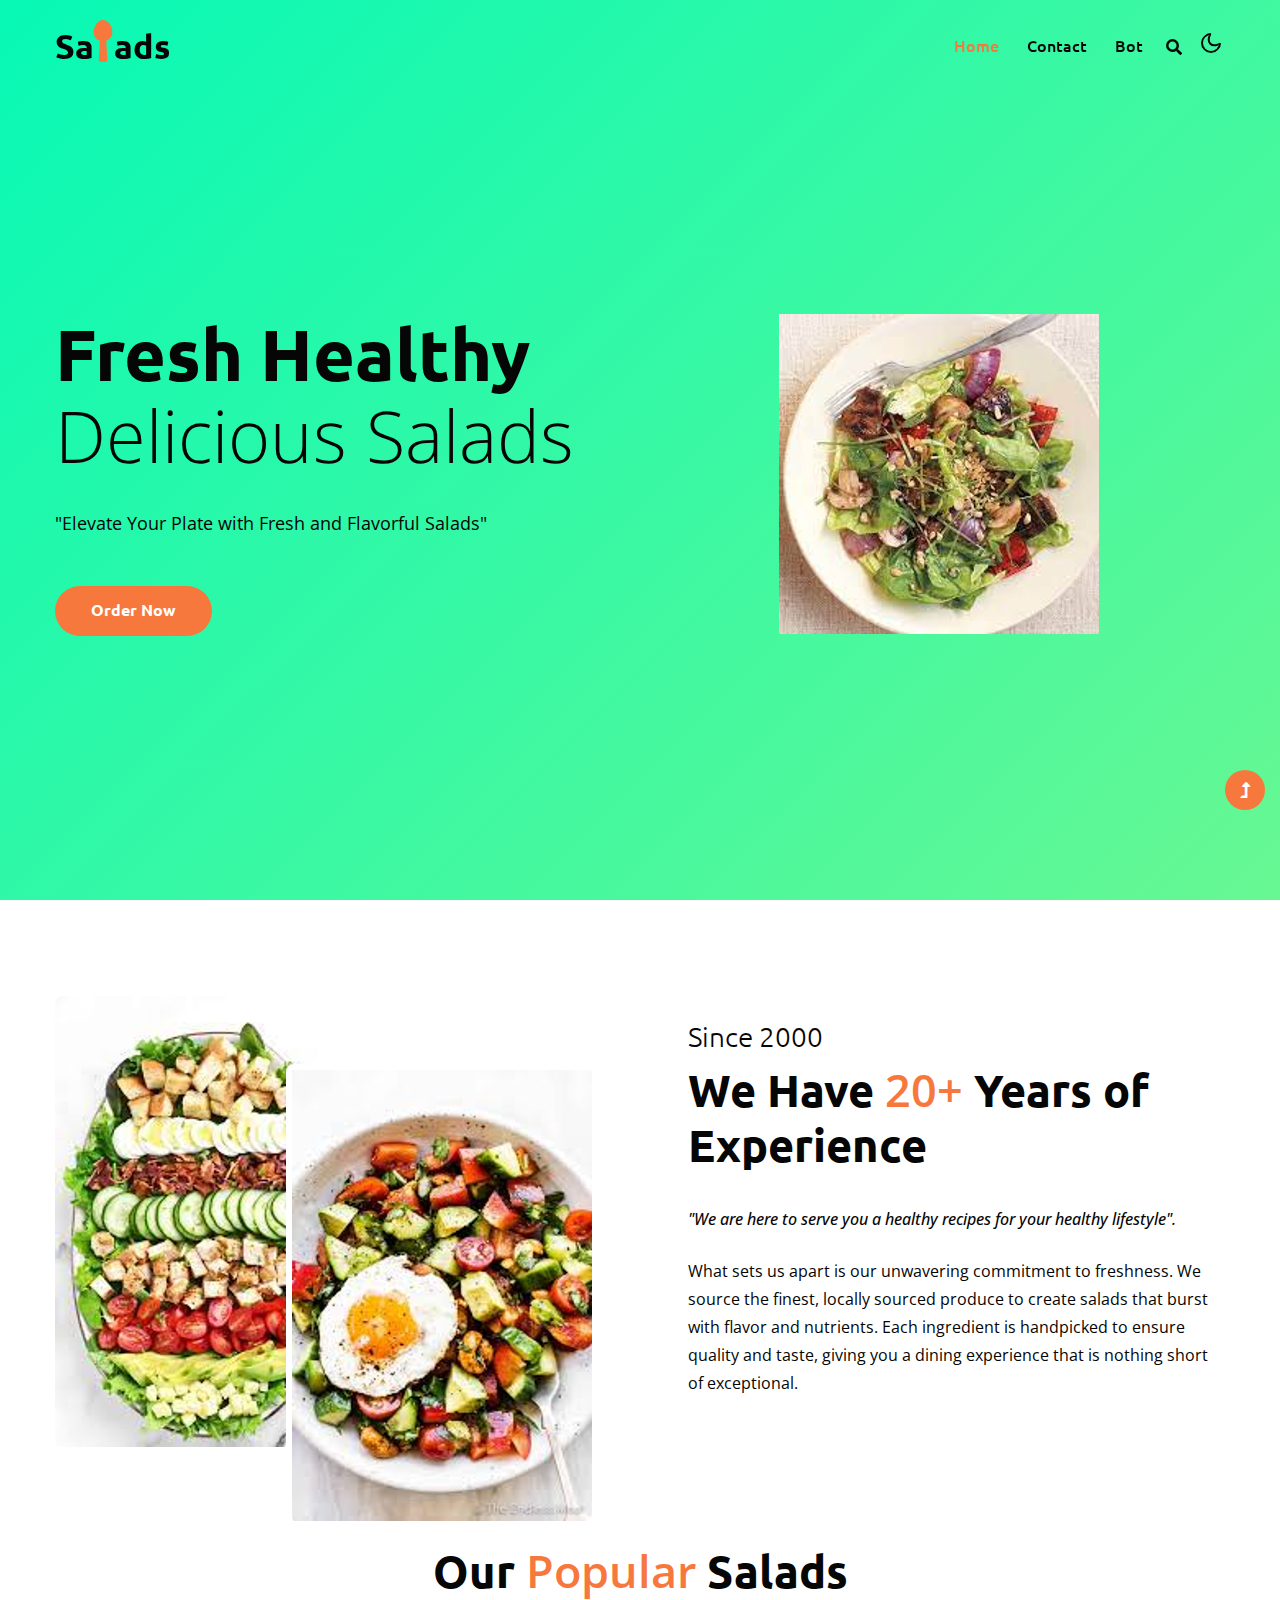
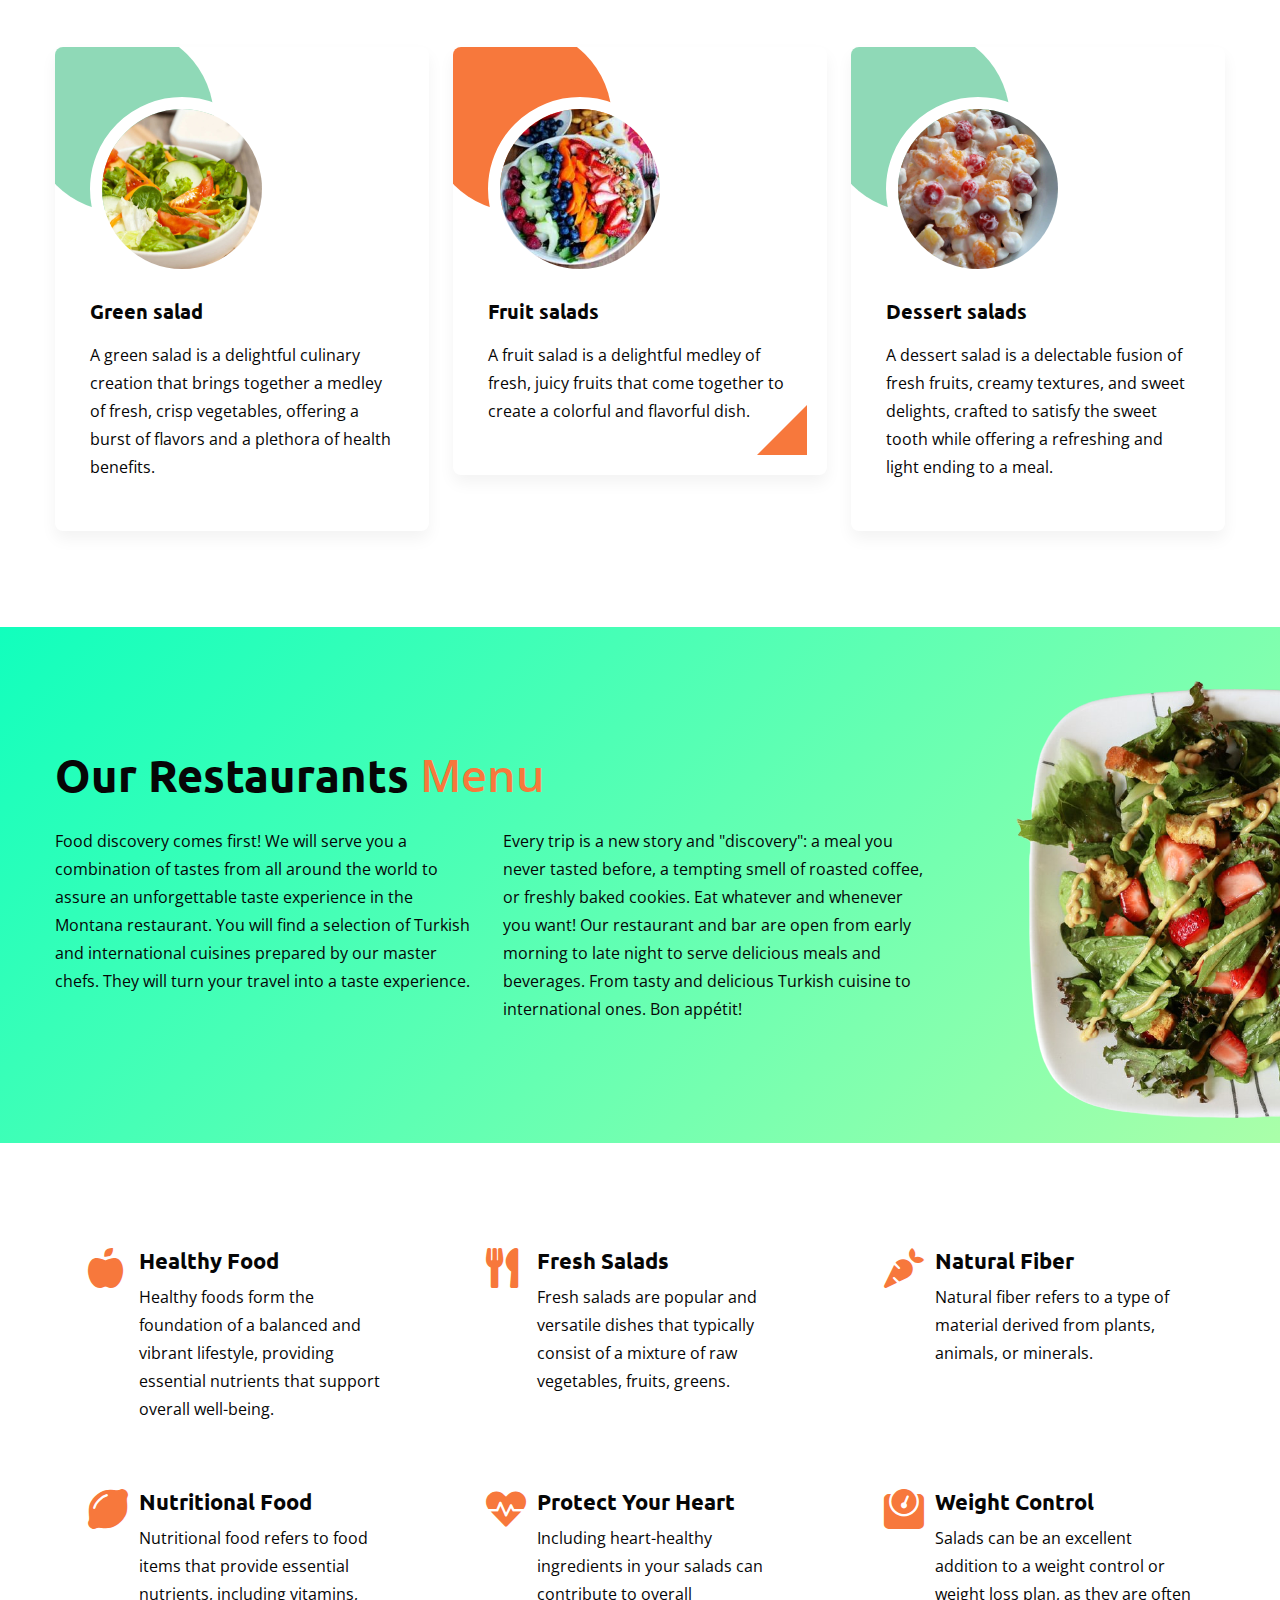
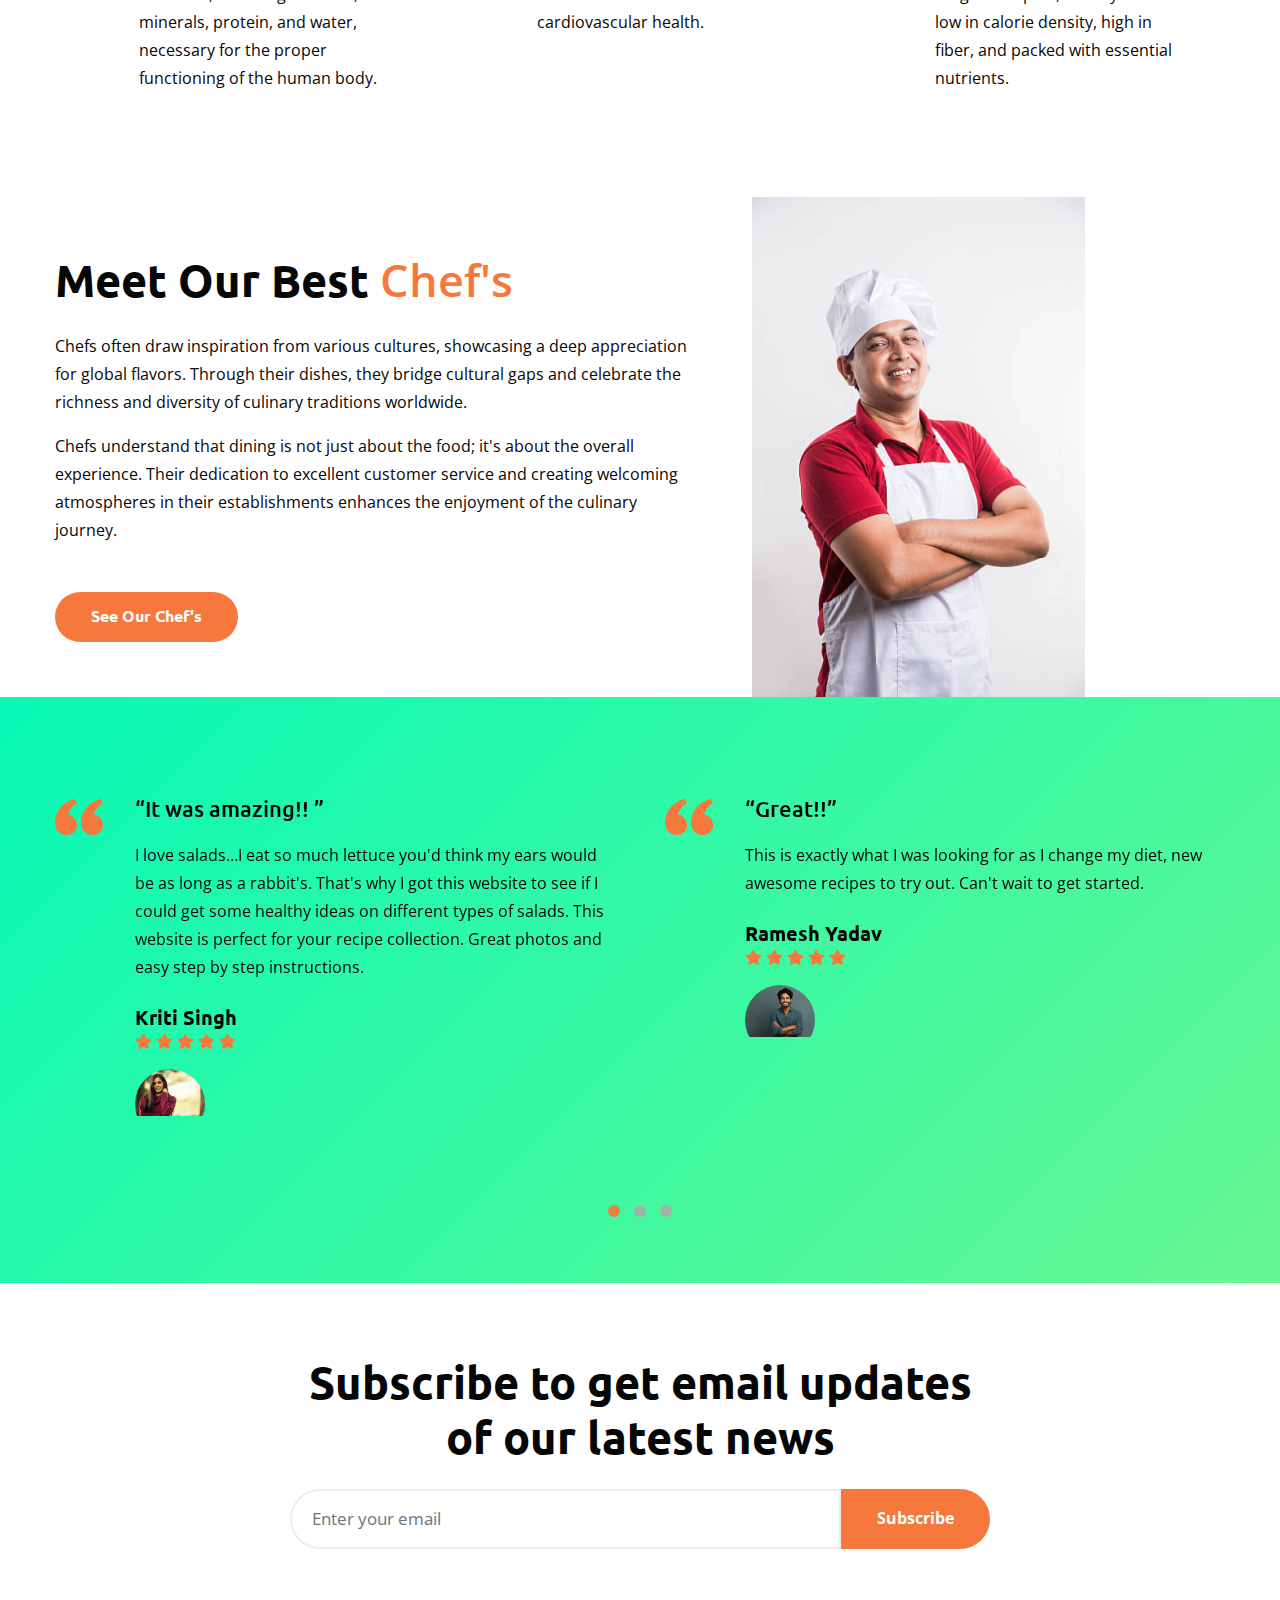
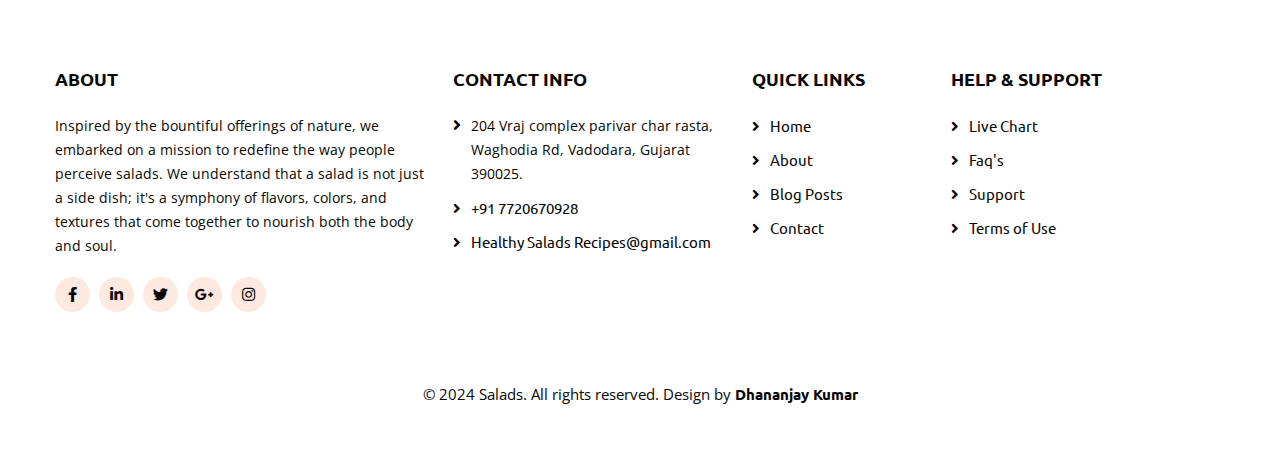
==== index.html @ bfb4d248 "final project" ====
<!doctype html>
<html lang="en">

<head>
    
    <meta charset="utf-8">
    <meta name="viewport" content="width=device-width, initial-scale=1">
    <title>Healthy Salads Recipes</title>
    
    <link href="//fonts.googleapis.com/css2?family=Ubuntu:wght@300;400;500;700&display=swap" rel="stylesheet">
    <link href="//fonts.googleapis.com/css2?family=Open+Sans:wght@300;400;500;600;700;800&display=swap"
        rel="stylesheet">
    
    <link rel="stylesheet" href="assets/css/style-starter.css">
</head>

<body>
   
    <header id="site-header" class="fixed-top">
        <div class="container">
            <nav class="navbar navbar-expand-lg navbar-light">
                <a class="navbar-brand" href="index.html">Sa<i class="fas fa-utensil-spoon"></i>ads
                </a>
                <button class="navbar-toggler collapsed" type="button" data-bs-toggle="collapse"
                    data-bs-target="#navbarScroll" aria-controls="navbarScroll" aria-expanded="false"
                    aria-label="Toggle navigation">
                    <span class="navbar-toggler-icon fa icon-expand fa-bars"></span>
                    <span class="navbar-toggler-icon fa icon-close fa-times"></span>
                </button>
                <div class="collapse navbar-collapse" id="navbarScroll">
                    <ul class="navbar-nav ms-auto my-2 my-lg-0 navbar-nav-scroll">
                        <li class="nav-item">
                            <a class="nav-link active" aria-current="page" href="index.html">Home</a>
                        </li>
                        <li class="nav-item">
                            <a class="nav-link" href="contact.html">Contact</a>
                        </li>
                        <li class="nav-item">
                            <a class="nav-link" href="bot.html">Bot</a></li>
                    </ul>
                   
                    <div class="header-search position-relative">
                        <div class="search-right mx-lg-2">
                            <a href="#search" class="btn search-btn p-0" title="search">
                                <i class="fas fa-search"></i></a>
                            
                            <div id="search" class="pop-overlay">
                                <div class="popup">
                                    <form action="#search" method="GET" class="search-box">
                                        <input type="search" placeholder="Enter Keyword..." name="search"
                                            required="required" autofocus="">
                                        <button type="submit" class="btn"><span class="fas fa-search"
                                                aria-hidden="true"></span></button>
                                    </form>
                                </div>
                                <a class="close" href="#close">×</a>
                            </div>
                           
                        </div>
                    </div>
                   
                </div>
               
                <div class="cont-ser-position">
                    <nav class="navigation">
                        <div class="theme-switch-wrapper">
                            <label class="theme-switch" for="checkbox">
                                <input type="checkbox" id="checkbox">
                                <div class="mode-container">
                                    <i class="gg-sun"></i>
                                    <i class="gg-moon"></i>
                                </div>
                            </label>
                        </div>
                    </nav>
                </div>
               
            </nav>
        </div>
    </header>
   

    <section id="home" class="w3l-banner py-5">
        <div class="banner-content">
            <div class="container py-4">
                <div class="row align-items-center pt-sm-5 pt-4">
                    <div class="col-md-6">
                        <h3 class="mb-lg-4 mb-3 pb-lg-2">Fresh Healthy <span class="d-block">Delicious Salads</span>
                        </h3>
                        <p class="banner-sub">"Elevate Your Plate with Fresh and Flavorful Salads"</p>
                        <div class="d-flex align-items-center buttons-banner">
                            <a class="btn btn-style mt-lg-5 mt-4">Order Now</a>
                        </div>
                    </div>
                    <div class="col-md-6 right-banner-2 text-end position-relative">
                        <div class="sub-banner-image mx-auto">
                            <img src="assets/images/Pic1.png" class="img-fluid position-relative" alt=" ">
                        </div>
                    </div>
                </div>
            </div>
        </div>
    </section>
   

    <section class="w3l-aboutblock py-5">
        <div class="container py-md-5 py-4">
            <div class="row">
                <div class="col-lg-6 left-wthree-img position-relative mb-lg-0 mb-5 pb-lg-0 pb-5">
                    <img src="assets/images/Pic2.png" alt="" class="img-fluid radius-image">
                    <img src="assets/images/Pic3.png" alt=""
                        class="img-fluid img-border position-absolute img-position radius-image me-xl-5">
                </div>
                <div class="col-lg-6 about-right-faq align-self ps-lg-5 mt-xl-4">
                    <h3 class="text-bgs mb-2">Since 2000</h3>
                    <h3 class="title-style">We Have <span>20+</span> Years of Experience</h3>
                    <p class="ab-text mt-4 pt-lg-2">"We are here to serve you a healthy recipes for your healthy lifestyle".</p>
                    <p class="mt-4">What sets us apart is our unwavering commitment to freshness. We source the finest, locally sourced produce to create salads that burst with flavor and nutrients. Each ingredient is handpicked to ensure quality and taste, giving you a dining experience that is nothing short of exceptional.</p>
                    
                </div>
            </div>
        </div>
    </section>
   

    <section class="w3l-bottom-grids-6 pb-5">
        <div class="container pb-md-5 pb-4">
            <h3 class="title-style text-center mb-md-5 mb-4">Our <span>Popular</span> Salads</h3>
            <div class="row justify-content-center">
                <div class="col-lg-4 col-md-6 grids-feature">
                    <div class="area-box">
                        <img class="img-fluid" src="assets/images/Pic4.png" alt=" ">
                        <h4><a  class="title-head">Green salad</a></h4>
                        <p>A green salad is a delightful culinary creation that brings together a medley of fresh, crisp vegetables, offering a burst of flavors and a plethora of health benefits. </p>
                    </div>
                </div>
                <div class="col-lg-4 col-md-6 grids-feature mt-md-0 mt-sm-5 mt-4">
                    <div class="area-box active">
                        <img class="img-fluid" src="assets/images/Pic5.png" alt=" ">
                        <h4><a  class="title-head">Fruit salads</a></h4>
                        <p>A fruit salad is a delightful medley of fresh, juicy fruits that come together to create a colorful and flavorful dish.</p>
                    </div>
                </div>
                <div class="col-lg-4 col-md-6 grids-feature mt-lg-0 mt-sm-5 mt-4">
                    <div class="area-box">
                        <img class="img-fluid" src="assets/images/Pic6.png" alt=" ">
                        <h4><a  class="title-head">Dessert salads</a></h4>
                        <p>A dessert salad is a delectable fusion of fresh fruits, creamy textures, and sweet delights, crafted to satisfy the sweet tooth while offering a refreshing and light ending to a meal. </p>
                    </div>
                </div>
            </div>
        </div>
    </section>
   

    <div class="content-image py-5">
        <div class="container py-md-5 py-4">
            <div class="row py-md-4">
                <div class="col-md-9 col-sm-8 col-6 responsive-content">
                    <h3 class="title-style">Our Restaurants <span>Menu</span></h3>
                    <div class="row mt-4">
                        <div class="col-md-6">
                            <p>Food discovery comes first! We will serve you a combination of tastes from all around the world to assure an unforgettable taste experience in the Montana restaurant. You will find a selection of Turkish and international cuisines prepared by our master chefs. They will turn your travel into a taste experience.</p>
                        </div>
                        <div class="col-md-6 mt-md-0 mt-4">
                            <p>Every trip is a new story and "discovery": a meal you never tasted before, a tempting smell of roasted coffee, or freshly baked cookies. Eat whatever and whenever you want! Our restaurant and bar are open from early morning to late night to serve delicious meals and beverages. From tasty and delicious Turkish cuisine to international ones. Bon appétit!</p>
                        </div>
                    </div>
                    
                </div>
            </div>
        </div>
    </div>
   

    <div class="w3l-index-block4 pt-5">
        <div class="container pt-md-4">
            <div class="row">
                <div class="col-lg-4 col-md-6 features15-col-text">
                    <a class="d-flex feature-unit">
                        <div class="col-2">
                            <div class="features15-info">
                                <i class="fas fa-apple-alt"></i>
                            </div>
                        </div>
                        <div class="col-10">
                            <div class="features15-para">
                                <h4>Healthy Food</h4>
                                <p>Healthy foods form the foundation of a balanced and vibrant lifestyle, providing essential nutrients that support overall well-being.</p>
                            </div>
                        </div>
                    </a>
                </div>
                <div class="col-lg-4 col-md-6 features15-col-text">
                    <a class="d-flex feature-unit">
                        <div class="col-2">
                            <div class="features15-info">
                                <i class="fas fa-utensils"></i>
                            </div>
                        </div>
                        <div class="col-10">
                            <div class="features15-para">
                                <h4>Fresh Salads</h4>
                                <p>Fresh salads are popular and versatile dishes that typically consist of a mixture of raw vegetables, fruits, greens.</p>
                            </div>
                        </div>
                    </a>
                </div>
                <div class="col-lg-4 col-md-6 features15-col-text">
                    <a  class="d-flex feature-unit">
                        <div class="col-2">
                            <div class="features15-info">
                                <i class="fas fa-carrot"></i>
                            </div>
                        </div>
                        <div class="col-10">
                            <div class="features15-para">
                                <h4>Natural Fiber</h4>
                                <p>Natural fiber refers to a type of material derived from plants, animals, or minerals.</p>
                            </div>
                        </div>
                    </a>
                </div>
                <div class="col-lg-4 col-md-6 features15-col-text">
                    <a  class="d-flex feature-unit">
                        <div class="col-2">
                            <div class="features15-info">
                                <i class="fas fa-lemon"></i>
                            </div>
                        </div>
                        <div class="col-10">
                            <div class="features15-para">
                                <h4>Nutritional Food</h4>
                                <p>Nutritional food refers to food items that provide essential nutrients, including vitamins, minerals, protein, and water, necessary for the proper functioning of the human body.</p>
                            </div>
                        </div>
                    </a>
                </div>
                <div class="col-lg-4 col-md-6 features15-col-text">
                    <a  class="d-flex feature-unit">
                        <div class="col-2">
                            <div class="features15-info">
                                <i class="fas fa-heartbeat"></i>
                            </div>
                        </div>
                        <div class="col-10">
                            <div class="features15-para">
                                <h4>Protect Your Heart</h4>
                                <p>Including heart-healthy ingredients in your salads can contribute to overall cardiovascular health. </p>
                            </div>
                        </div>
                    </a>
                </div>
                <div class="col-lg-4 col-md-6 features15-col-text">
                    <a  class="d-flex feature-unit">
                        <div class="col-2">
                            <div class="features15-info">
                                <i class="fas fa-weight"></i>
                            </div>
                        </div>
                        <div class="col-10">
                            <div class="features15-para">
                                <h4>Weight Control</h4>
                                <p>Salads can be an excellent addition to a weight control or weight loss plan, as they are often low in calorie density, high in fiber, and packed with essential nutrients.</p>
                            </div>
                        </div>
                    </a>
                </div>
            </div>
        </div>
    </div>
  

    <div class="w3l-chef pt-5">
        <div class="container pt-4">
            <div class="row align-items-center">
                <div class="col-lg-7 pe-lg-5">
                    <h3 class="title-style mb-4">Meet Our Best <span>Chef's</span></h3>
                    <p>Chefs often draw inspiration from various cultures, showcasing a deep appreciation for global flavors. Through their dishes, they bridge cultural gaps and celebrate the richness and diversity of culinary traditions worldwide.</p>
                    <p class="mt-3">Chefs understand that dining is not just about the food; it's about the overall experience. Their dedication to excellent customer service and creating welcoming atmospheres in their establishments enhances the enjoyment of the culinary journey.</p>
                    <a class="btn btn-style mt-sm-5 mt-4">See Our Chef's</a>
                </div>
                <div class="col-lg-5 img-bg-clr mt-lg-0 mt-4">
                    <img src="assets/images/chef's1.png" alt="" class="img-fluid">
                </div>
            </div>
        </div>
    </div>


    <section class="w3l-clients py-5" id="testimonials">
        <div class="container py-md-5 py-4">
            <div id="owl-demo2" class="owl-carousel owl-theme pb-5">
                <div class="item">
                    <div class="testimonial-content">
                        <div class="testimonial">
                            <blockquote>
                                <q>It was amazing!! </q>
                            </blockquote>
                            <p>I love salads…I eat so much lettuce you'd think my ears would be as long as a rabbit's. That's why I got this website to see if I could get some healthy ideas on different types of salads. This website is perfect for your recipe collection. Great photos and easy step by step instructions.</p>
                        </div>
                        <div class="bottom-info mt-4">
                            <div class="people-info align-self">
                                <h3>Kriti Singh</h3>
                                <ul class="d-flex">
                                    <li><a href="#rating"><i class="fas fa-star"></i></a></li>
                                    <li><a href="#rating"><i class="fas fa-star"></i></a></li>
                                    <li><a href="#rating"><i class="fas fa-star"></i></a></li>
                                    <li><a href="#rating"><i class="fas fa-star"></i></a></li>
                                    <li><a href="#rating"><i class="fas fa-star"></i></a></li>
                                </ul>
                            </div>
                            <a class="comment-img mt-3" href="#url"><img src="assets/images/testi7.jpg"
                                    class="img-responsive" alt="placeholder image"></a>
                        </div>
                    </div>
                </div>
                <div class="item">
                    <div class="testimonial-content">
                        <div class="testimonial">
                            <blockquote>
                                <q>Great!!</q>
                            </blockquote>
                            <p>This is exactly what I was looking for as I change my diet, new awesome recipes to try out. Can't wait to get started.</p>
                        </div>
                        <div class="bottom-info mt-4">
                            <div class="people-info align-self">
                                <h3>Ramesh Yadav</h3>
                                <ul class="d-flex">
                                    <li><a href="#rating"><i class="fas fa-star"></i></a></li>
                                    <li><a href="#rating"><i class="fas fa-star"></i></a></li>
                                    <li><a href="#rating"><i class="fas fa-star"></i></a></li>
                                    <li><a href="#rating"><i class="fas fa-star"></i></a></li>
                                    <li><a href="#rating"><i class="fas fa-star"></i></a></li>
                                </ul>
                            </div>
                            <a class="comment-img mt-3" href="#url"><img src="assets/images/testi2.jpg"
                                    class="img-responsive" alt="placeholder image"></a>
                        </div>
                    </div>
                </div>
                <div class="item">
                    <div class="testimonial-content">
                        <div class="testimonial">
                            <blockquote>
                                <q>Excellent!!</q>
                            </blockquote>
                            <p>I love salad any time of the year and at times actually crave it. I found this website while trying to get new ideas for salads because you can only eat so much lettuce and toppings salads.</p>
                        </div>
                        <div class="bottom-info mt-4">
                            <div class="people-info align-self">
                                <h3>Dhananjay Mahaseth</h3>
                                <ul class="d-flex">
                                    <li><a href="#rating"><i class="fas fa-star"></i></a></li>
                                    <li><a href="#rating"><i class="fas fa-star"></i></a></li>
                                    <li><a href="#rating"><i class="fas fa-star"></i></a></li>
                                    <li><a href="#rating"><i class="fas fa-star"></i></a></li>
                                    <li><a href="#rating"><i class="fas fa-star"></i></a></li>
                                </ul>
                            </div>
                            <a class="comment-img mt-3" href="#url"><img src="assets/images/testi3.jpg"
                                    class="img-responsive" alt="placeholder image"></a>
                        </div>
                    </div>
                </div>
                <div class="item">
                    <div class="testimonial-content">
                        <div class="testimonial">
                            <blockquote>
                                <q>Straight Up Salads Worth Trying!</q>
                            </blockquote>
                            <p>Salad Recipes is a practical recipe guide with great recipes and pictures. Made me hungry just seeing it! I can't wait to try the chickpea salad and seafood chef salad. A little bit of a spin off a classic!
                            </p>
                        </div>
                        <div class="bottom-info mt-4">
                            <div class="people-info align-self">
                                <h3>Aryan Kumar</h3>
                                <ul class="d-flex">
                                    <li><a href="#rating"><i class="fas fa-star"></i></a></li>
                                    <li><a href="#rating"><i class="fas fa-star"></i></a></li>
                                    <li><a href="#rating"><i class="fas fa-star"></i></a></li>
                                    <li><a href="#rating"><i class="fas fa-star"></i></a></li>
                                    <li><a href="#rating"><i class="fas fa-star"></i></a></li>
                                </ul>
                            </div>
                            <a class="comment-img mt-3" href="#url"><img src="assets/images/testi4.jpg"
                                    class="img-responsive" alt="placeholder image"></a>
                        </div>
                    </div>
                </div>
                <div class="item">
                    <div class="testimonial-content">
                        <div class="testimonial">
                            <blockquote>
                                <q>Tasty Salads !
                                </q>
                            </blockquote>
                            <p>Very very tasty salad recipes. Hope you will like these very much. Anybody who likes salads then this website is for them.</p>
                        </div>
                        <div class="bottom-info mt-4">
                            <div class="people-info align-self">
                                <h3>Harsh Singh</h3>
                                <ul class="d-flex">
                                    <li><a href="#rating"><i class="fas fa-star"></i></a></li>
                                    <li><a href="#rating"><i class="fas fa-star"></i></a></li>
                                    <li><a href="#rating"><i class="fas fa-star"></i></a></li>
                                    <li><a href="#rating"><i class="fas fa-star"></i></a></li>
                                    <li><a href="#rating"><i class="fas fa-star"></i></a></li>
                                </ul>
                            </div>
                            <a class="comment-img mt-3" href="#url"><img src="assets/images/testi5.jpg"
                                    class="img-responsive" alt="placeholder image"></a>
                        </div>
                    </div>
                </div>
                <div class="item">
                    <div class="testimonial-content">
                        <div class="testimonial">
                            <blockquote>
                                <q>Great recipes</q>
                            </blockquote>
                            <p>Wonderful recipes, helped me plan for the week.</p>
                        </div>
                        <div class="bottom-info mt-4">
                            <div class="people-info align-self">
                                <h3>Susmita Verma</h3>
                                <ul class="d-flex">
                                    <li><a href="#rating"><i class="fas fa-star"></i></a></li>
                                    <li><a href="#rating"><i class="fas fa-star"></i></a></li>
                                    <li><a href="#rating"><i class="fas fa-star"></i></a></li>
                                    <li><a href="#rating"><i class="fas fa-star"></i></a></li>
                                    <li><a href="#rating"><i class="fas fa-star"></i></a></li>
                                </ul>
                            </div>
                            <a class="comment-img mt-3" href="#url"><img src="assets/images/testi6.jpg"
                                    class="img-responsive" alt="placeholder image"></a>
                        </div>
                    </div>
                </div>
            </div>
        </div>
    </section>
  

    <section class="w3l-forms-9 text-center pt-5 pb-md-4" id="newsletter">
        <div class="container pt-4">
            <div class="from-text-content mx-auto" style="max-width:700px">
                <h3 class="title-style">Subscribe to get email updates of our latest news</h3>
                <div class="main-midd-2 mt-4">
                    <form action="#url" method="GET" class="d-sm-flex rightside-form">
                        <input type="email" class="form-control" name="email" placeholder="Enter your email">
                        <button class="btn btn-style" type="submit">Subscribe</button>
                    </form>
                </div>
            </div>
        </div>
    </section>
  

    <footer class="w3l-footer-22 py-5">
        <div class="container py-md-5 py-4">
            <div class="row sub-columns">
                <div class="col-lg-4 col-sm-6 sub-one-left">
                    <h6>About </h6>
                    <p>Inspired by the bountiful offerings of nature, we embarked on a mission to redefine the way people perceive salads. We understand that a salad is not just a side dish; it's a symphony of flavors, colors, and textures that come together to nourish both the body and soul.</p>
                    <div class="columns-2">
                        <ul class="social">
                            <li><a href="#facebook" title="facebook"><span class="fab fa-facebook-f"
                                        aria-hidden="true"></span></a>
                            </li>
                            <li><a href="#linkedin" title="linkedin"><span class="fab fa-linkedin-in"
                                        aria-hidden="true"></span></a>
                            </li>
                            <li><a href="#twitter" title="twitter"><span class="fab fa-twitter"
                                        aria-hidden="true"></span></a>
                            </li>
                            <li><a href="#google" title="google"><span class="fab fa-google-plus-g"
                                        aria-hidden="true"></span></a>
                            </li>
                            <li><a href="#instagram" title="instagram"><span class="fab fa-instagram"
                                        aria-hidden="true"></span></a>
                            </li>
                        </ul>
                    </div>
                </div>
                <div class="col-lg-3 col-sm-6 sub-two-right pl-lg-5 mt-sm-0 mt-4 pt-sm-0 pt-3">
                    <h6 class="footer-title-29">Contact Info </h6>
                    <ul class="lists-para-two">
                        <li class="para-footer-li">
                            <span class="fas fa-angle-right mr-2"></span>
                            <p>204 Vraj complex parivar char rasta, Waghodia Rd, Vadodara, Gujarat 390025.</p>
                        </li>
                        <li> <a href="tel:+91 7720670928"><span class="fas fa-angle-right mr-2"></span>+91 7720670928</a></li>
                        <li> <a href="mailto:info@example.com"><span
                                    class="fas fa-angle-right mr-2"></span>Healthy Salads Recipes@gmail.com</a></li>
                    </ul>
                </div>
                <div class="col-lg-2 col-sm-6 sub-two-right mt-lg-0 mt-4">
                    <h6>Quick links</h6>
                    <ul>
                        <li><a href="index.html"><span class="fas fa-angle-right mr-2"></span>Home</a></li>
                        <li><a href="#about"><span class="fas fa-angle-right mr-2"></span>About</a>
                        </li>
                        <li><a href="#blog"><span class="fas fa-angle-right mr-2"></span>Blog Posts</a>
                        </li>
                        <li><a href="contact.html"><span class="fas fa-angle-right mr-2"></span>Contact</a></li>
                    </ul>
                </div>
                <div class="col-lg-3 col-sm-6 sub-two-right pl-lg-5 mt-lg-0 mt-4">
                    <h6>Help & Support</h6>
                    <ul>
                        <li><a href="#live"><span class="fas fa-angle-right mr-2"></span>Live
                                Chart</a></li>
                        <li><a href="#faq"><span class="fas fa-angle-right mr-2"></span>Faq's</a>
                        </li>
                        <li><a href="#support"><span class="fas fa-angle-right mr-2"></span>Support</a>
                        </li>
                        <li><a href="#terms"><span class="fas fa-angle-right mr-2"></span>Terms
                                of Use</a></li>
                    </ul>
                </div>
            </div>
        </div>
      

        <div class="copyright-footer text-center mt-4">
            <div class="container">
                <div class="columns">
                    <p>&copy; 2024 Salads. All rights reserved. Design by
                        <a>Dhananjay Kumar</a>
                    </p>
                </div>
            </div>
        </div>
     
    </footer>
   

    <button onclick="topFunction()" id="movetop" title="Go to top">
        <span class="fas fa-level-up-alt" aria-hidden="true"></span>
    </button>
    <script>
       
        window.onscroll = function () {
            scrollFunction()
        };

        function scrollFunction() {
            if (document.body.scrollTop > 20 || document.documentElement.scrollTop > 20) {
                document.getElementById("movetop").style.display = "block";
            } else {
                document.getElementById("movetop").style.display = "none";
            }
        }

        
        function topFunction() {
            document.body.scrollTop = 0;
            document.documentElement.scrollTop = 0;
        }
    </script>
    

    <script src="assets/js/jquery-3.3.1.min.js"></script>
   

    <script src="assets/js/owl.carousel.js"></script>
   

    <script>
        $(document).ready(function () {
            $("#owl-demo2").owlCarousel({
                loop: true,
                nav: false,
                margin: 50,
                responsiveClass: true,
                autoplay: true,
                autoplayTimeout: 5000,
                autoplaySpeed: 1000,
                autoplayHoverPause: false,
                responsive: {
                    0: {
                        items: 1,
                        nav: false
                    },
                    736: {
                        items: 1,
                        nav: false
                    },
                    991: {
                        items: 2,
                        margin: 30,
                        nav: false
                    },
                    1080: {
                        items: 2,
                        nav: false
                    }
                }
            })
        })
    </script>
   

    <script src="assets/js/theme-change.js"></script>


    <script>
        $(window).on("scroll", function () {
            var scroll = $(window).scrollTop();

            if (scroll >= 80) {
                $("#site-header").addClass("nav-fixed");
            } else {
                $("#site-header").removeClass("nav-fixed");
            }
        });

       
        $(".navbar-toggler").on("click", function () {
            $("header").toggleClass("active");
        });
        $(document).on("ready", function () {
            if ($(window).width() > 991) {
                $("header").removeClass("active");
            }
            $(window).on("resize", function () {
                if ($(window).width() > 991) {
                    $("header").removeClass("active");
                }
            });
        });
    </script>
   

    <script>
        $(function () {
            $('.navbar-toggler').click(function () {
                $('body').toggleClass('noscroll');
            })
        });
    </script>
   

    <script src="assets/js/bootstrap.min.js"></script>
   

</body>

</html>
---- assets/css/style-starter.css ----
@charset "UTF-8";

/*--
Author: W3layouts
Author URL: http://w3layouts.com
--*/
/*!
 * Bootstrap v5.0.1 (https://getbootstrap.com/)
 * Copyright 2011-2021 The Bootstrap Authors
 * Copyright 2011-2021 Twitter, Inc.
 * Licensed under MIT (https://github.com/twbs/bootstrap/blob/main/LICENSE)
 */
:root {
  --bs-blue: #0d6efd;
  --bs-indigo: #6610f2;
  --bs-purple: #6f42c1;
  --bs-pink: #d63384;
  --bs-red: #dc3545;
  --bs-orange: #fd7e14;
  --bs-yellow: #ffc107;
  --bs-green: #198754;
  --bs-teal: #20c997;
  --bs-cyan: #0dcaf0;
  --bs-white: #fff;
  --bs-gray: #6c757d;
  --bs-gray-dark: #343a40;
  --bs-primary: #0d6efd;
  --bs-secondary: #6c757d;
  --bs-success: #198754;
  --bs-info: #0dcaf0;
  --bs-warning: #ffc107;
  --bs-danger: #dc3545;
  --bs-light: #f8f9fa;
  --bs-dark: #212529;
  --bs-font-sans-serif: system-ui, -apple-system, "Segoe UI", Roboto, "Helvetica Neue", Arial, "Noto Sans", "Liberation Sans", sans-serif, "Apple Color Emoji", "Segoe UI Emoji", "Segoe UI Symbol", "Noto Color Emoji";
  --bs-font-monospace: SFMono-Regular, Menlo, Monaco, Consolas, "Liberation Mono", "Courier New", monospace;
  --bs-gradient: linear-gradient(180deg, rgba(255, 255, 255, 0.15), rgba(255, 255, 255, 0));
}

*,
*::before,
*::after {
  box-sizing: border-box;
}

@media (prefers-reduced-motion: no-preference) {
  :root {
    scroll-behavior: smooth;
  }
}

body {
  margin: 0;
  font-family: var(--bs-font-sans-serif);
  font-size: 1rem;
  font-weight: 400;
  line-height: 1.5;
  color: #212529;
  background-color: #fff;
  -webkit-text-size-adjust: 100%;
  -webkit-tap-highlight-color: rgba(0, 0, 0, 0);
}

hr {
  margin: 1rem 0;
  color: inherit;
  background-color: currentColor;
  border: 0;
  opacity: 0.25;
}

hr:not([size]) {
  height: 1px;
}

h6,
.h6,
h5,
.h5,
h4,
.h4,
h3,
.h3,
h2,
.h2,
h1,
.h1 {
  margin-top: 0;
  margin-bottom: 0.5rem;
  font-weight: 500;
  line-height: 1.2;
}

h1,
.h1 {
  font-size: calc(1.375rem + 1.5vw);
}

@media (min-width: 1200px) {

  h1,
  .h1 {
    font-size: 2.5rem;
  }
}

h2,
.h2 {
  font-size: calc(1.325rem + 0.9vw);
}

@media (min-width: 1200px) {

  h2,
  .h2 {
    font-size: 2rem;
  }
}

h3,
.h3 {
  font-size: calc(1.3rem + 0.6vw);
}

@media (min-width: 1200px) {

  h3,
  .h3 {
    font-size: 1.75rem;
  }
}

h4,
.h4 {
  font-size: calc(1.275rem + 0.3vw);
}

@media (min-width: 1200px) {

  h4,
  .h4 {
    font-size: 1.5rem;
  }
}

h5,
.h5 {
  font-size: 1.25rem;
}

h6,
.h6 {
  font-size: 1rem;
}

p {
  margin-top: 0;
  margin-bottom: 1rem;
}

abbr[title],
abbr[data-bs-original-title] {
  -webkit-text-decoration: underline dotted;
  text-decoration: underline dotted;
  cursor: help;
  -webkit-text-decoration-skip-ink: none;
  text-decoration-skip-ink: none;
}

address {
  margin-bottom: 1rem;
  font-style: normal;
  line-height: inherit;
}

ol,
ul {
  padding-left: 2rem;
}

ol,
ul,
dl {
  margin-top: 0;
  margin-bottom: 1rem;
}

ol ol,
ul ul,
ol ul,
ul ol {
  margin-bottom: 0;
}

dt {
  font-weight: 700;
}

dd {
  margin-bottom: 0.5rem;
  margin-left: 0;
}

blockquote {
  margin: 0 0 1rem;
}

b,
strong {
  font-weight: bolder;
}

small,
.small {
  font-size: 0.875em;
}

mark,
.mark {
  padding: 0.2em;
  background-color: #fcf8e3;
}

sub,
sup {
  position: relative;
  font-size: 0.75em;
  line-height: 0;
  vertical-align: baseline;
}

sub {
  bottom: -0.25em;
}

sup {
  top: -0.5em;
}

a {
  color: #0d6efd;
  text-decoration: underline;
}

a:hover {
  color: #0a58ca;
}

a:not([href]):not([class]),
a:not([href]):not([class]):hover {
  color: inherit;
  text-decoration: none;
}

pre,
code,
kbd,
samp {
  font-family: var(--bs-font-monospace);
  font-size: 1em;
  direction: ltr
    /* rtl:ignore */
  ;
  unicode-bidi: bidi-override;
}

pre {
  display: block;
  margin-top: 0;
  margin-bottom: 1rem;
  overflow: auto;
  font-size: 0.875em;
}

pre code {
  font-size: inherit;
  color: inherit;
  word-break: normal;
}

code {
  font-size: 0.875em;
  color: #d63384;
  word-wrap: break-word;
}

a>code {
  color: inherit;
}

kbd {
  padding: 0.2rem 0.4rem;
  font-size: 0.875em;
  color: #fff;
  background-color: #212529;
  border-radius: 0.2rem;
}

kbd kbd {
  padding: 0;
  font-size: 1em;
  font-weight: 700;
}

figure {
  margin: 0 0 1rem;
}

img,
svg {
  vertical-align: middle;
}

table {
  caption-side: bottom;
  border-collapse: collapse;
}

caption {
  padding-top: 0.5rem;
  padding-bottom: 0.5rem;
  color: #6c757d;
  text-align: left;
}

th {
  text-align: inherit;
  text-align: -webkit-match-parent;
}

thead,
tbody,
tfoot,
tr,
td,
th {
  border-color: inherit;
  border-style: solid;
  border-width: 0;
}

label {
  display: inline-block;
}

button {
  border-radius: 0;
}

button:focus:not(:focus-visible) {
  outline: 0;
}

input,
button,
select,
optgroup,
textarea {
  margin: 0;
  font-family: inherit;
  font-size: inherit;
  line-height: inherit;
}

button,
select {
  text-transform: none;
}

[role=button] {
  cursor: pointer;
}

select {
  word-wrap: normal;
}

select:disabled {
  opacity: 1;
}

[list]::-webkit-calendar-picker-indicator {
  display: none;
}

button,
[type=button],
[type=reset],
[type=submit] {
  -webkit-appearance: button;
}

button:not(:disabled),
[type=button]:not(:disabled),
[type=reset]:not(:disabled),
[type=submit]:not(:disabled) {
  cursor: pointer;
}

::-moz-focus-inner {
  padding: 0;
  border-style: none;
}

textarea {
  resize: vertical;
}

fieldset {
  min-width: 0;
  padding: 0;
  margin: 0;
  border: 0;
}

legend {
  float: left;
  width: 100%;
  padding: 0;
  margin-bottom: 0.5rem;
  font-size: calc(1.275rem + 0.3vw);
  line-height: inherit;
}

@media (min-width: 1200px) {
  legend {
    font-size: 1.5rem;
  }
}

legend+* {
  clear: left;
}

::-webkit-datetime-edit-fields-wrapper,
::-webkit-datetime-edit-text,
::-webkit-datetime-edit-minute,
::-webkit-datetime-edit-hour-field,
::-webkit-datetime-edit-day-field,
::-webkit-datetime-edit-month-field,
::-webkit-datetime-edit-year-field {
  padding: 0;
}

::-webkit-inner-spin-button {
  height: auto;
}

[type=search] {
  outline-offset: -2px;
  -webkit-appearance: textfield;
}

/* rtl:raw:
[type="tel"],
[type="url"],
[type="email"],
[type="number"] {
  direction: ltr;
}
*/
::-webkit-search-decoration {
  -webkit-appearance: none;
}

::-webkit-color-swatch-wrapper {
  padding: 0;
}

::file-selector-button {
  font: inherit;
}

::-webkit-file-upload-button {
  font: inherit;
  -webkit-appearance: button;
}

output {
  display: inline-block;
}

iframe {
  border: 0;
}

summary {
  display: list-item;
  cursor: pointer;
}

progress {
  vertical-align: baseline;
}

[hidden] {
  display: none !important;
}

.lead {
  font-size: 1.25rem;
  font-weight: 300;
}

.display-1 {
  font-size: calc(1.625rem + 4.5vw);
  font-weight: 300;
  line-height: 1.2;
}

@media (min-width: 1200px) {
  .display-1 {
    font-size: 5rem;
  }
}

.display-2 {
  font-size: calc(1.575rem + 3.9vw);
  font-weight: 300;
  line-height: 1.2;
}

@media (min-width: 1200px) {
  .display-2 {
    font-size: 4.5rem;
  }
}

.display-3 {
  font-size: calc(1.525rem + 3.3vw);
  font-weight: 300;
  line-height: 1.2;
}

@media (min-width: 1200px) {
  .display-3 {
    font-size: 4rem;
  }
}

.display-4 {
  font-size: calc(1.475rem + 2.7vw);
  font-weight: 300;
  line-height: 1.2;
}

@media (min-width: 1200px) {
  .display-4 {
    font-size: 3.5rem;
  }
}

.display-5 {
  font-size: calc(1.425rem + 2.1vw);
  font-weight: 300;
  line-height: 1.2;
}

@media (min-width: 1200px) {
  .display-5 {
    font-size: 3rem;
  }
}

.display-6 {
  font-size: calc(1.375rem + 1.5vw);
  font-weight: 300;
  line-height: 1.2;
}

@media (min-width: 1200px) {
  .display-6 {
    font-size: 2.5rem;
  }
}

.list-unstyled {
  padding-left: 0;
  list-style: none;
}

.list-inline {
  padding-left: 0;
  list-style: none;
}

.list-inline-item {
  display: inline-block;
}

.list-inline-item:not(:last-child) {
  margin-right: 0.5rem;
}

.initialism {
  font-size: 0.875em;
  text-transform: uppercase;
}

.blockquote {
  margin-bottom: 1rem;
  font-size: 1.25rem;
}

.blockquote> :last-child {
  margin-bottom: 0;
}

.blockquote-footer {
  margin-top: -1rem;
  margin-bottom: 1rem;
  font-size: 0.875em;
  color: #6c757d;
}

.blockquote-footer::before {
  content: "— ";
}

.img-fluid {
  max-width: 100%;
  height: auto;
}

.img-thumbnail {
  padding: 0.25rem;
  background-color: #fff;
  border: 1px solid #dee2e6;
  border-radius: 0.25rem;
  max-width: 100%;
  height: auto;
}

.figure {
  display: inline-block;
}

.figure-img {
  margin-bottom: 0.5rem;
  line-height: 1;
}

.figure-caption {
  font-size: 0.875em;
  color: #6c757d;
}

.container,
.container-fluid,
.container-xxl,
.container-xl,
.container-lg,
.container-md,
.container-sm {
  width: 100%;
  padding-right: var(--bs-gutter-x, 0.75rem);
  padding-left: var(--bs-gutter-x, 0.75rem);
  margin-right: auto;
  margin-left: auto;
}

@media (min-width: 576px) {

  .container-sm,
  .container {
    max-width: 540px;
  }
}

@media (min-width: 768px) {

  .container-md,
  .container-sm,
  .container {
    max-width: 720px;
  }
}

@media (min-width: 992px) {

  .container-lg,
  .container-md,
  .container-sm,
  .container {
    max-width: 960px;
  }
}

@media (min-width: 1200px) {

  .container-xl,
  .container-lg,
  .container-md,
  .container-sm,
  .container {
    max-width: 1140px;
  }
}

@media (min-width: 1400px) {

  .container-xxl,
  .container-xl,
  .container-lg,
  .container-md,
  .container-sm,
  .container {
    max-width: 1320px;
  }
}

.row {
  --bs-gutter-x: 1.5rem;
  --bs-gutter-y: 0;
  display: flex;
  flex-wrap: wrap;
  margin-top: calc(var(--bs-gutter-y) * -1);
  margin-right: calc(var(--bs-gutter-x) / -2);
  margin-left: calc(var(--bs-gutter-x) / -2);
}

.row>* {
  flex-shrink: 0;
  width: 100%;
  max-width: 100%;
  padding-right: calc(var(--bs-gutter-x) / 2);
  padding-left: calc(var(--bs-gutter-x) / 2);
  margin-top: var(--bs-gutter-y);
}

.col {
  flex: 1 0 0%;
}

.row-cols-auto>* {
  flex: 0 0 auto;
  width: auto;
}

.row-cols-1>* {
  flex: 0 0 auto;
  width: 100%;
}

.row-cols-2>* {
  flex: 0 0 auto;
  width: 50%;
}

.row-cols-3>* {
  flex: 0 0 auto;
  width: 33.3333333333%;
}

.row-cols-4>* {
  flex: 0 0 auto;
  width: 25%;
}

.row-cols-5>* {
  flex: 0 0 auto;
  width: 20%;
}

.row-cols-6>* {
  flex: 0 0 auto;
  width: 16.6666666667%;
}

.col-auto {
  flex: 0 0 auto;
  width: auto;
}

.col-1 {
  flex: 0 0 auto;
  width: 8.3333333333%;
}

.col-2 {
  flex: 0 0 auto;
  width: 16.6666666667%;
}

.col-3 {
  flex: 0 0 auto;
  width: 25%;
}

.col-4 {
  flex: 0 0 auto;
  width: 33.3333333333%;
}

.col-5 {
  flex: 0 0 auto;
  width: 41.6666666667%;
}

.col-6 {
  flex: 0 0 auto;
  width: 50%;
}

.col-7 {
  flex: 0 0 auto;
  width: 58.3333333333%;
}

.col-8 {
  flex: 0 0 auto;
  width: 66.6666666667%;
}

.col-9 {
  flex: 0 0 auto;
  width: 75%;
}

.col-10 {
  flex: 0 0 auto;
  width: 83.3333333333%;
}

.col-11 {
  flex: 0 0 auto;
  width: 91.6666666667%;
}

.col-12 {
  flex: 0 0 auto;
  width: 100%;
}

.offset-1 {
  margin-left: 8.3333333333%;
}

.offset-2 {
  margin-left: 16.6666666667%;
}

.offset-3 {
  margin-left: 25%;
}

.offset-4 {
  margin-left: 33.3333333333%;
}

.offset-5 {
  margin-left: 41.6666666667%;
}

.offset-6 {
  margin-left: 50%;
}

.offset-7 {
  margin-left: 58.3333333333%;
}

.offset-8 {
  margin-left: 66.6666666667%;
}

.offset-9 {
  margin-left: 75%;
}

.offset-10 {
  margin-left: 83.3333333333%;
}

.offset-11 {
  margin-left: 91.6666666667%;
}

.g-0,
.gx-0 {
  --bs-gutter-x: 0;
}

.g-0,
.gy-0 {
  --bs-gutter-y: 0;
}

.g-1,
.gx-1 {
  --bs-gutter-x: 0.25rem;
}

.g-1,
.gy-1 {
  --bs-gutter-y: 0.25rem;
}

.g-2,
.gx-2 {
  --bs-gutter-x: 0.5rem;
}

.g-2,
.gy-2 {
  --bs-gutter-y: 0.5rem;
}

.g-3,
.gx-3 {
  --bs-gutter-x: 1rem;
}

.g-3,
.gy-3 {
  --bs-gutter-y: 1rem;
}

.g-4,
.gx-4 {
  --bs-gutter-x: 1.5rem;
}

.g-4,
.gy-4 {
  --bs-gutter-y: 1.5rem;
}

.g-5,
.gx-5 {
  --bs-gutter-x: 3rem;
}

.g-5,
.gy-5 {
  --bs-gutter-y: 3rem;
}

@media (min-width: 576px) {
  .col-sm {
    flex: 1 0 0%;
  }

  .row-cols-sm-auto>* {
    flex: 0 0 auto;
    width: auto;
  }

  .row-cols-sm-1>* {
    flex: 0 0 auto;
    width: 100%;
  }

  .row-cols-sm-2>* {
    flex: 0 0 auto;
    width: 50%;
  }

  .row-cols-sm-3>* {
    flex: 0 0 auto;
    width: 33.3333333333%;
  }

  .row-cols-sm-4>* {
    flex: 0 0 auto;
    width: 25%;
  }

  .row-cols-sm-5>* {
    flex: 0 0 auto;
    width: 20%;
  }

  .row-cols-sm-6>* {
    flex: 0 0 auto;
    width: 16.6666666667%;
  }

  .col-sm-auto {
    flex: 0 0 auto;
    width: auto;
  }

  .col-sm-1 {
    flex: 0 0 auto;
    width: 8.3333333333%;
  }

  .col-sm-2 {
    flex: 0 0 auto;
    width: 16.6666666667%;
  }

  .col-sm-3 {
    flex: 0 0 auto;
    width: 25%;
  }

  .col-sm-4 {
    flex: 0 0 auto;
    width: 33.3333333333%;
  }

  .col-sm-5 {
    flex: 0 0 auto;
    width: 41.6666666667%;
  }

  .col-sm-6 {
    flex: 0 0 auto;
    width: 50%;
  }

  .col-sm-7 {
    flex: 0 0 auto;
    width: 58.3333333333%;
  }

  .col-sm-8 {
    flex: 0 0 auto;
    width: 66.6666666667%;
  }

  .col-sm-9 {
    flex: 0 0 auto;
    width: 75%;
  }

  .col-sm-10 {
    flex: 0 0 auto;
    width: 83.3333333333%;
  }

  .col-sm-11 {
    flex: 0 0 auto;
    width: 91.6666666667%;
  }

  .col-sm-12 {
    flex: 0 0 auto;
    width: 100%;
  }

  .offset-sm-0 {
    margin-left: 0;
  }

  .offset-sm-1 {
    margin-left: 8.3333333333%;
  }

  .offset-sm-2 {
    margin-left: 16.6666666667%;
  }

  .offset-sm-3 {
    margin-left: 25%;
  }

  .offset-sm-4 {
    margin-left: 33.3333333333%;
  }

  .offset-sm-5 {
    margin-left: 41.6666666667%;
  }

  .offset-sm-6 {
    margin-left: 50%;
  }

  .offset-sm-7 {
    margin-left: 58.3333333333%;
  }

  .offset-sm-8 {
    margin-left: 66.6666666667%;
  }

  .offset-sm-9 {
    margin-left: 75%;
  }

  .offset-sm-10 {
    margin-left: 83.3333333333%;
  }

  .offset-sm-11 {
    margin-left: 91.6666666667%;
  }

  .g-sm-0,
  .gx-sm-0 {
    --bs-gutter-x: 0;
  }

  .g-sm-0,
  .gy-sm-0 {
    --bs-gutter-y: 0;
  }

  .g-sm-1,
  .gx-sm-1 {
    --bs-gutter-x: 0.25rem;
  }

  .g-sm-1,
  .gy-sm-1 {
    --bs-gutter-y: 0.25rem;
  }

  .g-sm-2,
  .gx-sm-2 {
    --bs-gutter-x: 0.5rem;
  }

  .g-sm-2,
  .gy-sm-2 {
    --bs-gutter-y: 0.5rem;
  }

  .g-sm-3,
  .gx-sm-3 {
    --bs-gutter-x: 1rem;
  }

  .g-sm-3,
  .gy-sm-3 {
    --bs-gutter-y: 1rem;
  }

  .g-sm-4,
  .gx-sm-4 {
    --bs-gutter-x: 1.5rem;
  }

  .g-sm-4,
  .gy-sm-4 {
    --bs-gutter-y: 1.5rem;
  }

  .g-sm-5,
  .gx-sm-5 {
    --bs-gutter-x: 3rem;
  }

  .g-sm-5,
  .gy-sm-5 {
    --bs-gutter-y: 3rem;
  }
}

@media (min-width: 768px) {
  .col-md {
    flex: 1 0 0%;
  }

  .row-cols-md-auto>* {
    flex: 0 0 auto;
    width: auto;
  }

  .row-cols-md-1>* {
    flex: 0 0 auto;
    width: 100%;
  }

  .row-cols-md-2>* {
    flex: 0 0 auto;
    width: 50%;
  }

  .row-cols-md-3>* {
    flex: 0 0 auto;
    width: 33.3333333333%;
  }

  .row-cols-md-4>* {
    flex: 0 0 auto;
    width: 25%;
  }

  .row-cols-md-5>* {
    flex: 0 0 auto;
    width: 20%;
  }

  .row-cols-md-6>* {
    flex: 0 0 auto;
    width: 16.6666666667%;
  }

  .col-md-auto {
    flex: 0 0 auto;
    width: auto;
  }

  .col-md-1 {
    flex: 0 0 auto;
    width: 8.3333333333%;
  }

  .col-md-2 {
    flex: 0 0 auto;
    width: 16.6666666667%;
  }

  .col-md-3 {
    flex: 0 0 auto;
    width: 25%;
  }

  .col-md-4 {
    flex: 0 0 auto;
    width: 33.3333333333%;
  }

  .col-md-5 {
    flex: 0 0 auto;
    width: 41.6666666667%;
  }

  .col-md-6 {
    flex: 0 0 auto;
    width: 50%;
  }

  .col-md-7 {
    flex: 0 0 auto;
    width: 58.3333333333%;
  }

  .col-md-8 {
    flex: 0 0 auto;
    width: 66.6666666667%;
  }

  .col-md-9 {
    flex: 0 0 auto;
    width: 75%;
  }

  .col-md-10 {
    flex: 0 0 auto;
    width: 83.3333333333%;
  }

  .col-md-11 {
    flex: 0 0 auto;
    width: 91.6666666667%;
  }

  .col-md-12 {
    flex: 0 0 auto;
    width: 100%;
  }

  .offset-md-0 {
    margin-left: 0;
  }

  .offset-md-1 {
    margin-left: 8.3333333333%;
  }

  .offset-md-2 {
    margin-left: 16.6666666667%;
  }

  .offset-md-3 {
    margin-left: 25%;
  }

  .offset-md-4 {
    margin-left: 33.3333333333%;
  }

  .offset-md-5 {
    margin-left: 41.6666666667%;
  }

  .offset-md-6 {
    margin-left: 50%;
  }

  .offset-md-7 {
    margin-left: 58.3333333333%;
  }

  .offset-md-8 {
    margin-left: 66.6666666667%;
  }

  .offset-md-9 {
    margin-left: 75%;
  }

  .offset-md-10 {
    margin-left: 83.3333333333%;
  }

  .offset-md-11 {
    margin-left: 91.6666666667%;
  }

  .g-md-0,
  .gx-md-0 {
    --bs-gutter-x: 0;
  }

  .g-md-0,
  .gy-md-0 {
    --bs-gutter-y: 0;
  }

  .g-md-1,
  .gx-md-1 {
    --bs-gutter-x: 0.25rem;
  }

  .g-md-1,
  .gy-md-1 {
    --bs-gutter-y: 0.25rem;
  }

  .g-md-2,
  .gx-md-2 {
    --bs-gutter-x: 0.5rem;
  }

  .g-md-2,
  .gy-md-2 {
    --bs-gutter-y: 0.5rem;
  }

  .g-md-3,
  .gx-md-3 {
    --bs-gutter-x: 1rem;
  }

  .g-md-3,
  .gy-md-3 {
    --bs-gutter-y: 1rem;
  }

  .g-md-4,
  .gx-md-4 {
    --bs-gutter-x: 1.5rem;
  }

  .g-md-4,
  .gy-md-4 {
    --bs-gutter-y: 1.5rem;
  }

  .g-md-5,
  .gx-md-5 {
    --bs-gutter-x: 3rem;
  }

  .g-md-5,
  .gy-md-5 {
    --bs-gutter-y: 3rem;
  }
}

@media (min-width: 992px) {
  .col-lg {
    flex: 1 0 0%;
  }

  .row-cols-lg-auto>* {
    flex: 0 0 auto;
    width: auto;
  }

  .row-cols-lg-1>* {
    flex: 0 0 auto;
    width: 100%;
  }

  .row-cols-lg-2>* {
    flex: 0 0 auto;
    width: 50%;
  }

  .row-cols-lg-3>* {
    flex: 0 0 auto;
    width: 33.3333333333%;
  }

  .row-cols-lg-4>* {
    flex: 0 0 auto;
    width: 25%;
  }

  .row-cols-lg-5>* {
    flex: 0 0 auto;
    width: 20%;
  }

  .row-cols-lg-6>* {
    flex: 0 0 auto;
    width: 16.6666666667%;
  }

  .col-lg-auto {
    flex: 0 0 auto;
    width: auto;
  }

  .col-lg-1 {
    flex: 0 0 auto;
    width: 8.3333333333%;
  }

  .col-lg-2 {
    flex: 0 0 auto;
    width: 16.6666666667%;
  }

  .col-lg-3 {
    flex: 0 0 auto;
    width: 25%;
  }

  .col-lg-4 {
    flex: 0 0 auto;
    width: 33.3333333333%;
  }

  .col-lg-5 {
    flex: 0 0 auto;
    width: 41.6666666667%;
  }

  .col-lg-6 {
    flex: 0 0 auto;
    width: 50%;
  }

  .col-lg-7 {
    flex: 0 0 auto;
    width: 58.3333333333%;
  }

  .col-lg-8 {
    flex: 0 0 auto;
    width: 66.6666666667%;
  }

  .col-lg-9 {
    flex: 0 0 auto;
    width: 75%;
  }

  .col-lg-10 {
    flex: 0 0 auto;
    width: 83.3333333333%;
  }

  .col-lg-11 {
    flex: 0 0 auto;
    width: 91.6666666667%;
  }

  .col-lg-12 {
    flex: 0 0 auto;
    width: 100%;
  }

  .offset-lg-0 {
    margin-left: 0;
  }

  .offset-lg-1 {
    margin-left: 8.3333333333%;
  }

  .offset-lg-2 {
    margin-left: 16.6666666667%;
  }

  .offset-lg-3 {
    margin-left: 25%;
  }

  .offset-lg-4 {
    margin-left: 33.3333333333%;
  }

  .offset-lg-5 {
    margin-left: 41.6666666667%;
  }

  .offset-lg-6 {
    margin-left: 50%;
  }

  .offset-lg-7 {
    margin-left: 58.3333333333%;
  }

  .offset-lg-8 {
    margin-left: 66.6666666667%;
  }

  .offset-lg-9 {
    margin-left: 75%;
  }

  .offset-lg-10 {
    margin-left: 83.3333333333%;
  }

  .offset-lg-11 {
    margin-left: 91.6666666667%;
  }

  .g-lg-0,
  .gx-lg-0 {
    --bs-gutter-x: 0;
  }

  .g-lg-0,
  .gy-lg-0 {
    --bs-gutter-y: 0;
  }

  .g-lg-1,
  .gx-lg-1 {
    --bs-gutter-x: 0.25rem;
  }

  .g-lg-1,
  .gy-lg-1 {
    --bs-gutter-y: 0.25rem;
  }

  .g-lg-2,
  .gx-lg-2 {
    --bs-gutter-x: 0.5rem;
  }

  .g-lg-2,
  .gy-lg-2 {
    --bs-gutter-y: 0.5rem;
  }

  .g-lg-3,
  .gx-lg-3 {
    --bs-gutter-x: 1rem;
  }

  .g-lg-3,
  .gy-lg-3 {
    --bs-gutter-y: 1rem;
  }

  .g-lg-4,
  .gx-lg-4 {
    --bs-gutter-x: 1.5rem;
  }

  .g-lg-4,
  .gy-lg-4 {
    --bs-gutter-y: 1.5rem;
  }

  .g-lg-5,
  .gx-lg-5 {
    --bs-gutter-x: 3rem;
  }

  .g-lg-5,
  .gy-lg-5 {
    --bs-gutter-y: 3rem;
  }
}

@media (min-width: 1200px) {
  .col-xl {
    flex: 1 0 0%;
  }

  .row-cols-xl-auto>* {
    flex: 0 0 auto;
    width: auto;
  }

  .row-cols-xl-1>* {
    flex: 0 0 auto;
    width: 100%;
  }

  .row-cols-xl-2>* {
    flex: 0 0 auto;
    width: 50%;
  }

  .row-cols-xl-3>* {
    flex: 0 0 auto;
    width: 33.3333333333%;
  }

  .row-cols-xl-4>* {
    flex: 0 0 auto;
    width: 25%;
  }

  .row-cols-xl-5>* {
    flex: 0 0 auto;
    width: 20%;
  }

  .row-cols-xl-6>* {
    flex: 0 0 auto;
    width: 16.6666666667%;
  }

  .col-xl-auto {
    flex: 0 0 auto;
    width: auto;
  }

  .col-xl-1 {
    flex: 0 0 auto;
    width: 8.3333333333%;
  }

  .col-xl-2 {
    flex: 0 0 auto;
    width: 16.6666666667%;
  }

  .col-xl-3 {
    flex: 0 0 auto;
    width: 25%;
  }

  .col-xl-4 {
    flex: 0 0 auto;
    width: 33.3333333333%;
  }

  .col-xl-5 {
    flex: 0 0 auto;
    width: 41.6666666667%;
  }

  .col-xl-6 {
    flex: 0 0 auto;
    width: 50%;
  }

  .col-xl-7 {
    flex: 0 0 auto;
    width: 58.3333333333%;
  }

  .col-xl-8 {
    flex: 0 0 auto;
    width: 66.6666666667%;
  }

  .col-xl-9 {
    flex: 0 0 auto;
    width: 75%;
  }

  .col-xl-10 {
    flex: 0 0 auto;
    width: 83.3333333333%;
  }

  .col-xl-11 {
    flex: 0 0 auto;
    width: 91.6666666667%;
  }

  .col-xl-12 {
    flex: 0 0 auto;
    width: 100%;
  }

  .offset-xl-0 {
    margin-left: 0;
  }

  .offset-xl-1 {
    margin-left: 8.3333333333%;
  }

  .offset-xl-2 {
    margin-left: 16.6666666667%;
  }

  .offset-xl-3 {
    margin-left: 25%;
  }

  .offset-xl-4 {
    margin-left: 33.3333333333%;
  }

  .offset-xl-5 {
    margin-left: 41.6666666667%;
  }

  .offset-xl-6 {
    margin-left: 50%;
  }

  .offset-xl-7 {
    margin-left: 58.3333333333%;
  }

  .offset-xl-8 {
    margin-left: 66.6666666667%;
  }

  .offset-xl-9 {
    margin-left: 75%;
  }

  .offset-xl-10 {
    margin-left: 83.3333333333%;
  }

  .offset-xl-11 {
    margin-left: 91.6666666667%;
  }

  .g-xl-0,
  .gx-xl-0 {
    --bs-gutter-x: 0;
  }

  .g-xl-0,
  .gy-xl-0 {
    --bs-gutter-y: 0;
  }

  .g-xl-1,
  .gx-xl-1 {
    --bs-gutter-x: 0.25rem;
  }

  .g-xl-1,
  .gy-xl-1 {
    --bs-gutter-y: 0.25rem;
  }

  .g-xl-2,
  .gx-xl-2 {
    --bs-gutter-x: 0.5rem;
  }

  .g-xl-2,
  .gy-xl-2 {
    --bs-gutter-y: 0.5rem;
  }

  .g-xl-3,
  .gx-xl-3 {
    --bs-gutter-x: 1rem;
  }

  .g-xl-3,
  .gy-xl-3 {
    --bs-gutter-y: 1rem;
  }

  .g-xl-4,
  .gx-xl-4 {
    --bs-gutter-x: 1.5rem;
  }

  .g-xl-4,
  .gy-xl-4 {
    --bs-gutter-y: 1.5rem;
  }

  .g-xl-5,
  .gx-xl-5 {
    --bs-gutter-x: 3rem;
  }

  .g-xl-5,
  .gy-xl-5 {
    --bs-gutter-y: 3rem;
  }
}

@media (min-width: 1400px) {
  .col-xxl {
    flex: 1 0 0%;
  }

  .row-cols-xxl-auto>* {
    flex: 0 0 auto;
    width: auto;
  }

  .row-cols-xxl-1>* {
    flex: 0 0 auto;
    width: 100%;
  }

  .row-cols-xxl-2>* {
    flex: 0 0 auto;
    width: 50%;
  }

  .row-cols-xxl-3>* {
    flex: 0 0 auto;
    width: 33.3333333333%;
  }

  .row-cols-xxl-4>* {
    flex: 0 0 auto;
    width: 25%;
  }

  .row-cols-xxl-5>* {
    flex: 0 0 auto;
    width: 20%;
  }

  .row-cols-xxl-6>* {
    flex: 0 0 auto;
    width: 16.6666666667%;
  }

  .col-xxl-auto {
    flex: 0 0 auto;
    width: auto;
  }

  .col-xxl-1 {
    flex: 0 0 auto;
    width: 8.3333333333%;
  }

  .col-xxl-2 {
    flex: 0 0 auto;
    width: 16.6666666667%;
  }

  .col-xxl-3 {
    flex: 0 0 auto;
    width: 25%;
  }

  .col-xxl-4 {
    flex: 0 0 auto;
    width: 33.3333333333%;
  }

  .col-xxl-5 {
    flex: 0 0 auto;
    width: 41.6666666667%;
  }

  .col-xxl-6 {
    flex: 0 0 auto;
    width: 50%;
  }

  .col-xxl-7 {
    flex: 0 0 auto;
    width: 58.3333333333%;
  }

  .col-xxl-8 {
    flex: 0 0 auto;
    width: 66.6666666667%;
  }

  .col-xxl-9 {
    flex: 0 0 auto;
    width: 75%;
  }

  .col-xxl-10 {
    flex: 0 0 auto;
    width: 83.3333333333%;
  }

  .col-xxl-11 {
    flex: 0 0 auto;
    width: 91.6666666667%;
  }

  .col-xxl-12 {
    flex: 0 0 auto;
    width: 100%;
  }

  .offset-xxl-0 {
    margin-left: 0;
  }

  .offset-xxl-1 {
    margin-left: 8.3333333333%;
  }

  .offset-xxl-2 {
    margin-left: 16.6666666667%;
  }

  .offset-xxl-3 {
    margin-left: 25%;
  }

  .offset-xxl-4 {
    margin-left: 33.3333333333%;
  }

  .offset-xxl-5 {
    margin-left: 41.6666666667%;
  }

  .offset-xxl-6 {
    margin-left: 50%;
  }

  .offset-xxl-7 {
    margin-left: 58.3333333333%;
  }

  .offset-xxl-8 {
    margin-left: 66.6666666667%;
  }

  .offset-xxl-9 {
    margin-left: 75%;
  }

  .offset-xxl-10 {
    margin-left: 83.3333333333%;
  }

  .offset-xxl-11 {
    margin-left: 91.6666666667%;
  }

  .g-xxl-0,
  .gx-xxl-0 {
    --bs-gutter-x: 0;
  }

  .g-xxl-0,
  .gy-xxl-0 {
    --bs-gutter-y: 0;
  }

  .g-xxl-1,
  .gx-xxl-1 {
    --bs-gutter-x: 0.25rem;
  }

  .g-xxl-1,
  .gy-xxl-1 {
    --bs-gutter-y: 0.25rem;
  }

  .g-xxl-2,
  .gx-xxl-2 {
    --bs-gutter-x: 0.5rem;
  }

  .g-xxl-2,
  .gy-xxl-2 {
    --bs-gutter-y: 0.5rem;
  }

  .g-xxl-3,
  .gx-xxl-3 {
    --bs-gutter-x: 1rem;
  }

  .g-xxl-3,
  .gy-xxl-3 {
    --bs-gutter-y: 1rem;
  }

  .g-xxl-4,
  .gx-xxl-4 {
    --bs-gutter-x: 1.5rem;
  }

  .g-xxl-4,
  .gy-xxl-4 {
    --bs-gutter-y: 1.5rem;
  }

  .g-xxl-5,
  .gx-xxl-5 {
    --bs-gutter-x: 3rem;
  }

  .g-xxl-5,
  .gy-xxl-5 {
    --bs-gutter-y: 3rem;
  }
}

.table {
  --bs-table-bg: transparent;
  --bs-table-accent-bg: transparent;
  --bs-table-striped-color: #212529;
  --bs-table-striped-bg: rgba(0, 0, 0, 0.05);
  --bs-table-active-color: #212529;
  --bs-table-active-bg: rgba(0, 0, 0, 0.1);
  --bs-table-hover-color: #212529;
  --bs-table-hover-bg: rgba(0, 0, 0, 0.075);
  width: 100%;
  margin-bottom: 1rem;
  color: #212529;
  vertical-align: top;
  border-color: #dee2e6;
}

.table> :not(caption)>*>* {
  padding: 0.5rem 0.5rem;
  background-color: var(--bs-table-bg);
  border-bottom-width: 1px;
  box-shadow: inset 0 0 0 9999px var(--bs-table-accent-bg);
}

.table>tbody {
  vertical-align: inherit;
}

.table>thead {
  vertical-align: bottom;
}

.table> :not(:last-child)> :last-child>* {
  border-bottom-color: currentColor;
}

.caption-top {
  caption-side: top;
}

.table-sm> :not(caption)>*>* {
  padding: 0.25rem 0.25rem;
}

.table-bordered> :not(caption)>* {
  border-width: 1px 0;
}

.table-bordered> :not(caption)>*>* {
  border-width: 0 1px;
}

.table-borderless> :not(caption)>*>* {
  border-bottom-width: 0;
}

.table-striped>tbody>tr:nth-of-type(odd) {
  --bs-table-accent-bg: var(--bs-table-striped-bg);
  color: var(--bs-table-striped-color);
}

.table-active {
  --bs-table-accent-bg: var(--bs-table-active-bg);
  color: var(--bs-table-active-color);
}

.table-hover>tbody>tr:hover {
  --bs-table-accent-bg: var(--bs-table-hover-bg);
  color: var(--bs-table-hover-color);
}

.table-primary {
  --bs-table-bg: #cfe2ff;
  --bs-table-striped-bg: #c5d7f2;
  --bs-table-striped-color: #000;
  --bs-table-active-bg: #bacbe6;
  --bs-table-active-color: #000;
  --bs-table-hover-bg: #bfd1ec;
  --bs-table-hover-color: #000;
  color: #000;
  border-color: #bacbe6;
}

.table-secondary {
  --bs-table-bg: #e2e3e5;
  --bs-table-striped-bg: #d7d8da;
  --bs-table-striped-color: #000;
  --bs-table-active-bg: #cbccce;
  --bs-table-active-color: #000;
  --bs-table-hover-bg: #d1d2d4;
  --bs-table-hover-color: #000;
  color: #000;
  border-color: #cbccce;
}

.table-success {
  --bs-table-bg: #d1e7dd;
  --bs-table-striped-bg: #c7dbd2;
  --bs-table-striped-color: #000;
  --bs-table-active-bg: #bcd0c7;
  --bs-table-active-color: #000;
  --bs-table-hover-bg: #c1d6cc;
  --bs-table-hover-color: #000;
  color: #000;
  border-color: #bcd0c7;
}

.table-info {
  --bs-table-bg: #cff4fc;
  --bs-table-striped-bg: #c5e8ef;
  --bs-table-striped-color: #000;
  --bs-table-active-bg: #badce3;
  --bs-table-active-color: #000;
  --bs-table-hover-bg: #bfe2e9;
  --bs-table-hover-color: #000;
  color: #000;
  border-color: #badce3;
}

.table-warning {
  --bs-table-bg: #fff3cd;
  --bs-table-striped-bg: #f2e7c3;
  --bs-table-striped-color: #000;
  --bs-table-active-bg: #e6dbb9;
  --bs-table-active-color: #000;
  --bs-table-hover-bg: #ece1be;
  --bs-table-hover-color: #000;
  color: #000;
  border-color: #e6dbb9;
}

.table-danger {
  --bs-table-bg: #f8d7da;
  --bs-table-striped-bg: #eccccf;
  --bs-table-striped-color: #000;
  --bs-table-active-bg: #dfc2c4;
  --bs-table-active-color: #000;
  --bs-table-hover-bg: #e5c7ca;
  --bs-table-hover-color: #000;
  color: #000;
  border-color: #dfc2c4;
}

.table-light {
  --bs-table-bg: #f8f9fa;
  --bs-table-striped-bg: #ecedee;
  --bs-table-striped-color: #000;
  --bs-table-active-bg: #dfe0e1;
  --bs-table-active-color: #000;
  --bs-table-hover-bg: #e5e6e7;
  --bs-table-hover-color: #000;
  color: #000;
  border-color: #dfe0e1;
}

.table-dark {
  --bs-table-bg: #212529;
  --bs-table-striped-bg: #2c3034;
  --bs-table-striped-color: #fff;
  --bs-table-active-bg: #373b3e;
  --bs-table-active-color: #fff;
  --bs-table-hover-bg: #323539;
  --bs-table-hover-color: #fff;
  color: #fff;
  border-color: #373b3e;
}

.table-responsive {
  overflow-x: auto;
  -webkit-overflow-scrolling: touch;
}

@media (max-width: 575.98px) {
  .table-responsive-sm {
    overflow-x: auto;
    -webkit-overflow-scrolling: touch;
  }
}

@media (max-width: 767.98px) {
  .table-responsive-md {
    overflow-x: auto;
    -webkit-overflow-scrolling: touch;
  }
}

@media (max-width: 991.98px) {
  .table-responsive-lg {
    overflow-x: auto;
    -webkit-overflow-scrolling: touch;
  }
}

@media (max-width: 1199.98px) {
  .table-responsive-xl {
    overflow-x: auto;
    -webkit-overflow-scrolling: touch;
  }
}

@media (max-width: 1399.98px) {
  .table-responsive-xxl {
    overflow-x: auto;
    -webkit-overflow-scrolling: touch;
  }
}

.form-label {
  margin-bottom: 0.5rem;
}

.col-form-label {
  padding-top: calc(0.375rem + 1px);
  padding-bottom: calc(0.375rem + 1px);
  margin-bottom: 0;
  font-size: inherit;
  line-height: 1.5;
}

.col-form-label-lg {
  padding-top: calc(0.5rem + 1px);
  padding-bottom: calc(0.5rem + 1px);
  font-size: 1.25rem;
}

.col-form-label-sm {
  padding-top: calc(0.25rem + 1px);
  padding-bottom: calc(0.25rem + 1px);
  font-size: 0.875rem;
}

.form-text {
  margin-top: 0.25rem;
  font-size: 0.875em;
  color: #6c757d;
}

.form-control {
  display: block;
  width: 100%;
  padding: 0.375rem 0.75rem;
  font-size: 1rem;
  font-weight: 400;
  line-height: 1.5;
  color: #212529;
  background-color: #fff;
  background-clip: padding-box;
  border: 1px solid #ced4da;
  -webkit-appearance: none;
  -moz-appearance: none;
  appearance: none;
  border-radius: 0.25rem;
  transition: border-color 0.15s ease-in-out, box-shadow 0.15s ease-in-out;
}

@media (prefers-reduced-motion: reduce) {
  .form-control {
    transition: none;
  }
}

.form-control[type=file] {
  overflow: hidden;
}

.form-control[type=file]:not(:disabled):not([readonly]) {
  cursor: pointer;
}

.form-control:focus {
  color: #212529;
  background-color: #fff;
  border-color: #86b7fe;
  outline: 0;
  box-shadow: 0 0 0 0.25rem rgba(13, 110, 253, 0.25);
}

.form-control::-webkit-date-and-time-value {
  height: 1.5em;
}

.form-control::-moz-placeholder {
  color: #6c757d;
  opacity: 1;
}

.form-control::placeholder {
  color: #6c757d;
  opacity: 1;
}

.form-control:disabled,
.form-control[readonly] {
  background-color: #e9ecef;
  opacity: 1;
}

.form-control::file-selector-button {
  padding: 0.375rem 0.75rem;
  margin: -0.375rem -0.75rem;
  -webkit-margin-end: 0.75rem;
  margin-inline-end: 0.75rem;
  color: #212529;
  background-color: #e9ecef;
  pointer-events: none;
  border-color: inherit;
  border-style: solid;
  border-width: 0;
  border-inline-end-width: 1px;
  border-radius: 0;
  transition: color 0.15s ease-in-out, background-color 0.15s ease-in-out, border-color 0.15s ease-in-out, box-shadow 0.15s ease-in-out;
}

@media (prefers-reduced-motion: reduce) {
  .form-control::file-selector-button {
    transition: none;
  }
}

.form-control:hover:not(:disabled):not([readonly])::file-selector-button {
  background-color: #dde0e3;
}

.form-control::-webkit-file-upload-button {
  padding: 0.375rem 0.75rem;
  margin: -0.375rem -0.75rem;
  -webkit-margin-end: 0.75rem;
  margin-inline-end: 0.75rem;
  color: #212529;
  background-color: #e9ecef;
  pointer-events: none;
  border-color: inherit;
  border-style: solid;
  border-width: 0;
  border-inline-end-width: 1px;
  border-radius: 0;
  -webkit-transition: color 0.15s ease-in-out, background-color 0.15s ease-in-out, border-color 0.15s ease-in-out, box-shadow 0.15s ease-in-out;
  transition: color 0.15s ease-in-out, background-color 0.15s ease-in-out, border-color 0.15s ease-in-out, box-shadow 0.15s ease-in-out;
}

@media (prefers-reduced-motion: reduce) {
  .form-control::-webkit-file-upload-button {
    -webkit-transition: none;
    transition: none;
  }
}

.form-control:hover:not(:disabled):not([readonly])::-webkit-file-upload-button {
  background-color: #dde0e3;
}

.form-control-plaintext {
  display: block;
  width: 100%;
  padding: 0.375rem 0;
  margin-bottom: 0;
  line-height: 1.5;
  color: #212529;
  background-color: transparent;
  border: solid transparent;
  border-width: 1px 0;
}

.form-control-plaintext.form-control-sm,
.form-control-plaintext.form-control-lg {
  padding-right: 0;
  padding-left: 0;
}

.form-control-sm {
  min-height: calc(1.5em + 0.5rem + 2px);
  padding: 0.25rem 0.5rem;
  font-size: 0.875rem;
  border-radius: 0.2rem;
}

.form-control-sm::file-selector-button {
  padding: 0.25rem 0.5rem;
  margin: -0.25rem -0.5rem;
  -webkit-margin-end: 0.5rem;
  margin-inline-end: 0.5rem;
}

.form-control-sm::-webkit-file-upload-button {
  padding: 0.25rem 0.5rem;
  margin: -0.25rem -0.5rem;
  -webkit-margin-end: 0.5rem;
  margin-inline-end: 0.5rem;
}

.form-control-lg {
  min-height: calc(1.5em + 1rem + 2px);
  padding: 0.5rem 1rem;
  font-size: 1.25rem;
  border-radius: 0.3rem;
}

.form-control-lg::file-selector-button {
  padding: 0.5rem 1rem;
  margin: -0.5rem -1rem;
  -webkit-margin-end: 1rem;
  margin-inline-end: 1rem;
}

.form-control-lg::-webkit-file-upload-button {
  padding: 0.5rem 1rem;
  margin: -0.5rem -1rem;
  -webkit-margin-end: 1rem;
  margin-inline-end: 1rem;
}

textarea.form-control {
  min-height: calc(1.5em + 0.75rem + 2px);
}

textarea.form-control-sm {
  min-height: calc(1.5em + 0.5rem + 2px);
}

textarea.form-control-lg {
  min-height: calc(1.5em + 1rem + 2px);
}

.form-control-color {
  max-width: 3rem;
  height: auto;
  padding: 0.375rem;
}

.form-control-color:not(:disabled):not([readonly]) {
  cursor: pointer;
}

.form-control-color::-moz-color-swatch {
  height: 1.5em;
  border-radius: 0.25rem;
}

.form-control-color::-webkit-color-swatch {
  height: 1.5em;
  border-radius: 0.25rem;
}

.form-select {
  display: block;
  width: 100%;
  padding: 0.375rem 2.25rem 0.375rem 0.75rem;
  font-size: 1rem;
  font-weight: 400;
  line-height: 1.5;
  color: #212529;
  background-color: #fff;
  background-image: url("data:image/svg+xml,%3csvg xmlns='http://www.w3.org/2000/svg' viewBox='0 0 16 16'%3e%3cpath fill='none' stroke='%23343a40' stroke-linecap='round' stroke-linejoin='round' stroke-width='2' d='M2 5l6 6 6-6'/%3e%3c/svg%3e");
  background-repeat: no-repeat;
  background-position: right 0.75rem center;
  background-size: 16px 12px;
  border: 1px solid #ced4da;
  border-radius: 0.25rem;
  -webkit-appearance: none;
  -moz-appearance: none;
  appearance: none;
}

.form-select:focus {
  border-color: #86b7fe;
  outline: 0;
  box-shadow: 0 0 0 0.25rem rgba(13, 110, 253, 0.25);
}

.form-select[multiple],
.form-select[size]:not([size="1"]) {
  padding-right: 0.75rem;
  background-image: none;
}

.form-select:disabled {
  background-color: #e9ecef;
}

.form-select:-moz-focusring {
  color: transparent;
  text-shadow: 0 0 0 #212529;
}

.form-select-sm {
  padding-top: 0.25rem;
  padding-bottom: 0.25rem;
  padding-left: 0.5rem;
  font-size: 0.875rem;
}

.form-select-lg {
  padding-top: 0.5rem;
  padding-bottom: 0.5rem;
  padding-left: 1rem;
  font-size: 1.25rem;
}

.form-check {
  display: block;
  min-height: 1.5rem;
  padding-left: 1.5em;
  margin-bottom: 0.125rem;
}

.form-check .form-check-input {
  float: left;
  margin-left: -1.5em;
}

.form-check-input {
  width: 1em;
  height: 1em;
  margin-top: 0.25em;
  vertical-align: top;
  background-color: #fff;
  background-repeat: no-repeat;
  background-position: center;
  background-size: contain;
  border: 1px solid rgba(0, 0, 0, 0.25);
  -webkit-appearance: none;
  -moz-appearance: none;
  appearance: none;
  -webkit-print-color-adjust: exact;
  color-adjust: exact;
}

.form-check-input[type=checkbox] {
  border-radius: 0.25em;
}

.form-check-input[type=radio] {
  border-radius: 50%;
}

.form-check-input:active {
  filter: brightness(90%);
}

.form-check-input:focus {
  border-color: #86b7fe;
  outline: 0;
  box-shadow: 0 0 0 0.25rem rgba(13, 110, 253, 0.25);
}

.form-check-input:checked {
  background-color: #0d6efd;
  border-color: #0d6efd;
}

.form-check-input:checked[type=checkbox] {
  background-image: url("data:image/svg+xml,%3csvg xmlns='http://www.w3.org/2000/svg' viewBox='0 0 20 20'%3e%3cpath fill='none' stroke='%23fff' stroke-linecap='round' stroke-linejoin='round' stroke-width='3' d='M6 10l3 3l6-6'/%3e%3c/svg%3e");
}

.form-check-input:checked[type=radio] {
  background-image: url("data:image/svg+xml,%3csvg xmlns='http://www.w3.org/2000/svg' viewBox='-4 -4 8 8'%3e%3ccircle r='2' fill='%23fff'/%3e%3c/svg%3e");
}

.form-check-input[type=checkbox]:indeterminate {
  background-color: #0d6efd;
  border-color: #0d6efd;
  background-image: url("data:image/svg+xml,%3csvg xmlns='http://www.w3.org/2000/svg' viewBox='0 0 20 20'%3e%3cpath fill='none' stroke='%23fff' stroke-linecap='round' stroke-linejoin='round' stroke-width='3' d='M6 10h8'/%3e%3c/svg%3e");
}

.form-check-input:disabled {
  pointer-events: none;
  filter: none;
  opacity: 0.5;
}

.form-check-input[disabled]~.form-check-label,
.form-check-input:disabled~.form-check-label {
  opacity: 0.5;
}

.form-switch {
  padding-left: 2.5em;
}

.form-switch .form-check-input {
  width: 2em;
  margin-left: -2.5em;
  background-image: url("data:image/svg+xml,%3csvg xmlns='http://www.w3.org/2000/svg' viewBox='-4 -4 8 8'%3e%3ccircle r='3' fill='rgba%280, 0, 0, 0.25%29'/%3e%3c/svg%3e");
  background-position: left center;
  border-radius: 2em;
  transition: background-position 0.15s ease-in-out;
}

@media (prefers-reduced-motion: reduce) {
  .form-switch .form-check-input {
    transition: none;
  }
}

.form-switch .form-check-input:focus {
  background-image: url("data:image/svg+xml,%3csvg xmlns='http://www.w3.org/2000/svg' viewBox='-4 -4 8 8'%3e%3ccircle r='3' fill='%2386b7fe'/%3e%3c/svg%3e");
}

.form-switch .form-check-input:checked {
  background-position: right center;
  background-image: url("data:image/svg+xml,%3csvg xmlns='http://www.w3.org/2000/svg' viewBox='-4 -4 8 8'%3e%3ccircle r='3' fill='%23fff'/%3e%3c/svg%3e");
}

.form-check-inline {
  display: inline-block;
  margin-right: 1rem;
}

.btn-check {
  position: absolute;
  clip: rect(0, 0, 0, 0);
  pointer-events: none;
}

.btn-check[disabled]+.btn,
.btn-check:disabled+.btn {
  pointer-events: none;
  filter: none;
  opacity: 0.65;
}

.form-range {
  width: 100%;
  height: 1.5rem;
  padding: 0;
  background-color: transparent;
  -webkit-appearance: none;
  -moz-appearance: none;
  appearance: none;
}

.form-range:focus {
  outline: 0;
}

.form-range:focus::-webkit-slider-thumb {
  box-shadow: 0 0 0 1px #fff, 0 0 0 0.25rem rgba(13, 110, 253, 0.25);
}

.form-range:focus::-moz-range-thumb {
  box-shadow: 0 0 0 1px #fff, 0 0 0 0.25rem rgba(13, 110, 253, 0.25);
}

.form-range::-moz-focus-outer {
  border: 0;
}

.form-range::-webkit-slider-thumb {
  width: 1rem;
  height: 1rem;
  margin-top: -0.25rem;
  background-color: #0d6efd;
  border: 0;
  border-radius: 1rem;
  -webkit-transition: background-color 0.15s ease-in-out, border-color 0.15s ease-in-out, box-shadow 0.15s ease-in-out;
  transition: background-color 0.15s ease-in-out, border-color 0.15s ease-in-out, box-shadow 0.15s ease-in-out;
  -webkit-appearance: none;
  appearance: none;
}

@media (prefers-reduced-motion: reduce) {
  .form-range::-webkit-slider-thumb {
    -webkit-transition: none;
    transition: none;
  }
}

.form-range::-webkit-slider-thumb:active {
  background-color: #b6d4fe;
}

.form-range::-webkit-slider-runnable-track {
  width: 100%;
  height: 0.5rem;
  color: transparent;
  cursor: pointer;
  background-color: #dee2e6;
  border-color: transparent;
  border-radius: 1rem;
}

.form-range::-moz-range-thumb {
  width: 1rem;
  height: 1rem;
  background-color: #0d6efd;
  border: 0;
  border-radius: 1rem;
  -moz-transition: background-color 0.15s ease-in-out, border-color 0.15s ease-in-out, box-shadow 0.15s ease-in-out;
  transition: background-color 0.15s ease-in-out, border-color 0.15s ease-in-out, box-shadow 0.15s ease-in-out;
  -moz-appearance: none;
  appearance: none;
}

@media (prefers-reduced-motion: reduce) {
  .form-range::-moz-range-thumb {
    -moz-transition: none;
    transition: none;
  }
}

.form-range::-moz-range-thumb:active {
  background-color: #b6d4fe;
}

.form-range::-moz-range-track {
  width: 100%;
  height: 0.5rem;
  color: transparent;
  cursor: pointer;
  background-color: #dee2e6;
  border-color: transparent;
  border-radius: 1rem;
}

.form-range:disabled {
  pointer-events: none;
}

.form-range:disabled::-webkit-slider-thumb {
  background-color: #adb5bd;
}

.form-range:disabled::-moz-range-thumb {
  background-color: #adb5bd;
}

.form-floating {
  position: relative;
}

.form-floating>.form-control,
.form-floating>.form-select {
  height: calc(3.5rem + 2px);
  padding: 1rem 0.75rem;
}

.form-floating>label {
  position: absolute;
  top: 0;
  left: 0;
  height: 100%;
  padding: 1rem 0.75rem;
  pointer-events: none;
  border: 1px solid transparent;
  transform-origin: 0 0;
  transition: opacity 0.1s ease-in-out, transform 0.1s ease-in-out;
}

@media (prefers-reduced-motion: reduce) {
  .form-floating>label {
    transition: none;
  }
}

.form-floating>.form-control::-moz-placeholder {
  color: transparent;
}

.form-floating>.form-control::placeholder {
  color: transparent;
}

.form-floating>.form-control:not(:-moz-placeholder-shown) {
  padding-top: 1.625rem;
  padding-bottom: 0.625rem;
}

.form-floating>.form-control:focus,
.form-floating>.form-control:not(:placeholder-shown) {
  padding-top: 1.625rem;
  padding-bottom: 0.625rem;
}

.form-floating>.form-control:-webkit-autofill {
  padding-top: 1.625rem;
  padding-bottom: 0.625rem;
}

.form-floating>.form-select {
  padding-top: 1.625rem;
  padding-bottom: 0.625rem;
}

.form-floating>.form-control:not(:-moz-placeholder-shown)~label {
  opacity: 0.65;
  transform: scale(0.85) translateY(-0.5rem) translateX(0.15rem);
}

.form-floating>.form-control:focus~label,
.form-floating>.form-control:not(:placeholder-shown)~label,
.form-floating>.form-select~label {
  opacity: 0.65;
  transform: scale(0.85) translateY(-0.5rem) translateX(0.15rem);
}

.form-floating>.form-control:-webkit-autofill~label {
  opacity: 0.65;
  transform: scale(0.85) translateY(-0.5rem) translateX(0.15rem);
}

.input-group {
  position: relative;
  display: flex;
  flex-wrap: wrap;
  align-items: stretch;
  width: 100%;
}

.input-group>.form-control,
.input-group>.form-select {
  position: relative;
  flex: 1 1 auto;
  width: 1%;
  min-width: 0;
}

.input-group>.form-control:focus,
.input-group>.form-select:focus {
  z-index: 3;
}

.input-group .btn {
  position: relative;
  z-index: 2;
}

.input-group .btn:focus {
  z-index: 3;
}

.input-group-text {
  display: flex;
  align-items: center;
  padding: 0.375rem 0.75rem;
  font-size: 1rem;
  font-weight: 400;
  line-height: 1.5;
  color: #212529;
  text-align: center;
  white-space: nowrap;
  background-color: #e9ecef;
  border: 1px solid #ced4da;
  border-radius: 0.25rem;
}

.input-group-lg>.form-control,
.input-group-lg>.form-select,
.input-group-lg>.input-group-text,
.input-group-lg>.btn {
  padding: 0.5rem 1rem;
  font-size: 1.25rem;
  border-radius: 0.3rem;
}

.input-group-sm>.form-control,
.input-group-sm>.form-select,
.input-group-sm>.input-group-text,
.input-group-sm>.btn {
  padding: 0.25rem 0.5rem;
  font-size: 0.875rem;
  border-radius: 0.2rem;
}

.input-group-lg>.form-select,
.input-group-sm>.form-select {
  padding-right: 3rem;
}

.input-group:not(.has-validation)> :not(:last-child):not(.dropdown-toggle):not(.dropdown-menu),
.input-group:not(.has-validation)>.dropdown-toggle:nth-last-child(n+3) {
  border-top-right-radius: 0;
  border-bottom-right-radius: 0;
}

.input-group.has-validation> :nth-last-child(n+3):not(.dropdown-toggle):not(.dropdown-menu),
.input-group.has-validation>.dropdown-toggle:nth-last-child(n+4) {
  border-top-right-radius: 0;
  border-bottom-right-radius: 0;
}

.input-group> :not(:first-child):not(.dropdown-menu):not(.valid-tooltip):not(.valid-feedback):not(.invalid-tooltip):not(.invalid-feedback) {
  margin-left: -1px;
  border-top-left-radius: 0;
  border-bottom-left-radius: 0;
}

.valid-feedback {
  display: none;
  width: 100%;
  margin-top: 0.25rem;
  font-size: 0.875em;
  color: #198754;
}

.valid-tooltip {
  position: absolute;
  top: 100%;
  z-index: 5;
  display: none;
  max-width: 100%;
  padding: 0.25rem 0.5rem;
  margin-top: 0.1rem;
  font-size: 0.875rem;
  color: #fff;
  background-color: rgba(25, 135, 84, 0.9);
  border-radius: 0.25rem;
}

.was-validated :valid~.valid-feedback,
.was-validated :valid~.valid-tooltip,
.is-valid~.valid-feedback,
.is-valid~.valid-tooltip {
  display: block;
}

.was-validated .form-control:valid,
.form-control.is-valid {
  border-color: #198754;
  padding-right: calc(1.5em + 0.75rem);
  background-image: url("data:image/svg+xml,%3csvg xmlns='http://www.w3.org/2000/svg' viewBox='0 0 8 8'%3e%3cpath fill='%23198754' d='M2.3 6.73L.6 4.53c-.4-1.04.46-1.4 1.1-.8l1.1 1.4 3.4-3.8c.6-.63 1.6-.27 1.2.7l-4 4.6c-.43.5-.8.4-1.1.1z'/%3e%3c/svg%3e");
  background-repeat: no-repeat;
  background-position: right calc(0.375em + 0.1875rem) center;
  background-size: calc(0.75em + 0.375rem) calc(0.75em + 0.375rem);
}

.was-validated .form-control:valid:focus,
.form-control.is-valid:focus {
  border-color: #198754;
  box-shadow: 0 0 0 0.25rem rgba(25, 135, 84, 0.25);
}

.was-validated textarea.form-control:valid,
textarea.form-control.is-valid {
  padding-right: calc(1.5em + 0.75rem);
  background-position: top calc(0.375em + 0.1875rem) right calc(0.375em + 0.1875rem);
}

.was-validated .form-select:valid,
.form-select.is-valid {
  border-color: #198754;
}

.was-validated .form-select:valid:not([multiple]):not([size]),
.was-validated .form-select:valid:not([multiple])[size="1"],
.form-select.is-valid:not([multiple]):not([size]),
.form-select.is-valid:not([multiple])[size="1"] {
  padding-right: 4.125rem;
  background-image: url("data:image/svg+xml,%3csvg xmlns='http://www.w3.org/2000/svg' viewBox='0 0 16 16'%3e%3cpath fill='none' stroke='%23343a40' stroke-linecap='round' stroke-linejoin='round' stroke-width='2' d='M2 5l6 6 6-6'/%3e%3c/svg%3e"), url("data:image/svg+xml,%3csvg xmlns='http://www.w3.org/2000/svg' viewBox='0 0 8 8'%3e%3cpath fill='%23198754' d='M2.3 6.73L.6 4.53c-.4-1.04.46-1.4 1.1-.8l1.1 1.4 3.4-3.8c.6-.63 1.6-.27 1.2.7l-4 4.6c-.43.5-.8.4-1.1.1z'/%3e%3c/svg%3e");
  background-position: right 0.75rem center, center right 2.25rem;
  background-size: 16px 12px, calc(0.75em + 0.375rem) calc(0.75em + 0.375rem);
}

.was-validated .form-select:valid:focus,
.form-select.is-valid:focus {
  border-color: #198754;
  box-shadow: 0 0 0 0.25rem rgba(25, 135, 84, 0.25);
}

.was-validated .form-check-input:valid,
.form-check-input.is-valid {
  border-color: #198754;
}

.was-validated .form-check-input:valid:checked,
.form-check-input.is-valid:checked {
  background-color: #198754;
}

.was-validated .form-check-input:valid:focus,
.form-check-input.is-valid:focus {
  box-shadow: 0 0 0 0.25rem rgba(25, 135, 84, 0.25);
}

.was-validated .form-check-input:valid~.form-check-label,
.form-check-input.is-valid~.form-check-label {
  color: #198754;
}

.form-check-inline .form-check-input~.valid-feedback {
  margin-left: 0.5em;
}

.was-validated .input-group .form-control:valid,
.input-group .form-control.is-valid,
.was-validated .input-group .form-select:valid,
.input-group .form-select.is-valid {
  z-index: 1;
}

.was-validated .input-group .form-control:valid:focus,
.input-group .form-control.is-valid:focus,
.was-validated .input-group .form-select:valid:focus,
.input-group .form-select.is-valid:focus {
  z-index: 3;
}

.invalid-feedback {
  display: none;
  width: 100%;
  margin-top: 0.25rem;
  font-size: 0.875em;
  color: #dc3545;
}

.invalid-tooltip {
  position: absolute;
  top: 100%;
  z-index: 5;
  display: none;
  max-width: 100%;
  padding: 0.25rem 0.5rem;
  margin-top: 0.1rem;
  font-size: 0.875rem;
  color: #fff;
  background-color: rgba(220, 53, 69, 0.9);
  border-radius: 0.25rem;
}

.was-validated :invalid~.invalid-feedback,
.was-validated :invalid~.invalid-tooltip,
.is-invalid~.invalid-feedback,
.is-invalid~.invalid-tooltip {
  display: block;
}

.was-validated .form-control:invalid,
.form-control.is-invalid {
  border-color: #dc3545;
  padding-right: calc(1.5em + 0.75rem);
  background-image: url("data:image/svg+xml,%3csvg xmlns='http://www.w3.org/2000/svg' viewBox='0 0 12 12' width='12' height='12' fill='none' stroke='%23dc3545'%3e%3ccircle cx='6' cy='6' r='4.5'/%3e%3cpath stroke-linejoin='round' d='M5.8 3.6h.4L6 6.5z'/%3e%3ccircle cx='6' cy='8.2' r='.6' fill='%23dc3545' stroke='none'/%3e%3c/svg%3e");
  background-repeat: no-repeat;
  background-position: right calc(0.375em + 0.1875rem) center;
  background-size: calc(0.75em + 0.375rem) calc(0.75em + 0.375rem);
}

.was-validated .form-control:invalid:focus,
.form-control.is-invalid:focus {
  border-color: #dc3545;
  box-shadow: 0 0 0 0.25rem rgba(220, 53, 69, 0.25);
}

.was-validated textarea.form-control:invalid,
textarea.form-control.is-invalid {
  padding-right: calc(1.5em + 0.75rem);
  background-position: top calc(0.375em + 0.1875rem) right calc(0.375em + 0.1875rem);
}

.was-validated .form-select:invalid,
.form-select.is-invalid {
  border-color: #dc3545;
}

.was-validated .form-select:invalid:not([multiple]):not([size]),
.was-validated .form-select:invalid:not([multiple])[size="1"],
.form-select.is-invalid:not([multiple]):not([size]),
.form-select.is-invalid:not([multiple])[size="1"] {
  padding-right: 4.125rem;
  background-image: url("data:image/svg+xml,%3csvg xmlns='http://www.w3.org/2000/svg' viewBox='0 0 16 16'%3e%3cpath fill='none' stroke='%23343a40' stroke-linecap='round' stroke-linejoin='round' stroke-width='2' d='M2 5l6 6 6-6'/%3e%3c/svg%3e"), url("data:image/svg+xml,%3csvg xmlns='http://www.w3.org/2000/svg' viewBox='0 0 12 12' width='12' height='12' fill='none' stroke='%23dc3545'%3e%3ccircle cx='6' cy='6' r='4.5'/%3e%3cpath stroke-linejoin='round' d='M5.8 3.6h.4L6 6.5z'/%3e%3ccircle cx='6' cy='8.2' r='.6' fill='%23dc3545' stroke='none'/%3e%3c/svg%3e");
  background-position: right 0.75rem center, center right 2.25rem;
  background-size: 16px 12px, calc(0.75em + 0.375rem) calc(0.75em + 0.375rem);
}

.was-validated .form-select:invalid:focus,
.form-select.is-invalid:focus {
  border-color: #dc3545;
  box-shadow: 0 0 0 0.25rem rgba(220, 53, 69, 0.25);
}

.was-validated .form-check-input:invalid,
.form-check-input.is-invalid {
  border-color: #dc3545;
}

.was-validated .form-check-input:invalid:checked,
.form-check-input.is-invalid:checked {
  background-color: #dc3545;
}

.was-validated .form-check-input:invalid:focus,
.form-check-input.is-invalid:focus {
  box-shadow: 0 0 0 0.25rem rgba(220, 53, 69, 0.25);
}

.was-validated .form-check-input:invalid~.form-check-label,
.form-check-input.is-invalid~.form-check-label {
  color: #dc3545;
}

.form-check-inline .form-check-input~.invalid-feedback {
  margin-left: 0.5em;
}

.was-validated .input-group .form-control:invalid,
.input-group .form-control.is-invalid,
.was-validated .input-group .form-select:invalid,
.input-group .form-select.is-invalid {
  z-index: 2;
}

.was-validated .input-group .form-control:invalid:focus,
.input-group .form-control.is-invalid:focus,
.was-validated .input-group .form-select:invalid:focus,
.input-group .form-select.is-invalid:focus {
  z-index: 3;
}

.btn {
  display: inline-block;
  font-weight: 400;
  line-height: 1.5;
  color: #212529;
  text-align: center;
  text-decoration: none;
  vertical-align: middle;
  cursor: pointer;
  -webkit-user-select: none;
  -moz-user-select: none;
  user-select: none;
  background-color: transparent;
  border: 1px solid transparent;
  padding: 0.375rem 0.75rem;
  font-size: 1rem;
  border-radius: 0.25rem;
  transition: color 0.15s ease-in-out, background-color 0.15s ease-in-out, border-color 0.15s ease-in-out, box-shadow 0.15s ease-in-out;
}

@media (prefers-reduced-motion: reduce) {
  .btn {
    transition: none;
  }
}

.btn:hover {
  color: #212529;
}

.btn-check:focus+.btn,
.btn:focus {
  outline: 0;
  box-shadow: 0 0 0 0.25rem rgba(13, 110, 253, 0.25);
}

.btn:disabled,
.btn.disabled,
fieldset:disabled .btn {
  pointer-events: none;
  opacity: 0.65;
}

.btn-primary {
  color: #fff;
  background-color: #0d6efd;
  border-color: #0d6efd;
}

.btn-primary:hover {
  color: #fff;
  background-color: #0b5ed7;
  border-color: #0a58ca;
}

.btn-check:focus+.btn-primary,
.btn-primary:focus {
  color: #fff;
  background-color: #0b5ed7;
  border-color: #0a58ca;
  box-shadow: 0 0 0 0.25rem rgba(49, 132, 253, 0.5);
}

.btn-check:checked+.btn-primary,
.btn-check:active+.btn-primary,
.btn-primary:active,
.btn-primary.active,
.show>.btn-primary.dropdown-toggle {
  color: #fff;
  background-color: #0a58ca;
  border-color: #0a53be;
}

.btn-check:checked+.btn-primary:focus,
.btn-check:active+.btn-primary:focus,
.btn-primary:active:focus,
.btn-primary.active:focus,
.show>.btn-primary.dropdown-toggle:focus {
  box-shadow: 0 0 0 0.25rem rgba(49, 132, 253, 0.5);
}

.btn-primary:disabled,
.btn-primary.disabled {
  color: #fff;
  background-color: #0d6efd;
  border-color: #0d6efd;
}

.btn-secondary {
  color: #fff;
  background-color: #6c757d;
  border-color: #6c757d;
}

.btn-secondary:hover {
  color: #fff;
  background-color: #5c636a;
  border-color: #565e64;
}

.btn-check:focus+.btn-secondary,
.btn-secondary:focus {
  color: #fff;
  background-color: #5c636a;
  border-color: #565e64;
  box-shadow: 0 0 0 0.25rem rgba(130, 138, 145, 0.5);
}

.btn-check:checked+.btn-secondary,
.btn-check:active+.btn-secondary,
.btn-secondary:active,
.btn-secondary.active,
.show>.btn-secondary.dropdown-toggle {
  color: #fff;
  background-color: #565e64;
  border-color: #51585e;
}

.btn-check:checked+.btn-secondary:focus,
.btn-check:active+.btn-secondary:focus,
.btn-secondary:active:focus,
.btn-secondary.active:focus,
.show>.btn-secondary.dropdown-toggle:focus {
  box-shadow: 0 0 0 0.25rem rgba(130, 138, 145, 0.5);
}

.btn-secondary:disabled,
.btn-secondary.disabled {
  color: #fff;
  background-color: #6c757d;
  border-color: #6c757d;
}

.btn-success {
  color: #fff;
  background-color: #198754;
  border-color: #198754;
}

.btn-success:hover {
  color: #fff;
  background-color: #157347;
  border-color: #146c43;
}

.btn-check:focus+.btn-success,
.btn-success:focus {
  color: #fff;
  background-color: #157347;
  border-color: #146c43;
  box-shadow: 0 0 0 0.25rem rgba(60, 153, 110, 0.5);
}

.btn-check:checked+.btn-success,
.btn-check:active+.btn-success,
.btn-success:active,
.btn-success.active,
.show>.btn-success.dropdown-toggle {
  color: #fff;
  background-color: #146c43;
  border-color: #13653f;
}

.btn-check:checked+.btn-success:focus,
.btn-check:active+.btn-success:focus,
.btn-success:active:focus,
.btn-success.active:focus,
.show>.btn-success.dropdown-toggle:focus {
  box-shadow: 0 0 0 0.25rem rgba(60, 153, 110, 0.5);
}

.btn-success:disabled,
.btn-success.disabled {
  color: #fff;
  background-color: #198754;
  border-color: #198754;
}

.btn-info {
  color: #000;
  background-color: #0dcaf0;
  border-color: #0dcaf0;
}

.btn-info:hover {
  color: #000;
  background-color: #31d2f2;
  border-color: #25cff2;
}

.btn-check:focus+.btn-info,
.btn-info:focus {
  color: #000;
  background-color: #31d2f2;
  border-color: #25cff2;
  box-shadow: 0 0 0 0.25rem rgba(11, 172, 204, 0.5);
}

.btn-check:checked+.btn-info,
.btn-check:active+.btn-info,
.btn-info:active,
.btn-info.active,
.show>.btn-info.dropdown-toggle {
  color: #000;
  background-color: #3dd5f3;
  border-color: #25cff2;
}

.btn-check:checked+.btn-info:focus,
.btn-check:active+.btn-info:focus,
.btn-info:active:focus,
.btn-info.active:focus,
.show>.btn-info.dropdown-toggle:focus {
  box-shadow: 0 0 0 0.25rem rgba(11, 172, 204, 0.5);
}

.btn-info:disabled,
.btn-info.disabled {
  color: #000;
  background-color: #0dcaf0;
  border-color: #0dcaf0;
}

.btn-warning {
  color: #000;
  background-color: #ffc107;
  border-color: #ffc107;
}

.btn-warning:hover {
  color: #000;
  background-color: #ffca2c;
  border-color: #ffc720;
}

.btn-check:focus+.btn-warning,
.btn-warning:focus {
  color: #000;
  background-color: #ffca2c;
  border-color: #ffc720;
  box-shadow: 0 0 0 0.25rem rgba(217, 164, 6, 0.5);
}

.btn-check:checked+.btn-warning,
.btn-check:active+.btn-warning,
.btn-warning:active,
.btn-warning.active,
.show>.btn-warning.dropdown-toggle {
  color: #000;
  background-color: #ffcd39;
  border-color: #ffc720;
}

.btn-check:checked+.btn-warning:focus,
.btn-check:active+.btn-warning:focus,
.btn-warning:active:focus,
.btn-warning.active:focus,
.show>.btn-warning.dropdown-toggle:focus {
  box-shadow: 0 0 0 0.25rem rgba(217, 164, 6, 0.5);
}

.btn-warning:disabled,
.btn-warning.disabled {
  color: #000;
  background-color: #ffc107;
  border-color: #ffc107;
}

.btn-danger {
  color: #fff;
  background-color: #dc3545;
  border-color: #dc3545;
}

.btn-danger:hover {
  color: #fff;
  background-color: #bb2d3b;
  border-color: #b02a37;
}

.btn-check:focus+.btn-danger,
.btn-danger:focus {
  color: #fff;
  background-color: #bb2d3b;
  border-color: #b02a37;
  box-shadow: 0 0 0 0.25rem rgba(225, 83, 97, 0.5);
}

.btn-check:checked+.btn-danger,
.btn-check:active+.btn-danger,
.btn-danger:active,
.btn-danger.active,
.show>.btn-danger.dropdown-toggle {
  color: #fff;
  background-color: #b02a37;
  border-color: #a52834;
}

.btn-check:checked+.btn-danger:focus,
.btn-check:active+.btn-danger:focus,
.btn-danger:active:focus,
.btn-danger.active:focus,
.show>.btn-danger.dropdown-toggle:focus {
  box-shadow: 0 0 0 0.25rem rgba(225, 83, 97, 0.5);
}

.btn-danger:disabled,
.btn-danger.disabled {
  color: #fff;
  background-color: #dc3545;
  border-color: #dc3545;
}

.btn-light {
  color: #000;
  background-color: #f8f9fa;
  border-color: #f8f9fa;
}

.btn-light:hover {
  color: #000;
  background-color: #f9fafb;
  border-color: #f9fafb;
}

.btn-check:focus+.btn-light,
.btn-light:focus {
  color: #000;
  background-color: #f9fafb;
  border-color: #f9fafb;
  box-shadow: 0 0 0 0.25rem rgba(211, 212, 213, 0.5);
}

.btn-check:checked+.btn-light,
.btn-check:active+.btn-light,
.btn-light:active,
.btn-light.active,
.show>.btn-light.dropdown-toggle {
  color: #000;
  background-color: #f9fafb;
  border-color: #f9fafb;
}

.btn-check:checked+.btn-light:focus,
.btn-check:active+.btn-light:focus,
.btn-light:active:focus,
.btn-light.active:focus,
.show>.btn-light.dropdown-toggle:focus {
  box-shadow: 0 0 0 0.25rem rgba(211, 212, 213, 0.5);
}

.btn-light:disabled,
.btn-light.disabled {
  color: #000;
  background-color: #f8f9fa;
  border-color: #f8f9fa;
}

.btn-dark {
  color: #fff;
  background-color: #212529;
  border-color: #212529;
}

.btn-dark:hover {
  color: #fff;
  background-color: #1c1f23;
  border-color: #1a1e21;
}

.btn-check:focus+.btn-dark,
.btn-dark:focus {
  color: #fff;
  background-color: #1c1f23;
  border-color: #1a1e21;
  box-shadow: 0 0 0 0.25rem rgba(66, 70, 73, 0.5);
}

.btn-check:checked+.btn-dark,
.btn-check:active+.btn-dark,
.btn-dark:active,
.btn-dark.active,
.show>.btn-dark.dropdown-toggle {
  color: #fff;
  background-color: #1a1e21;
  border-color: #191c1f;
}

.btn-check:checked+.btn-dark:focus,
.btn-check:active+.btn-dark:focus,
.btn-dark:active:focus,
.btn-dark.active:focus,
.show>.btn-dark.dropdown-toggle:focus {
  box-shadow: 0 0 0 0.25rem rgba(66, 70, 73, 0.5);
}

.btn-dark:disabled,
.btn-dark.disabled {
  color: #fff;
  background-color: #212529;
  border-color: #212529;
}

.btn-outline-primary {
  color: #0d6efd;
  border-color: #0d6efd;
}

.btn-outline-primary:hover {
  color: #fff;
  background-color: #0d6efd;
  border-color: #0d6efd;
}

.btn-check:focus+.btn-outline-primary,
.btn-outline-primary:focus {
  box-shadow: 0 0 0 0.25rem rgba(13, 110, 253, 0.5);
}

.btn-check:checked+.btn-outline-primary,
.btn-check:active+.btn-outline-primary,
.btn-outline-primary:active,
.btn-outline-primary.active,
.btn-outline-primary.dropdown-toggle.show {
  color: #fff;
  background-color: #0d6efd;
  border-color: #0d6efd;
}

.btn-check:checked+.btn-outline-primary:focus,
.btn-check:active+.btn-outline-primary:focus,
.btn-outline-primary:active:focus,
.btn-outline-primary.active:focus,
.btn-outline-primary.dropdown-toggle.show:focus {
  box-shadow: 0 0 0 0.25rem rgba(13, 110, 253, 0.5);
}

.btn-outline-primary:disabled,
.btn-outline-primary.disabled {
  color: #0d6efd;
  background-color: transparent;
}

.btn-outline-secondary {
  color: #6c757d;
  border-color: #6c757d;
}

.btn-outline-secondary:hover {
  color: #fff;
  background-color: #6c757d;
  border-color: #6c757d;
}

.btn-check:focus+.btn-outline-secondary,
.btn-outline-secondary:focus {
  box-shadow: 0 0 0 0.25rem rgba(108, 117, 125, 0.5);
}

.btn-check:checked+.btn-outline-secondary,
.btn-check:active+.btn-outline-secondary,
.btn-outline-secondary:active,
.btn-outline-secondary.active,
.btn-outline-secondary.dropdown-toggle.show {
  color: #fff;
  background-color: #6c757d;
  border-color: #6c757d;
}

.btn-check:checked+.btn-outline-secondary:focus,
.btn-check:active+.btn-outline-secondary:focus,
.btn-outline-secondary:active:focus,
.btn-outline-secondary.active:focus,
.btn-outline-secondary.dropdown-toggle.show:focus {
  box-shadow: 0 0 0 0.25rem rgba(108, 117, 125, 0.5);
}

.btn-outline-secondary:disabled,
.btn-outline-secondary.disabled {
  color: #6c757d;
  background-color: transparent;
}

.btn-outline-success {
  color: #198754;
  border-color: #198754;
}

.btn-outline-success:hover {
  color: #fff;
  background-color: #198754;
  border-color: #198754;
}

.btn-check:focus+.btn-outline-success,
.btn-outline-success:focus {
  box-shadow: 0 0 0 0.25rem rgba(25, 135, 84, 0.5);
}

.btn-check:checked+.btn-outline-success,
.btn-check:active+.btn-outline-success,
.btn-outline-success:active,
.btn-outline-success.active,
.btn-outline-success.dropdown-toggle.show {
  color: #fff;
  background-color: #198754;
  border-color: #198754;
}

.btn-check:checked+.btn-outline-success:focus,
.btn-check:active+.btn-outline-success:focus,
.btn-outline-success:active:focus,
.btn-outline-success.active:focus,
.btn-outline-success.dropdown-toggle.show:focus {
  box-shadow: 0 0 0 0.25rem rgba(25, 135, 84, 0.5);
}

.btn-outline-success:disabled,
.btn-outline-success.disabled {
  color: #198754;
  background-color: transparent;
}

.btn-outline-info {
  color: #0dcaf0;
  border-color: #0dcaf0;
}

.btn-outline-info:hover {
  color: #000;
  background-color: #0dcaf0;
  border-color: #0dcaf0;
}

.btn-check:focus+.btn-outline-info,
.btn-outline-info:focus {
  box-shadow: 0 0 0 0.25rem rgba(13, 202, 240, 0.5);
}

.btn-check:checked+.btn-outline-info,
.btn-check:active+.btn-outline-info,
.btn-outline-info:active,
.btn-outline-info.active,
.btn-outline-info.dropdown-toggle.show {
  color: #000;
  background-color: #0dcaf0;
  border-color: #0dcaf0;
}

.btn-check:checked+.btn-outline-info:focus,
.btn-check:active+.btn-outline-info:focus,
.btn-outline-info:active:focus,
.btn-outline-info.active:focus,
.btn-outline-info.dropdown-toggle.show:focus {
  box-shadow: 0 0 0 0.25rem rgba(13, 202, 240, 0.5);
}

.btn-outline-info:disabled,
.btn-outline-info.disabled {
  color: #0dcaf0;
  background-color: transparent;
}

.btn-outline-warning {
  color: #ffc107;
  border-color: #ffc107;
}

.btn-outline-warning:hover {
  color: #000;
  background-color: #ffc107;
  border-color: #ffc107;
}

.btn-check:focus+.btn-outline-warning,
.btn-outline-warning:focus {
  box-shadow: 0 0 0 0.25rem rgba(255, 193, 7, 0.5);
}

.btn-check:checked+.btn-outline-warning,
.btn-check:active+.btn-outline-warning,
.btn-outline-warning:active,
.btn-outline-warning.active,
.btn-outline-warning.dropdown-toggle.show {
  color: #000;
  background-color: #ffc107;
  border-color: #ffc107;
}

.btn-check:checked+.btn-outline-warning:focus,
.btn-check:active+.btn-outline-warning:focus,
.btn-outline-warning:active:focus,
.btn-outline-warning.active:focus,
.btn-outline-warning.dropdown-toggle.show:focus {
  box-shadow: 0 0 0 0.25rem rgba(255, 193, 7, 0.5);
}

.btn-outline-warning:disabled,
.btn-outline-warning.disabled {
  color: #ffc107;
  background-color: transparent;
}

.btn-outline-danger {
  color: #dc3545;
  border-color: #dc3545;
}

.btn-outline-danger:hover {
  color: #fff;
  background-color: #dc3545;
  border-color: #dc3545;
}

.btn-check:focus+.btn-outline-danger,
.btn-outline-danger:focus {
  box-shadow: 0 0 0 0.25rem rgba(220, 53, 69, 0.5);
}

.btn-check:checked+.btn-outline-danger,
.btn-check:active+.btn-outline-danger,
.btn-outline-danger:active,
.btn-outline-danger.active,
.btn-outline-danger.dropdown-toggle.show {
  color: #fff;
  background-color: #dc3545;
  border-color: #dc3545;
}

.btn-check:checked+.btn-outline-danger:focus,
.btn-check:active+.btn-outline-danger:focus,
.btn-outline-danger:active:focus,
.btn-outline-danger.active:focus,
.btn-outline-danger.dropdown-toggle.show:focus {
  box-shadow: 0 0 0 0.25rem rgba(220, 53, 69, 0.5);
}

.btn-outline-danger:disabled,
.btn-outline-danger.disabled {
  color: #dc3545;
  background-color: transparent;
}

.btn-outline-light {
  color: #f8f9fa;
  border-color: #f8f9fa;
}

.btn-outline-light:hover {
  color: #000;
  background-color: #f8f9fa;
  border-color: #f8f9fa;
}

.btn-check:focus+.btn-outline-light,
.btn-outline-light:focus {
  box-shadow: 0 0 0 0.25rem rgba(248, 249, 250, 0.5);
}

.btn-check:checked+.btn-outline-light,
.btn-check:active+.btn-outline-light,
.btn-outline-light:active,
.btn-outline-light.active,
.btn-outline-light.dropdown-toggle.show {
  color: #000;
  background-color: #f8f9fa;
  border-color: #f8f9fa;
}

.btn-check:checked+.btn-outline-light:focus,
.btn-check:active+.btn-outline-light:focus,
.btn-outline-light:active:focus,
.btn-outline-light.active:focus,
.btn-outline-light.dropdown-toggle.show:focus {
  box-shadow: 0 0 0 0.25rem rgba(248, 249, 250, 0.5);
}

.btn-outline-light:disabled,
.btn-outline-light.disabled {
  color: #f8f9fa;
  background-color: transparent;
}

.btn-outline-dark {
  color: #212529;
  border-color: #212529;
}

.btn-outline-dark:hover {
  color: #fff;
  background-color: #212529;
  border-color: #212529;
}

.btn-check:focus+.btn-outline-dark,
.btn-outline-dark:focus {
  box-shadow: 0 0 0 0.25rem rgba(33, 37, 41, 0.5);
}

.btn-check:checked+.btn-outline-dark,
.btn-check:active+.btn-outline-dark,
.btn-outline-dark:active,
.btn-outline-dark.active,
.btn-outline-dark.dropdown-toggle.show {
  color: #fff;
  background-color: #212529;
  border-color: #212529;
}

.btn-check:checked+.btn-outline-dark:focus,
.btn-check:active+.btn-outline-dark:focus,
.btn-outline-dark:active:focus,
.btn-outline-dark.active:focus,
.btn-outline-dark.dropdown-toggle.show:focus {
  box-shadow: 0 0 0 0.25rem rgba(33, 37, 41, 0.5);
}

.btn-outline-dark:disabled,
.btn-outline-dark.disabled {
  color: #212529;
  background-color: transparent;
}

.btn-link {
  font-weight: 400;
  color: #0d6efd;
  text-decoration: underline;
}

.btn-link:hover {
  color: #0a58ca;
}

.btn-link:disabled,
.btn-link.disabled {
  color: #6c757d;
}

.btn-lg,
.btn-group-lg>.btn {
  padding: 0.5rem 1rem;
  font-size: 1.25rem;
  border-radius: 0.3rem;
}

.btn-sm,
.btn-group-sm>.btn {
  padding: 0.25rem 0.5rem;
  font-size: 0.875rem;
  border-radius: 0.2rem;
}

.fade {
  transition: opacity 0.15s linear;
}

@media (prefers-reduced-motion: reduce) {
  .fade {
    transition: none;
  }
}

.fade:not(.show) {
  opacity: 0;
}

.collapse:not(.show) {
  display: none;
}

.collapsing {
  height: 0;
  overflow: hidden;
  transition: height 0.35s ease;
}

@media (prefers-reduced-motion: reduce) {
  .collapsing {
    transition: none;
  }
}

.dropup,
.dropend,
.dropdown,
.dropstart {
  position: relative;
}

.dropdown-toggle {
  white-space: nowrap;
}

.dropdown-toggle::after {
  display: inline-block;
  margin-left: 0.255em;
  vertical-align: 0.255em;
  content: "";
  border-top: 0.3em solid;
  border-right: 0.3em solid transparent;
  border-bottom: 0;
  border-left: 0.3em solid transparent;
}

.dropdown-toggle:empty::after {
  margin-left: 0;
}

.dropdown-menu {
  position: absolute;
  z-index: 1000;
  display: none;
  min-width: 10rem;
  padding: 0.5rem 0;
  margin: 0;
  font-size: 1rem;
  color: #212529;
  text-align: left;
  list-style: none;
  background-color: #fff;
  background-clip: padding-box;
  border: 1px solid rgba(0, 0, 0, 0.15);
  border-radius: 0.25rem;
}

.dropdown-menu[data-bs-popper] {
  top: 100%;
  left: 0;
  margin-top: 0.125rem;
}

.dropdown-menu-start {
  --bs-position: start;
}

.dropdown-menu-start[data-bs-popper] {
  right: auto
    /* rtl:ignore */
  ;
  left: 0
    /* rtl:ignore */
  ;
}

.dropdown-menu-end {
  --bs-position: end;
}

.dropdown-menu-end[data-bs-popper] {
  right: 0
    /* rtl:ignore */
  ;
  left: auto
    /* rtl:ignore */
  ;
}

@media (min-width: 576px) {
  .dropdown-menu-sm-start {
    --bs-position: start;
  }

  .dropdown-menu-sm-start[data-bs-popper] {
    right: auto
      /* rtl:ignore */
    ;
    left: 0
      /* rtl:ignore */
    ;
  }

  .dropdown-menu-sm-end {
    --bs-position: end;
  }

  .dropdown-menu-sm-end[data-bs-popper] {
    right: 0
      /* rtl:ignore */
    ;
    left: auto
      /* rtl:ignore */
    ;
  }
}

@media (min-width: 768px) {
  .dropdown-menu-md-start {
    --bs-position: start;
  }

  .dropdown-menu-md-start[data-bs-popper] {
    right: auto
      /* rtl:ignore */
    ;
    left: 0
      /* rtl:ignore */
    ;
  }

  .dropdown-menu-md-end {
    --bs-position: end;
  }

  .dropdown-menu-md-end[data-bs-popper] {
    right: 0
      /* rtl:ignore */
    ;
    left: auto
      /* rtl:ignore */
    ;
  }
}

@media (min-width: 992px) {
  .dropdown-menu-lg-start {
    --bs-position: start;
  }

  .dropdown-menu-lg-start[data-bs-popper] {
    right: auto
      /* rtl:ignore */
    ;
    left: 0
      /* rtl:ignore */
    ;
  }

  .dropdown-menu-lg-end {
    --bs-position: end;
  }

  .dropdown-menu-lg-end[data-bs-popper] {
    right: 0
      /* rtl:ignore */
    ;
    left: auto
      /* rtl:ignore */
    ;
  }
}

@media (min-width: 1200px) {
  .dropdown-menu-xl-start {
    --bs-position: start;
  }

  .dropdown-menu-xl-start[data-bs-popper] {
    right: auto
      /* rtl:ignore */
    ;
    left: 0
      /* rtl:ignore */
    ;
  }

  .dropdown-menu-xl-end {
    --bs-position: end;
  }

  .dropdown-menu-xl-end[data-bs-popper] {
    right: 0
      /* rtl:ignore */
    ;
    left: auto
      /* rtl:ignore */
    ;
  }
}

@media (min-width: 1400px) {
  .dropdown-menu-xxl-start {
    --bs-position: start;
  }

  .dropdown-menu-xxl-start[data-bs-popper] {
    right: auto
      /* rtl:ignore */
    ;
    left: 0
      /* rtl:ignore */
    ;
  }

  .dropdown-menu-xxl-end {
    --bs-position: end;
  }

  .dropdown-menu-xxl-end[data-bs-popper] {
    right: 0
      /* rtl:ignore */
    ;
    left: auto
      /* rtl:ignore */
    ;
  }
}

.dropup .dropdown-menu[data-bs-popper] {
  top: auto;
  bottom: 100%;
  margin-top: 0;
  margin-bottom: 0.125rem;
}

.dropup .dropdown-toggle::after {
  display: inline-block;
  margin-left: 0.255em;
  vertical-align: 0.255em;
  content: "";
  border-top: 0;
  border-right: 0.3em solid transparent;
  border-bottom: 0.3em solid;
  border-left: 0.3em solid transparent;
}

.dropup .dropdown-toggle:empty::after {
  margin-left: 0;
}

.dropend .dropdown-menu[data-bs-popper] {
  top: 0;
  right: auto;
  left: 100%;
  margin-top: 0;
  margin-left: 0.125rem;
}

.dropend .dropdown-toggle::after {
  display: inline-block;
  margin-left: 0.255em;
  vertical-align: 0.255em;
  content: "";
  border-top: 0.3em solid transparent;
  border-right: 0;
  border-bottom: 0.3em solid transparent;
  border-left: 0.3em solid;
}

.dropend .dropdown-toggle:empty::after {
  margin-left: 0;
}

.dropend .dropdown-toggle::after {
  vertical-align: 0;
}

.dropstart .dropdown-menu[data-bs-popper] {
  top: 0;
  right: 100%;
  left: auto;
  margin-top: 0;
  margin-right: 0.125rem;
}

.dropstart .dropdown-toggle::after {
  display: inline-block;
  margin-left: 0.255em;
  vertical-align: 0.255em;
  content: "";
}

.dropstart .dropdown-toggle::after {
  display: none;
}

.dropstart .dropdown-toggle::before {
  display: inline-block;
  margin-right: 0.255em;
  vertical-align: 0.255em;
  content: "";
  border-top: 0.3em solid transparent;
  border-right: 0.3em solid;
  border-bottom: 0.3em solid transparent;
}

.dropstart .dropdown-toggle:empty::after {
  margin-left: 0;
}

.dropstart .dropdown-toggle::before {
  vertical-align: 0;
}

.dropdown-divider {
  height: 0;
  margin: 0.5rem 0;
  overflow: hidden;
  border-top: 1px solid rgba(0, 0, 0, 0.15);
}

.dropdown-item {
  display: block;
  width: 100%;
  padding: 0.25rem 1rem;
  clear: both;
  font-weight: 400;
  color: #212529;
  text-align: inherit;
  text-decoration: none;
  white-space: nowrap;
  background-color: transparent;
  border: 0;
}

.dropdown-item:hover,
.dropdown-item:focus {
  color: #1e2125;
  background-color: #e9ecef;
}

.dropdown-item.active,
.dropdown-item:active {
  color: #fff;
  text-decoration: none;
  background-color: #0d6efd;
}

.dropdown-item.disabled,
.dropdown-item:disabled {
  color: #adb5bd;
  pointer-events: none;
  background-color: transparent;
}

.dropdown-menu.show {
  display: block;
}

.dropdown-header {
  display: block;
  padding: 0.5rem 1rem;
  margin-bottom: 0;
  font-size: 0.875rem;
  color: #6c757d;
  white-space: nowrap;
}

.dropdown-item-text {
  display: block;
  padding: 0.25rem 1rem;
  color: #212529;
}

.dropdown-menu-dark {
  color: #dee2e6;
  background-color: #343a40;
  border-color: rgba(0, 0, 0, 0.15);
}

.dropdown-menu-dark .dropdown-item {
  color: #dee2e6;
}

.dropdown-menu-dark .dropdown-item:hover,
.dropdown-menu-dark .dropdown-item:focus {
  color: #fff;
  background-color: rgba(255, 255, 255, 0.15);
}

.dropdown-menu-dark .dropdown-item.active,
.dropdown-menu-dark .dropdown-item:active {
  color: #fff;
  background-color: #0d6efd;
}

.dropdown-menu-dark .dropdown-item.disabled,
.dropdown-menu-dark .dropdown-item:disabled {
  color: #adb5bd;
}

.dropdown-menu-dark .dropdown-divider {
  border-color: rgba(0, 0, 0, 0.15);
}

.dropdown-menu-dark .dropdown-item-text {
  color: #dee2e6;
}

.dropdown-menu-dark .dropdown-header {
  color: #adb5bd;
}

.btn-group,
.btn-group-vertical {
  position: relative;
  display: inline-flex;
  vertical-align: middle;
}

.btn-group>.btn,
.btn-group-vertical>.btn {
  position: relative;
  flex: 1 1 auto;
}

.btn-group>.btn-check:checked+.btn,
.btn-group>.btn-check:focus+.btn,
.btn-group>.btn:hover,
.btn-group>.btn:focus,
.btn-group>.btn:active,
.btn-group>.btn.active,
.btn-group-vertical>.btn-check:checked+.btn,
.btn-group-vertical>.btn-check:focus+.btn,
.btn-group-vertical>.btn:hover,
.btn-group-vertical>.btn:focus,
.btn-group-vertical>.btn:active,
.btn-group-vertical>.btn.active {
  z-index: 1;
}

.btn-toolbar {
  display: flex;
  flex-wrap: wrap;
  justify-content: flex-start;
}

.btn-toolbar .input-group {
  width: auto;
}

.btn-group>.btn:not(:first-child),
.btn-group>.btn-group:not(:first-child) {
  margin-left: -1px;
}

.btn-group>.btn:not(:last-child):not(.dropdown-toggle),
.btn-group>.btn-group:not(:last-child)>.btn {
  border-top-right-radius: 0;
  border-bottom-right-radius: 0;
}

.btn-group>.btn:nth-child(n+3),
.btn-group> :not(.btn-check)+.btn,
.btn-group>.btn-group:not(:first-child)>.btn {
  border-top-left-radius: 0;
  border-bottom-left-radius: 0;
}

.dropdown-toggle-split {
  padding-right: 0.5625rem;
  padding-left: 0.5625rem;
}

.dropdown-toggle-split::after,
.dropup .dropdown-toggle-split::after,
.dropend .dropdown-toggle-split::after {
  margin-left: 0;
}

.dropstart .dropdown-toggle-split::before {
  margin-right: 0;
}

.btn-sm+.dropdown-toggle-split,
.btn-group-sm>.btn+.dropdown-toggle-split {
  padding-right: 0.375rem;
  padding-left: 0.375rem;
}

.btn-lg+.dropdown-toggle-split,
.btn-group-lg>.btn+.dropdown-toggle-split {
  padding-right: 0.75rem;
  padding-left: 0.75rem;
}

.btn-group-vertical {
  flex-direction: column;
  align-items: flex-start;
  justify-content: center;
}

.btn-group-vertical>.btn,
.btn-group-vertical>.btn-group {
  width: 100%;
}

.btn-group-vertical>.btn:not(:first-child),
.btn-group-vertical>.btn-group:not(:first-child) {
  margin-top: -1px;
}

.btn-group-vertical>.btn:not(:last-child):not(.dropdown-toggle),
.btn-group-vertical>.btn-group:not(:last-child)>.btn {
  border-bottom-right-radius: 0;
  border-bottom-left-radius: 0;
}

.btn-group-vertical>.btn~.btn,
.btn-group-vertical>.btn-group:not(:first-child)>.btn {
  border-top-left-radius: 0;
  border-top-right-radius: 0;
}

.nav {
  display: flex;
  flex-wrap: wrap;
  padding-left: 0;
  margin-bottom: 0;
  list-style: none;
}

.nav-link {
  display: block;
  padding: 0.5rem 1rem;
  color: #0d6efd;
  text-decoration: none;
  transition: color 0.15s ease-in-out, background-color 0.15s ease-in-out, border-color 0.15s ease-in-out;
}

@media (prefers-reduced-motion: reduce) {
  .nav-link {
    transition: none;
  }
}

.nav-link:hover,
.nav-link:focus {
  color: #0a58ca;
}

.nav-link.disabled {
  color: #6c757d;
  pointer-events: none;
  cursor: default;
}

.nav-tabs {
  border-bottom: 1px solid #dee2e6;
}

.nav-tabs .nav-link {
  margin-bottom: -1px;
  background: none;
  border: 1px solid transparent;
  border-top-left-radius: 0.25rem;
  border-top-right-radius: 0.25rem;
}

.nav-tabs .nav-link:hover,
.nav-tabs .nav-link:focus {
  border-color: #e9ecef #e9ecef #dee2e6;
  isolation: isolate;
}

.nav-tabs .nav-link.disabled {
  color: #6c757d;
  background-color: transparent;
  border-color: transparent;
}

.nav-tabs .nav-link.active,
.nav-tabs .nav-item.show .nav-link {
  color: #495057;
  background-color: #fff;
  border-color: #dee2e6 #dee2e6 #fff;
}

.nav-tabs .dropdown-menu {
  margin-top: -1px;
  border-top-left-radius: 0;
  border-top-right-radius: 0;
}

.nav-pills .nav-link {
  background: none;
  border: 0;
  border-radius: 0.25rem;
}

.nav-pills .nav-link.active,
.nav-pills .show>.nav-link {
  color: #fff;
  background-color: #0d6efd;
}

.nav-fill>.nav-link,
.nav-fill .nav-item {
  flex: 1 1 auto;
  text-align: center;
}

.nav-justified>.nav-link,
.nav-justified .nav-item {
  flex-basis: 0;
  flex-grow: 1;
  text-align: center;
}

.nav-fill .nav-item .nav-link,
.nav-justified .nav-item .nav-link {
  width: 100%;
}

.tab-content>.tab-pane {
  display: none;
}

.tab-content>.active {
  display: block;
}

.navbar {
  position: relative;
  display: flex;
  flex-wrap: wrap;
  align-items: center;
  justify-content: space-between;
  padding-top: 0.5rem;
  padding-bottom: 0.5rem;
}

.navbar>.container,
.navbar>.container-fluid,
.navbar>.container-sm,
.navbar>.container-md,
.navbar>.container-lg,
.navbar>.container-xl,
.navbar>.container-xxl {
  display: flex;
  flex-wrap: inherit;
  align-items: center;
  justify-content: space-between;
}

.navbar-brand {
  padding-top: 0.3125rem;
  padding-bottom: 0.3125rem;
  margin-right: 1rem;
  font-size: 1.25rem;
  text-decoration: none;
  white-space: nowrap;
}

.navbar-nav {
  display: flex;
  flex-direction: column;
  padding-left: 0;
  margin-bottom: 0;
  list-style: none;
}

.navbar-nav .nav-link {
  padding-right: 0;
  padding-left: 0;
}

.navbar-nav .dropdown-menu {
  position: static;
}

.navbar-text {
  padding-top: 0.5rem;
  padding-bottom: 0.5rem;
}

.navbar-collapse {
  flex-basis: 100%;
  flex-grow: 1;
  align-items: center;
}

.navbar-toggler {
  padding: 0.25rem 0.75rem;
  font-size: 1.25rem;
  line-height: 1;
  background-color: transparent;
  border: 1px solid transparent;
  border-radius: 0.25rem;
  transition: box-shadow 0.15s ease-in-out;
}

@media (prefers-reduced-motion: reduce) {
  .navbar-toggler {
    transition: none;
  }
}

.navbar-toggler:hover {
  text-decoration: none;
}

.navbar-toggler:focus {
  text-decoration: none;
  outline: 0;
  box-shadow: 0 0 0 0.25rem;
}

.navbar-toggler-icon {
  display: inline-block;
  width: 1.5em;
  height: 1.5em;
  vertical-align: middle;
  background-repeat: no-repeat;
  background-position: center;
  background-size: 100%;
}

.navbar-nav-scroll {
  max-height: var(--bs-scroll-height, 75vh);
  overflow-y: auto;
}

@media (min-width: 576px) {
  .navbar-expand-sm {
    flex-wrap: nowrap;
    justify-content: flex-start;
  }

  .navbar-expand-sm .navbar-nav {
    flex-direction: row;
  }

  .navbar-expand-sm .navbar-nav .dropdown-menu {
    position: absolute;
  }

  .navbar-expand-sm .navbar-nav .nav-link {
    padding-right: 0.5rem;
    padding-left: 0.5rem;
  }

  .navbar-expand-sm .navbar-nav-scroll {
    overflow: visible;
  }

  .navbar-expand-sm .navbar-collapse {
    display: flex !important;
    flex-basis: auto;
  }

  .navbar-expand-sm .navbar-toggler {
    display: none;
  }
}

@media (min-width: 768px) {
  .navbar-expand-md {
    flex-wrap: nowrap;
    justify-content: flex-start;
  }

  .navbar-expand-md .navbar-nav {
    flex-direction: row;
  }

  .navbar-expand-md .navbar-nav .dropdown-menu {
    position: absolute;
  }

  .navbar-expand-md .navbar-nav .nav-link {
    padding-right: 0.5rem;
    padding-left: 0.5rem;
  }

  .navbar-expand-md .navbar-nav-scroll {
    overflow: visible;
  }

  .navbar-expand-md .navbar-collapse {
    display: flex !important;
    flex-basis: auto;
  }

  .navbar-expand-md .navbar-toggler {
    display: none;
  }
}

@media (min-width: 992px) {
  .navbar-expand-lg {
    flex-wrap: nowrap;
    justify-content: flex-start;
  }

  .navbar-expand-lg .navbar-nav {
    flex-direction: row;
  }

  .navbar-expand-lg .navbar-nav .dropdown-menu {
    position: absolute;
  }

  .navbar-expand-lg .navbar-nav .nav-link {
    padding-right: 0.5rem;
    padding-left: 0.5rem;
  }

  .navbar-expand-lg .navbar-nav-scroll {
    overflow: visible;
  }

  .navbar-expand-lg .navbar-collapse {
    display: flex !important;
    flex-basis: auto;
  }

  .navbar-expand-lg .navbar-toggler {
    display: none;
  }
}

@media (min-width: 1200px) {
  .navbar-expand-xl {
    flex-wrap: nowrap;
    justify-content: flex-start;
  }

  .navbar-expand-xl .navbar-nav {
    flex-direction: row;
  }

  .navbar-expand-xl .navbar-nav .dropdown-menu {
    position: absolute;
  }

  .navbar-expand-xl .navbar-nav .nav-link {
    padding-right: 0.5rem;
    padding-left: 0.5rem;
  }

  .navbar-expand-xl .navbar-nav-scroll {
    overflow: visible;
  }

  .navbar-expand-xl .navbar-collapse {
    display: flex !important;
    flex-basis: auto;
  }

  .navbar-expand-xl .navbar-toggler {
    display: none;
  }
}

@media (min-width: 1400px) {
  .navbar-expand-xxl {
    flex-wrap: nowrap;
    justify-content: flex-start;
  }

  .navbar-expand-xxl .navbar-nav {
    flex-direction: row;
  }

  .navbar-expand-xxl .navbar-nav .dropdown-menu {
    position: absolute;
  }

  .navbar-expand-xxl .navbar-nav .nav-link {
    padding-right: 0.5rem;
    padding-left: 0.5rem;
  }

  .navbar-expand-xxl .navbar-nav-scroll {
    overflow: visible;
  }

  .navbar-expand-xxl .navbar-collapse {
    display: flex !important;
    flex-basis: auto;
  }

  .navbar-expand-xxl .navbar-toggler {
    display: none;
  }
}

.navbar-expand {
  flex-wrap: nowrap;
  justify-content: flex-start;
}

.navbar-expand .navbar-nav {
  flex-direction: row;
}

.navbar-expand .navbar-nav .dropdown-menu {
  position: absolute;
}

.navbar-expand .navbar-nav .nav-link {
  padding-right: 0.5rem;
  padding-left: 0.5rem;
}

.navbar-expand .navbar-nav-scroll {
  overflow: visible;
}

.navbar-expand .navbar-collapse {
  display: flex !important;
  flex-basis: auto;
}

.navbar-expand .navbar-toggler {
  display: none;
}

.navbar-light .navbar-brand {
  color: rgba(0, 0, 0, 0.9);
}

.navbar-light .navbar-brand:hover,
.navbar-light .navbar-brand:focus {
  color: rgba(0, 0, 0, 0.9);
}

.navbar-light .navbar-nav .nav-link {
  color: rgba(0, 0, 0, 0.55);
}

.navbar-light .navbar-nav .nav-link:hover,
.navbar-light .navbar-nav .nav-link:focus {
  color: rgba(0, 0, 0, 0.7);
}

.navbar-light .navbar-nav .nav-link.disabled {
  color: rgba(0, 0, 0, 0.3);
}

.navbar-light .navbar-nav .show>.nav-link,
.navbar-light .navbar-nav .nav-link.active {
  color: rgba(0, 0, 0, 0.9);
}

.navbar-light .navbar-toggler {
  color: rgba(0, 0, 0, 0.55);
  border-color: rgba(0, 0, 0, 0.1);
}

.navbar-light .navbar-toggler-icon {
  background-image: url("data:image/svg+xml,%3csvg xmlns='http://www.w3.org/2000/svg' viewBox='0 0 30 30'%3e%3cpath stroke='rgba%280, 0, 0, 0.55%29' stroke-linecap='round' stroke-miterlimit='10' stroke-width='2' d='M4 7h22M4 15h22M4 23h22'/%3e%3c/svg%3e");
}

.navbar-light .navbar-text {
  color: rgba(0, 0, 0, 0.55);
}

.navbar-light .navbar-text a,
.navbar-light .navbar-text a:hover,
.navbar-light .navbar-text a:focus {
  color: rgba(0, 0, 0, 0.9);
}

.navbar-dark .navbar-brand {
  color: #fff;
}

.navbar-dark .navbar-brand:hover,
.navbar-dark .navbar-brand:focus {
  color: #fff;
}

.navbar-dark .navbar-nav .nav-link {
  color: rgba(255, 255, 255, 0.55);
}

.navbar-dark .navbar-nav .nav-link:hover,
.navbar-dark .navbar-nav .nav-link:focus {
  color: rgba(255, 255, 255, 0.75);
}

.navbar-dark .navbar-nav .nav-link.disabled {
  color: rgba(255, 255, 255, 0.25);
}

.navbar-dark .navbar-nav .show>.nav-link,
.navbar-dark .navbar-nav .nav-link.active {
  color: #fff;
}

.navbar-dark .navbar-toggler {
  color: rgba(255, 255, 255, 0.55);
  border-color: rgba(255, 255, 255, 0.1);
}

.navbar-dark .navbar-toggler-icon {
  background-image: url("data:image/svg+xml,%3csvg xmlns='http://www.w3.org/2000/svg' viewBox='0 0 30 30'%3e%3cpath stroke='rgba%28255, 255, 255, 0.55%29' stroke-linecap='round' stroke-miterlimit='10' stroke-width='2' d='M4 7h22M4 15h22M4 23h22'/%3e%3c/svg%3e");
}

.navbar-dark .navbar-text {
  color: rgba(255, 255, 255, 0.55);
}

.navbar-dark .navbar-text a,
.navbar-dark .navbar-text a:hover,
.navbar-dark .navbar-text a:focus {
  color: #fff;
}

.card {
  position: relative;
  display: flex;
  flex-direction: column;
  min-width: 0;
  word-wrap: break-word;
  background-color: #fff;
  background-clip: border-box;
  border: 1px solid rgba(0, 0, 0, 0.125);
  border-radius: 0.25rem;
}

.card>hr {
  margin-right: 0;
  margin-left: 0;
}

.card>.list-group {
  border-top: inherit;
  border-bottom: inherit;
}

.card>.list-group:first-child {
  border-top-width: 0;
  border-top-left-radius: calc(0.25rem - 1px);
  border-top-right-radius: calc(0.25rem - 1px);
}

.card>.list-group:last-child {
  border-bottom-width: 0;
  border-bottom-right-radius: calc(0.25rem - 1px);
  border-bottom-left-radius: calc(0.25rem - 1px);
}

.card>.card-header+.list-group,
.card>.list-group+.card-footer {
  border-top: 0;
}

.card-body {
  flex: 1 1 auto;
  padding: 1rem 1rem;
}

.card-title {
  margin-bottom: 0.5rem;
}

.card-subtitle {
  margin-top: -0.25rem;
  margin-bottom: 0;
}

.card-text:last-child {
  margin-bottom: 0;
}

.card-link:hover {
  text-decoration: none;
}

.card-link+.card-link {
  margin-left: 1rem;
}

.card-header {
  padding: 0.5rem 1rem;
  margin-bottom: 0;
  background-color: rgba(0, 0, 0, 0.03);
  border-bottom: 1px solid rgba(0, 0, 0, 0.125);
}

.card-header:first-child {
  border-radius: calc(0.25rem - 1px) calc(0.25rem - 1px) 0 0;
}

.card-footer {
  padding: 0.5rem 1rem;
  background-color: rgba(0, 0, 0, 0.03);
  border-top: 1px solid rgba(0, 0, 0, 0.125);
}

.card-footer:last-child {
  border-radius: 0 0 calc(0.25rem - 1px) calc(0.25rem - 1px);
}

.card-header-tabs {
  margin-right: -0.5rem;
  margin-bottom: -0.5rem;
  margin-left: -0.5rem;
  border-bottom: 0;
}

.card-header-pills {
  margin-right: -0.5rem;
  margin-left: -0.5rem;
}

.card-img-overlay {
  position: absolute;
  top: 0;
  right: 0;
  bottom: 0;
  left: 0;
  padding: 1rem;
  border-radius: calc(0.25rem - 1px);
}

.card-img,
.card-img-top,
.card-img-bottom {
  width: 100%;
}

.card-img,
.card-img-top {
  border-top-left-radius: calc(0.25rem - 1px);
  border-top-right-radius: calc(0.25rem - 1px);
}

.card-img,
.card-img-bottom {
  border-bottom-right-radius: calc(0.25rem - 1px);
  border-bottom-left-radius: calc(0.25rem - 1px);
}

.card-group>.card {
  margin-bottom: 0.75rem;
}

@media (min-width: 576px) {
  .card-group {
    display: flex;
    flex-flow: row wrap;
  }

  .card-group>.card {
    flex: 1 0 0%;
    margin-bottom: 0;
  }

  .card-group>.card+.card {
    margin-left: 0;
    border-left: 0;
  }

  .card-group>.card:not(:last-child) {
    border-top-right-radius: 0;
    border-bottom-right-radius: 0;
  }

  .card-group>.card:not(:last-child) .card-img-top,
  .card-group>.card:not(:last-child) .card-header {
    border-top-right-radius: 0;
  }

  .card-group>.card:not(:last-child) .card-img-bottom,
  .card-group>.card:not(:last-child) .card-footer {
    border-bottom-right-radius: 0;
  }

  .card-group>.card:not(:first-child) {
    border-top-left-radius: 0;
    border-bottom-left-radius: 0;
  }

  .card-group>.card:not(:first-child) .card-img-top,
  .card-group>.card:not(:first-child) .card-header {
    border-top-left-radius: 0;
  }

  .card-group>.card:not(:first-child) .card-img-bottom,
  .card-group>.card:not(:first-child) .card-footer {
    border-bottom-left-radius: 0;
  }
}

.accordion-button {
  position: relative;
  display: flex;
  align-items: center;
  width: 100%;
  padding: 1rem 1.25rem;
  font-size: 1rem;
  color: #212529;
  text-align: left;
  background-color: #fff;
  border: 0;
  border-radius: 0;
  overflow-anchor: none;
  transition: color 0.15s ease-in-out, background-color 0.15s ease-in-out, border-color 0.15s ease-in-out, box-shadow 0.15s ease-in-out, border-radius 0.15s ease;
}

@media (prefers-reduced-motion: reduce) {
  .accordion-button {
    transition: none;
  }
}

.accordion-button:not(.collapsed) {
  color: #0c63e4;
  background-color: #e7f1ff;
  box-shadow: inset 0 -1px 0 rgba(0, 0, 0, 0.125);
}

.accordion-button:not(.collapsed)::after {
  background-image: url("data:image/svg+xml,%3csvg xmlns='http://www.w3.org/2000/svg' viewBox='0 0 16 16' fill='%230c63e4'%3e%3cpath fill-rule='evenodd' d='M1.646 4.646a.5.5 0 0 1 .708 0L8 10.293l5.646-5.647a.5.5 0 0 1 .708.708l-6 6a.5.5 0 0 1-.708 0l-6-6a.5.5 0 0 1 0-.708z'/%3e%3c/svg%3e");
  transform: rotate(-180deg);
}

.accordion-button::after {
  flex-shrink: 0;
  width: 1.25rem;
  height: 1.25rem;
  margin-left: auto;
  content: "";
  background-image: url("data:image/svg+xml,%3csvg xmlns='http://www.w3.org/2000/svg' viewBox='0 0 16 16' fill='%23212529'%3e%3cpath fill-rule='evenodd' d='M1.646 4.646a.5.5 0 0 1 .708 0L8 10.293l5.646-5.647a.5.5 0 0 1 .708.708l-6 6a.5.5 0 0 1-.708 0l-6-6a.5.5 0 0 1 0-.708z'/%3e%3c/svg%3e");
  background-repeat: no-repeat;
  background-size: 1.25rem;
  transition: transform 0.2s ease-in-out;
}

@media (prefers-reduced-motion: reduce) {
  .accordion-button::after {
    transition: none;
  }
}

.accordion-button:hover {
  z-index: 2;
}

.accordion-button:focus {
  z-index: 3;
  border-color: #86b7fe;
  outline: 0;
  box-shadow: 0 0 0 0.25rem rgba(13, 110, 253, 0.25);
}

.accordion-header {
  margin-bottom: 0;
}

.accordion-item {
  background-color: #fff;
  border: 1px solid rgba(0, 0, 0, 0.125);
}

.accordion-item:first-of-type {
  border-top-left-radius: 0.25rem;
  border-top-right-radius: 0.25rem;
}

.accordion-item:first-of-type .accordion-button {
  border-top-left-radius: calc(0.25rem - 1px);
  border-top-right-radius: calc(0.25rem - 1px);
}

.accordion-item:not(:first-of-type) {
  border-top: 0;
}

.accordion-item:last-of-type {
  border-bottom-right-radius: 0.25rem;
  border-bottom-left-radius: 0.25rem;
}

.accordion-item:last-of-type .accordion-button.collapsed {
  border-bottom-right-radius: calc(0.25rem - 1px);
  border-bottom-left-radius: calc(0.25rem - 1px);
}

.accordion-item:last-of-type .accordion-collapse {
  border-bottom-right-radius: 0.25rem;
  border-bottom-left-radius: 0.25rem;
}

.accordion-body {
  padding: 1rem 1.25rem;
}

.accordion-flush .accordion-collapse {
  border-width: 0;
}

.accordion-flush .accordion-item {
  border-right: 0;
  border-left: 0;
  border-radius: 0;
}

.accordion-flush .accordion-item:first-child {
  border-top: 0;
}

.accordion-flush .accordion-item:last-child {
  border-bottom: 0;
}

.accordion-flush .accordion-item .accordion-button {
  border-radius: 0;
}

.breadcrumb {
  display: flex;
  flex-wrap: wrap;
  padding: 0 0;
  margin-bottom: 1rem;
  list-style: none;
}

.breadcrumb-item+.breadcrumb-item {
  padding-left: 0.5rem;
}

.breadcrumb-item+.breadcrumb-item::before {
  float: left;
  padding-right: 0.5rem;
  color: #6c757d;
  content: var(--bs-breadcrumb-divider, "/")
    /* rtl: var(--bs-breadcrumb-divider, "/") */
  ;
}

.breadcrumb-item.active {
  color: #6c757d;
}

.pagination {
  display: flex;
  padding-left: 0;
  list-style: none;
}

.page-link {
  position: relative;
  display: block;
  color: #0d6efd;
  text-decoration: none;
  background-color: #fff;
  border: 1px solid #dee2e6;
  transition: color 0.15s ease-in-out, background-color 0.15s ease-in-out, border-color 0.15s ease-in-out, box-shadow 0.15s ease-in-out;
}

@media (prefers-reduced-motion: reduce) {
  .page-link {
    transition: none;
  }
}

.page-link:hover {
  z-index: 2;
  color: #0a58ca;
  background-color: #e9ecef;
  border-color: #dee2e6;
}

.page-link:focus {
  z-index: 3;
  color: #0a58ca;
  background-color: #e9ecef;
  outline: 0;
  box-shadow: 0 0 0 0.25rem rgba(13, 110, 253, 0.25);
}

.page-item:not(:first-child) .page-link {
  margin-left: -1px;
}

.page-item.active .page-link {
  z-index: 3;
  color: #fff;
  background-color: #0d6efd;
  border-color: #0d6efd;
}

.page-item.disabled .page-link {
  color: #6c757d;
  pointer-events: none;
  background-color: #fff;
  border-color: #dee2e6;
}

.page-link {
  padding: 0.375rem 0.75rem;
}

.page-item:first-child .page-link {
  border-top-left-radius: 0.25rem;
  border-bottom-left-radius: 0.25rem;
}

.page-item:last-child .page-link {
  border-top-right-radius: 0.25rem;
  border-bottom-right-radius: 0.25rem;
}

.pagination-lg .page-link {
  padding: 0.75rem 1.5rem;
  font-size: 1.25rem;
}

.pagination-lg .page-item:first-child .page-link {
  border-top-left-radius: 0.3rem;
  border-bottom-left-radius: 0.3rem;
}

.pagination-lg .page-item:last-child .page-link {
  border-top-right-radius: 0.3rem;
  border-bottom-right-radius: 0.3rem;
}

.pagination-sm .page-link {
  padding: 0.25rem 0.5rem;
  font-size: 0.875rem;
}

.pagination-sm .page-item:first-child .page-link {
  border-top-left-radius: 0.2rem;
  border-bottom-left-radius: 0.2rem;
}

.pagination-sm .page-item:last-child .page-link {
  border-top-right-radius: 0.2rem;
  border-bottom-right-radius: 0.2rem;
}

.badge {
  display: inline-block;
  padding: 0.35em 0.65em;
  font-size: 0.75em;
  font-weight: 700;
  line-height: 1;
  color: #fff;
  text-align: center;
  white-space: nowrap;
  vertical-align: baseline;
  border-radius: 0.25rem;
}

.badge:empty {
  display: none;
}

.btn .badge {
  position: relative;
  top: -1px;
}

.alert {
  position: relative;
  padding: 1rem 1rem;
  margin-bottom: 1rem;
  border: 1px solid transparent;
  border-radius: 0.25rem;
}

.alert-heading {
  color: inherit;
}

.alert-link {
  font-weight: 700;
}

.alert-dismissible {
  padding-right: 3rem;
}

.alert-dismissible .btn-close {
  position: absolute;
  top: 0;
  right: 0;
  z-index: 2;
  padding: 1.25rem 1rem;
}

.alert-primary {
  color: #084298;
  background-color: #cfe2ff;
  border-color: #b6d4fe;
}

.alert-primary .alert-link {
  color: #06357a;
}

.alert-secondary {
  color: #41464b;
  background-color: #e2e3e5;
  border-color: #d3d6d8;
}

.alert-secondary .alert-link {
  color: #34383c;
}

.alert-success {
  color: #0f5132;
  background-color: #d1e7dd;
  border-color: #badbcc;
}

.alert-success .alert-link {
  color: #0c4128;
}

.alert-info {
  color: #055160;
  background-color: #cff4fc;
  border-color: #b6effb;
}

.alert-info .alert-link {
  color: #04414d;
}

.alert-warning {
  color: #664d03;
  background-color: #fff3cd;
  border-color: #ffecb5;
}

.alert-warning .alert-link {
  color: #523e02;
}

.alert-danger {
  color: #842029;
  background-color: #f8d7da;
  border-color: #f5c2c7;
}

.alert-danger .alert-link {
  color: #6a1a21;
}

.alert-light {
  color: #636464;
  background-color: #fefefe;
  border-color: #fdfdfe;
}

.alert-light .alert-link {
  color: #4f5050;
}

.alert-dark {
  color: #141619;
  background-color: #d3d3d4;
  border-color: #bcbebf;
}

.alert-dark .alert-link {
  color: #101214;
}

@-webkit-keyframes progress-bar-stripes {
  0% {
    background-position-x: 1rem;
  }
}

@keyframes progress-bar-stripes {
  0% {
    background-position-x: 1rem;
  }
}

.progress {
  display: flex;
  height: 1rem;
  overflow: hidden;
  font-size: 0.75rem;
  background-color: #e9ecef;
  border-radius: 0.25rem;
}

.progress-bar {
  display: flex;
  flex-direction: column;
  justify-content: center;
  overflow: hidden;
  color: #fff;
  text-align: center;
  white-space: nowrap;
  background-color: #0d6efd;
  transition: width 0.6s ease;
}

@media (prefers-reduced-motion: reduce) {
  .progress-bar {
    transition: none;
  }
}

.progress-bar-striped {
  background-image: linear-gradient(45deg, rgba(255, 255, 255, 0.15) 25%, transparent 25%, transparent 50%, rgba(255, 255, 255, 0.15) 50%, rgba(255, 255, 255, 0.15) 75%, transparent 75%, transparent);
  background-size: 1rem 1rem;
}

.progress-bar-animated {
  -webkit-animation: 1s linear infinite progress-bar-stripes;
  animation: 1s linear infinite progress-bar-stripes;
}

@media (prefers-reduced-motion: reduce) {
  .progress-bar-animated {
    -webkit-animation: none;
    animation: none;
  }
}

.list-group {
  display: flex;
  flex-direction: column;
  padding-left: 0;
  margin-bottom: 0;
  border-radius: 0.25rem;
}

.list-group-numbered {
  list-style-type: none;
  counter-reset: section;
}

.list-group-numbered>li::before {
  content: counters(section, ".") ". ";
  counter-increment: section;
}

.list-group-item-action {
  width: 100%;
  color: #495057;
  text-align: inherit;
}

.list-group-item-action:hover,
.list-group-item-action:focus {
  z-index: 1;
  color: #495057;
  text-decoration: none;
  background-color: #f8f9fa;
}

.list-group-item-action:active {
  color: #212529;
  background-color: #e9ecef;
}

.list-group-item {
  position: relative;
  display: block;
  padding: 0.5rem 1rem;
  color: #212529;
  text-decoration: none;
  background-color: #fff;
  border: 1px solid rgba(0, 0, 0, 0.125);
}

.list-group-item:first-child {
  border-top-left-radius: inherit;
  border-top-right-radius: inherit;
}

.list-group-item:last-child {
  border-bottom-right-radius: inherit;
  border-bottom-left-radius: inherit;
}

.list-group-item.disabled,
.list-group-item:disabled {
  color: #6c757d;
  pointer-events: none;
  background-color: #fff;
}

.list-group-item.active {
  z-index: 2;
  color: #fff;
  background-color: #0d6efd;
  border-color: #0d6efd;
}

.list-group-item+.list-group-item {
  border-top-width: 0;
}

.list-group-item+.list-group-item.active {
  margin-top: -1px;
  border-top-width: 1px;
}

.list-group-horizontal {
  flex-direction: row;
}

.list-group-horizontal>.list-group-item:first-child {
  border-bottom-left-radius: 0.25rem;
  border-top-right-radius: 0;
}

.list-group-horizontal>.list-group-item:last-child {
  border-top-right-radius: 0.25rem;
  border-bottom-left-radius: 0;
}

.list-group-horizontal>.list-group-item.active {
  margin-top: 0;
}

.list-group-horizontal>.list-group-item+.list-group-item {
  border-top-width: 1px;
  border-left-width: 0;
}

.list-group-horizontal>.list-group-item+.list-group-item.active {
  margin-left: -1px;
  border-left-width: 1px;
}

@media (min-width: 576px) {
  .list-group-horizontal-sm {
    flex-direction: row;
  }

  .list-group-horizontal-sm>.list-group-item:first-child {
    border-bottom-left-radius: 0.25rem;
    border-top-right-radius: 0;
  }

  .list-group-horizontal-sm>.list-group-item:last-child {
    border-top-right-radius: 0.25rem;
    border-bottom-left-radius: 0;
  }

  .list-group-horizontal-sm>.list-group-item.active {
    margin-top: 0;
  }

  .list-group-horizontal-sm>.list-group-item+.list-group-item {
    border-top-width: 1px;
    border-left-width: 0;
  }

  .list-group-horizontal-sm>.list-group-item+.list-group-item.active {
    margin-left: -1px;
    border-left-width: 1px;
  }
}

@media (min-width: 768px) {
  .list-group-horizontal-md {
    flex-direction: row;
  }

  .list-group-horizontal-md>.list-group-item:first-child {
    border-bottom-left-radius: 0.25rem;
    border-top-right-radius: 0;
  }

  .list-group-horizontal-md>.list-group-item:last-child {
    border-top-right-radius: 0.25rem;
    border-bottom-left-radius: 0;
  }

  .list-group-horizontal-md>.list-group-item.active {
    margin-top: 0;
  }

  .list-group-horizontal-md>.list-group-item+.list-group-item {
    border-top-width: 1px;
    border-left-width: 0;
  }

  .list-group-horizontal-md>.list-group-item+.list-group-item.active {
    margin-left: -1px;
    border-left-width: 1px;
  }
}

@media (min-width: 992px) {
  .list-group-horizontal-lg {
    flex-direction: row;
  }

  .list-group-horizontal-lg>.list-group-item:first-child {
    border-bottom-left-radius: 0.25rem;
    border-top-right-radius: 0;
  }

  .list-group-horizontal-lg>.list-group-item:last-child {
    border-top-right-radius: 0.25rem;
    border-bottom-left-radius: 0;
  }

  .list-group-horizontal-lg>.list-group-item.active {
    margin-top: 0;
  }

  .list-group-horizontal-lg>.list-group-item+.list-group-item {
    border-top-width: 1px;
    border-left-width: 0;
  }

  .list-group-horizontal-lg>.list-group-item+.list-group-item.active {
    margin-left: -1px;
    border-left-width: 1px;
  }
}

@media (min-width: 1200px) {
  .list-group-horizontal-xl {
    flex-direction: row;
  }

  .list-group-horizontal-xl>.list-group-item:first-child {
    border-bottom-left-radius: 0.25rem;
    border-top-right-radius: 0;
  }

  .list-group-horizontal-xl>.list-group-item:last-child {
    border-top-right-radius: 0.25rem;
    border-bottom-left-radius: 0;
  }

  .list-group-horizontal-xl>.list-group-item.active {
    margin-top: 0;
  }

  .list-group-horizontal-xl>.list-group-item+.list-group-item {
    border-top-width: 1px;
    border-left-width: 0;
  }

  .list-group-horizontal-xl>.list-group-item+.list-group-item.active {
    margin-left: -1px;
    border-left-width: 1px;
  }
}

@media (min-width: 1400px) {
  .list-group-horizontal-xxl {
    flex-direction: row;
  }

  .list-group-horizontal-xxl>.list-group-item:first-child {
    border-bottom-left-radius: 0.25rem;
    border-top-right-radius: 0;
  }

  .list-group-horizontal-xxl>.list-group-item:last-child {
    border-top-right-radius: 0.25rem;
    border-bottom-left-radius: 0;
  }

  .list-group-horizontal-xxl>.list-group-item.active {
    margin-top: 0;
  }

  .list-group-horizontal-xxl>.list-group-item+.list-group-item {
    border-top-width: 1px;
    border-left-width: 0;
  }

  .list-group-horizontal-xxl>.list-group-item+.list-group-item.active {
    margin-left: -1px;
    border-left-width: 1px;
  }
}

.list-group-flush {
  border-radius: 0;
}

.list-group-flush>.list-group-item {
  border-width: 0 0 1px;
}

.list-group-flush>.list-group-item:last-child {
  border-bottom-width: 0;
}

.list-group-item-primary {
  color: #084298;
  background-color: #cfe2ff;
}

.list-group-item-primary.list-group-item-action:hover,
.list-group-item-primary.list-group-item-action:focus {
  color: #084298;
  background-color: #bacbe6;
}

.list-group-item-primary.list-group-item-action.active {
  color: #fff;
  background-color: #084298;
  border-color: #084298;
}

.list-group-item-secondary {
  color: #41464b;
  background-color: #e2e3e5;
}

.list-group-item-secondary.list-group-item-action:hover,
.list-group-item-secondary.list-group-item-action:focus {
  color: #41464b;
  background-color: #cbccce;
}

.list-group-item-secondary.list-group-item-action.active {
  color: #fff;
  background-color: #41464b;
  border-color: #41464b;
}

.list-group-item-success {
  color: #0f5132;
  background-color: #d1e7dd;
}

.list-group-item-success.list-group-item-action:hover,
.list-group-item-success.list-group-item-action:focus {
  color: #0f5132;
  background-color: #bcd0c7;
}

.list-group-item-success.list-group-item-action.active {
  color: #fff;
  background-color: #0f5132;
  border-color: #0f5132;
}

.list-group-item-info {
  color: #055160;
  background-color: #cff4fc;
}

.list-group-item-info.list-group-item-action:hover,
.list-group-item-info.list-group-item-action:focus {
  color: #055160;
  background-color: #badce3;
}

.list-group-item-info.list-group-item-action.active {
  color: #fff;
  background-color: #055160;
  border-color: #055160;
}

.list-group-item-warning {
  color: #664d03;
  background-color: #fff3cd;
}

.list-group-item-warning.list-group-item-action:hover,
.list-group-item-warning.list-group-item-action:focus {
  color: #664d03;
  background-color: #e6dbb9;
}

.list-group-item-warning.list-group-item-action.active {
  color: #fff;
  background-color: #664d03;
  border-color: #664d03;
}

.list-group-item-danger {
  color: #842029;
  background-color: #f8d7da;
}

.list-group-item-danger.list-group-item-action:hover,
.list-group-item-danger.list-group-item-action:focus {
  color: #842029;
  background-color: #dfc2c4;
}

.list-group-item-danger.list-group-item-action.active {
  color: #fff;
  background-color: #842029;
  border-color: #842029;
}

.list-group-item-light {
  color: #636464;
  background-color: #fefefe;
}

.list-group-item-light.list-group-item-action:hover,
.list-group-item-light.list-group-item-action:focus {
  color: #636464;
  background-color: #e5e5e5;
}

.list-group-item-light.list-group-item-action.active {
  color: #fff;
  background-color: #636464;
  border-color: #636464;
}

.list-group-item-dark {
  color: #141619;
  background-color: #d3d3d4;
}

.list-group-item-dark.list-group-item-action:hover,
.list-group-item-dark.list-group-item-action:focus {
  color: #141619;
  background-color: #bebebf;
}

.list-group-item-dark.list-group-item-action.active {
  color: #fff;
  background-color: #141619;
  border-color: #141619;
}

.btn-close {
  box-sizing: content-box;
  width: 1em;
  height: 1em;
  padding: 0.25em 0.25em;
  color: #000;
  background: transparent url("data:image/svg+xml,%3csvg xmlns='http://www.w3.org/2000/svg' viewBox='0 0 16 16' fill='%23000'%3e%3cpath d='M.293.293a1 1 0 011.414 0L8 6.586 14.293.293a1 1 0 111.414 1.414L9.414 8l6.293 6.293a1 1 0 01-1.414 1.414L8 9.414l-6.293 6.293a1 1 0 01-1.414-1.414L6.586 8 .293 1.707a1 1 0 010-1.414z'/%3e%3c/svg%3e") center/1em auto no-repeat;
  border: 0;
  border-radius: 0.25rem;
  opacity: 0.5;
}

.btn-close:hover {
  color: #000;
  text-decoration: none;
  opacity: 0.75;
}

.btn-close:focus {
  outline: 0;
  box-shadow: 0 0 0 0.25rem rgba(13, 110, 253, 0.25);
  opacity: 1;
}

.btn-close:disabled,
.btn-close.disabled {
  pointer-events: none;
  -webkit-user-select: none;
  -moz-user-select: none;
  user-select: none;
  opacity: 0.25;
}

.btn-close-white {
  filter: invert(1) grayscale(100%) brightness(200%);
}

.toast {
  width: 350px;
  max-width: 100%;
  font-size: 0.875rem;
  pointer-events: auto;
  background-color: rgba(255, 255, 255, 0.85);
  background-clip: padding-box;
  border: 1px solid rgba(0, 0, 0, 0.1);
  box-shadow: 0 0.5rem 1rem rgba(0, 0, 0, 0.15);
  border-radius: 0.25rem;
}

.toast:not(.showing):not(.show) {
  opacity: 0;
}

.toast.hide {
  display: none;
}

.toast-container {
  width: -webkit-max-content;
  width: -moz-max-content;
  width: max-content;
  max-width: 100%;
  pointer-events: none;
}

.toast-container> :not(:last-child) {
  margin-bottom: 0.75rem;
}

.toast-header {
  display: flex;
  align-items: center;
  padding: 0.5rem 0.75rem;
  color: #6c757d;
  background-color: rgba(255, 255, 255, 0.85);
  background-clip: padding-box;
  border-bottom: 1px solid rgba(0, 0, 0, 0.05);
  border-top-left-radius: calc(0.25rem - 1px);
  border-top-right-radius: calc(0.25rem - 1px);
}

.toast-header .btn-close {
  margin-right: -0.375rem;
  margin-left: 0.75rem;
}

.toast-body {
  padding: 0.75rem;
  word-wrap: break-word;
}

.modal {
  position: fixed;
  top: 0;
  left: 0;
  z-index: 1060;
  display: none;
  width: 100%;
  height: 100%;
  overflow-x: hidden;
  overflow-y: auto;
  outline: 0;
}

.modal-dialog {
  position: relative;
  width: auto;
  margin: 0.5rem;
  pointer-events: none;
}

.modal.fade .modal-dialog {
  transition: transform 0.3s ease-out;
  transform: translate(0, -50px);
}

@media (prefers-reduced-motion: reduce) {
  .modal.fade .modal-dialog {
    transition: none;
  }
}

.modal.show .modal-dialog {
  transform: none;
}

.modal.modal-static .modal-dialog {
  transform: scale(1.02);
}

.modal-dialog-scrollable {
  height: calc(100% - 1rem);
}

.modal-dialog-scrollable .modal-content {
  max-height: 100%;
  overflow: hidden;
}

.modal-dialog-scrollable .modal-body {
  overflow-y: auto;
}

.modal-dialog-centered {
  display: flex;
  align-items: center;
  min-height: calc(100% - 1rem);
}

.modal-content {
  position: relative;
  display: flex;
  flex-direction: column;
  width: 100%;
  pointer-events: auto;
  background-color: #fff;
  background-clip: padding-box;
  border: 1px solid rgba(0, 0, 0, 0.2);
  border-radius: 0.3rem;
  outline: 0;
}

.modal-backdrop {
  position: fixed;
  top: 0;
  left: 0;
  z-index: 1040;
  width: 100vw;
  height: 100vh;
  background-color: #000;
}

.modal-backdrop.fade {
  opacity: 0;
}

.modal-backdrop.show {
  opacity: 0.5;
}

.modal-header {
  display: flex;
  flex-shrink: 0;
  align-items: center;
  justify-content: space-between;
  padding: 1rem 1rem;
  border-bottom: 1px solid #dee2e6;
  border-top-left-radius: calc(0.3rem - 1px);
  border-top-right-radius: calc(0.3rem - 1px);
}

.modal-header .btn-close {
  padding: 0.5rem 0.5rem;
  margin: -0.5rem -0.5rem -0.5rem auto;
}

.modal-title {
  margin-bottom: 0;
  line-height: 1.5;
}

.modal-body {
  position: relative;
  flex: 1 1 auto;
  padding: 1rem;
}

.modal-footer {
  display: flex;
  flex-wrap: wrap;
  flex-shrink: 0;
  align-items: center;
  justify-content: flex-end;
  padding: 0.75rem;
  border-top: 1px solid #dee2e6;
  border-bottom-right-radius: calc(0.3rem - 1px);
  border-bottom-left-radius: calc(0.3rem - 1px);
}

.modal-footer>* {
  margin: 0.25rem;
}

@media (min-width: 576px) {
  .modal-dialog {
    max-width: 500px;
    margin: 1.75rem auto;
  }

  .modal-dialog-scrollable {
    height: calc(100% - 3.5rem);
  }

  .modal-dialog-centered {
    min-height: calc(100% - 3.5rem);
  }

  .modal-sm {
    max-width: 300px;
  }
}

@media (min-width: 992px) {

  .modal-lg,
  .modal-xl {
    max-width: 800px;
  }
}

@media (min-width: 1200px) {
  .modal-xl {
    max-width: 1140px;
  }
}

.modal-fullscreen {
  width: 100vw;
  max-width: none;
  height: 100%;
  margin: 0;
}

.modal-fullscreen .modal-content {
  height: 100%;
  border: 0;
  border-radius: 0;
}

.modal-fullscreen .modal-header {
  border-radius: 0;
}

.modal-fullscreen .modal-body {
  overflow-y: auto;
}

.modal-fullscreen .modal-footer {
  border-radius: 0;
}

@media (max-width: 575.98px) {
  .modal-fullscreen-sm-down {
    width: 100vw;
    max-width: none;
    height: 100%;
    margin: 0;
  }

  .modal-fullscreen-sm-down .modal-content {
    height: 100%;
    border: 0;
    border-radius: 0;
  }

  .modal-fullscreen-sm-down .modal-header {
    border-radius: 0;
  }

  .modal-fullscreen-sm-down .modal-body {
    overflow-y: auto;
  }

  .modal-fullscreen-sm-down .modal-footer {
    border-radius: 0;
  }
}

@media (max-width: 767.98px) {
  .modal-fullscreen-md-down {
    width: 100vw;
    max-width: none;
    height: 100%;
    margin: 0;
  }

  .modal-fullscreen-md-down .modal-content {
    height: 100%;
    border: 0;
    border-radius: 0;
  }

  .modal-fullscreen-md-down .modal-header {
    border-radius: 0;
  }

  .modal-fullscreen-md-down .modal-body {
    overflow-y: auto;
  }

  .modal-fullscreen-md-down .modal-footer {
    border-radius: 0;
  }
}

@media (max-width: 991.98px) {
  .modal-fullscreen-lg-down {
    width: 100vw;
    max-width: none;
    height: 100%;
    margin: 0;
  }

  .modal-fullscreen-lg-down .modal-content {
    height: 100%;
    border: 0;
    border-radius: 0;
  }

  .modal-fullscreen-lg-down .modal-header {
    border-radius: 0;
  }

  .modal-fullscreen-lg-down .modal-body {
    overflow-y: auto;
  }

  .modal-fullscreen-lg-down .modal-footer {
    border-radius: 0;
  }
}

@media (max-width: 1199.98px) {
  .modal-fullscreen-xl-down {
    width: 100vw;
    max-width: none;
    height: 100%;
    margin: 0;
  }

  .modal-fullscreen-xl-down .modal-content {
    height: 100%;
    border: 0;
    border-radius: 0;
  }

  .modal-fullscreen-xl-down .modal-header {
    border-radius: 0;
  }

  .modal-fullscreen-xl-down .modal-body {
    overflow-y: auto;
  }

  .modal-fullscreen-xl-down .modal-footer {
    border-radius: 0;
  }
}

@media (max-width: 1399.98px) {
  .modal-fullscreen-xxl-down {
    width: 100vw;
    max-width: none;
    height: 100%;
    margin: 0;
  }

  .modal-fullscreen-xxl-down .modal-content {
    height: 100%;
    border: 0;
    border-radius: 0;
  }

  .modal-fullscreen-xxl-down .modal-header {
    border-radius: 0;
  }

  .modal-fullscreen-xxl-down .modal-body {
    overflow-y: auto;
  }

  .modal-fullscreen-xxl-down .modal-footer {
    border-radius: 0;
  }
}

.tooltip {
  position: absolute;
  z-index: 1080;
  display: block;
  margin: 0;
  font-family: var(--bs-font-sans-serif);
  font-style: normal;
  font-weight: 400;
  line-height: 1.5;
  text-align: left;
  text-align: start;
  text-decoration: none;
  text-shadow: none;
  text-transform: none;
  letter-spacing: normal;
  word-break: normal;
  word-spacing: normal;
  white-space: normal;
  line-break: auto;
  font-size: 0.875rem;
  word-wrap: break-word;
  opacity: 0;
}

.tooltip.show {
  opacity: 0.9;
}

.tooltip .tooltip-arrow {
  position: absolute;
  display: block;
  width: 0.8rem;
  height: 0.4rem;
}

.tooltip .tooltip-arrow::before {
  position: absolute;
  content: "";
  border-color: transparent;
  border-style: solid;
}

.bs-tooltip-top,
.bs-tooltip-auto[data-popper-placement^=top] {
  padding: 0.4rem 0;
}

.bs-tooltip-top .tooltip-arrow,
.bs-tooltip-auto[data-popper-placement^=top] .tooltip-arrow {
  bottom: 0;
}

.bs-tooltip-top .tooltip-arrow::before,
.bs-tooltip-auto[data-popper-placement^=top] .tooltip-arrow::before {
  top: -1px;
  border-width: 0.4rem 0.4rem 0;
  border-top-color: #000;
}

.bs-tooltip-end,
.bs-tooltip-auto[data-popper-placement^=right] {
  padding: 0 0.4rem;
}

.bs-tooltip-end .tooltip-arrow,
.bs-tooltip-auto[data-popper-placement^=right] .tooltip-arrow {
  left: 0;
  width: 0.4rem;
  height: 0.8rem;
}

.bs-tooltip-end .tooltip-arrow::before,
.bs-tooltip-auto[data-popper-placement^=right] .tooltip-arrow::before {
  right: -1px;
  border-width: 0.4rem 0.4rem 0.4rem 0;
  border-right-color: #000;
}

.bs-tooltip-bottom,
.bs-tooltip-auto[data-popper-placement^=bottom] {
  padding: 0.4rem 0;
}

.bs-tooltip-bottom .tooltip-arrow,
.bs-tooltip-auto[data-popper-placement^=bottom] .tooltip-arrow {
  top: 0;
}

.bs-tooltip-bottom .tooltip-arrow::before,
.bs-tooltip-auto[data-popper-placement^=bottom] .tooltip-arrow::before {
  bottom: -1px;
  border-width: 0 0.4rem 0.4rem;
  border-bottom-color: #000;
}

.bs-tooltip-start,
.bs-tooltip-auto[data-popper-placement^=left] {
  padding: 0 0.4rem;
}

.bs-tooltip-start .tooltip-arrow,
.bs-tooltip-auto[data-popper-placement^=left] .tooltip-arrow {
  right: 0;
  width: 0.4rem;
  height: 0.8rem;
}

.bs-tooltip-start .tooltip-arrow::before,
.bs-tooltip-auto[data-popper-placement^=left] .tooltip-arrow::before {
  left: -1px;
  border-width: 0.4rem 0 0.4rem 0.4rem;
  border-left-color: #000;
}

.tooltip-inner {
  max-width: 200px;
  padding: 0.25rem 0.5rem;
  color: #fff;
  text-align: center;
  background-color: #000;
  border-radius: 0.25rem;
}

.popover {
  position: absolute;
  top: 0;
  left: 0
    /* rtl:ignore */
  ;
  z-index: 1070;
  display: block;
  max-width: 276px;
  font-family: var(--bs-font-sans-serif);
  font-style: normal;
  font-weight: 400;
  line-height: 1.5;
  text-align: left;
  text-align: start;
  text-decoration: none;
  text-shadow: none;
  text-transform: none;
  letter-spacing: normal;
  word-break: normal;
  word-spacing: normal;
  white-space: normal;
  line-break: auto;
  font-size: 0.875rem;
  word-wrap: break-word;
  background-color: #fff;
  background-clip: padding-box;
  border: 1px solid rgba(0, 0, 0, 0.2);
  border-radius: 0.3rem;
}

.popover .popover-arrow {
  position: absolute;
  display: block;
  width: 1rem;
  height: 0.5rem;
}

.popover .popover-arrow::before,
.popover .popover-arrow::after {
  position: absolute;
  display: block;
  content: "";
  border-color: transparent;
  border-style: solid;
}

.bs-popover-top>.popover-arrow,
.bs-popover-auto[data-popper-placement^=top]>.popover-arrow {
  bottom: calc(-0.5rem - 1px);
}

.bs-popover-top>.popover-arrow::before,
.bs-popover-auto[data-popper-placement^=top]>.popover-arrow::before {
  bottom: 0;
  border-width: 0.5rem 0.5rem 0;
  border-top-color: rgba(0, 0, 0, 0.25);
}

.bs-popover-top>.popover-arrow::after,
.bs-popover-auto[data-popper-placement^=top]>.popover-arrow::after {
  bottom: 1px;
  border-width: 0.5rem 0.5rem 0;
  border-top-color: #fff;
}

.bs-popover-end>.popover-arrow,
.bs-popover-auto[data-popper-placement^=right]>.popover-arrow {
  left: calc(-0.5rem - 1px);
  width: 0.5rem;
  height: 1rem;
}

.bs-popover-end>.popover-arrow::before,
.bs-popover-auto[data-popper-placement^=right]>.popover-arrow::before {
  left: 0;
  border-width: 0.5rem 0.5rem 0.5rem 0;
  border-right-color: rgba(0, 0, 0, 0.25);
}

.bs-popover-end>.popover-arrow::after,
.bs-popover-auto[data-popper-placement^=right]>.popover-arrow::after {
  left: 1px;
  border-width: 0.5rem 0.5rem 0.5rem 0;
  border-right-color: #fff;
}

.bs-popover-bottom>.popover-arrow,
.bs-popover-auto[data-popper-placement^=bottom]>.popover-arrow {
  top: calc(-0.5rem - 1px);
}

.bs-popover-bottom>.popover-arrow::before,
.bs-popover-auto[data-popper-placement^=bottom]>.popover-arrow::before {
  top: 0;
  border-width: 0 0.5rem 0.5rem 0.5rem;
  border-bottom-color: rgba(0, 0, 0, 0.25);
}

.bs-popover-bottom>.popover-arrow::after,
.bs-popover-auto[data-popper-placement^=bottom]>.popover-arrow::after {
  top: 1px;
  border-width: 0 0.5rem 0.5rem 0.5rem;
  border-bottom-color: #fff;
}

.bs-popover-bottom .popover-header::before,
.bs-popover-auto[data-popper-placement^=bottom] .popover-header::before {
  position: absolute;
  top: 0;
  left: 50%;
  display: block;
  width: 1rem;
  margin-left: -0.5rem;
  content: "";
  border-bottom: 1px solid #f0f0f0;
}

.bs-popover-start>.popover-arrow,
.bs-popover-auto[data-popper-placement^=left]>.popover-arrow {
  right: calc(-0.5rem - 1px);
  width: 0.5rem;
  height: 1rem;
}

.bs-popover-start>.popover-arrow::before,
.bs-popover-auto[data-popper-placement^=left]>.popover-arrow::before {
  right: 0;
  border-width: 0.5rem 0 0.5rem 0.5rem;
  border-left-color: rgba(0, 0, 0, 0.25);
}

.bs-popover-start>.popover-arrow::after,
.bs-popover-auto[data-popper-placement^=left]>.popover-arrow::after {
  right: 1px;
  border-width: 0.5rem 0 0.5rem 0.5rem;
  border-left-color: #fff;
}

.popover-header {
  padding: 0.5rem 1rem;
  margin-bottom: 0;
  font-size: 1rem;
  background-color: #f0f0f0;
  border-bottom: 1px solid #d8d8d8;
  border-top-left-radius: calc(0.3rem - 1px);
  border-top-right-radius: calc(0.3rem - 1px);
}

.popover-header:empty {
  display: none;
}

.popover-body {
  padding: 1rem 1rem;
  color: #212529;
}

.carousel {
  position: relative;
}

.carousel.pointer-event {
  touch-action: pan-y;
}

.carousel-inner {
  position: relative;
  width: 100%;
  overflow: hidden;
}

.carousel-inner::after {
  display: block;
  clear: both;
  content: "";
}

.carousel-item {
  position: relative;
  display: none;
  float: left;
  width: 100%;
  margin-right: -100%;
  -webkit-backface-visibility: hidden;
  backface-visibility: hidden;
  transition: transform 0.6s ease-in-out;
}

@media (prefers-reduced-motion: reduce) {
  .carousel-item {
    transition: none;
  }
}

.carousel-item.active,
.carousel-item-next,
.carousel-item-prev {
  display: block;
}

/* rtl:begin:ignore */
.carousel-item-next:not(.carousel-item-start),
.active.carousel-item-end {
  transform: translateX(100%);
}

.carousel-item-prev:not(.carousel-item-end),
.active.carousel-item-start {
  transform: translateX(-100%);
}

/* rtl:end:ignore */
.carousel-fade .carousel-item {
  opacity: 0;
  transition-property: opacity;
  transform: none;
}

.carousel-fade .carousel-item.active,
.carousel-fade .carousel-item-next.carousel-item-start,
.carousel-fade .carousel-item-prev.carousel-item-end {
  z-index: 1;
  opacity: 1;
}

.carousel-fade .active.carousel-item-start,
.carousel-fade .active.carousel-item-end {
  z-index: 0;
  opacity: 0;
  transition: opacity 0s 0.6s;
}

@media (prefers-reduced-motion: reduce) {

  .carousel-fade .active.carousel-item-start,
  .carousel-fade .active.carousel-item-end {
    transition: none;
  }
}

.carousel-control-prev,
.carousel-control-next {
  position: absolute;
  top: 0;
  bottom: 0;
  z-index: 1;
  display: flex;
  align-items: center;
  justify-content: center;
  width: 15%;
  padding: 0;
  color: #fff;
  text-align: center;
  background: none;
  border: 0;
  opacity: 0.5;
  transition: opacity 0.15s ease;
}

@media (prefers-reduced-motion: reduce) {

  .carousel-control-prev,
  .carousel-control-next {
    transition: none;
  }
}

.carousel-control-prev:hover,
.carousel-control-prev:focus,
.carousel-control-next:hover,
.carousel-control-next:focus {
  color: #fff;
  text-decoration: none;
  outline: 0;
  opacity: 0.9;
}

.carousel-control-prev {
  left: 0;
}

.carousel-control-next {
  right: 0;
}

.carousel-control-prev-icon,
.carousel-control-next-icon {
  display: inline-block;
  width: 2rem;
  height: 2rem;
  background-repeat: no-repeat;
  background-position: 50%;
  background-size: 100% 100%;
}

/* rtl:options: {
  "autoRename": true,
  "stringMap":[ {
    "name"    : "prev-next",
    "search"  : "prev",
    "replace" : "next"
  } ]
} */
.carousel-control-prev-icon {
  background-image: url("data:image/svg+xml,%3csvg xmlns='http://www.w3.org/2000/svg' viewBox='0 0 16 16' fill='%23fff'%3e%3cpath d='M11.354 1.646a.5.5 0 0 1 0 .708L5.707 8l5.647 5.646a.5.5 0 0 1-.708.708l-6-6a.5.5 0 0 1 0-.708l6-6a.5.5 0 0 1 .708 0z'/%3e%3c/svg%3e");
}

.carousel-control-next-icon {
  background-image: url("data:image/svg+xml,%3csvg xmlns='http://www.w3.org/2000/svg' viewBox='0 0 16 16' fill='%23fff'%3e%3cpath d='M4.646 1.646a.5.5 0 0 1 .708 0l6 6a.5.5 0 0 1 0 .708l-6 6a.5.5 0 0 1-.708-.708L10.293 8 4.646 2.354a.5.5 0 0 1 0-.708z'/%3e%3c/svg%3e");
}

.carousel-indicators {
  position: absolute;
  right: 0;
  bottom: 0;
  left: 0;
  z-index: 2;
  display: flex;
  justify-content: center;
  padding: 0;
  margin-right: 15%;
  margin-bottom: 1rem;
  margin-left: 15%;
  list-style: none;
}

.carousel-indicators [data-bs-target] {
  box-sizing: content-box;
  flex: 0 1 auto;
  width: 30px;
  height: 3px;
  padding: 0;
  margin-right: 3px;
  margin-left: 3px;
  text-indent: -999px;
  cursor: pointer;
  background-color: #fff;
  background-clip: padding-box;
  border: 0;
  border-top: 10px solid transparent;
  border-bottom: 10px solid transparent;
  opacity: 0.5;
  transition: opacity 0.6s ease;
}

@media (prefers-reduced-motion: reduce) {
  .carousel-indicators [data-bs-target] {
    transition: none;
  }
}

.carousel-indicators .active {
  opacity: 1;
}

.carousel-caption {
  position: absolute;
  right: 15%;
  bottom: 1.25rem;
  left: 15%;
  padding-top: 1.25rem;
  padding-bottom: 1.25rem;
  color: #fff;
  text-align: center;
}

.carousel-dark .carousel-control-prev-icon,
.carousel-dark .carousel-control-next-icon {
  filter: invert(1) grayscale(100);
}

.carousel-dark .carousel-indicators [data-bs-target] {
  background-color: #000;
}

.carousel-dark .carousel-caption {
  color: #000;
}

@-webkit-keyframes spinner-border {
  to {
    transform: rotate(360deg)
      /* rtl:ignore */
    ;
  }
}

@keyframes spinner-border {
  to {
    transform: rotate(360deg)
      /* rtl:ignore */
    ;
  }
}

.spinner-border {
  display: inline-block;
  width: 2rem;
  height: 2rem;
  vertical-align: -0.125em;
  border: 0.25em solid currentColor;
  border-right-color: transparent;
  border-radius: 50%;
  -webkit-animation: 0.75s linear infinite spinner-border;
  animation: 0.75s linear infinite spinner-border;
}

.spinner-border-sm {
  width: 1rem;
  height: 1rem;
  border-width: 0.2em;
}

@-webkit-keyframes spinner-grow {
  0% {
    transform: scale(0);
  }

  50% {
    opacity: 1;
    transform: none;
  }
}

@keyframes spinner-grow {
  0% {
    transform: scale(0);
  }

  50% {
    opacity: 1;
    transform: none;
  }
}

.spinner-grow {
  display: inline-block;
  width: 2rem;
  height: 2rem;
  vertical-align: -0.125em;
  background-color: currentColor;
  border-radius: 50%;
  opacity: 0;
  -webkit-animation: 0.75s linear infinite spinner-grow;
  animation: 0.75s linear infinite spinner-grow;
}

.spinner-grow-sm {
  width: 1rem;
  height: 1rem;
}

@media (prefers-reduced-motion: reduce) {

  .spinner-border,
  .spinner-grow {
    -webkit-animation-duration: 1.5s;
    animation-duration: 1.5s;
  }
}

.offcanvas {
  position: fixed;
  bottom: 0;
  z-index: 1050;
  display: flex;
  flex-direction: column;
  max-width: 100%;
  visibility: hidden;
  background-color: #fff;
  background-clip: padding-box;
  outline: 0;
  transition: transform 0.3s ease-in-out;
}

@media (prefers-reduced-motion: reduce) {
  .offcanvas {
    transition: none;
  }
}

.offcanvas-header {
  display: flex;
  align-items: center;
  justify-content: space-between;
  padding: 1rem 1rem;
}

.offcanvas-header .btn-close {
  padding: 0.5rem 0.5rem;
  margin: -0.5rem -0.5rem -0.5rem auto;
}

.offcanvas-title {
  margin-bottom: 0;
  line-height: 1.5;
}

.offcanvas-body {
  flex-grow: 1;
  padding: 1rem 1rem;
  overflow-y: auto;
}

.offcanvas-start {
  top: 0;
  left: 0;
  width: 400px;
  border-right: 1px solid rgba(0, 0, 0, 0.2);
  transform: translateX(-100%);
}

.offcanvas-end {
  top: 0;
  right: 0;
  width: 400px;
  border-left: 1px solid rgba(0, 0, 0, 0.2);
  transform: translateX(100%);
}

.offcanvas-top {
  top: 0;
  right: 0;
  left: 0;
  height: 30vh;
  max-height: 100%;
  border-bottom: 1px solid rgba(0, 0, 0, 0.2);
  transform: translateY(-100%);
}

.offcanvas-bottom {
  right: 0;
  left: 0;
  height: 30vh;
  max-height: 100%;
  border-top: 1px solid rgba(0, 0, 0, 0.2);
  transform: translateY(100%);
}

.offcanvas.show {
  transform: none;
}

.clearfix::after {
  display: block;
  clear: both;
  content: "";
}

.link-primary {
  color: #0d6efd;
}

.link-primary:hover,
.link-primary:focus {
  color: #0a58ca;
}

.link-secondary {
  color: #6c757d;
}

.link-secondary:hover,
.link-secondary:focus {
  color: #565e64;
}

.link-success {
  color: #198754;
}

.link-success:hover,
.link-success:focus {
  color: #146c43;
}

.link-info {
  color: #0dcaf0;
}

.link-info:hover,
.link-info:focus {
  color: #3dd5f3;
}

.link-warning {
  color: #ffc107;
}

.link-warning:hover,
.link-warning:focus {
  color: #ffcd39;
}

.link-danger {
  color: #dc3545;
}

.link-danger:hover,
.link-danger:focus {
  color: #b02a37;
}

.link-light {
  color: #f8f9fa;
}

.link-light:hover,
.link-light:focus {
  color: #f9fafb;
}

.link-dark {
  color: #212529;
}

.link-dark:hover,
.link-dark:focus {
  color: #1a1e21;
}

.ratio {
  position: relative;
  width: 100%;
}

.ratio::before {
  display: block;
  padding-top: var(--bs-aspect-ratio);
  content: "";
}

.ratio>* {
  position: absolute;
  top: 0;
  left: 0;
  width: 100%;
  height: 100%;
}

.ratio-1x1 {
  --bs-aspect-ratio: 100%;
}

.ratio-4x3 {
  --bs-aspect-ratio: calc(3 / 4 * 100%);
}

.ratio-16x9 {
  --bs-aspect-ratio: calc(9 / 16 * 100%);
}

.ratio-21x9 {
  --bs-aspect-ratio: calc(9 / 21 * 100%);
}

.fixed-top {
  position: fixed;
  top: 0;
  right: 0;
  left: 0;
  z-index: 1030;
}

.fixed-bottom {
  position: fixed;
  right: 0;
  bottom: 0;
  left: 0;
  z-index: 1030;
}

.sticky-top {
  position: -webkit-sticky;
  position: sticky;
  top: 0;
  z-index: 1020;
}

@media (min-width: 576px) {
  .sticky-sm-top {
    position: -webkit-sticky;
    position: sticky;
    top: 0;
    z-index: 1020;
  }
}

@media (min-width: 768px) {
  .sticky-md-top {
    position: -webkit-sticky;
    position: sticky;
    top: 0;
    z-index: 1020;
  }
}

@media (min-width: 992px) {
  .sticky-lg-top {
    position: -webkit-sticky;
    position: sticky;
    top: 0;
    z-index: 1020;
  }
}

@media (min-width: 1200px) {
  .sticky-xl-top {
    position: -webkit-sticky;
    position: sticky;
    top: 0;
    z-index: 1020;
  }
}

@media (min-width: 1400px) {
  .sticky-xxl-top {
    position: -webkit-sticky;
    position: sticky;
    top: 0;
    z-index: 1020;
  }
}

.visually-hidden,
.visually-hidden-focusable:not(:focus):not(:focus-within) {
  position: absolute !important;
  width: 1px !important;
  height: 1px !important;
  padding: 0 !important;
  margin: -1px !important;
  overflow: hidden !important;
  clip: rect(0, 0, 0, 0) !important;
  white-space: nowrap !important;
  border: 0 !important;
}

.stretched-link::after {
  position: absolute;
  top: 0;
  right: 0;
  bottom: 0;
  left: 0;
  z-index: 1;
  content: "";
}

.text-truncate {
  overflow: hidden;
  text-overflow: ellipsis;
  white-space: nowrap;
}

.align-baseline {
  vertical-align: baseline !important;
}

.align-top {
  vertical-align: top !important;
}

.align-middle {
  vertical-align: middle !important;
}

.align-bottom {
  vertical-align: bottom !important;
}

.align-text-bottom {
  vertical-align: text-bottom !important;
}

.align-text-top {
  vertical-align: text-top !important;
}

.float-start {
  float: left !important;
}

.float-end {
  float: right !important;
}

.float-none {
  float: none !important;
}

.overflow-auto {
  overflow: auto !important;
}

.overflow-hidden {
  overflow: hidden !important;
}

.overflow-visible {
  overflow: visible !important;
}

.overflow-scroll {
  overflow: scroll !important;
}

.d-inline {
  display: inline !important;
}

.d-inline-block {
  display: inline-block !important;
}

.d-block {
  display: block !important;
}

.d-grid {
  display: grid !important;
}

.d-table {
  display: table !important;
}

.d-table-row {
  display: table-row !important;
}

.d-table-cell {
  display: table-cell !important;
}

.d-flex {
  display: flex !important;
}

.d-inline-flex {
  display: inline-flex !important;
}

.d-none {
  display: none !important;
}

.shadow {
  box-shadow: 0 0.5rem 1rem rgba(0, 0, 0, 0.15) !important;
}

.shadow-sm {
  box-shadow: 0 0.125rem 0.25rem rgba(0, 0, 0, 0.075) !important;
}

.shadow-lg {
  box-shadow: 0 1rem 3rem rgba(0, 0, 0, 0.175) !important;
}

.shadow-none {
  box-shadow: none !important;
}

.position-static {
  position: static !important;
}

.position-relative {
  position: relative !important;
}

.position-absolute {
  position: absolute !important;
}

.position-fixed {
  position: fixed !important;
}

.position-sticky {
  position: -webkit-sticky !important;
  position: sticky !important;
}

.top-0 {
  top: 0 !important;
}

.top-50 {
  top: 50% !important;
}

.top-100 {
  top: 100% !important;
}

.bottom-0 {
  bottom: 0 !important;
}

.bottom-50 {
  bottom: 50% !important;
}

.bottom-100 {
  bottom: 100% !important;
}

.start-0 {
  left: 0 !important;
}

.start-50 {
  left: 50% !important;
}

.start-100 {
  left: 100% !important;
}

.end-0 {
  right: 0 !important;
}

.end-50 {
  right: 50% !important;
}

.end-100 {
  right: 100% !important;
}

.translate-middle {
  transform: translate(-50%, -50%) !important;
}

.translate-middle-x {
  transform: translateX(-50%) !important;
}

.translate-middle-y {
  transform: translateY(-50%) !important;
}

.border {
  border: 1px solid #dee2e6 !important;
}

.border-0 {
  border: 0 !important;
}

.border-top {
  border-top: 1px solid #dee2e6 !important;
}

.border-top-0 {
  border-top: 0 !important;
}

.border-end {
  border-right: 1px solid #dee2e6 !important;
}

.border-end-0 {
  border-right: 0 !important;
}

.border-bottom {
  border-bottom: 1px solid #dee2e6 !important;
}

.border-bottom-0 {
  border-bottom: 0 !important;
}

.border-start {
  border-left: 1px solid #dee2e6 !important;
}

.border-start-0 {
  border-left: 0 !important;
}

.border-primary {
  border-color: #0d6efd !important;
}

.border-secondary {
  border-color: #6c757d !important;
}

.border-success {
  border-color: #198754 !important;
}

.border-info {
  border-color: #0dcaf0 !important;
}

.border-warning {
  border-color: #ffc107 !important;
}

.border-danger {
  border-color: #dc3545 !important;
}

.border-light {
  border-color: #f8f9fa !important;
}

.border-dark {
  border-color: #212529 !important;
}

.border-white {
  border-color: #fff !important;
}

.border-1 {
  border-width: 1px !important;
}

.border-2 {
  border-width: 2px !important;
}

.border-3 {
  border-width: 3px !important;
}

.border-4 {
  border-width: 4px !important;
}

.border-5 {
  border-width: 5px !important;
}

.w-25 {
  width: 25% !important;
}

.w-50 {
  width: 50% !important;
}

.w-75 {
  width: 75% !important;
}

.w-100 {
  width: 100% !important;
}

.w-auto {
  width: auto !important;
}

.mw-100 {
  max-width: 100% !important;
}

.vw-100 {
  width: 100vw !important;
}

.min-vw-100 {
  min-width: 100vw !important;
}

.h-25 {
  height: 25% !important;
}

.h-50 {
  height: 50% !important;
}

.h-75 {
  height: 75% !important;
}

.h-100 {
  height: 100% !important;
}

.h-auto {
  height: auto !important;
}

.mh-100 {
  max-height: 100% !important;
}

.vh-100 {
  height: 100vh !important;
}

.min-vh-100 {
  min-height: 100vh !important;
}

.flex-fill {
  flex: 1 1 auto !important;
}

.flex-row {
  flex-direction: row !important;
}

.flex-column {
  flex-direction: column !important;
}

.flex-row-reverse {
  flex-direction: row-reverse !important;
}

.flex-column-reverse {
  flex-direction: column-reverse !important;
}

.flex-grow-0 {
  flex-grow: 0 !important;
}

.flex-grow-1 {
  flex-grow: 1 !important;
}

.flex-shrink-0 {
  flex-shrink: 0 !important;
}

.flex-shrink-1 {
  flex-shrink: 1 !important;
}

.flex-wrap {
  flex-wrap: wrap !important;
}

.flex-nowrap {
  flex-wrap: nowrap !important;
}

.flex-wrap-reverse {
  flex-wrap: wrap-reverse !important;
}

.gap-0 {
  gap: 0 !important;
}

.gap-1 {
  gap: 0.25rem !important;
}

.gap-2 {
  gap: 0.5rem !important;
}

.gap-3 {
  gap: 1rem !important;
}

.gap-4 {
  gap: 1.5rem !important;
}

.gap-5 {
  gap: 3rem !important;
}

.justify-content-start {
  justify-content: flex-start !important;
}

.justify-content-end {
  justify-content: flex-end !important;
}

.justify-content-center {
  justify-content: center !important;
}

.justify-content-between {
  justify-content: space-between !important;
}

.justify-content-around {
  justify-content: space-around !important;
}

.justify-content-evenly {
  justify-content: space-evenly !important;
}

.align-items-start {
  align-items: flex-start !important;
}

.align-items-end {
  align-items: flex-end !important;
}

.align-items-center {
  align-items: center !important;
}

.align-items-baseline {
  align-items: baseline !important;
}

.align-items-stretch {
  align-items: stretch !important;
}

.align-content-start {
  align-content: flex-start !important;
}

.align-content-end {
  align-content: flex-end !important;
}

.align-content-center {
  align-content: center !important;
}

.align-content-between {
  align-content: space-between !important;
}

.align-content-around {
  align-content: space-around !important;
}

.align-content-stretch {
  align-content: stretch !important;
}

.align-self-auto {
  align-self: auto !important;
}

.align-self-start {
  align-self: flex-start !important;
}

.align-self-end {
  align-self: flex-end !important;
}

.align-self-center {
  align-self: center !important;
}

.align-self-baseline {
  align-self: baseline !important;
}

.align-self-stretch {
  align-self: stretch !important;
}

.order-first {
  order: -1 !important;
}

.order-0 {
  order: 0 !important;
}

.order-1 {
  order: 1 !important;
}

.order-2 {
  order: 2 !important;
}

.order-3 {
  order: 3 !important;
}

.order-4 {
  order: 4 !important;
}

.order-5 {
  order: 5 !important;
}

.order-last {
  order: 6 !important;
}

.m-0 {
  margin: 0 !important;
}

.m-1 {
  margin: 0.25rem !important;
}

.m-2 {
  margin: 0.5rem !important;
}

.m-3 {
  margin: 1rem !important;
}

.m-4 {
  margin: 1.5rem !important;
}

.m-5 {
  margin: 3rem !important;
}

.m-auto {
  margin: auto !important;
}

.mx-0 {
  margin-right: 0 !important;
  margin-left: 0 !important;
}

.mx-1 {
  margin-right: 0.25rem !important;
  margin-left: 0.25rem !important;
}

.mx-2 {
  margin-right: 0.5rem !important;
  margin-left: 0.5rem !important;
}

.mx-3 {
  margin-right: 1rem !important;
  margin-left: 1rem !important;
}

.mx-4 {
  margin-right: 1.5rem !important;
  margin-left: 1.5rem !important;
}

.mx-5 {
  margin-right: 3rem !important;
  margin-left: 3rem !important;
}

.mx-auto {
  margin-right: auto !important;
  margin-left: auto !important;
}

.my-0 {
  margin-top: 0 !important;
  margin-bottom: 0 !important;
}

.my-1 {
  margin-top: 0.25rem !important;
  margin-bottom: 0.25rem !important;
}

.my-2 {
  margin-top: 0.5rem !important;
  margin-bottom: 0.5rem !important;
}

.my-3 {
  margin-top: 1rem !important;
  margin-bottom: 1rem !important;
}

.my-4 {
  margin-top: 1.5rem !important;
  margin-bottom: 1.5rem !important;
}

.my-5 {
  margin-top: 3rem !important;
  margin-bottom: 3rem !important;
}

.my-auto {
  margin-top: auto !important;
  margin-bottom: auto !important;
}

.mt-0 {
  margin-top: 0 !important;
}

.mt-1 {
  margin-top: 0.25rem !important;
}

.mt-2 {
  margin-top: 0.5rem !important;
}

.mt-3 {
  margin-top: 1rem !important;
}

.mt-4 {
  margin-top: 1.5rem !important;
}

.mt-5 {
  margin-top: 3rem !important;
}

.mt-auto {
  margin-top: auto !important;
}

.me-0 {
  margin-right: 0 !important;
}

.me-1 {
  margin-right: 0.25rem !important;
}

.me-2 {
  margin-right: 0.5rem !important;
}

.me-3 {
  margin-right: 1rem !important;
}

.me-4 {
  margin-right: 1.5rem !important;
}

.me-5 {
  margin-right: 3rem !important;
}

.me-auto {
  margin-right: auto !important;
}

.mb-0 {
  margin-bottom: 0 !important;
}

.mb-1 {
  margin-bottom: 0.25rem !important;
}

.mb-2 {
  margin-bottom: 0.5rem !important;
}

.mb-3 {
  margin-bottom: 1rem !important;
}

.mb-4 {
  margin-bottom: 1.5rem !important;
}

.mb-5 {
  margin-bottom: 3rem !important;
}

.mb-auto {
  margin-bottom: auto !important;
}

.ms-0 {
  margin-left: 0 !important;
}

.ms-1 {
  margin-left: 0.25rem !important;
}

.ms-2 {
  margin-left: 0.5rem !important;
}

.ms-3 {
  margin-left: 1rem !important;
}

.ms-4 {
  margin-left: 1.5rem !important;
}

.ms-5 {
  margin-left: 3rem !important;
}

.ms-auto {
  margin-left: auto !important;
}

.p-0 {
  padding: 0 !important;
}

.p-1 {
  padding: 0.25rem !important;
}

.p-2 {
  padding: 0.5rem !important;
}

.p-3 {
  padding: 1rem !important;
}

.p-4 {
  padding: 1.5rem !important;
}

.p-5 {
  padding: 3rem !important;
}

.px-0 {
  padding-right: 0 !important;
  padding-left: 0 !important;
}

.px-1 {
  padding-right: 0.25rem !important;
  padding-left: 0.25rem !important;
}

.px-2 {
  padding-right: 0.5rem !important;
  padding-left: 0.5rem !important;
}

.px-3 {
  padding-right: 1rem !important;
  padding-left: 1rem !important;
}

.px-4 {
  padding-right: 1.5rem !important;
  padding-left: 1.5rem !important;
}

.px-5 {
  padding-right: 3rem !important;
  padding-left: 3rem !important;
}

.py-0 {
  padding-top: 0 !important;
  padding-bottom: 0 !important;
}

.py-1 {
  padding-top: 0.25rem !important;
  padding-bottom: 0.25rem !important;
}

.py-2 {
  padding-top: 0.5rem !important;
  padding-bottom: 0.5rem !important;
}

.py-3 {
  padding-top: 1rem !important;
  padding-bottom: 1rem !important;
}

.py-4 {
  padding-top: 1.5rem !important;
  padding-bottom: 1.5rem !important;
}

.py-5 {
  padding-top: 3rem !important;
  padding-bottom: 3rem !important;
}

.pt-0 {
  padding-top: 0 !important;
}

.pt-1 {
  padding-top: 0.25rem !important;
}

.pt-2 {
  padding-top: 0.5rem !important;
}

.pt-3 {
  padding-top: 1rem !important;
}

.pt-4 {
  padding-top: 1.5rem !important;
}

.pt-5 {
  padding-top: 3rem !important;
}

.pe-0 {
  padding-right: 0 !important;
}

.pe-1 {
  padding-right: 0.25rem !important;
}

.pe-2 {
  padding-right: 0.5rem !important;
}

.pe-3 {
  padding-right: 1rem !important;
}

.pe-4 {
  padding-right: 1.5rem !important;
}

.pe-5 {
  padding-right: 3rem !important;
}

.pb-0 {
  padding-bottom: 0 !important;
}

.pb-1 {
  padding-bottom: 0.25rem !important;
}

.pb-2 {
  padding-bottom: 0.5rem !important;
}

.pb-3 {
  padding-bottom: 1rem !important;
}

.pb-4 {
  padding-bottom: 1.5rem !important;
}

.pb-5 {
  padding-bottom: 3rem !important;
}

.ps-0 {
  padding-left: 0 !important;
}

.ps-1 {
  padding-left: 0.25rem !important;
}

.ps-2 {
  padding-left: 0.5rem !important;
}

.ps-3 {
  padding-left: 1rem !important;
}

.ps-4 {
  padding-left: 1.5rem !important;
}

.ps-5 {
  padding-left: 3rem !important;
}

.font-monospace {
  font-family: var(--bs-font-monospace) !important;
}

.fs-1 {
  font-size: calc(1.375rem + 1.5vw) !important;
}

.fs-2 {
  font-size: calc(1.325rem + 0.9vw) !important;
}

.fs-3 {
  font-size: calc(1.3rem + 0.6vw) !important;
}

.fs-4 {
  font-size: calc(1.275rem + 0.3vw) !important;
}

.fs-5 {
  font-size: 1.25rem !important;
}

.fs-6 {
  font-size: 1rem !important;
}

.fst-italic {
  font-style: italic !important;
}

.fst-normal {
  font-style: normal !important;
}

.fw-light {
  font-weight: 300 !important;
}

.fw-lighter {
  font-weight: lighter !important;
}

.fw-normal {
  font-weight: 400 !important;
}

.fw-bold {
  font-weight: 700 !important;
}

.fw-bolder {
  font-weight: bolder !important;
}

.lh-1 {
  line-height: 1 !important;
}

.lh-sm {
  line-height: 1.25 !important;
}

.lh-base {
  line-height: 1.5 !important;
}

.lh-lg {
  line-height: 2 !important;
}

.text-start {
  text-align: left !important;
}

.text-end {
  text-align: right !important;
}

.text-center {
  text-align: center !important;
}

.text-decoration-none {
  text-decoration: none !important;
}

.text-decoration-underline {
  text-decoration: underline !important;
}

.text-decoration-line-through {
  text-decoration: line-through !important;
}

.text-lowercase {
  text-transform: lowercase !important;
}

.text-uppercase {
  text-transform: uppercase !important;
}

.text-capitalize {
  text-transform: capitalize !important;
}

.text-wrap {
  white-space: normal !important;
}

.text-nowrap {
  white-space: nowrap !important;
}

/* rtl:begin:remove */
.text-break {
  word-wrap: break-word !important;
  word-break: break-word !important;
}

/* rtl:end:remove */
.text-primary {
  color: #0d6efd !important;
}

.text-secondary {
  color: #6c757d !important;
}

.text-success {
  color: #198754 !important;
}

.text-info {
  color: #0dcaf0 !important;
}

.text-warning {
  color: #ffc107 !important;
}

.text-danger {
  color: #dc3545 !important;
}

.text-light {
  color: #f8f9fa !important;
}

.text-dark {
  color: #212529 !important;
}

.text-white {
  color: #fff !important;
}

.text-body {
  color: #212529 !important;
}

.text-muted {
  color: #6c757d !important;
}

.text-black-50 {
  color: rgba(0, 0, 0, 0.5) !important;
}

.text-white-50 {
  color: rgba(255, 255, 255, 0.5) !important;
}

.text-reset {
  color: inherit !important;
}

.bg-primary {
  background-color: #0d6efd !important;
}

.bg-secondary {
  background-color: #6c757d !important;
}

.bg-success {
  background-color: #198754 !important;
}

.bg-info {
  background-color: #0dcaf0 !important;
}

.bg-warning {
  background-color: #ffc107 !important;
}

.bg-danger {
  background-color: #dc3545 !important;
}

.bg-light {
  background-color: #f8f9fa !important;
}

.bg-dark {
  background-color: #212529 !important;
}

.bg-body {
  background-color: #fff !important;
}

.bg-white {
  background-color: #fff !important;
}

.bg-transparent {
  background-color: transparent !important;
}

.bg-gradient {
  background-image: var(--bs-gradient) !important;
}

.user-select-all {
  -webkit-user-select: all !important;
  -moz-user-select: all !important;
  user-select: all !important;
}

.user-select-auto {
  -webkit-user-select: auto !important;
  -moz-user-select: auto !important;
  user-select: auto !important;
}

.user-select-none {
  -webkit-user-select: none !important;
  -moz-user-select: none !important;
  user-select: none !important;
}

.pe-none {
  pointer-events: none !important;
}

.pe-auto {
  pointer-events: auto !important;
}

.rounded {
  border-radius: 0.25rem !important;
}

.rounded-0 {
  border-radius: 0 !important;
}

.rounded-1 {
  border-radius: 0.2rem !important;
}

.rounded-2 {
  border-radius: 0.25rem !important;
}

.rounded-3 {
  border-radius: 0.3rem !important;
}

.rounded-circle {
  border-radius: 50% !important;
}

.rounded-pill {
  border-radius: 50rem !important;
}

.rounded-top {
  border-top-left-radius: 0.25rem !important;
  border-top-right-radius: 0.25rem !important;
}

.rounded-end {
  border-top-right-radius: 0.25rem !important;
  border-bottom-right-radius: 0.25rem !important;
}

.rounded-bottom {
  border-bottom-right-radius: 0.25rem !important;
  border-bottom-left-radius: 0.25rem !important;
}

.rounded-start {
  border-bottom-left-radius: 0.25rem !important;
  border-top-left-radius: 0.25rem !important;
}

.visible {
  visibility: visible !important;
}

.invisible {
  visibility: hidden !important;
}

@media (min-width: 576px) {
  .float-sm-start {
    float: left !important;
  }

  .float-sm-end {
    float: right !important;
  }

  .float-sm-none {
    float: none !important;
  }

  .d-sm-inline {
    display: inline !important;
  }

  .d-sm-inline-block {
    display: inline-block !important;
  }

  .d-sm-block {
    display: block !important;
  }

  .d-sm-grid {
    display: grid !important;
  }

  .d-sm-table {
    display: table !important;
  }

  .d-sm-table-row {
    display: table-row !important;
  }

  .d-sm-table-cell {
    display: table-cell !important;
  }

  .d-sm-flex {
    display: flex !important;
  }

  .d-sm-inline-flex {
    display: inline-flex !important;
  }

  .d-sm-none {
    display: none !important;
  }

  .flex-sm-fill {
    flex: 1 1 auto !important;
  }

  .flex-sm-row {
    flex-direction: row !important;
  }

  .flex-sm-column {
    flex-direction: column !important;
  }

  .flex-sm-row-reverse {
    flex-direction: row-reverse !important;
  }

  .flex-sm-column-reverse {
    flex-direction: column-reverse !important;
  }

  .flex-sm-grow-0 {
    flex-grow: 0 !important;
  }

  .flex-sm-grow-1 {
    flex-grow: 1 !important;
  }

  .flex-sm-shrink-0 {
    flex-shrink: 0 !important;
  }

  .flex-sm-shrink-1 {
    flex-shrink: 1 !important;
  }

  .flex-sm-wrap {
    flex-wrap: wrap !important;
  }

  .flex-sm-nowrap {
    flex-wrap: nowrap !important;
  }

  .flex-sm-wrap-reverse {
    flex-wrap: wrap-reverse !important;
  }

  .gap-sm-0 {
    gap: 0 !important;
  }

  .gap-sm-1 {
    gap: 0.25rem !important;
  }

  .gap-sm-2 {
    gap: 0.5rem !important;
  }

  .gap-sm-3 {
    gap: 1rem !important;
  }

  .gap-sm-4 {
    gap: 1.5rem !important;
  }

  .gap-sm-5 {
    gap: 3rem !important;
  }

  .justify-content-sm-start {
    justify-content: flex-start !important;
  }

  .justify-content-sm-end {
    justify-content: flex-end !important;
  }

  .justify-content-sm-center {
    justify-content: center !important;
  }

  .justify-content-sm-between {
    justify-content: space-between !important;
  }

  .justify-content-sm-around {
    justify-content: space-around !important;
  }

  .justify-content-sm-evenly {
    justify-content: space-evenly !important;
  }

  .align-items-sm-start {
    align-items: flex-start !important;
  }

  .align-items-sm-end {
    align-items: flex-end !important;
  }

  .align-items-sm-center {
    align-items: center !important;
  }

  .align-items-sm-baseline {
    align-items: baseline !important;
  }

  .align-items-sm-stretch {
    align-items: stretch !important;
  }

  .align-content-sm-start {
    align-content: flex-start !important;
  }

  .align-content-sm-end {
    align-content: flex-end !important;
  }

  .align-content-sm-center {
    align-content: center !important;
  }

  .align-content-sm-between {
    align-content: space-between !important;
  }

  .align-content-sm-around {
    align-content: space-around !important;
  }

  .align-content-sm-stretch {
    align-content: stretch !important;
  }

  .align-self-sm-auto {
    align-self: auto !important;
  }

  .align-self-sm-start {
    align-self: flex-start !important;
  }

  .align-self-sm-end {
    align-self: flex-end !important;
  }

  .align-self-sm-center {
    align-self: center !important;
  }

  .align-self-sm-baseline {
    align-self: baseline !important;
  }

  .align-self-sm-stretch {
    align-self: stretch !important;
  }

  .order-sm-first {
    order: -1 !important;
  }

  .order-sm-0 {
    order: 0 !important;
  }

  .order-sm-1 {
    order: 1 !important;
  }

  .order-sm-2 {
    order: 2 !important;
  }

  .order-sm-3 {
    order: 3 !important;
  }

  .order-sm-4 {
    order: 4 !important;
  }

  .order-sm-5 {
    order: 5 !important;
  }

  .order-sm-last {
    order: 6 !important;
  }

  .m-sm-0 {
    margin: 0 !important;
  }

  .m-sm-1 {
    margin: 0.25rem !important;
  }

  .m-sm-2 {
    margin: 0.5rem !important;
  }

  .m-sm-3 {
    margin: 1rem !important;
  }

  .m-sm-4 {
    margin: 1.5rem !important;
  }

  .m-sm-5 {
    margin: 3rem !important;
  }

  .m-sm-auto {
    margin: auto !important;
  }

  .mx-sm-0 {
    margin-right: 0 !important;
    margin-left: 0 !important;
  }

  .mx-sm-1 {
    margin-right: 0.25rem !important;
    margin-left: 0.25rem !important;
  }

  .mx-sm-2 {
    margin-right: 0.5rem !important;
    margin-left: 0.5rem !important;
  }

  .mx-sm-3 {
    margin-right: 1rem !important;
    margin-left: 1rem !important;
  }

  .mx-sm-4 {
    margin-right: 1.5rem !important;
    margin-left: 1.5rem !important;
  }

  .mx-sm-5 {
    margin-right: 3rem !important;
    margin-left: 3rem !important;
  }

  .mx-sm-auto {
    margin-right: auto !important;
    margin-left: auto !important;
  }

  .my-sm-0 {
    margin-top: 0 !important;
    margin-bottom: 0 !important;
  }

  .my-sm-1 {
    margin-top: 0.25rem !important;
    margin-bottom: 0.25rem !important;
  }

  .my-sm-2 {
    margin-top: 0.5rem !important;
    margin-bottom: 0.5rem !important;
  }

  .my-sm-3 {
    margin-top: 1rem !important;
    margin-bottom: 1rem !important;
  }

  .my-sm-4 {
    margin-top: 1.5rem !important;
    margin-bottom: 1.5rem !important;
  }

  .my-sm-5 {
    margin-top: 3rem !important;
    margin-bottom: 3rem !important;
  }

  .my-sm-auto {
    margin-top: auto !important;
    margin-bottom: auto !important;
  }

  .mt-sm-0 {
    margin-top: 0 !important;
  }

  .mt-sm-1 {
    margin-top: 0.25rem !important;
  }

  .mt-sm-2 {
    margin-top: 0.5rem !important;
  }

  .mt-sm-3 {
    margin-top: 1rem !important;
  }

  .mt-sm-4 {
    margin-top: 1.5rem !important;
  }

  .mt-sm-5 {
    margin-top: 3rem !important;
  }

  .mt-sm-auto {
    margin-top: auto !important;
  }

  .me-sm-0 {
    margin-right: 0 !important;
  }

  .me-sm-1 {
    margin-right: 0.25rem !important;
  }

  .me-sm-2 {
    margin-right: 0.5rem !important;
  }

  .me-sm-3 {
    margin-right: 1rem !important;
  }

  .me-sm-4 {
    margin-right: 1.5rem !important;
  }

  .me-sm-5 {
    margin-right: 3rem !important;
  }

  .me-sm-auto {
    margin-right: auto !important;
  }

  .mb-sm-0 {
    margin-bottom: 0 !important;
  }

  .mb-sm-1 {
    margin-bottom: 0.25rem !important;
  }

  .mb-sm-2 {
    margin-bottom: 0.5rem !important;
  }

  .mb-sm-3 {
    margin-bottom: 1rem !important;
  }

  .mb-sm-4 {
    margin-bottom: 1.5rem !important;
  }

  .mb-sm-5 {
    margin-bottom: 3rem !important;
  }

  .mb-sm-auto {
    margin-bottom: auto !important;
  }

  .ms-sm-0 {
    margin-left: 0 !important;
  }

  .ms-sm-1 {
    margin-left: 0.25rem !important;
  }

  .ms-sm-2 {
    margin-left: 0.5rem !important;
  }

  .ms-sm-3 {
    margin-left: 1rem !important;
  }

  .ms-sm-4 {
    margin-left: 1.5rem !important;
  }

  .ms-sm-5 {
    margin-left: 3rem !important;
  }

  .ms-sm-auto {
    margin-left: auto !important;
  }

  .p-sm-0 {
    padding: 0 !important;
  }

  .p-sm-1 {
    padding: 0.25rem !important;
  }

  .p-sm-2 {
    padding: 0.5rem !important;
  }

  .p-sm-3 {
    padding: 1rem !important;
  }

  .p-sm-4 {
    padding: 1.5rem !important;
  }

  .p-sm-5 {
    padding: 3rem !important;
  }

  .px-sm-0 {
    padding-right: 0 !important;
    padding-left: 0 !important;
  }

  .px-sm-1 {
    padding-right: 0.25rem !important;
    padding-left: 0.25rem !important;
  }

  .px-sm-2 {
    padding-right: 0.5rem !important;
    padding-left: 0.5rem !important;
  }

  .px-sm-3 {
    padding-right: 1rem !important;
    padding-left: 1rem !important;
  }

  .px-sm-4 {
    padding-right: 1.5rem !important;
    padding-left: 1.5rem !important;
  }

  .px-sm-5 {
    padding-right: 3rem !important;
    padding-left: 3rem !important;
  }

  .py-sm-0 {
    padding-top: 0 !important;
    padding-bottom: 0 !important;
  }

  .py-sm-1 {
    padding-top: 0.25rem !important;
    padding-bottom: 0.25rem !important;
  }

  .py-sm-2 {
    padding-top: 0.5rem !important;
    padding-bottom: 0.5rem !important;
  }

  .py-sm-3 {
    padding-top: 1rem !important;
    padding-bottom: 1rem !important;
  }

  .py-sm-4 {
    padding-top: 1.5rem !important;
    padding-bottom: 1.5rem !important;
  }

  .py-sm-5 {
    padding-top: 3rem !important;
    padding-bottom: 3rem !important;
  }

  .pt-sm-0 {
    padding-top: 0 !important;
  }

  .pt-sm-1 {
    padding-top: 0.25rem !important;
  }

  .pt-sm-2 {
    padding-top: 0.5rem !important;
  }

  .pt-sm-3 {
    padding-top: 1rem !important;
  }

  .pt-sm-4 {
    padding-top: 1.5rem !important;
  }

  .pt-sm-5 {
    padding-top: 3rem !important;
  }

  .pe-sm-0 {
    padding-right: 0 !important;
  }

  .pe-sm-1 {
    padding-right: 0.25rem !important;
  }

  .pe-sm-2 {
    padding-right: 0.5rem !important;
  }

  .pe-sm-3 {
    padding-right: 1rem !important;
  }

  .pe-sm-4 {
    padding-right: 1.5rem !important;
  }

  .pe-sm-5 {
    padding-right: 3rem !important;
  }

  .pb-sm-0 {
    padding-bottom: 0 !important;
  }

  .pb-sm-1 {
    padding-bottom: 0.25rem !important;
  }

  .pb-sm-2 {
    padding-bottom: 0.5rem !important;
  }

  .pb-sm-3 {
    padding-bottom: 1rem !important;
  }

  .pb-sm-4 {
    padding-bottom: 1.5rem !important;
  }

  .pb-sm-5 {
    padding-bottom: 3rem !important;
  }

  .ps-sm-0 {
    padding-left: 0 !important;
  }

  .ps-sm-1 {
    padding-left: 0.25rem !important;
  }

  .ps-sm-2 {
    padding-left: 0.5rem !important;
  }

  .ps-sm-3 {
    padding-left: 1rem !important;
  }

  .ps-sm-4 {
    padding-left: 1.5rem !important;
  }

  .ps-sm-5 {
    padding-left: 3rem !important;
  }

  .text-sm-start {
    text-align: left !important;
  }

  .text-sm-end {
    text-align: right !important;
  }

  .text-sm-center {
    text-align: center !important;
  }
}

@media (min-width: 768px) {
  .float-md-start {
    float: left !important;
  }

  .float-md-end {
    float: right !important;
  }

  .float-md-none {
    float: none !important;
  }

  .d-md-inline {
    display: inline !important;
  }

  .d-md-inline-block {
    display: inline-block !important;
  }

  .d-md-block {
    display: block !important;
  }

  .d-md-grid {
    display: grid !important;
  }

  .d-md-table {
    display: table !important;
  }

  .d-md-table-row {
    display: table-row !important;
  }

  .d-md-table-cell {
    display: table-cell !important;
  }

  .d-md-flex {
    display: flex !important;
  }

  .d-md-inline-flex {
    display: inline-flex !important;
  }

  .d-md-none {
    display: none !important;
  }

  .flex-md-fill {
    flex: 1 1 auto !important;
  }

  .flex-md-row {
    flex-direction: row !important;
  }

  .flex-md-column {
    flex-direction: column !important;
  }

  .flex-md-row-reverse {
    flex-direction: row-reverse !important;
  }

  .flex-md-column-reverse {
    flex-direction: column-reverse !important;
  }

  .flex-md-grow-0 {
    flex-grow: 0 !important;
  }

  .flex-md-grow-1 {
    flex-grow: 1 !important;
  }

  .flex-md-shrink-0 {
    flex-shrink: 0 !important;
  }

  .flex-md-shrink-1 {
    flex-shrink: 1 !important;
  }

  .flex-md-wrap {
    flex-wrap: wrap !important;
  }

  .flex-md-nowrap {
    flex-wrap: nowrap !important;
  }

  .flex-md-wrap-reverse {
    flex-wrap: wrap-reverse !important;
  }

  .gap-md-0 {
    gap: 0 !important;
  }

  .gap-md-1 {
    gap: 0.25rem !important;
  }

  .gap-md-2 {
    gap: 0.5rem !important;
  }

  .gap-md-3 {
    gap: 1rem !important;
  }

  .gap-md-4 {
    gap: 1.5rem !important;
  }

  .gap-md-5 {
    gap: 3rem !important;
  }

  .justify-content-md-start {
    justify-content: flex-start !important;
  }

  .justify-content-md-end {
    justify-content: flex-end !important;
  }

  .justify-content-md-center {
    justify-content: center !important;
  }

  .justify-content-md-between {
    justify-content: space-between !important;
  }

  .justify-content-md-around {
    justify-content: space-around !important;
  }

  .justify-content-md-evenly {
    justify-content: space-evenly !important;
  }

  .align-items-md-start {
    align-items: flex-start !important;
  }

  .align-items-md-end {
    align-items: flex-end !important;
  }

  .align-items-md-center {
    align-items: center !important;
  }

  .align-items-md-baseline {
    align-items: baseline !important;
  }

  .align-items-md-stretch {
    align-items: stretch !important;
  }

  .align-content-md-start {
    align-content: flex-start !important;
  }

  .align-content-md-end {
    align-content: flex-end !important;
  }

  .align-content-md-center {
    align-content: center !important;
  }

  .align-content-md-between {
    align-content: space-between !important;
  }

  .align-content-md-around {
    align-content: space-around !important;
  }

  .align-content-md-stretch {
    align-content: stretch !important;
  }

  .align-self-md-auto {
    align-self: auto !important;
  }

  .align-self-md-start {
    align-self: flex-start !important;
  }

  .align-self-md-end {
    align-self: flex-end !important;
  }

  .align-self-md-center {
    align-self: center !important;
  }

  .align-self-md-baseline {
    align-self: baseline !important;
  }

  .align-self-md-stretch {
    align-self: stretch !important;
  }

  .order-md-first {
    order: -1 !important;
  }

  .order-md-0 {
    order: 0 !important;
  }

  .order-md-1 {
    order: 1 !important;
  }

  .order-md-2 {
    order: 2 !important;
  }

  .order-md-3 {
    order: 3 !important;
  }

  .order-md-4 {
    order: 4 !important;
  }

  .order-md-5 {
    order: 5 !important;
  }

  .order-md-last {
    order: 6 !important;
  }

  .m-md-0 {
    margin: 0 !important;
  }

  .m-md-1 {
    margin: 0.25rem !important;
  }

  .m-md-2 {
    margin: 0.5rem !important;
  }

  .m-md-3 {
    margin: 1rem !important;
  }

  .m-md-4 {
    margin: 1.5rem !important;
  }

  .m-md-5 {
    margin: 3rem !important;
  }

  .m-md-auto {
    margin: auto !important;
  }

  .mx-md-0 {
    margin-right: 0 !important;
    margin-left: 0 !important;
  }

  .mx-md-1 {
    margin-right: 0.25rem !important;
    margin-left: 0.25rem !important;
  }

  .mx-md-2 {
    margin-right: 0.5rem !important;
    margin-left: 0.5rem !important;
  }

  .mx-md-3 {
    margin-right: 1rem !important;
    margin-left: 1rem !important;
  }

  .mx-md-4 {
    margin-right: 1.5rem !important;
    margin-left: 1.5rem !important;
  }

  .mx-md-5 {
    margin-right: 3rem !important;
    margin-left: 3rem !important;
  }

  .mx-md-auto {
    margin-right: auto !important;
    margin-left: auto !important;
  }

  .my-md-0 {
    margin-top: 0 !important;
    margin-bottom: 0 !important;
  }

  .my-md-1 {
    margin-top: 0.25rem !important;
    margin-bottom: 0.25rem !important;
  }

  .my-md-2 {
    margin-top: 0.5rem !important;
    margin-bottom: 0.5rem !important;
  }

  .my-md-3 {
    margin-top: 1rem !important;
    margin-bottom: 1rem !important;
  }

  .my-md-4 {
    margin-top: 1.5rem !important;
    margin-bottom: 1.5rem !important;
  }

  .my-md-5 {
    margin-top: 3rem !important;
    margin-bottom: 3rem !important;
  }

  .my-md-auto {
    margin-top: auto !important;
    margin-bottom: auto !important;
  }

  .mt-md-0 {
    margin-top: 0 !important;
  }

  .mt-md-1 {
    margin-top: 0.25rem !important;
  }

  .mt-md-2 {
    margin-top: 0.5rem !important;
  }

  .mt-md-3 {
    margin-top: 1rem !important;
  }

  .mt-md-4 {
    margin-top: 1.5rem !important;
  }

  .mt-md-5 {
    margin-top: 3rem !important;
  }

  .mt-md-auto {
    margin-top: auto !important;
  }

  .me-md-0 {
    margin-right: 0 !important;
  }

  .me-md-1 {
    margin-right: 0.25rem !important;
  }

  .me-md-2 {
    margin-right: 0.5rem !important;
  }

  .me-md-3 {
    margin-right: 1rem !important;
  }

  .me-md-4 {
    margin-right: 1.5rem !important;
  }

  .me-md-5 {
    margin-right: 3rem !important;
  }

  .me-md-auto {
    margin-right: auto !important;
  }

  .mb-md-0 {
    margin-bottom: 0 !important;
  }

  .mb-md-1 {
    margin-bottom: 0.25rem !important;
  }

  .mb-md-2 {
    margin-bottom: 0.5rem !important;
  }

  .mb-md-3 {
    margin-bottom: 1rem !important;
  }

  .mb-md-4 {
    margin-bottom: 1.5rem !important;
  }

  .mb-md-5 {
    margin-bottom: 3rem !important;
  }

  .mb-md-auto {
    margin-bottom: auto !important;
  }

  .ms-md-0 {
    margin-left: 0 !important;
  }

  .ms-md-1 {
    margin-left: 0.25rem !important;
  }

  .ms-md-2 {
    margin-left: 0.5rem !important;
  }

  .ms-md-3 {
    margin-left: 1rem !important;
  }

  .ms-md-4 {
    margin-left: 1.5rem !important;
  }

  .ms-md-5 {
    margin-left: 3rem !important;
  }

  .ms-md-auto {
    margin-left: auto !important;
  }

  .p-md-0 {
    padding: 0 !important;
  }

  .p-md-1 {
    padding: 0.25rem !important;
  }

  .p-md-2 {
    padding: 0.5rem !important;
  }

  .p-md-3 {
    padding: 1rem !important;
  }

  .p-md-4 {
    padding: 1.5rem !important;
  }

  .p-md-5 {
    padding: 3rem !important;
  }

  .px-md-0 {
    padding-right: 0 !important;
    padding-left: 0 !important;
  }

  .px-md-1 {
    padding-right: 0.25rem !important;
    padding-left: 0.25rem !important;
  }

  .px-md-2 {
    padding-right: 0.5rem !important;
    padding-left: 0.5rem !important;
  }

  .px-md-3 {
    padding-right: 1rem !important;
    padding-left: 1rem !important;
  }

  .px-md-4 {
    padding-right: 1.5rem !important;
    padding-left: 1.5rem !important;
  }

  .px-md-5 {
    padding-right: 3rem !important;
    padding-left: 3rem !important;
  }

  .py-md-0 {
    padding-top: 0 !important;
    padding-bottom: 0 !important;
  }

  .py-md-1 {
    padding-top: 0.25rem !important;
    padding-bottom: 0.25rem !important;
  }

  .py-md-2 {
    padding-top: 0.5rem !important;
    padding-bottom: 0.5rem !important;
  }

  .py-md-3 {
    padding-top: 1rem !important;
    padding-bottom: 1rem !important;
  }

  .py-md-4 {
    padding-top: 1.5rem !important;
    padding-bottom: 1.5rem !important;
  }

  .py-md-5 {
    padding-top: 3rem !important;
    padding-bottom: 3rem !important;
  }

  .pt-md-0 {
    padding-top: 0 !important;
  }

  .pt-md-1 {
    padding-top: 0.25rem !important;
  }

  .pt-md-2 {
    padding-top: 0.5rem !important;
  }

  .pt-md-3 {
    padding-top: 1rem !important;
  }

  .pt-md-4 {
    padding-top: 1.5rem !important;
  }

  .pt-md-5 {
    padding-top: 3rem !important;
  }

  .pe-md-0 {
    padding-right: 0 !important;
  }

  .pe-md-1 {
    padding-right: 0.25rem !important;
  }

  .pe-md-2 {
    padding-right: 0.5rem !important;
  }

  .pe-md-3 {
    padding-right: 1rem !important;
  }

  .pe-md-4 {
    padding-right: 1.5rem !important;
  }

  .pe-md-5 {
    padding-right: 3rem !important;
  }

  .pb-md-0 {
    padding-bottom: 0 !important;
  }

  .pb-md-1 {
    padding-bottom: 0.25rem !important;
  }

  .pb-md-2 {
    padding-bottom: 0.5rem !important;
  }

  .pb-md-3 {
    padding-bottom: 1rem !important;
  }

  .pb-md-4 {
    padding-bottom: 1.5rem !important;
  }

  .pb-md-5 {
    padding-bottom: 3rem !important;
  }

  .ps-md-0 {
    padding-left: 0 !important;
  }

  .ps-md-1 {
    padding-left: 0.25rem !important;
  }

  .ps-md-2 {
    padding-left: 0.5rem !important;
  }

  .ps-md-3 {
    padding-left: 1rem !important;
  }

  .ps-md-4 {
    padding-left: 1.5rem !important;
  }

  .ps-md-5 {
    padding-left: 3rem !important;
  }

  .text-md-start {
    text-align: left !important;
  }

  .text-md-end {
    text-align: right !important;
  }

  .text-md-center {
    text-align: center !important;
  }
}

@media (min-width: 992px) {
  .float-lg-start {
    float: left !important;
  }

  .float-lg-end {
    float: right !important;
  }

  .float-lg-none {
    float: none !important;
  }

  .d-lg-inline {
    display: inline !important;
  }

  .d-lg-inline-block {
    display: inline-block !important;
  }

  .d-lg-block {
    display: block !important;
  }

  .d-lg-grid {
    display: grid !important;
  }

  .d-lg-table {
    display: table !important;
  }

  .d-lg-table-row {
    display: table-row !important;
  }

  .d-lg-table-cell {
    display: table-cell !important;
  }

  .d-lg-flex {
    display: flex !important;
  }

  .d-lg-inline-flex {
    display: inline-flex !important;
  }

  .d-lg-none {
    display: none !important;
  }

  .flex-lg-fill {
    flex: 1 1 auto !important;
  }

  .flex-lg-row {
    flex-direction: row !important;
  }

  .flex-lg-column {
    flex-direction: column !important;
  }

  .flex-lg-row-reverse {
    flex-direction: row-reverse !important;
  }

  .flex-lg-column-reverse {
    flex-direction: column-reverse !important;
  }

  .flex-lg-grow-0 {
    flex-grow: 0 !important;
  }

  .flex-lg-grow-1 {
    flex-grow: 1 !important;
  }

  .flex-lg-shrink-0 {
    flex-shrink: 0 !important;
  }

  .flex-lg-shrink-1 {
    flex-shrink: 1 !important;
  }

  .flex-lg-wrap {
    flex-wrap: wrap !important;
  }

  .flex-lg-nowrap {
    flex-wrap: nowrap !important;
  }

  .flex-lg-wrap-reverse {
    flex-wrap: wrap-reverse !important;
  }

  .gap-lg-0 {
    gap: 0 !important;
  }

  .gap-lg-1 {
    gap: 0.25rem !important;
  }

  .gap-lg-2 {
    gap: 0.5rem !important;
  }

  .gap-lg-3 {
    gap: 1rem !important;
  }

  .gap-lg-4 {
    gap: 1.5rem !important;
  }

  .gap-lg-5 {
    gap: 3rem !important;
  }

  .justify-content-lg-start {
    justify-content: flex-start !important;
  }

  .justify-content-lg-end {
    justify-content: flex-end !important;
  }

  .justify-content-lg-center {
    justify-content: center !important;
  }

  .justify-content-lg-between {
    justify-content: space-between !important;
  }

  .justify-content-lg-around {
    justify-content: space-around !important;
  }

  .justify-content-lg-evenly {
    justify-content: space-evenly !important;
  }

  .align-items-lg-start {
    align-items: flex-start !important;
  }

  .align-items-lg-end {
    align-items: flex-end !important;
  }

  .align-items-lg-center {
    align-items: center !important;
  }

  .align-items-lg-baseline {
    align-items: baseline !important;
  }

  .align-items-lg-stretch {
    align-items: stretch !important;
  }

  .align-content-lg-start {
    align-content: flex-start !important;
  }

  .align-content-lg-end {
    align-content: flex-end !important;
  }

  .align-content-lg-center {
    align-content: center !important;
  }

  .align-content-lg-between {
    align-content: space-between !important;
  }

  .align-content-lg-around {
    align-content: space-around !important;
  }

  .align-content-lg-stretch {
    align-content: stretch !important;
  }

  .align-self-lg-auto {
    align-self: auto !important;
  }

  .align-self-lg-start {
    align-self: flex-start !important;
  }

  .align-self-lg-end {
    align-self: flex-end !important;
  }

  .align-self-lg-center {
    align-self: center !important;
  }

  .align-self-lg-baseline {
    align-self: baseline !important;
  }

  .align-self-lg-stretch {
    align-self: stretch !important;
  }

  .order-lg-first {
    order: -1 !important;
  }

  .order-lg-0 {
    order: 0 !important;
  }

  .order-lg-1 {
    order: 1 !important;
  }

  .order-lg-2 {
    order: 2 !important;
  }

  .order-lg-3 {
    order: 3 !important;
  }

  .order-lg-4 {
    order: 4 !important;
  }

  .order-lg-5 {
    order: 5 !important;
  }

  .order-lg-last {
    order: 6 !important;
  }

  .m-lg-0 {
    margin: 0 !important;
  }

  .m-lg-1 {
    margin: 0.25rem !important;
  }

  .m-lg-2 {
    margin: 0.5rem !important;
  }

  .m-lg-3 {
    margin: 1rem !important;
  }

  .m-lg-4 {
    margin: 1.5rem !important;
  }

  .m-lg-5 {
    margin: 3rem !important;
  }

  .m-lg-auto {
    margin: auto !important;
  }

  .mx-lg-0 {
    margin-right: 0 !important;
    margin-left: 0 !important;
  }

  .mx-lg-1 {
    margin-right: 0.25rem !important;
    margin-left: 0.25rem !important;
  }

  .mx-lg-2 {
    margin-right: 0.5rem !important;
    margin-left: 0.5rem !important;
  }

  .mx-lg-3 {
    margin-right: 1rem !important;
    margin-left: 1rem !important;
  }

  .mx-lg-4 {
    margin-right: 1.5rem !important;
    margin-left: 1.5rem !important;
  }

  .mx-lg-5 {
    margin-right: 3rem !important;
    margin-left: 3rem !important;
  }

  .mx-lg-auto {
    margin-right: auto !important;
    margin-left: auto !important;
  }

  .my-lg-0 {
    margin-top: 0 !important;
    margin-bottom: 0 !important;
  }

  .my-lg-1 {
    margin-top: 0.25rem !important;
    margin-bottom: 0.25rem !important;
  }

  .my-lg-2 {
    margin-top: 0.5rem !important;
    margin-bottom: 0.5rem !important;
  }

  .my-lg-3 {
    margin-top: 1rem !important;
    margin-bottom: 1rem !important;
  }

  .my-lg-4 {
    margin-top: 1.5rem !important;
    margin-bottom: 1.5rem !important;
  }

  .my-lg-5 {
    margin-top: 3rem !important;
    margin-bottom: 3rem !important;
  }

  .my-lg-auto {
    margin-top: auto !important;
    margin-bottom: auto !important;
  }

  .mt-lg-0 {
    margin-top: 0 !important;
  }

  .mt-lg-1 {
    margin-top: 0.25rem !important;
  }

  .mt-lg-2 {
    margin-top: 0.5rem !important;
  }

  .mt-lg-3 {
    margin-top: 1rem !important;
  }

  .mt-lg-4 {
    margin-top: 1.5rem !important;
  }

  .mt-lg-5 {
    margin-top: 3rem !important;
  }

  .mt-lg-auto {
    margin-top: auto !important;
  }

  .me-lg-0 {
    margin-right: 0 !important;
  }

  .me-lg-1 {
    margin-right: 0.25rem !important;
  }

  .me-lg-2 {
    margin-right: 0.5rem !important;
  }

  .me-lg-3 {
    margin-right: 1rem !important;
  }

  .me-lg-4 {
    margin-right: 1.5rem !important;
  }

  .me-lg-5 {
    margin-right: 3rem !important;
  }

  .me-lg-auto {
    margin-right: auto !important;
  }

  .mb-lg-0 {
    margin-bottom: 0 !important;
  }

  .mb-lg-1 {
    margin-bottom: 0.25rem !important;
  }

  .mb-lg-2 {
    margin-bottom: 0.5rem !important;
  }

  .mb-lg-3 {
    margin-bottom: 1rem !important;
  }

  .mb-lg-4 {
    margin-bottom: 1.5rem !important;
  }

  .mb-lg-5 {
    margin-bottom: 3rem !important;
  }

  .mb-lg-auto {
    margin-bottom: auto !important;
  }

  .ms-lg-0 {
    margin-left: 0 !important;
  }

  .ms-lg-1 {
    margin-left: 0.25rem !important;
  }

  .ms-lg-2 {
    margin-left: 0.5rem !important;
  }

  .ms-lg-3 {
    margin-left: 1rem !important;
  }

  .ms-lg-4 {
    margin-left: 1.5rem !important;
  }

  .ms-lg-5 {
    margin-left: 3rem !important;
  }

  .ms-lg-auto {
    margin-left: auto !important;
  }

  .p-lg-0 {
    padding: 0 !important;
  }

  .p-lg-1 {
    padding: 0.25rem !important;
  }

  .p-lg-2 {
    padding: 0.5rem !important;
  }

  .p-lg-3 {
    padding: 1rem !important;
  }

  .p-lg-4 {
    padding: 1.5rem !important;
  }

  .p-lg-5 {
    padding: 3rem !important;
  }

  .px-lg-0 {
    padding-right: 0 !important;
    padding-left: 0 !important;
  }

  .px-lg-1 {
    padding-right: 0.25rem !important;
    padding-left: 0.25rem !important;
  }

  .px-lg-2 {
    padding-right: 0.5rem !important;
    padding-left: 0.5rem !important;
  }

  .px-lg-3 {
    padding-right: 1rem !important;
    padding-left: 1rem !important;
  }

  .px-lg-4 {
    padding-right: 1.5rem !important;
    padding-left: 1.5rem !important;
  }

  .px-lg-5 {
    padding-right: 3rem !important;
    padding-left: 3rem !important;
  }

  .py-lg-0 {
    padding-top: 0 !important;
    padding-bottom: 0 !important;
  }

  .py-lg-1 {
    padding-top: 0.25rem !important;
    padding-bottom: 0.25rem !important;
  }

  .py-lg-2 {
    padding-top: 0.5rem !important;
    padding-bottom: 0.5rem !important;
  }

  .py-lg-3 {
    padding-top: 1rem !important;
    padding-bottom: 1rem !important;
  }

  .py-lg-4 {
    padding-top: 1.5rem !important;
    padding-bottom: 1.5rem !important;
  }

  .py-lg-5 {
    padding-top: 3rem !important;
    padding-bottom: 3rem !important;
  }

  .pt-lg-0 {
    padding-top: 0 !important;
  }

  .pt-lg-1 {
    padding-top: 0.25rem !important;
  }

  .pt-lg-2 {
    padding-top: 0.5rem !important;
  }

  .pt-lg-3 {
    padding-top: 1rem !important;
  }

  .pt-lg-4 {
    padding-top: 1.5rem !important;
  }

  .pt-lg-5 {
    padding-top: 3rem !important;
  }

  .pe-lg-0 {
    padding-right: 0 !important;
  }

  .pe-lg-1 {
    padding-right: 0.25rem !important;
  }

  .pe-lg-2 {
    padding-right: 0.5rem !important;
  }

  .pe-lg-3 {
    padding-right: 1rem !important;
  }

  .pe-lg-4 {
    padding-right: 1.5rem !important;
  }

  .pe-lg-5 {
    padding-right: 3rem !important;
  }

  .pb-lg-0 {
    padding-bottom: 0 !important;
  }

  .pb-lg-1 {
    padding-bottom: 0.25rem !important;
  }

  .pb-lg-2 {
    padding-bottom: 0.5rem !important;
  }

  .pb-lg-3 {
    padding-bottom: 1rem !important;
  }

  .pb-lg-4 {
    padding-bottom: 1.5rem !important;
  }

  .pb-lg-5 {
    padding-bottom: 3rem !important;
  }

  .ps-lg-0 {
    padding-left: 0 !important;
  }

  .ps-lg-1 {
    padding-left: 0.25rem !important;
  }

  .ps-lg-2 {
    padding-left: 0.5rem !important;
  }

  .ps-lg-3 {
    padding-left: 1rem !important;
  }

  .ps-lg-4 {
    padding-left: 1.5rem !important;
  }

  .ps-lg-5 {
    padding-left: 3rem !important;
  }

  .text-lg-start {
    text-align: left !important;
  }

  .text-lg-end {
    text-align: right !important;
  }

  .text-lg-center {
    text-align: center !important;
  }
}

@media (min-width: 1200px) {
  .float-xl-start {
    float: left !important;
  }

  .float-xl-end {
    float: right !important;
  }

  .float-xl-none {
    float: none !important;
  }

  .d-xl-inline {
    display: inline !important;
  }

  .d-xl-inline-block {
    display: inline-block !important;
  }

  .d-xl-block {
    display: block !important;
  }

  .d-xl-grid {
    display: grid !important;
  }

  .d-xl-table {
    display: table !important;
  }

  .d-xl-table-row {
    display: table-row !important;
  }

  .d-xl-table-cell {
    display: table-cell !important;
  }

  .d-xl-flex {
    display: flex !important;
  }

  .d-xl-inline-flex {
    display: inline-flex !important;
  }

  .d-xl-none {
    display: none !important;
  }

  .flex-xl-fill {
    flex: 1 1 auto !important;
  }

  .flex-xl-row {
    flex-direction: row !important;
  }

  .flex-xl-column {
    flex-direction: column !important;
  }

  .flex-xl-row-reverse {
    flex-direction: row-reverse !important;
  }

  .flex-xl-column-reverse {
    flex-direction: column-reverse !important;
  }

  .flex-xl-grow-0 {
    flex-grow: 0 !important;
  }

  .flex-xl-grow-1 {
    flex-grow: 1 !important;
  }

  .flex-xl-shrink-0 {
    flex-shrink: 0 !important;
  }

  .flex-xl-shrink-1 {
    flex-shrink: 1 !important;
  }

  .flex-xl-wrap {
    flex-wrap: wrap !important;
  }

  .flex-xl-nowrap {
    flex-wrap: nowrap !important;
  }

  .flex-xl-wrap-reverse {
    flex-wrap: wrap-reverse !important;
  }

  .gap-xl-0 {
    gap: 0 !important;
  }

  .gap-xl-1 {
    gap: 0.25rem !important;
  }

  .gap-xl-2 {
    gap: 0.5rem !important;
  }

  .gap-xl-3 {
    gap: 1rem !important;
  }

  .gap-xl-4 {
    gap: 1.5rem !important;
  }

  .gap-xl-5 {
    gap: 3rem !important;
  }

  .justify-content-xl-start {
    justify-content: flex-start !important;
  }

  .justify-content-xl-end {
    justify-content: flex-end !important;
  }

  .justify-content-xl-center {
    justify-content: center !important;
  }

  .justify-content-xl-between {
    justify-content: space-between !important;
  }

  .justify-content-xl-around {
    justify-content: space-around !important;
  }

  .justify-content-xl-evenly {
    justify-content: space-evenly !important;
  }

  .align-items-xl-start {
    align-items: flex-start !important;
  }

  .align-items-xl-end {
    align-items: flex-end !important;
  }

  .align-items-xl-center {
    align-items: center !important;
  }

  .align-items-xl-baseline {
    align-items: baseline !important;
  }

  .align-items-xl-stretch {
    align-items: stretch !important;
  }

  .align-content-xl-start {
    align-content: flex-start !important;
  }

  .align-content-xl-end {
    align-content: flex-end !important;
  }

  .align-content-xl-center {
    align-content: center !important;
  }

  .align-content-xl-between {
    align-content: space-between !important;
  }

  .align-content-xl-around {
    align-content: space-around !important;
  }

  .align-content-xl-stretch {
    align-content: stretch !important;
  }

  .align-self-xl-auto {
    align-self: auto !important;
  }

  .align-self-xl-start {
    align-self: flex-start !important;
  }

  .align-self-xl-end {
    align-self: flex-end !important;
  }

  .align-self-xl-center {
    align-self: center !important;
  }

  .align-self-xl-baseline {
    align-self: baseline !important;
  }

  .align-self-xl-stretch {
    align-self: stretch !important;
  }

  .order-xl-first {
    order: -1 !important;
  }

  .order-xl-0 {
    order: 0 !important;
  }

  .order-xl-1 {
    order: 1 !important;
  }

  .order-xl-2 {
    order: 2 !important;
  }

  .order-xl-3 {
    order: 3 !important;
  }

  .order-xl-4 {
    order: 4 !important;
  }

  .order-xl-5 {
    order: 5 !important;
  }

  .order-xl-last {
    order: 6 !important;
  }

  .m-xl-0 {
    margin: 0 !important;
  }

  .m-xl-1 {
    margin: 0.25rem !important;
  }

  .m-xl-2 {
    margin: 0.5rem !important;
  }

  .m-xl-3 {
    margin: 1rem !important;
  }

  .m-xl-4 {
    margin: 1.5rem !important;
  }

  .m-xl-5 {
    margin: 3rem !important;
  }

  .m-xl-auto {
    margin: auto !important;
  }

  .mx-xl-0 {
    margin-right: 0 !important;
    margin-left: 0 !important;
  }

  .mx-xl-1 {
    margin-right: 0.25rem !important;
    margin-left: 0.25rem !important;
  }

  .mx-xl-2 {
    margin-right: 0.5rem !important;
    margin-left: 0.5rem !important;
  }

  .mx-xl-3 {
    margin-right: 1rem !important;
    margin-left: 1rem !important;
  }

  .mx-xl-4 {
    margin-right: 1.5rem !important;
    margin-left: 1.5rem !important;
  }

  .mx-xl-5 {
    margin-right: 3rem !important;
    margin-left: 3rem !important;
  }

  .mx-xl-auto {
    margin-right: auto !important;
    margin-left: auto !important;
  }

  .my-xl-0 {
    margin-top: 0 !important;
    margin-bottom: 0 !important;
  }

  .my-xl-1 {
    margin-top: 0.25rem !important;
    margin-bottom: 0.25rem !important;
  }

  .my-xl-2 {
    margin-top: 0.5rem !important;
    margin-bottom: 0.5rem !important;
  }

  .my-xl-3 {
    margin-top: 1rem !important;
    margin-bottom: 1rem !important;
  }

  .my-xl-4 {
    margin-top: 1.5rem !important;
    margin-bottom: 1.5rem !important;
  }

  .my-xl-5 {
    margin-top: 3rem !important;
    margin-bottom: 3rem !important;
  }

  .my-xl-auto {
    margin-top: auto !important;
    margin-bottom: auto !important;
  }

  .mt-xl-0 {
    margin-top: 0 !important;
  }

  .mt-xl-1 {
    margin-top: 0.25rem !important;
  }

  .mt-xl-2 {
    margin-top: 0.5rem !important;
  }

  .mt-xl-3 {
    margin-top: 1rem !important;
  }

  .mt-xl-4 {
    margin-top: 1.5rem !important;
  }

  .mt-xl-5 {
    margin-top: 3rem !important;
  }

  .mt-xl-auto {
    margin-top: auto !important;
  }

  .me-xl-0 {
    margin-right: 0 !important;
  }

  .me-xl-1 {
    margin-right: 0.25rem !important;
  }

  .me-xl-2 {
    margin-right: 0.5rem !important;
  }

  .me-xl-3 {
    margin-right: 1rem !important;
  }

  .me-xl-4 {
    margin-right: 1.5rem !important;
  }

  .me-xl-5 {
    margin-right: 3rem !important;
  }

  .me-xl-auto {
    margin-right: auto !important;
  }

  .mb-xl-0 {
    margin-bottom: 0 !important;
  }

  .mb-xl-1 {
    margin-bottom: 0.25rem !important;
  }

  .mb-xl-2 {
    margin-bottom: 0.5rem !important;
  }

  .mb-xl-3 {
    margin-bottom: 1rem !important;
  }

  .mb-xl-4 {
    margin-bottom: 1.5rem !important;
  }

  .mb-xl-5 {
    margin-bottom: 3rem !important;
  }

  .mb-xl-auto {
    margin-bottom: auto !important;
  }

  .ms-xl-0 {
    margin-left: 0 !important;
  }

  .ms-xl-1 {
    margin-left: 0.25rem !important;
  }

  .ms-xl-2 {
    margin-left: 0.5rem !important;
  }

  .ms-xl-3 {
    margin-left: 1rem !important;
  }

  .ms-xl-4 {
    margin-left: 1.5rem !important;
  }

  .ms-xl-5 {
    margin-left: 3rem !important;
  }

  .ms-xl-auto {
    margin-left: auto !important;
  }

  .p-xl-0 {
    padding: 0 !important;
  }

  .p-xl-1 {
    padding: 0.25rem !important;
  }

  .p-xl-2 {
    padding: 0.5rem !important;
  }

  .p-xl-3 {
    padding: 1rem !important;
  }

  .p-xl-4 {
    padding: 1.5rem !important;
  }

  .p-xl-5 {
    padding: 3rem !important;
  }

  .px-xl-0 {
    padding-right: 0 !important;
    padding-left: 0 !important;
  }

  .px-xl-1 {
    padding-right: 0.25rem !important;
    padding-left: 0.25rem !important;
  }

  .px-xl-2 {
    padding-right: 0.5rem !important;
    padding-left: 0.5rem !important;
  }

  .px-xl-3 {
    padding-right: 1rem !important;
    padding-left: 1rem !important;
  }

  .px-xl-4 {
    padding-right: 1.5rem !important;
    padding-left: 1.5rem !important;
  }

  .px-xl-5 {
    padding-right: 3rem !important;
    padding-left: 3rem !important;
  }

  .py-xl-0 {
    padding-top: 0 !important;
    padding-bottom: 0 !important;
  }

  .py-xl-1 {
    padding-top: 0.25rem !important;
    padding-bottom: 0.25rem !important;
  }

  .py-xl-2 {
    padding-top: 0.5rem !important;
    padding-bottom: 0.5rem !important;
  }

  .py-xl-3 {
    padding-top: 1rem !important;
    padding-bottom: 1rem !important;
  }

  .py-xl-4 {
    padding-top: 1.5rem !important;
    padding-bottom: 1.5rem !important;
  }

  .py-xl-5 {
    padding-top: 3rem !important;
    padding-bottom: 3rem !important;
  }

  .pt-xl-0 {
    padding-top: 0 !important;
  }

  .pt-xl-1 {
    padding-top: 0.25rem !important;
  }

  .pt-xl-2 {
    padding-top: 0.5rem !important;
  }

  .pt-xl-3 {
    padding-top: 1rem !important;
  }

  .pt-xl-4 {
    padding-top: 1.5rem !important;
  }

  .pt-xl-5 {
    padding-top: 3rem !important;
  }

  .pe-xl-0 {
    padding-right: 0 !important;
  }

  .pe-xl-1 {
    padding-right: 0.25rem !important;
  }

  .pe-xl-2 {
    padding-right: 0.5rem !important;
  }

  .pe-xl-3 {
    padding-right: 1rem !important;
  }

  .pe-xl-4 {
    padding-right: 1.5rem !important;
  }

  .pe-xl-5 {
    padding-right: 3rem !important;
  }

  .pb-xl-0 {
    padding-bottom: 0 !important;
  }

  .pb-xl-1 {
    padding-bottom: 0.25rem !important;
  }

  .pb-xl-2 {
    padding-bottom: 0.5rem !important;
  }

  .pb-xl-3 {
    padding-bottom: 1rem !important;
  }

  .pb-xl-4 {
    padding-bottom: 1.5rem !important;
  }

  .pb-xl-5 {
    padding-bottom: 3rem !important;
  }

  .ps-xl-0 {
    padding-left: 0 !important;
  }

  .ps-xl-1 {
    padding-left: 0.25rem !important;
  }

  .ps-xl-2 {
    padding-left: 0.5rem !important;
  }

  .ps-xl-3 {
    padding-left: 1rem !important;
  }

  .ps-xl-4 {
    padding-left: 1.5rem !important;
  }

  .ps-xl-5 {
    padding-left: 3rem !important;
  }

  .text-xl-start {
    text-align: left !important;
  }

  .text-xl-end {
    text-align: right !important;
  }

  .text-xl-center {
    text-align: center !important;
  }
}

@media (min-width: 1400px) {
  .float-xxl-start {
    float: left !important;
  }

  .float-xxl-end {
    float: right !important;
  }

  .float-xxl-none {
    float: none !important;
  }

  .d-xxl-inline {
    display: inline !important;
  }

  .d-xxl-inline-block {
    display: inline-block !important;
  }

  .d-xxl-block {
    display: block !important;
  }

  .d-xxl-grid {
    display: grid !important;
  }

  .d-xxl-table {
    display: table !important;
  }

  .d-xxl-table-row {
    display: table-row !important;
  }

  .d-xxl-table-cell {
    display: table-cell !important;
  }

  .d-xxl-flex {
    display: flex !important;
  }

  .d-xxl-inline-flex {
    display: inline-flex !important;
  }

  .d-xxl-none {
    display: none !important;
  }

  .flex-xxl-fill {
    flex: 1 1 auto !important;
  }

  .flex-xxl-row {
    flex-direction: row !important;
  }

  .flex-xxl-column {
    flex-direction: column !important;
  }

  .flex-xxl-row-reverse {
    flex-direction: row-reverse !important;
  }

  .flex-xxl-column-reverse {
    flex-direction: column-reverse !important;
  }

  .flex-xxl-grow-0 {
    flex-grow: 0 !important;
  }

  .flex-xxl-grow-1 {
    flex-grow: 1 !important;
  }

  .flex-xxl-shrink-0 {
    flex-shrink: 0 !important;
  }

  .flex-xxl-shrink-1 {
    flex-shrink: 1 !important;
  }

  .flex-xxl-wrap {
    flex-wrap: wrap !important;
  }

  .flex-xxl-nowrap {
    flex-wrap: nowrap !important;
  }

  .flex-xxl-wrap-reverse {
    flex-wrap: wrap-reverse !important;
  }

  .gap-xxl-0 {
    gap: 0 !important;
  }

  .gap-xxl-1 {
    gap: 0.25rem !important;
  }

  .gap-xxl-2 {
    gap: 0.5rem !important;
  }

  .gap-xxl-3 {
    gap: 1rem !important;
  }

  .gap-xxl-4 {
    gap: 1.5rem !important;
  }

  .gap-xxl-5 {
    gap: 3rem !important;
  }

  .justify-content-xxl-start {
    justify-content: flex-start !important;
  }

  .justify-content-xxl-end {
    justify-content: flex-end !important;
  }

  .justify-content-xxl-center {
    justify-content: center !important;
  }

  .justify-content-xxl-between {
    justify-content: space-between !important;
  }

  .justify-content-xxl-around {
    justify-content: space-around !important;
  }

  .justify-content-xxl-evenly {
    justify-content: space-evenly !important;
  }

  .align-items-xxl-start {
    align-items: flex-start !important;
  }

  .align-items-xxl-end {
    align-items: flex-end !important;
  }

  .align-items-xxl-center {
    align-items: center !important;
  }

  .align-items-xxl-baseline {
    align-items: baseline !important;
  }

  .align-items-xxl-stretch {
    align-items: stretch !important;
  }

  .align-content-xxl-start {
    align-content: flex-start !important;
  }

  .align-content-xxl-end {
    align-content: flex-end !important;
  }

  .align-content-xxl-center {
    align-content: center !important;
  }

  .align-content-xxl-between {
    align-content: space-between !important;
  }

  .align-content-xxl-around {
    align-content: space-around !important;
  }

  .align-content-xxl-stretch {
    align-content: stretch !important;
  }

  .align-self-xxl-auto {
    align-self: auto !important;
  }

  .align-self-xxl-start {
    align-self: flex-start !important;
  }

  .align-self-xxl-end {
    align-self: flex-end !important;
  }

  .align-self-xxl-center {
    align-self: center !important;
  }

  .align-self-xxl-baseline {
    align-self: baseline !important;
  }

  .align-self-xxl-stretch {
    align-self: stretch !important;
  }

  .order-xxl-first {
    order: -1 !important;
  }

  .order-xxl-0 {
    order: 0 !important;
  }

  .order-xxl-1 {
    order: 1 !important;
  }

  .order-xxl-2 {
    order: 2 !important;
  }

  .order-xxl-3 {
    order: 3 !important;
  }

  .order-xxl-4 {
    order: 4 !important;
  }

  .order-xxl-5 {
    order: 5 !important;
  }

  .order-xxl-last {
    order: 6 !important;
  }

  .m-xxl-0 {
    margin: 0 !important;
  }

  .m-xxl-1 {
    margin: 0.25rem !important;
  }

  .m-xxl-2 {
    margin: 0.5rem !important;
  }

  .m-xxl-3 {
    margin: 1rem !important;
  }

  .m-xxl-4 {
    margin: 1.5rem !important;
  }

  .m-xxl-5 {
    margin: 3rem !important;
  }

  .m-xxl-auto {
    margin: auto !important;
  }

  .mx-xxl-0 {
    margin-right: 0 !important;
    margin-left: 0 !important;
  }

  .mx-xxl-1 {
    margin-right: 0.25rem !important;
    margin-left: 0.25rem !important;
  }

  .mx-xxl-2 {
    margin-right: 0.5rem !important;
    margin-left: 0.5rem !important;
  }

  .mx-xxl-3 {
    margin-right: 1rem !important;
    margin-left: 1rem !important;
  }

  .mx-xxl-4 {
    margin-right: 1.5rem !important;
    margin-left: 1.5rem !important;
  }

  .mx-xxl-5 {
    margin-right: 3rem !important;
    margin-left: 3rem !important;
  }

  .mx-xxl-auto {
    margin-right: auto !important;
    margin-left: auto !important;
  }

  .my-xxl-0 {
    margin-top: 0 !important;
    margin-bottom: 0 !important;
  }

  .my-xxl-1 {
    margin-top: 0.25rem !important;
    margin-bottom: 0.25rem !important;
  }

  .my-xxl-2 {
    margin-top: 0.5rem !important;
    margin-bottom: 0.5rem !important;
  }

  .my-xxl-3 {
    margin-top: 1rem !important;
    margin-bottom: 1rem !important;
  }

  .my-xxl-4 {
    margin-top: 1.5rem !important;
    margin-bottom: 1.5rem !important;
  }

  .my-xxl-5 {
    margin-top: 3rem !important;
    margin-bottom: 3rem !important;
  }

  .my-xxl-auto {
    margin-top: auto !important;
    margin-bottom: auto !important;
  }

  .mt-xxl-0 {
    margin-top: 0 !important;
  }

  .mt-xxl-1 {
    margin-top: 0.25rem !important;
  }

  .mt-xxl-2 {
    margin-top: 0.5rem !important;
  }

  .mt-xxl-3 {
    margin-top: 1rem !important;
  }

  .mt-xxl-4 {
    margin-top: 1.5rem !important;
  }

  .mt-xxl-5 {
    margin-top: 3rem !important;
  }

  .mt-xxl-auto {
    margin-top: auto !important;
  }

  .me-xxl-0 {
    margin-right: 0 !important;
  }

  .me-xxl-1 {
    margin-right: 0.25rem !important;
  }

  .me-xxl-2 {
    margin-right: 0.5rem !important;
  }

  .me-xxl-3 {
    margin-right: 1rem !important;
  }

  .me-xxl-4 {
    margin-right: 1.5rem !important;
  }

  .me-xxl-5 {
    margin-right: 3rem !important;
  }

  .me-xxl-auto {
    margin-right: auto !important;
  }

  .mb-xxl-0 {
    margin-bottom: 0 !important;
  }

  .mb-xxl-1 {
    margin-bottom: 0.25rem !important;
  }

  .mb-xxl-2 {
    margin-bottom: 0.5rem !important;
  }

  .mb-xxl-3 {
    margin-bottom: 1rem !important;
  }

  .mb-xxl-4 {
    margin-bottom: 1.5rem !important;
  }

  .mb-xxl-5 {
    margin-bottom: 3rem !important;
  }

  .mb-xxl-auto {
    margin-bottom: auto !important;
  }

  .ms-xxl-0 {
    margin-left: 0 !important;
  }

  .ms-xxl-1 {
    margin-left: 0.25rem !important;
  }

  .ms-xxl-2 {
    margin-left: 0.5rem !important;
  }

  .ms-xxl-3 {
    margin-left: 1rem !important;
  }

  .ms-xxl-4 {
    margin-left: 1.5rem !important;
  }

  .ms-xxl-5 {
    margin-left: 3rem !important;
  }

  .ms-xxl-auto {
    margin-left: auto !important;
  }

  .p-xxl-0 {
    padding: 0 !important;
  }

  .p-xxl-1 {
    padding: 0.25rem !important;
  }

  .p-xxl-2 {
    padding: 0.5rem !important;
  }

  .p-xxl-3 {
    padding: 1rem !important;
  }

  .p-xxl-4 {
    padding: 1.5rem !important;
  }

  .p-xxl-5 {
    padding: 3rem !important;
  }

  .px-xxl-0 {
    padding-right: 0 !important;
    padding-left: 0 !important;
  }

  .px-xxl-1 {
    padding-right: 0.25rem !important;
    padding-left: 0.25rem !important;
  }

  .px-xxl-2 {
    padding-right: 0.5rem !important;
    padding-left: 0.5rem !important;
  }

  .px-xxl-3 {
    padding-right: 1rem !important;
    padding-left: 1rem !important;
  }

  .px-xxl-4 {
    padding-right: 1.5rem !important;
    padding-left: 1.5rem !important;
  }

  .px-xxl-5 {
    padding-right: 3rem !important;
    padding-left: 3rem !important;
  }

  .py-xxl-0 {
    padding-top: 0 !important;
    padding-bottom: 0 !important;
  }

  .py-xxl-1 {
    padding-top: 0.25rem !important;
    padding-bottom: 0.25rem !important;
  }

  .py-xxl-2 {
    padding-top: 0.5rem !important;
    padding-bottom: 0.5rem !important;
  }

  .py-xxl-3 {
    padding-top: 1rem !important;
    padding-bottom: 1rem !important;
  }

  .py-xxl-4 {
    padding-top: 1.5rem !important;
    padding-bottom: 1.5rem !important;
  }

  .py-xxl-5 {
    padding-top: 3rem !important;
    padding-bottom: 3rem !important;
  }

  .pt-xxl-0 {
    padding-top: 0 !important;
  }

  .pt-xxl-1 {
    padding-top: 0.25rem !important;
  }

  .pt-xxl-2 {
    padding-top: 0.5rem !important;
  }

  .pt-xxl-3 {
    padding-top: 1rem !important;
  }

  .pt-xxl-4 {
    padding-top: 1.5rem !important;
  }

  .pt-xxl-5 {
    padding-top: 3rem !important;
  }

  .pe-xxl-0 {
    padding-right: 0 !important;
  }

  .pe-xxl-1 {
    padding-right: 0.25rem !important;
  }

  .pe-xxl-2 {
    padding-right: 0.5rem !important;
  }

  .pe-xxl-3 {
    padding-right: 1rem !important;
  }

  .pe-xxl-4 {
    padding-right: 1.5rem !important;
  }

  .pe-xxl-5 {
    padding-right: 3rem !important;
  }

  .pb-xxl-0 {
    padding-bottom: 0 !important;
  }

  .pb-xxl-1 {
    padding-bottom: 0.25rem !important;
  }

  .pb-xxl-2 {
    padding-bottom: 0.5rem !important;
  }

  .pb-xxl-3 {
    padding-bottom: 1rem !important;
  }

  .pb-xxl-4 {
    padding-bottom: 1.5rem !important;
  }

  .pb-xxl-5 {
    padding-bottom: 3rem !important;
  }

  .ps-xxl-0 {
    padding-left: 0 !important;
  }

  .ps-xxl-1 {
    padding-left: 0.25rem !important;
  }

  .ps-xxl-2 {
    padding-left: 0.5rem !important;
  }

  .ps-xxl-3 {
    padding-left: 1rem !important;
  }

  .ps-xxl-4 {
    padding-left: 1.5rem !important;
  }

  .ps-xxl-5 {
    padding-left: 3rem !important;
  }

  .text-xxl-start {
    text-align: left !important;
  }

  .text-xxl-end {
    text-align: right !important;
  }

  .text-xxl-center {
    text-align: center !important;
  }
}

@media (min-width: 1200px) {
  .fs-1 {
    font-size: 2.5rem !important;
  }

  .fs-2 {
    font-size: 2rem !important;
  }

  .fs-3 {
    font-size: 1.75rem !important;
  }

  .fs-4 {
    font-size: 1.5rem !important;
  }
}

@media print {
  .d-print-inline {
    display: inline !important;
  }

  .d-print-inline-block {
    display: inline-block !important;
  }

  .d-print-block {
    display: block !important;
  }

  .d-print-grid {
    display: grid !important;
  }

  .d-print-table {
    display: table !important;
  }

  .d-print-table-row {
    display: table-row !important;
  }

  .d-print-table-cell {
    display: table-cell !important;
  }

  .d-print-flex {
    display: flex !important;
  }

  .d-print-inline-flex {
    display: inline-flex !important;
  }

  .d-print-none {
    display: none !important;
  }
}

/*# sourceMappingURL=bootstrap.css.map */
/* //bootstrap */

/* css style */
:root {
  --primary-color: #f7783c;
  --secondary-color: #0abf53;
  --bg-color: #fff;
  --heading-color: #060606;
  --font-color: #191a1c;
  --border-radius: 8px;
  --border-radius-full: 30px;
  --border-color-light: #eee;
  --iframe-filter: grayscale(0%);
  --bg-grey: #f4f4f4;
  --bg-light: #fbfbfb;
  --box-shadow: 0 0.5rem 1rem rgb(12 12 12 / 5%);
  --box-shadow-2: 0px 15px 30px rgb(29 23 77 / 8%);
  --banner-layer: transparent;
  --gradient-animation: linear-gradient(-45deg, #aaffa9, #11ffbd, #87f786, #07f9b6);
  --gradient-color: linear-gradient(-45deg, #aaffa9, #11ffbd);
}

[data-theme="dark"] {
  --primary-color: #f7783c;
  --secondary-color: #0abf53;
  --bg-color: #19211e;
  --heading-color: #fdfffc;
  --font-color: #25253e;
  --border-color-light: rgba(255, 255, 255, 0.2);
  --iframe-filter: grayscale(100%);
  --bg-grey: #0b0c0c;
  --bg-light: #131917;
  --box-shadow: 0 0.5rem 1rem rgb(18 25 22);
  --box-shadow-2: 0px 15px 30px rgb(16 21 18);
  --banner-layer: rgb(0 0 0 / 62%);
}

* {
  box-sizing: border-box;
  font-family: -apple-system, BlinkMacSystemFont, "Segoe UI", Roboto, Oxygen-Sans, Ubuntu, Cantarell, "Helvetica Neue", sans-serif;
  font-family: 'Ubuntu', sans-serif;
}

.noscroll {
  min-height: 100vh;
  overflow: hidden;
}

html {
  scroll-behavior: smooth;
}

body,
html {
  margin: 0;
  padding: 0;
  background: var(--bg-color);
  color: var(--heading-color);
}

body a,
button,
.btn {
  cursor: pointer !important;
}

a {
  color: var(--heading-color);
  text-decoration: none;
  background-color: transparent;
}

a:hover {
  color: var(--primary-color);
  text-decoration: underline;
}

a,
a:hover,
button,
button:hover {
  text-decoration: none;
  transition: .5s all;
  -moz-transition: .5s all;
}

.clear {
  clear: both;
}

.img-responsive {
  max-width: 100%;
  display: block;
  width: 100%;
}

.d-grid {
  display: grid;
}

button,
input,
select,
label,
li,
span {
  -webkit-appearance: none;
  outline: none;
  font-family: 'Open Sans', sans-serif;
}

a,
a:hover,
button,
button:hover {
  text-decoration: none;
  transition: .5s all;
  -moz-transition: .5s all;
}

iframe {
  border: none;
  display: block;
}

ul {
  margin: 0;
  padding: 0;
}

h1,
h2,
h3,
h4,
h5,
h6 {
  margin: 0;
  padding: 0;
  color: var(--heading-color);
}

p {
  margin: 0;
  padding: 0;
  font-size: 16px;
  line-height: 28px;
  color: var(--heading-color);
  font-family: 'Open Sans', sans-serif;
}

li {
  list-style-type: none;
}

.radius-image {
  border-radius: var(--border-radius);
}

.radius-image-full {
  border-radius: var(--border-radius-full);
}

/* container */
.container {
  width: 100%;
  padding-right: 15px;
  padding-left: 15px;
  margin-right: auto;
  margin-left: auto;
}

@media (min-width: 992px) {
  .container {
    max-width: 960px;
    margin-right: auto;
    margin-left: auto;
  }
}

@media (min-width: 1200px) {
  .container {
    max-width: 1140px;
    margin-right: auto;
    margin-left: auto;
  }
}

@media (min-width: 1280px) {
  .container {
    max-width: 1200px;
  }
}

/* //container */

/* toggle switch */
.theme-switch-wrapper {
  display: flex;
  align-items: center;
}

.theme-switch-wrapper em {
  margin-left: 10px;
  font-size: 1rem;
}

.theme-switch {
  display: inline-block;
  position: relative;
  margin: 0;
}

.theme-switch input {
  display: none;
}

/* //toggle switch */
/* //css style */

/* font awesome css */
/*!
 * Font Awesome Free 5.15.2 by @fontawesome - https://fontawesome.com
 * License - https://fontawesome.com/license/free (Icons: CC BY 4.0, Fonts: SIL OFL 1.1, Code: MIT License)
 */
.fa,
.fas,
.far,
.fal,
.fad,
.fab {
  -moz-osx-font-smoothing: grayscale;
  -webkit-font-smoothing: antialiased;
  display: inline-block;
  font-style: normal;
  font-variant: normal;
  text-rendering: auto;
  line-height: 1;
}

.fa-lg {
  font-size: 1.33333em;
  line-height: 0.75em;
  vertical-align: -.0667em;
}

.fa-xs {
  font-size: .75em;
}

.fa-sm {
  font-size: .875em;
}

.fa-1x {
  font-size: 1em;
}

.fa-2x {
  font-size: 2em;
}

.fa-3x {
  font-size: 3em;
}

.fa-4x {
  font-size: 4em;
}

.fa-5x {
  font-size: 5em;
}

.fa-6x {
  font-size: 6em;
}

.fa-7x {
  font-size: 7em;
}

.fa-8x {
  font-size: 8em;
}

.fa-9x {
  font-size: 9em;
}

.fa-10x {
  font-size: 10em;
}

.fa-fw {
  text-align: center;
  width: 1.25em;
}

.fa-ul {
  list-style-type: none;
  margin-left: 2.5em;
  padding-left: 0;
}

.fa-ul>li {
  position: relative;
}

.fa-li {
  left: -2em;
  position: absolute;
  text-align: center;
  width: 2em;
  line-height: inherit;
}

.fa-border {
  border: solid 0.08em #eee;
  border-radius: .1em;
  padding: .2em .25em .15em;
}

.fa-pull-left {
  float: left;
}

.fa-pull-right {
  float: right;
}

.fa.fa-pull-left,
.fas.fa-pull-left,
.far.fa-pull-left,
.fal.fa-pull-left,
.fab.fa-pull-left {
  margin-right: .3em;
}

.fa.fa-pull-right,
.fas.fa-pull-right,
.far.fa-pull-right,
.fal.fa-pull-right,
.fab.fa-pull-right {
  margin-left: .3em;
}

.fa-spin {
  -webkit-animation: fa-spin 2s infinite linear;
  animation: fa-spin 2s infinite linear;
}

.fa-pulse {
  -webkit-animation: fa-spin 1s infinite steps(8);
  animation: fa-spin 1s infinite steps(8);
}

@-webkit-keyframes fa-spin {
  0% {
    -webkit-transform: rotate(0deg);
    transform: rotate(0deg);
  }

  100% {
    -webkit-transform: rotate(360deg);
    transform: rotate(360deg);
  }
}

@keyframes fa-spin {
  0% {
    -webkit-transform: rotate(0deg);
    transform: rotate(0deg);
  }

  100% {
    -webkit-transform: rotate(360deg);
    transform: rotate(360deg);
  }
}

.fa-rotate-90 {
  -ms-filter: "progid:DXImageTransform.Microsoft.BasicImage(rotation=1)";
  -webkit-transform: rotate(90deg);
  transform: rotate(90deg);
}

.fa-rotate-180 {
  -ms-filter: "progid:DXImageTransform.Microsoft.BasicImage(rotation=2)";
  -webkit-transform: rotate(180deg);
  transform: rotate(180deg);
}

.fa-rotate-270 {
  -ms-filter: "progid:DXImageTransform.Microsoft.BasicImage(rotation=3)";
  -webkit-transform: rotate(270deg);
  transform: rotate(270deg);
}

.fa-flip-horizontal {
  -ms-filter: "progid:DXImageTransform.Microsoft.BasicImage(rotation=0, mirror=1)";
  -webkit-transform: scale(-1, 1);
  transform: scale(-1, 1);
}

.fa-flip-vertical {
  -ms-filter: "progid:DXImageTransform.Microsoft.BasicImage(rotation=2, mirror=1)";
  -webkit-transform: scale(1, -1);
  transform: scale(1, -1);
}

.fa-flip-both,
.fa-flip-horizontal.fa-flip-vertical {
  -ms-filter: "progid:DXImageTransform.Microsoft.BasicImage(rotation=2, mirror=1)";
  -webkit-transform: scale(-1, -1);
  transform: scale(-1, -1);
}

:root .fa-rotate-90,
:root .fa-rotate-180,
:root .fa-rotate-270,
:root .fa-flip-horizontal,
:root .fa-flip-vertical,
:root .fa-flip-both {
  -webkit-filter: none;
  filter: none;
}

.fa-stack {
  display: inline-block;
  height: 2em;
  line-height: 2em;
  position: relative;
  vertical-align: middle;
  width: 2.5em;
}

.fa-stack-1x,
.fa-stack-2x {
  left: 0;
  position: absolute;
  text-align: center;
  width: 100%;
}

.fa-stack-1x {
  line-height: inherit;
}

.fa-stack-2x {
  font-size: 2em;
}

.fa-inverse {
  color: #fff;
}

/* Font Awesome uses the Unicode Private Use Area (PUA) to ensure screen
  readers do not read off random characters that represent icons */
.fa-500px:before {
  content: "\f26e";
}

.fa-accessible-icon:before {
  content: "\f368";
}

.fa-accusoft:before {
  content: "\f369";
}

.fa-acquisitions-incorporated:before {
  content: "\f6af";
}

.fa-ad:before {
  content: "\f641";
}

.fa-address-book:before {
  content: "\f2b9";
}

.fa-address-card:before {
  content: "\f2bb";
}

.fa-adjust:before {
  content: "\f042";
}

.fa-adn:before {
  content: "\f170";
}

.fa-adversal:before {
  content: "\f36a";
}

.fa-affiliatetheme:before {
  content: "\f36b";
}

.fa-air-freshener:before {
  content: "\f5d0";
}

.fa-airbnb:before {
  content: "\f834";
}

.fa-algolia:before {
  content: "\f36c";
}

.fa-align-center:before {
  content: "\f037";
}

.fa-align-justify:before {
  content: "\f039";
}

.fa-align-left:before {
  content: "\f036";
}

.fa-align-right:before {
  content: "\f038";
}

.fa-alipay:before {
  content: "\f642";
}

.fa-allergies:before {
  content: "\f461";
}

.fa-amazon:before {
  content: "\f270";
}

.fa-amazon-pay:before {
  content: "\f42c";
}

.fa-ambulance:before {
  content: "\f0f9";
}

.fa-american-sign-language-interpreting:before {
  content: "\f2a3";
}

.fa-amilia:before {
  content: "\f36d";
}

.fa-anchor:before {
  content: "\f13d";
}

.fa-android:before {
  content: "\f17b";
}

.fa-angellist:before {
  content: "\f209";
}

.fa-angle-double-down:before {
  content: "\f103";
}

.fa-angle-double-left:before {
  content: "\f100";
}

.fa-angle-double-right:before {
  content: "\f101";
}

.fa-angle-double-up:before {
  content: "\f102";
}

.fa-angle-down:before {
  content: "\f107";
}

.fa-angle-left:before {
  content: "\f104";
}

.fa-angle-right:before {
  content: "\f105";
}

.fa-angle-up:before {
  content: "\f106";
}

.fa-angry:before {
  content: "\f556";
}

.fa-angrycreative:before {
  content: "\f36e";
}

.fa-angular:before {
  content: "\f420";
}

.fa-ankh:before {
  content: "\f644";
}

.fa-app-store:before {
  content: "\f36f";
}

.fa-app-store-ios:before {
  content: "\f370";
}

.fa-apper:before {
  content: "\f371";
}

.fa-apple:before {
  content: "\f179";
}

.fa-apple-alt:before {
  content: "\f5d1";
}

.fa-apple-pay:before {
  content: "\f415";
}

.fa-archive:before {
  content: "\f187";
}

.fa-archway:before {
  content: "\f557";
}

.fa-arrow-alt-circle-down:before {
  content: "\f358";
}

.fa-arrow-alt-circle-left:before {
  content: "\f359";
}

.fa-arrow-alt-circle-right:before {
  content: "\f35a";
}

.fa-arrow-alt-circle-up:before {
  content: "\f35b";
}

.fa-arrow-circle-down:before {
  content: "\f0ab";
}

.fa-arrow-circle-left:before {
  content: "\f0a8";
}

.fa-arrow-circle-right:before {
  content: "\f0a9";
}

.fa-arrow-circle-up:before {
  content: "\f0aa";
}

.fa-arrow-down:before {
  content: "\f063";
}

.fa-arrow-left:before {
  content: "\f060";
}

.fa-arrow-right:before {
  content: "\f061";
}

.fa-arrow-up:before {
  content: "\f062";
}

.fa-arrows-alt:before {
  content: "\f0b2";
}

.fa-arrows-alt-h:before {
  content: "\f337";
}

.fa-arrows-alt-v:before {
  content: "\f338";
}

.fa-artstation:before {
  content: "\f77a";
}

.fa-assistive-listening-systems:before {
  content: "\f2a2";
}

.fa-asterisk:before {
  content: "\f069";
}

.fa-asymmetrik:before {
  content: "\f372";
}

.fa-at:before {
  content: "\f1fa";
}

.fa-atlas:before {
  content: "\f558";
}

.fa-atlassian:before {
  content: "\f77b";
}

.fa-atom:before {
  content: "\f5d2";
}

.fa-audible:before {
  content: "\f373";
}

.fa-audio-description:before {
  content: "\f29e";
}

.fa-autoprefixer:before {
  content: "\f41c";
}

.fa-avianex:before {
  content: "\f374";
}

.fa-aviato:before {
  content: "\f421";
}

.fa-award:before {
  content: "\f559";
}

.fa-aws:before {
  content: "\f375";
}

.fa-baby:before {
  content: "\f77c";
}

.fa-baby-carriage:before {
  content: "\f77d";
}

.fa-backspace:before {
  content: "\f55a";
}

.fa-backward:before {
  content: "\f04a";
}

.fa-bacon:before {
  content: "\f7e5";
}

.fa-bacteria:before {
  content: "\e059";
}

.fa-bacterium:before {
  content: "\e05a";
}

.fa-bahai:before {
  content: "\f666";
}

.fa-balance-scale:before {
  content: "\f24e";
}

.fa-balance-scale-left:before {
  content: "\f515";
}

.fa-balance-scale-right:before {
  content: "\f516";
}

.fa-ban:before {
  content: "\f05e";
}

.fa-band-aid:before {
  content: "\f462";
}

.fa-bandcamp:before {
  content: "\f2d5";
}

.fa-barcode:before {
  content: "\f02a";
}

.fa-bars:before {
  content: "\f0c9";
}

.fa-baseball-ball:before {
  content: "\f433";
}

.fa-basketball-ball:before {
  content: "\f434";
}

.fa-bath:before {
  content: "\f2cd";
}

.fa-battery-empty:before {
  content: "\f244";
}

.fa-battery-full:before {
  content: "\f240";
}

.fa-battery-half:before {
  content: "\f242";
}

.fa-battery-quarter:before {
  content: "\f243";
}

.fa-battery-three-quarters:before {
  content: "\f241";
}

.fa-battle-net:before {
  content: "\f835";
}

.fa-bed:before {
  content: "\f236";
}

.fa-beer:before {
  content: "\f0fc";
}

.fa-behance:before {
  content: "\f1b4";
}

.fa-behance-square:before {
  content: "\f1b5";
}

.fa-bell:before {
  content: "\f0f3";
}

.fa-bell-slash:before {
  content: "\f1f6";
}

.fa-bezier-curve:before {
  content: "\f55b";
}

.fa-bible:before {
  content: "\f647";
}

.fa-bicycle:before {
  content: "\f206";
}

.fa-biking:before {
  content: "\f84a";
}

.fa-bimobject:before {
  content: "\f378";
}

.fa-binoculars:before {
  content: "\f1e5";
}

.fa-biohazard:before {
  content: "\f780";
}

.fa-birthday-cake:before {
  content: "\f1fd";
}

.fa-bitbucket:before {
  content: "\f171";
}

.fa-bitcoin:before {
  content: "\f379";
}

.fa-bity:before {
  content: "\f37a";
}

.fa-black-tie:before {
  content: "\f27e";
}

.fa-blackberry:before {
  content: "\f37b";
}

.fa-blender:before {
  content: "\f517";
}

.fa-blender-phone:before {
  content: "\f6b6";
}

.fa-blind:before {
  content: "\f29d";
}

.fa-blog:before {
  content: "\f781";
}

.fa-blogger:before {
  content: "\f37c";
}

.fa-blogger-b:before {
  content: "\f37d";
}

.fa-bluetooth:before {
  content: "\f293";
}

.fa-bluetooth-b:before {
  content: "\f294";
}

.fa-bold:before {
  content: "\f032";
}

.fa-bolt:before {
  content: "\f0e7";
}

.fa-bomb:before {
  content: "\f1e2";
}

.fa-bone:before {
  content: "\f5d7";
}

.fa-bong:before {
  content: "\f55c";
}

.fa-book:before {
  content: "\f02d";
}

.fa-book-dead:before {
  content: "\f6b7";
}

.fa-book-medical:before {
  content: "\f7e6";
}

.fa-book-open:before {
  content: "\f518";
}

.fa-book-reader:before {
  content: "\f5da";
}

.fa-bookmark:before {
  content: "\f02e";
}

.fa-bootstrap:before {
  content: "\f836";
}

.fa-border-all:before {
  content: "\f84c";
}

.fa-border-none:before {
  content: "\f850";
}

.fa-border-style:before {
  content: "\f853";
}

.fa-bowling-ball:before {
  content: "\f436";
}

.fa-box:before {
  content: "\f466";
}

.fa-box-open:before {
  content: "\f49e";
}

.fa-box-tissue:before {
  content: "\e05b";
}

.fa-boxes:before {
  content: "\f468";
}

.fa-braille:before {
  content: "\f2a1";
}

.fa-brain:before {
  content: "\f5dc";
}

.fa-bread-slice:before {
  content: "\f7ec";
}

.fa-briefcase:before {
  content: "\f0b1";
}

.fa-briefcase-medical:before {
  content: "\f469";
}

.fa-broadcast-tower:before {
  content: "\f519";
}

.fa-broom:before {
  content: "\f51a";
}

.fa-brush:before {
  content: "\f55d";
}

.fa-btc:before {
  content: "\f15a";
}

.fa-buffer:before {
  content: "\f837";
}

.fa-bug:before {
  content: "\f188";
}

.fa-building:before {
  content: "\f1ad";
}

.fa-bullhorn:before {
  content: "\f0a1";
}

.fa-bullseye:before {
  content: "\f140";
}

.fa-burn:before {
  content: "\f46a";
}

.fa-buromobelexperte:before {
  content: "\f37f";
}

.fa-bus:before {
  content: "\f207";
}

.fa-bus-alt:before {
  content: "\f55e";
}

.fa-business-time:before {
  content: "\f64a";
}

.fa-buy-n-large:before {
  content: "\f8a6";
}

.fa-buysellads:before {
  content: "\f20d";
}

.fa-calculator:before {
  content: "\f1ec";
}

.fa-calendar:before {
  content: "\f133";
}

.fa-calendar-alt:before {
  content: "\f073";
}

.fa-calendar-check:before {
  content: "\f274";
}

.fa-calendar-day:before {
  content: "\f783";
}

.fa-calendar-minus:before {
  content: "\f272";
}

.fa-calendar-plus:before {
  content: "\f271";
}

.fa-calendar-times:before {
  content: "\f273";
}

.fa-calendar-week:before {
  content: "\f784";
}

.fa-camera:before {
  content: "\f030";
}

.fa-camera-retro:before {
  content: "\f083";
}

.fa-campground:before {
  content: "\f6bb";
}

.fa-canadian-maple-leaf:before {
  content: "\f785";
}

.fa-candy-cane:before {
  content: "\f786";
}

.fa-cannabis:before {
  content: "\f55f";
}

.fa-capsules:before {
  content: "\f46b";
}

.fa-car:before {
  content: "\f1b9";
}

.fa-car-alt:before {
  content: "\f5de";
}

.fa-car-battery:before {
  content: "\f5df";
}

.fa-car-crash:before {
  content: "\f5e1";
}

.fa-car-side:before {
  content: "\f5e4";
}

.fa-caravan:before {
  content: "\f8ff";
}

.fa-caret-down:before {
  content: "\f0d7";
}

.fa-caret-left:before {
  content: "\f0d9";
}

.fa-caret-right:before {
  content: "\f0da";
}

.fa-caret-square-down:before {
  content: "\f150";
}

.fa-caret-square-left:before {
  content: "\f191";
}

.fa-caret-square-right:before {
  content: "\f152";
}

.fa-caret-square-up:before {
  content: "\f151";
}

.fa-caret-up:before {
  content: "\f0d8";
}

.fa-carrot:before {
  content: "\f787";
}

.fa-cart-arrow-down:before {
  content: "\f218";
}

.fa-cart-plus:before {
  content: "\f217";
}

.fa-cash-register:before {
  content: "\f788";
}

.fa-cat:before {
  content: "\f6be";
}

.fa-cc-amazon-pay:before {
  content: "\f42d";
}

.fa-cc-amex:before {
  content: "\f1f3";
}

.fa-cc-apple-pay:before {
  content: "\f416";
}

.fa-cc-diners-club:before {
  content: "\f24c";
}

.fa-cc-discover:before {
  content: "\f1f2";
}

.fa-cc-jcb:before {
  content: "\f24b";
}

.fa-cc-mastercard:before {
  content: "\f1f1";
}

.fa-cc-paypal:before {
  content: "\f1f4";
}

.fa-cc-stripe:before {
  content: "\f1f5";
}

.fa-cc-visa:before {
  content: "\f1f0";
}

.fa-centercode:before {
  content: "\f380";
}

.fa-centos:before {
  content: "\f789";
}

.fa-certificate:before {
  content: "\f0a3";
}

.fa-chair:before {
  content: "\f6c0";
}

.fa-chalkboard:before {
  content: "\f51b";
}

.fa-chalkboard-teacher:before {
  content: "\f51c";
}

.fa-charging-station:before {
  content: "\f5e7";
}

.fa-chart-area:before {
  content: "\f1fe";
}

.fa-chart-bar:before {
  content: "\f080";
}

.fa-chart-line:before {
  content: "\f201";
}

.fa-chart-pie:before {
  content: "\f200";
}

.fa-check:before {
  content: "\f00c";
}

.fa-check-circle:before {
  content: "\f058";
}

.fa-check-double:before {
  content: "\f560";
}

.fa-check-square:before {
  content: "\f14a";
}

.fa-cheese:before {
  content: "\f7ef";
}

.fa-chess:before {
  content: "\f439";
}

.fa-chess-bishop:before {
  content: "\f43a";
}

.fa-chess-board:before {
  content: "\f43c";
}

.fa-chess-king:before {
  content: "\f43f";
}

.fa-chess-knight:before {
  content: "\f441";
}

.fa-chess-pawn:before {
  content: "\f443";
}

.fa-chess-queen:before {
  content: "\f445";
}

.fa-chess-rook:before {
  content: "\f447";
}

.fa-chevron-circle-down:before {
  content: "\f13a";
}

.fa-chevron-circle-left:before {
  content: "\f137";
}

.fa-chevron-circle-right:before {
  content: "\f138";
}

.fa-chevron-circle-up:before {
  content: "\f139";
}

.fa-chevron-down:before {
  content: "\f078";
}

.fa-chevron-left:before {
  content: "\f053";
}

.fa-chevron-right:before {
  content: "\f054";
}

.fa-chevron-up:before {
  content: "\f077";
}

.fa-child:before {
  content: "\f1ae";
}

.fa-chrome:before {
  content: "\f268";
}

.fa-chromecast:before {
  content: "\f838";
}

.fa-church:before {
  content: "\f51d";
}

.fa-circle:before {
  content: "\f111";
}

.fa-circle-notch:before {
  content: "\f1ce";
}

.fa-city:before {
  content: "\f64f";
}

.fa-clinic-medical:before {
  content: "\f7f2";
}

.fa-clipboard:before {
  content: "\f328";
}

.fa-clipboard-check:before {
  content: "\f46c";
}

.fa-clipboard-list:before {
  content: "\f46d";
}

.fa-clock:before {
  content: "\f017";
}

.fa-clone:before {
  content: "\f24d";
}

.fa-closed-captioning:before {
  content: "\f20a";
}

.fa-cloud:before {
  content: "\f0c2";
}

.fa-cloud-download-alt:before {
  content: "\f381";
}

.fa-cloud-meatball:before {
  content: "\f73b";
}

.fa-cloud-moon:before {
  content: "\f6c3";
}

.fa-cloud-moon-rain:before {
  content: "\f73c";
}

.fa-cloud-rain:before {
  content: "\f73d";
}

.fa-cloud-showers-heavy:before {
  content: "\f740";
}

.fa-cloud-sun:before {
  content: "\f6c4";
}

.fa-cloud-sun-rain:before {
  content: "\f743";
}

.fa-cloud-upload-alt:before {
  content: "\f382";
}

.fa-cloudflare:before {
  content: "\e07d";
}

.fa-cloudscale:before {
  content: "\f383";
}

.fa-cloudsmith:before {
  content: "\f384";
}

.fa-cloudversify:before {
  content: "\f385";
}

.fa-cocktail:before {
  content: "\f561";
}

.fa-code:before {
  content: "\f121";
}

.fa-code-branch:before {
  content: "\f126";
}

.fa-codepen:before {
  content: "\f1cb";
}

.fa-codiepie:before {
  content: "\f284";
}

.fa-coffee:before {
  content: "\f0f4";
}

.fa-cog:before {
  content: "\f013";
}

.fa-cogs:before {
  content: "\f085";
}

.fa-coins:before {
  content: "\f51e";
}

.fa-columns:before {
  content: "\f0db";
}

.fa-comment:before {
  content: "\f075";
}

.fa-comment-alt:before {
  content: "\f27a";
}

.fa-comment-dollar:before {
  content: "\f651";
}

.fa-comment-dots:before {
  content: "\f4ad";
}

.fa-comment-medical:before {
  content: "\f7f5";
}

.fa-comment-slash:before {
  content: "\f4b3";
}

.fa-comments:before {
  content: "\f086";
}

.fa-comments-dollar:before {
  content: "\f653";
}

.fa-compact-disc:before {
  content: "\f51f";
}

.fa-compass:before {
  content: "\f14e";
}

.fa-compress:before {
  content: "\f066";
}

.fa-compress-alt:before {
  content: "\f422";
}

.fa-compress-arrows-alt:before {
  content: "\f78c";
}

.fa-concierge-bell:before {
  content: "\f562";
}

.fa-confluence:before {
  content: "\f78d";
}

.fa-connectdevelop:before {
  content: "\f20e";
}

.fa-contao:before {
  content: "\f26d";
}

.fa-cookie:before {
  content: "\f563";
}

.fa-cookie-bite:before {
  content: "\f564";
}

.fa-copy:before {
  content: "\f0c5";
}

.fa-copyright:before {
  content: "\f1f9";
}

.fa-cotton-bureau:before {
  content: "\f89e";
}

.fa-couch:before {
  content: "\f4b8";
}

.fa-cpanel:before {
  content: "\f388";
}

.fa-creative-commons:before {
  content: "\f25e";
}

.fa-creative-commons-by:before {
  content: "\f4e7";
}

.fa-creative-commons-nc:before {
  content: "\f4e8";
}

.fa-creative-commons-nc-eu:before {
  content: "\f4e9";
}

.fa-creative-commons-nc-jp:before {
  content: "\f4ea";
}

.fa-creative-commons-nd:before {
  content: "\f4eb";
}

.fa-creative-commons-pd:before {
  content: "\f4ec";
}

.fa-creative-commons-pd-alt:before {
  content: "\f4ed";
}

.fa-creative-commons-remix:before {
  content: "\f4ee";
}

.fa-creative-commons-sa:before {
  content: "\f4ef";
}

.fa-creative-commons-sampling:before {
  content: "\f4f0";
}

.fa-creative-commons-sampling-plus:before {
  content: "\f4f1";
}

.fa-creative-commons-share:before {
  content: "\f4f2";
}

.fa-creative-commons-zero:before {
  content: "\f4f3";
}

.fa-credit-card:before {
  content: "\f09d";
}

.fa-critical-role:before {
  content: "\f6c9";
}

.fa-crop:before {
  content: "\f125";
}

.fa-crop-alt:before {
  content: "\f565";
}

.fa-cross:before {
  content: "\f654";
}

.fa-crosshairs:before {
  content: "\f05b";
}

.fa-crow:before {
  content: "\f520";
}

.fa-crown:before {
  content: "\f521";
}

.fa-crutch:before {
  content: "\f7f7";
}

.fa-css3:before {
  content: "\f13c";
}

.fa-css3-alt:before {
  content: "\f38b";
}

.fa-cube:before {
  content: "\f1b2";
}

.fa-cubes:before {
  content: "\f1b3";
}

.fa-cut:before {
  content: "\f0c4";
}

.fa-cuttlefish:before {
  content: "\f38c";
}

.fa-d-and-d:before {
  content: "\f38d";
}

.fa-d-and-d-beyond:before {
  content: "\f6ca";
}

.fa-dailymotion:before {
  content: "\e052";
}

.fa-dashcube:before {
  content: "\f210";
}

.fa-database:before {
  content: "\f1c0";
}

.fa-deaf:before {
  content: "\f2a4";
}

.fa-deezer:before {
  content: "\e077";
}

.fa-delicious:before {
  content: "\f1a5";
}

.fa-democrat:before {
  content: "\f747";
}

.fa-deploydog:before {
  content: "\f38e";
}

.fa-deskpro:before {
  content: "\f38f";
}

.fa-desktop:before {
  content: "\f108";
}

.fa-dev:before {
  content: "\f6cc";
}

.fa-deviantart:before {
  content: "\f1bd";
}

.fa-dharmachakra:before {
  content: "\f655";
}

.fa-dhl:before {
  content: "\f790";
}

.fa-diagnoses:before {
  content: "\f470";
}

.fa-diaspora:before {
  content: "\f791";
}

.fa-dice:before {
  content: "\f522";
}

.fa-dice-d20:before {
  content: "\f6cf";
}

.fa-dice-d6:before {
  content: "\f6d1";
}

.fa-dice-five:before {
  content: "\f523";
}

.fa-dice-four:before {
  content: "\f524";
}

.fa-dice-one:before {
  content: "\f525";
}

.fa-dice-six:before {
  content: "\f526";
}

.fa-dice-three:before {
  content: "\f527";
}

.fa-dice-two:before {
  content: "\f528";
}

.fa-digg:before {
  content: "\f1a6";
}

.fa-digital-ocean:before {
  content: "\f391";
}

.fa-digital-tachograph:before {
  content: "\f566";
}

.fa-directions:before {
  content: "\f5eb";
}

.fa-discord:before {
  content: "\f392";
}

.fa-discourse:before {
  content: "\f393";
}

.fa-disease:before {
  content: "\f7fa";
}

.fa-divide:before {
  content: "\f529";
}

.fa-dizzy:before {
  content: "\f567";
}

.fa-dna:before {
  content: "\f471";
}

.fa-dochub:before {
  content: "\f394";
}

.fa-docker:before {
  content: "\f395";
}

.fa-dog:before {
  content: "\f6d3";
}

.fa-dollar-sign:before {
  content: "\f155";
}

.fa-dolly:before {
  content: "\f472";
}

.fa-dolly-flatbed:before {
  content: "\f474";
}

.fa-donate:before {
  content: "\f4b9";
}

.fa-door-closed:before {
  content: "\f52a";
}

.fa-door-open:before {
  content: "\f52b";
}

.fa-dot-circle:before {
  content: "\f192";
}

.fa-dove:before {
  content: "\f4ba";
}

.fa-download:before {
  content: "\f019";
}

.fa-draft2digital:before {
  content: "\f396";
}

.fa-drafting-compass:before {
  content: "\f568";
}

.fa-dragon:before {
  content: "\f6d5";
}

.fa-draw-polygon:before {
  content: "\f5ee";
}

.fa-dribbble:before {
  content: "\f17d";
}

.fa-dribbble-square:before {
  content: "\f397";
}

.fa-dropbox:before {
  content: "\f16b";
}

.fa-drum:before {
  content: "\f569";
}

.fa-drum-steelpan:before {
  content: "\f56a";
}

.fa-drumstick-bite:before {
  content: "\f6d7";
}

.fa-drupal:before {
  content: "\f1a9";
}

.fa-dumbbell:before {
  content: "\f44b";
}

.fa-dumpster:before {
  content: "\f793";
}

.fa-dumpster-fire:before {
  content: "\f794";
}

.fa-dungeon:before {
  content: "\f6d9";
}

.fa-dyalog:before {
  content: "\f399";
}

.fa-earlybirds:before {
  content: "\f39a";
}

.fa-ebay:before {
  content: "\f4f4";
}

.fa-edge:before {
  content: "\f282";
}

.fa-edge-legacy:before {
  content: "\e078";
}

.fa-edit:before {
  content: "\f044";
}

.fa-egg:before {
  content: "\f7fb";
}

.fa-eject:before {
  content: "\f052";
}

.fa-elementor:before {
  content: "\f430";
}

.fa-ellipsis-h:before {
  content: "\f141";
}

.fa-ellipsis-v:before {
  content: "\f142";
}

.fa-ello:before {
  content: "\f5f1";
}

.fa-ember:before {
  content: "\f423";
}

.fa-empire:before {
  content: "\f1d1";
}

.fa-envelope:before {
  content: "\f0e0";
}

.fa-envelope-open:before {
  content: "\f2b6";
}

.fa-envelope-open-text:before {
  content: "\f658";
}

.fa-envelope-square:before {
  content: "\f199";
}

.fa-envira:before {
  content: "\f299";
}

.fa-equals:before {
  content: "\f52c";
}

.fa-eraser:before {
  content: "\f12d";
}

.fa-erlang:before {
  content: "\f39d";
}

.fa-ethereum:before {
  content: "\f42e";
}

.fa-ethernet:before {
  content: "\f796";
}

.fa-etsy:before {
  content: "\f2d7";
}

.fa-euro-sign:before {
  content: "\f153";
}

.fa-evernote:before {
  content: "\f839";
}

.fa-exchange-alt:before {
  content: "\f362";
}

.fa-exclamation:before {
  content: "\f12a";
}

.fa-exclamation-circle:before {
  content: "\f06a";
}

.fa-exclamation-triangle:before {
  content: "\f071";
}

.fa-expand:before {
  content: "\f065";
}

.fa-expand-alt:before {
  content: "\f424";
}

.fa-expand-arrows-alt:before {
  content: "\f31e";
}

.fa-expeditedssl:before {
  content: "\f23e";
}

.fa-external-link-alt:before {
  content: "\f35d";
}

.fa-external-link-square-alt:before {
  content: "\f360";
}

.fa-eye:before {
  content: "\f06e";
}

.fa-eye-dropper:before {
  content: "\f1fb";
}

.fa-eye-slash:before {
  content: "\f070";
}

.fa-facebook:before {
  content: "\f09a";
}

.fa-facebook-f:before {
  content: "\f39e";
}

.fa-facebook-messenger:before {
  content: "\f39f";
}

.fa-facebook-square:before {
  content: "\f082";
}

.fa-fan:before {
  content: "\f863";
}

.fa-fantasy-flight-games:before {
  content: "\f6dc";
}

.fa-fast-backward:before {
  content: "\f049";
}

.fa-fast-forward:before {
  content: "\f050";
}

.fa-faucet:before {
  content: "\e005";
}

.fa-fax:before {
  content: "\f1ac";
}

.fa-feather:before {
  content: "\f52d";
}

.fa-feather-alt:before {
  content: "\f56b";
}

.fa-fedex:before {
  content: "\f797";
}

.fa-fedora:before {
  content: "\f798";
}

.fa-female:before {
  content: "\f182";
}

.fa-fighter-jet:before {
  content: "\f0fb";
}

.fa-figma:before {
  content: "\f799";
}

.fa-file:before {
  content: "\f15b";
}

.fa-file-alt:before {
  content: "\f15c";
}

.fa-file-archive:before {
  content: "\f1c6";
}

.fa-file-audio:before {
  content: "\f1c7";
}

.fa-file-code:before {
  content: "\f1c9";
}

.fa-file-contract:before {
  content: "\f56c";
}

.fa-file-csv:before {
  content: "\f6dd";
}

.fa-file-download:before {
  content: "\f56d";
}

.fa-file-excel:before {
  content: "\f1c3";
}

.fa-file-export:before {
  content: "\f56e";
}

.fa-file-image:before {
  content: "\f1c5";
}

.fa-file-import:before {
  content: "\f56f";
}

.fa-file-invoice:before {
  content: "\f570";
}

.fa-file-invoice-dollar:before {
  content: "\f571";
}

.fa-file-medical:before {
  content: "\f477";
}

.fa-file-medical-alt:before {
  content: "\f478";
}

.fa-file-pdf:before {
  content: "\f1c1";
}

.fa-file-powerpoint:before {
  content: "\f1c4";
}

.fa-file-prescription:before {
  content: "\f572";
}

.fa-file-signature:before {
  content: "\f573";
}

.fa-file-upload:before {
  content: "\f574";
}

.fa-file-video:before {
  content: "\f1c8";
}

.fa-file-word:before {
  content: "\f1c2";
}

.fa-fill:before {
  content: "\f575";
}

.fa-fill-drip:before {
  content: "\f576";
}

.fa-film:before {
  content: "\f008";
}

.fa-filter:before {
  content: "\f0b0";
}

.fa-fingerprint:before {
  content: "\f577";
}

.fa-fire:before {
  content: "\f06d";
}

.fa-fire-alt:before {
  content: "\f7e4";
}

.fa-fire-extinguisher:before {
  content: "\f134";
}

.fa-firefox:before {
  content: "\f269";
}

.fa-firefox-browser:before {
  content: "\e007";
}

.fa-first-aid:before {
  content: "\f479";
}

.fa-first-order:before {
  content: "\f2b0";
}

.fa-first-order-alt:before {
  content: "\f50a";
}

.fa-firstdraft:before {
  content: "\f3a1";
}

.fa-fish:before {
  content: "\f578";
}

.fa-fist-raised:before {
  content: "\f6de";
}

.fa-flag:before {
  content: "\f024";
}

.fa-flag-checkered:before {
  content: "\f11e";
}

.fa-flag-usa:before {
  content: "\f74d";
}

.fa-flask:before {
  content: "\f0c3";
}

.fa-flickr:before {
  content: "\f16e";
}

.fa-flipboard:before {
  content: "\f44d";
}

.fa-flushed:before {
  content: "\f579";
}

.fa-fly:before {
  content: "\f417";
}

.fa-folder:before {
  content: "\f07b";
}

.fa-folder-minus:before {
  content: "\f65d";
}

.fa-folder-open:before {
  content: "\f07c";
}

.fa-folder-plus:before {
  content: "\f65e";
}

.fa-font:before {
  content: "\f031";
}

.fa-font-awesome:before {
  content: "\f2b4";
}

.fa-font-awesome-alt:before {
  content: "\f35c";
}

.fa-font-awesome-flag:before {
  content: "\f425";
}

.fa-font-awesome-logo-full:before {
  content: "\f4e6";
}

.fa-fonticons:before {
  content: "\f280";
}

.fa-fonticons-fi:before {
  content: "\f3a2";
}

.fa-football-ball:before {
  content: "\f44e";
}

.fa-fort-awesome:before {
  content: "\f286";
}

.fa-fort-awesome-alt:before {
  content: "\f3a3";
}

.fa-forumbee:before {
  content: "\f211";
}

.fa-forward:before {
  content: "\f04e";
}

.fa-foursquare:before {
  content: "\f180";
}

.fa-free-code-camp:before {
  content: "\f2c5";
}

.fa-freebsd:before {
  content: "\f3a4";
}

.fa-frog:before {
  content: "\f52e";
}

.fa-frown:before {
  content: "\f119";
}

.fa-frown-open:before {
  content: "\f57a";
}

.fa-fulcrum:before {
  content: "\f50b";
}

.fa-funnel-dollar:before {
  content: "\f662";
}

.fa-futbol:before {
  content: "\f1e3";
}

.fa-galactic-republic:before {
  content: "\f50c";
}

.fa-galactic-senate:before {
  content: "\f50d";
}

.fa-gamepad:before {
  content: "\f11b";
}

.fa-gas-pump:before {
  content: "\f52f";
}

.fa-gavel:before {
  content: "\f0e3";
}

.fa-gem:before {
  content: "\f3a5";
}

.fa-genderless:before {
  content: "\f22d";
}

.fa-get-pocket:before {
  content: "\f265";
}

.fa-gg:before {
  content: "\f260";
}

.fa-gg-circle:before {
  content: "\f261";
}

.fa-ghost:before {
  content: "\f6e2";
}

.fa-gift:before {
  content: "\f06b";
}

.fa-gifts:before {
  content: "\f79c";
}

.fa-git:before {
  content: "\f1d3";
}

.fa-git-alt:before {
  content: "\f841";
}

.fa-git-square:before {
  content: "\f1d2";
}

.fa-github:before {
  content: "\f09b";
}

.fa-github-alt:before {
  content: "\f113";
}

.fa-github-square:before {
  content: "\f092";
}

.fa-gitkraken:before {
  content: "\f3a6";
}

.fa-gitlab:before {
  content: "\f296";
}

.fa-gitter:before {
  content: "\f426";
}

.fa-glass-cheers:before {
  content: "\f79f";
}

.fa-glass-martini:before {
  content: "\f000";
}

.fa-glass-martini-alt:before {
  content: "\f57b";
}

.fa-glass-whiskey:before {
  content: "\f7a0";
}

.fa-glasses:before {
  content: "\f530";
}

.fa-glide:before {
  content: "\f2a5";
}

.fa-glide-g:before {
  content: "\f2a6";
}

.fa-globe:before {
  content: "\f0ac";
}

.fa-globe-africa:before {
  content: "\f57c";
}

.fa-globe-americas:before {
  content: "\f57d";
}

.fa-globe-asia:before {
  content: "\f57e";
}

.fa-globe-europe:before {
  content: "\f7a2";
}

.fa-gofore:before {
  content: "\f3a7";
}

.fa-golf-ball:before {
  content: "\f450";
}

.fa-goodreads:before {
  content: "\f3a8";
}

.fa-goodreads-g:before {
  content: "\f3a9";
}

.fa-google:before {
  content: "\f1a0";
}

.fa-google-drive:before {
  content: "\f3aa";
}

.fa-google-pay:before {
  content: "\e079";
}

.fa-google-play:before {
  content: "\f3ab";
}

.fa-google-plus:before {
  content: "\f2b3";
}

.fa-google-plus-g:before {
  content: "\f0d5";
}

.fa-google-plus-square:before {
  content: "\f0d4";
}

.fa-google-wallet:before {
  content: "\f1ee";
}

.fa-gopuram:before {
  content: "\f664";
}

.fa-graduation-cap:before {
  content: "\f19d";
}

.fa-gratipay:before {
  content: "\f184";
}

.fa-grav:before {
  content: "\f2d6";
}

.fa-greater-than:before {
  content: "\f531";
}

.fa-greater-than-equal:before {
  content: "\f532";
}

.fa-grimace:before {
  content: "\f57f";
}

.fa-grin:before {
  content: "\f580";
}

.fa-grin-alt:before {
  content: "\f581";
}

.fa-grin-beam:before {
  content: "\f582";
}

.fa-grin-beam-sweat:before {
  content: "\f583";
}

.fa-grin-hearts:before {
  content: "\f584";
}

.fa-grin-squint:before {
  content: "\f585";
}

.fa-grin-squint-tears:before {
  content: "\f586";
}

.fa-grin-stars:before {
  content: "\f587";
}

.fa-grin-tears:before {
  content: "\f588";
}

.fa-grin-tongue:before {
  content: "\f589";
}

.fa-grin-tongue-squint:before {
  content: "\f58a";
}

.fa-grin-tongue-wink:before {
  content: "\f58b";
}

.fa-grin-wink:before {
  content: "\f58c";
}

.fa-grip-horizontal:before {
  content: "\f58d";
}

.fa-grip-lines:before {
  content: "\f7a4";
}

.fa-grip-lines-vertical:before {
  content: "\f7a5";
}

.fa-grip-vertical:before {
  content: "\f58e";
}

.fa-gripfire:before {
  content: "\f3ac";
}

.fa-grunt:before {
  content: "\f3ad";
}

.fa-guilded:before {
  content: "\e07e";
}

.fa-guitar:before {
  content: "\f7a6";
}

.fa-gulp:before {
  content: "\f3ae";
}

.fa-h-square:before {
  content: "\f0fd";
}

.fa-hacker-news:before {
  content: "\f1d4";
}

.fa-hacker-news-square:before {
  content: "\f3af";
}

.fa-hackerrank:before {
  content: "\f5f7";
}

.fa-hamburger:before {
  content: "\f805";
}

.fa-hammer:before {
  content: "\f6e3";
}

.fa-hamsa:before {
  content: "\f665";
}

.fa-hand-holding:before {
  content: "\f4bd";
}

.fa-hand-holding-heart:before {
  content: "\f4be";
}

.fa-hand-holding-medical:before {
  content: "\e05c";
}

.fa-hand-holding-usd:before {
  content: "\f4c0";
}

.fa-hand-holding-water:before {
  content: "\f4c1";
}

.fa-hand-lizard:before {
  content: "\f258";
}

.fa-hand-middle-finger:before {
  content: "\f806";
}

.fa-hand-paper:before {
  content: "\f256";
}

.fa-hand-peace:before {
  content: "\f25b";
}

.fa-hand-point-down:before {
  content: "\f0a7";
}

.fa-hand-point-left:before {
  content: "\f0a5";
}

.fa-hand-point-right:before {
  content: "\f0a4";
}

.fa-hand-point-up:before {
  content: "\f0a6";
}

.fa-hand-pointer:before {
  content: "\f25a";
}

.fa-hand-rock:before {
  content: "\f255";
}

.fa-hand-scissors:before {
  content: "\f257";
}

.fa-hand-sparkles:before {
  content: "\e05d";
}

.fa-hand-spock:before {
  content: "\f259";
}

.fa-hands:before {
  content: "\f4c2";
}

.fa-hands-helping:before {
  content: "\f4c4";
}

.fa-hands-wash:before {
  content: "\e05e";
}

.fa-handshake:before {
  content: "\f2b5";
}

.fa-handshake-alt-slash:before {
  content: "\e05f";
}

.fa-handshake-slash:before {
  content: "\e060";
}

.fa-hanukiah:before {
  content: "\f6e6";
}

.fa-hard-hat:before {
  content: "\f807";
}

.fa-hashtag:before {
  content: "\f292";
}

.fa-hat-cowboy:before {
  content: "\f8c0";
}

.fa-hat-cowboy-side:before {
  content: "\f8c1";
}

.fa-hat-wizard:before {
  content: "\f6e8";
}

.fa-hdd:before {
  content: "\f0a0";
}

.fa-head-side-cough:before {
  content: "\e061";
}

.fa-head-side-cough-slash:before {
  content: "\e062";
}

.fa-head-side-mask:before {
  content: "\e063";
}

.fa-head-side-virus:before {
  content: "\e064";
}

.fa-heading:before {
  content: "\f1dc";
}

.fa-headphones:before {
  content: "\f025";
}

.fa-headphones-alt:before {
  content: "\f58f";
}

.fa-headset:before {
  content: "\f590";
}

.fa-heart:before {
  content: "\f004";
}

.fa-heart-broken:before {
  content: "\f7a9";
}

.fa-heartbeat:before {
  content: "\f21e";
}

.fa-helicopter:before {
  content: "\f533";
}

.fa-highlighter:before {
  content: "\f591";
}

.fa-hiking:before {
  content: "\f6ec";
}

.fa-hippo:before {
  content: "\f6ed";
}

.fa-hips:before {
  content: "\f452";
}

.fa-hire-a-helper:before {
  content: "\f3b0";
}

.fa-history:before {
  content: "\f1da";
}

.fa-hive:before {
  content: "\e07f";
}

.fa-hockey-puck:before {
  content: "\f453";
}

.fa-holly-berry:before {
  content: "\f7aa";
}

.fa-home:before {
  content: "\f015";
}

.fa-hooli:before {
  content: "\f427";
}

.fa-hornbill:before {
  content: "\f592";
}

.fa-horse:before {
  content: "\f6f0";
}

.fa-horse-head:before {
  content: "\f7ab";
}

.fa-hospital:before {
  content: "\f0f8";
}

.fa-hospital-alt:before {
  content: "\f47d";
}

.fa-hospital-symbol:before {
  content: "\f47e";
}

.fa-hospital-user:before {
  content: "\f80d";
}

.fa-hot-tub:before {
  content: "\f593";
}

.fa-hotdog:before {
  content: "\f80f";
}

.fa-hotel:before {
  content: "\f594";
}

.fa-hotjar:before {
  content: "\f3b1";
}

.fa-hourglass:before {
  content: "\f254";
}

.fa-hourglass-end:before {
  content: "\f253";
}

.fa-hourglass-half:before {
  content: "\f252";
}

.fa-hourglass-start:before {
  content: "\f251";
}

.fa-house-damage:before {
  content: "\f6f1";
}

.fa-house-user:before {
  content: "\e065";
}

.fa-houzz:before {
  content: "\f27c";
}

.fa-hryvnia:before {
  content: "\f6f2";
}

.fa-html5:before {
  content: "\f13b";
}

.fa-hubspot:before {
  content: "\f3b2";
}

.fa-i-cursor:before {
  content: "\f246";
}

.fa-ice-cream:before {
  content: "\f810";
}

.fa-icicles:before {
  content: "\f7ad";
}

.fa-icons:before {
  content: "\f86d";
}

.fa-id-badge:before {
  content: "\f2c1";
}

.fa-id-card:before {
  content: "\f2c2";
}

.fa-id-card-alt:before {
  content: "\f47f";
}

.fa-ideal:before {
  content: "\e013";
}

.fa-igloo:before {
  content: "\f7ae";
}

.fa-image:before {
  content: "\f03e";
}

.fa-images:before {
  content: "\f302";
}

.fa-imdb:before {
  content: "\f2d8";
}

.fa-inbox:before {
  content: "\f01c";
}

.fa-indent:before {
  content: "\f03c";
}

.fa-industry:before {
  content: "\f275";
}

.fa-infinity:before {
  content: "\f534";
}

.fa-info:before {
  content: "\f129";
}

.fa-info-circle:before {
  content: "\f05a";
}

.fa-innosoft:before {
  content: "\e080";
}

.fa-instagram:before {
  content: "\f16d";
}

.fa-instagram-square:before {
  content: "\e055";
}

.fa-instalod:before {
  content: "\e081";
}

.fa-intercom:before {
  content: "\f7af";
}

.fa-internet-explorer:before {
  content: "\f26b";
}

.fa-invision:before {
  content: "\f7b0";
}

.fa-ioxhost:before {
  content: "\f208";
}

.fa-italic:before {
  content: "\f033";
}

.fa-itch-io:before {
  content: "\f83a";
}

.fa-itunes:before {
  content: "\f3b4";
}

.fa-itunes-note:before {
  content: "\f3b5";
}

.fa-java:before {
  content: "\f4e4";
}

.fa-jedi:before {
  content: "\f669";
}

.fa-jedi-order:before {
  content: "\f50e";
}

.fa-jenkins:before {
  content: "\f3b6";
}

.fa-jira:before {
  content: "\f7b1";
}

.fa-joget:before {
  content: "\f3b7";
}

.fa-joint:before {
  content: "\f595";
}

.fa-joomla:before {
  content: "\f1aa";
}

.fa-journal-whills:before {
  content: "\f66a";
}

.fa-js:before {
  content: "\f3b8";
}

.fa-js-square:before {
  content: "\f3b9";
}

.fa-jsfiddle:before {
  content: "\f1cc";
}

.fa-kaaba:before {
  content: "\f66b";
}

.fa-kaggle:before {
  content: "\f5fa";
}

.fa-key:before {
  content: "\f084";
}

.fa-keybase:before {
  content: "\f4f5";
}

.fa-keyboard:before {
  content: "\f11c";
}

.fa-keycdn:before {
  content: "\f3ba";
}

.fa-khanda:before {
  content: "\f66d";
}

.fa-kickstarter:before {
  content: "\f3bb";
}

.fa-kickstarter-k:before {
  content: "\f3bc";
}

.fa-kiss:before {
  content: "\f596";
}

.fa-kiss-beam:before {
  content: "\f597";
}

.fa-kiss-wink-heart:before {
  content: "\f598";
}

.fa-kiwi-bird:before {
  content: "\f535";
}

.fa-korvue:before {
  content: "\f42f";
}

.fa-landmark:before {
  content: "\f66f";
}

.fa-language:before {
  content: "\f1ab";
}

.fa-laptop:before {
  content: "\f109";
}

.fa-laptop-code:before {
  content: "\f5fc";
}

.fa-laptop-house:before {
  content: "\e066";
}

.fa-laptop-medical:before {
  content: "\f812";
}

.fa-laravel:before {
  content: "\f3bd";
}

.fa-lastfm:before {
  content: "\f202";
}

.fa-lastfm-square:before {
  content: "\f203";
}

.fa-laugh:before {
  content: "\f599";
}

.fa-laugh-beam:before {
  content: "\f59a";
}

.fa-laugh-squint:before {
  content: "\f59b";
}

.fa-laugh-wink:before {
  content: "\f59c";
}

.fa-layer-group:before {
  content: "\f5fd";
}

.fa-leaf:before {
  content: "\f06c";
}

.fa-leanpub:before {
  content: "\f212";
}

.fa-lemon:before {
  content: "\f094";
}

.fa-less:before {
  content: "\f41d";
}

.fa-less-than:before {
  content: "\f536";
}

.fa-less-than-equal:before {
  content: "\f537";
}

.fa-level-down-alt:before {
  content: "\f3be";
}

.fa-level-up-alt:before {
  content: "\f3bf";
}

.fa-life-ring:before {
  content: "\f1cd";
}

.fa-lightbulb:before {
  content: "\f0eb";
}

.fa-line:before {
  content: "\f3c0";
}

.fa-link:before {
  content: "\f0c1";
}

.fa-linkedin:before {
  content: "\f08c";
}

.fa-linkedin-in:before {
  content: "\f0e1";
}

.fa-linode:before {
  content: "\f2b8";
}

.fa-linux:before {
  content: "\f17c";
}

.fa-lira-sign:before {
  content: "\f195";
}

.fa-list:before {
  content: "\f03a";
}

.fa-list-alt:before {
  content: "\f022";
}

.fa-list-ol:before {
  content: "\f0cb";
}

.fa-list-ul:before {
  content: "\f0ca";
}

.fa-location-arrow:before {
  content: "\f124";
}

.fa-lock:before {
  content: "\f023";
}

.fa-lock-open:before {
  content: "\f3c1";
}

.fa-long-arrow-alt-down:before {
  content: "\f309";
}

.fa-long-arrow-alt-left:before {
  content: "\f30a";
}

.fa-long-arrow-alt-right:before {
  content: "\f30b";
}

.fa-long-arrow-alt-up:before {
  content: "\f30c";
}

.fa-low-vision:before {
  content: "\f2a8";
}

.fa-luggage-cart:before {
  content: "\f59d";
}

.fa-lungs:before {
  content: "\f604";
}

.fa-lungs-virus:before {
  content: "\e067";
}

.fa-lyft:before {
  content: "\f3c3";
}

.fa-magento:before {
  content: "\f3c4";
}

.fa-magic:before {
  content: "\f0d0";
}

.fa-magnet:before {
  content: "\f076";
}

.fa-mail-bulk:before {
  content: "\f674";
}

.fa-mailchimp:before {
  content: "\f59e";
}

.fa-male:before {
  content: "\f183";
}

.fa-mandalorian:before {
  content: "\f50f";
}

.fa-map:before {
  content: "\f279";
}

.fa-map-marked:before {
  content: "\f59f";
}

.fa-map-marked-alt:before {
  content: "\f5a0";
}

.fa-map-marker:before {
  content: "\f041";
}

.fa-map-marker-alt:before {
  content: "\f3c5";
}

.fa-map-pin:before {
  content: "\f276";
}

.fa-map-signs:before {
  content: "\f277";
}

.fa-markdown:before {
  content: "\f60f";
}

.fa-marker:before {
  content: "\f5a1";
}

.fa-mars:before {
  content: "\f222";
}

.fa-mars-double:before {
  content: "\f227";
}

.fa-mars-stroke:before {
  content: "\f229";
}

.fa-mars-stroke-h:before {
  content: "\f22b";
}

.fa-mars-stroke-v:before {
  content: "\f22a";
}

.fa-mask:before {
  content: "\f6fa";
}

.fa-mastodon:before {
  content: "\f4f6";
}

.fa-maxcdn:before {
  content: "\f136";
}

.fa-mdb:before {
  content: "\f8ca";
}

.fa-medal:before {
  content: "\f5a2";
}

.fa-medapps:before {
  content: "\f3c6";
}

.fa-medium:before {
  content: "\f23a";
}

.fa-medium-m:before {
  content: "\f3c7";
}

.fa-medkit:before {
  content: "\f0fa";
}

.fa-medrt:before {
  content: "\f3c8";
}

.fa-meetup:before {
  content: "\f2e0";
}

.fa-megaport:before {
  content: "\f5a3";
}

.fa-meh:before {
  content: "\f11a";
}

.fa-meh-blank:before {
  content: "\f5a4";
}

.fa-meh-rolling-eyes:before {
  content: "\f5a5";
}

.fa-memory:before {
  content: "\f538";
}

.fa-mendeley:before {
  content: "\f7b3";
}

.fa-menorah:before {
  content: "\f676";
}

.fa-mercury:before {
  content: "\f223";
}

.fa-meteor:before {
  content: "\f753";
}

.fa-microblog:before {
  content: "\e01a";
}

.fa-microchip:before {
  content: "\f2db";
}

.fa-microphone:before {
  content: "\f130";
}

.fa-microphone-alt:before {
  content: "\f3c9";
}

.fa-microphone-alt-slash:before {
  content: "\f539";
}

.fa-microphone-slash:before {
  content: "\f131";
}

.fa-microscope:before {
  content: "\f610";
}

.fa-microsoft:before {
  content: "\f3ca";
}

.fa-minus:before {
  content: "\f068";
}

.fa-minus-circle:before {
  content: "\f056";
}

.fa-minus-square:before {
  content: "\f146";
}

.fa-mitten:before {
  content: "\f7b5";
}

.fa-mix:before {
  content: "\f3cb";
}

.fa-mixcloud:before {
  content: "\f289";
}

.fa-mixer:before {
  content: "\e056";
}

.fa-mizuni:before {
  content: "\f3cc";
}

.fa-mobile:before {
  content: "\f10b";
}

.fa-mobile-alt:before {
  content: "\f3cd";
}

.fa-modx:before {
  content: "\f285";
}

.fa-monero:before {
  content: "\f3d0";
}

.fa-money-bill:before {
  content: "\f0d6";
}

.fa-money-bill-alt:before {
  content: "\f3d1";
}

.fa-money-bill-wave:before {
  content: "\f53a";
}

.fa-money-bill-wave-alt:before {
  content: "\f53b";
}

.fa-money-check:before {
  content: "\f53c";
}

.fa-money-check-alt:before {
  content: "\f53d";
}

.fa-monument:before {
  content: "\f5a6";
}

.fa-moon:before {
  content: "\f186";
}

.fa-mortar-pestle:before {
  content: "\f5a7";
}

.fa-mosque:before {
  content: "\f678";
}

.fa-motorcycle:before {
  content: "\f21c";
}

.fa-mountain:before {
  content: "\f6fc";
}

.fa-mouse:before {
  content: "\f8cc";
}

.fa-mouse-pointer:before {
  content: "\f245";
}

.fa-mug-hot:before {
  content: "\f7b6";
}

.fa-music:before {
  content: "\f001";
}

.fa-napster:before {
  content: "\f3d2";
}

.fa-neos:before {
  content: "\f612";
}

.fa-network-wired:before {
  content: "\f6ff";
}

.fa-neuter:before {
  content: "\f22c";
}

.fa-newspaper:before {
  content: "\f1ea";
}

.fa-nimblr:before {
  content: "\f5a8";
}

.fa-node:before {
  content: "\f419";
}

.fa-node-js:before {
  content: "\f3d3";
}

.fa-not-equal:before {
  content: "\f53e";
}

.fa-notes-medical:before {
  content: "\f481";
}

.fa-npm:before {
  content: "\f3d4";
}

.fa-ns8:before {
  content: "\f3d5";
}

.fa-nutritionix:before {
  content: "\f3d6";
}

.fa-object-group:before {
  content: "\f247";
}

.fa-object-ungroup:before {
  content: "\f248";
}

.fa-octopus-deploy:before {
  content: "\e082";
}

.fa-odnoklassniki:before {
  content: "\f263";
}

.fa-odnoklassniki-square:before {
  content: "\f264";
}

.fa-oil-can:before {
  content: "\f613";
}

.fa-old-republic:before {
  content: "\f510";
}

.fa-om:before {
  content: "\f679";
}

.fa-opencart:before {
  content: "\f23d";
}

.fa-openid:before {
  content: "\f19b";
}

.fa-opera:before {
  content: "\f26a";
}

.fa-optin-monster:before {
  content: "\f23c";
}

.fa-orcid:before {
  content: "\f8d2";
}

.fa-osi:before {
  content: "\f41a";
}

.fa-otter:before {
  content: "\f700";
}

.fa-outdent:before {
  content: "\f03b";
}

.fa-page4:before {
  content: "\f3d7";
}

.fa-pagelines:before {
  content: "\f18c";
}

.fa-pager:before {
  content: "\f815";
}

.fa-paint-brush:before {
  content: "\f1fc";
}

.fa-paint-roller:before {
  content: "\f5aa";
}

.fa-palette:before {
  content: "\f53f";
}

.fa-palfed:before {
  content: "\f3d8";
}

.fa-pallet:before {
  content: "\f482";
}

.fa-paper-plane:before {
  content: "\f1d8";
}

.fa-paperclip:before {
  content: "\f0c6";
}

.fa-parachute-box:before {
  content: "\f4cd";
}

.fa-paragraph:before {
  content: "\f1dd";
}

.fa-parking:before {
  content: "\f540";
}

.fa-passport:before {
  content: "\f5ab";
}

.fa-pastafarianism:before {
  content: "\f67b";
}

.fa-paste:before {
  content: "\f0ea";
}

.fa-patreon:before {
  content: "\f3d9";
}

.fa-pause:before {
  content: "\f04c";
}

.fa-pause-circle:before {
  content: "\f28b";
}

.fa-paw:before {
  content: "\f1b0";
}

.fa-paypal:before {
  content: "\f1ed";
}

.fa-peace:before {
  content: "\f67c";
}

.fa-pen:before {
  content: "\f304";
}

.fa-pen-alt:before {
  content: "\f305";
}

.fa-pen-fancy:before {
  content: "\f5ac";
}

.fa-pen-nib:before {
  content: "\f5ad";
}

.fa-pen-square:before {
  content: "\f14b";
}

.fa-pencil-alt:before {
  content: "\f303";
}

.fa-pencil-ruler:before {
  content: "\f5ae";
}

.fa-penny-arcade:before {
  content: "\f704";
}

.fa-people-arrows:before {
  content: "\e068";
}

.fa-people-carry:before {
  content: "\f4ce";
}

.fa-pepper-hot:before {
  content: "\f816";
}

.fa-perbyte:before {
  content: "\e083";
}

.fa-percent:before {
  content: "\f295";
}

.fa-percentage:before {
  content: "\f541";
}

.fa-periscope:before {
  content: "\f3da";
}

.fa-person-booth:before {
  content: "\f756";
}

.fa-phabricator:before {
  content: "\f3db";
}

.fa-phoenix-framework:before {
  content: "\f3dc";
}

.fa-phoenix-squadron:before {
  content: "\f511";
}

.fa-phone:before {
  content: "\f095";
}

.fa-phone-alt:before {
  content: "\f879";
}

.fa-phone-slash:before {
  content: "\f3dd";
}

.fa-phone-square:before {
  content: "\f098";
}

.fa-phone-square-alt:before {
  content: "\f87b";
}

.fa-phone-volume:before {
  content: "\f2a0";
}

.fa-photo-video:before {
  content: "\f87c";
}

.fa-php:before {
  content: "\f457";
}

.fa-pied-piper:before {
  content: "\f2ae";
}

.fa-pied-piper-alt:before {
  content: "\f1a8";
}

.fa-pied-piper-hat:before {
  content: "\f4e5";
}

.fa-pied-piper-pp:before {
  content: "\f1a7";
}

.fa-pied-piper-square:before {
  content: "\e01e";
}

.fa-piggy-bank:before {
  content: "\f4d3";
}

.fa-pills:before {
  content: "\f484";
}

.fa-pinterest:before {
  content: "\f0d2";
}

.fa-pinterest-p:before {
  content: "\f231";
}

.fa-pinterest-square:before {
  content: "\f0d3";
}

.fa-pizza-slice:before {
  content: "\f818";
}

.fa-place-of-worship:before {
  content: "\f67f";
}

.fa-plane:before {
  content: "\f072";
}

.fa-plane-arrival:before {
  content: "\f5af";
}

.fa-plane-departure:before {
  content: "\f5b0";
}

.fa-plane-slash:before {
  content: "\e069";
}

.fa-play:before {
  content: "\f04b";
}

.fa-play-circle:before {
  content: "\f144";
}

.fa-playstation:before {
  content: "\f3df";
}

.fa-plug:before {
  content: "\f1e6";
}

.fa-plus:before {
  content: "\f067";
}

.fa-plus-circle:before {
  content: "\f055";
}

.fa-plus-square:before {
  content: "\f0fe";
}

.fa-podcast:before {
  content: "\f2ce";
}

.fa-poll:before {
  content: "\f681";
}

.fa-poll-h:before {
  content: "\f682";
}

.fa-poo:before {
  content: "\f2fe";
}

.fa-poo-storm:before {
  content: "\f75a";
}

.fa-poop:before {
  content: "\f619";
}

.fa-portrait:before {
  content: "\f3e0";
}

.fa-pound-sign:before {
  content: "\f154";
}

.fa-power-off:before {
  content: "\f011";
}

.fa-pray:before {
  content: "\f683";
}

.fa-praying-hands:before {
  content: "\f684";
}

.fa-prescription:before {
  content: "\f5b1";
}

.fa-prescription-bottle:before {
  content: "\f485";
}

.fa-prescription-bottle-alt:before {
  content: "\f486";
}

.fa-print:before {
  content: "\f02f";
}

.fa-procedures:before {
  content: "\f487";
}

.fa-product-hunt:before {
  content: "\f288";
}

.fa-project-diagram:before {
  content: "\f542";
}

.fa-pump-medical:before {
  content: "\e06a";
}

.fa-pump-soap:before {
  content: "\e06b";
}

.fa-pushed:before {
  content: "\f3e1";
}

.fa-puzzle-piece:before {
  content: "\f12e";
}

.fa-python:before {
  content: "\f3e2";
}

.fa-qq:before {
  content: "\f1d6";
}

.fa-qrcode:before {
  content: "\f029";
}

.fa-question:before {
  content: "\f128";
}

.fa-question-circle:before {
  content: "\f059";
}

.fa-quidditch:before {
  content: "\f458";
}

.fa-quinscape:before {
  content: "\f459";
}

.fa-quora:before {
  content: "\f2c4";
}

.fa-quote-left:before {
  content: "\f10d";
}

.fa-quote-right:before {
  content: "\f10e";
}

.fa-quran:before {
  content: "\f687";
}

.fa-r-project:before {
  content: "\f4f7";
}

.fa-radiation:before {
  content: "\f7b9";
}

.fa-radiation-alt:before {
  content: "\f7ba";
}

.fa-rainbow:before {
  content: "\f75b";
}

.fa-random:before {
  content: "\f074";
}

.fa-raspberry-pi:before {
  content: "\f7bb";
}

.fa-ravelry:before {
  content: "\f2d9";
}

.fa-react:before {
  content: "\f41b";
}

.fa-reacteurope:before {
  content: "\f75d";
}

.fa-readme:before {
  content: "\f4d5";
}

.fa-rebel:before {
  content: "\f1d0";
}

.fa-receipt:before {
  content: "\f543";
}

.fa-record-vinyl:before {
  content: "\f8d9";
}

.fa-recycle:before {
  content: "\f1b8";
}

.fa-red-river:before {
  content: "\f3e3";
}

.fa-reddit:before {
  content: "\f1a1";
}

.fa-reddit-alien:before {
  content: "\f281";
}

.fa-reddit-square:before {
  content: "\f1a2";
}

.fa-redhat:before {
  content: "\f7bc";
}

.fa-redo:before {
  content: "\f01e";
}

.fa-redo-alt:before {
  content: "\f2f9";
}

.fa-registered:before {
  content: "\f25d";
}

.fa-remove-format:before {
  content: "\f87d";
}

.fa-renren:before {
  content: "\f18b";
}

.fa-reply:before {
  content: "\f3e5";
}

.fa-reply-all:before {
  content: "\f122";
}

.fa-replyd:before {
  content: "\f3e6";
}

.fa-republican:before {
  content: "\f75e";
}

.fa-researchgate:before {
  content: "\f4f8";
}

.fa-resolving:before {
  content: "\f3e7";
}

.fa-restroom:before {
  content: "\f7bd";
}

.fa-retweet:before {
  content: "\f079";
}

.fa-rev:before {
  content: "\f5b2";
}

.fa-ribbon:before {
  content: "\f4d6";
}

.fa-ring:before {
  content: "\f70b";
}

.fa-road:before {
  content: "\f018";
}

.fa-robot:before {
  content: "\f544";
}

.fa-rocket:before {
  content: "\f135";
}

.fa-rocketchat:before {
  content: "\f3e8";
}

.fa-rockrms:before {
  content: "\f3e9";
}

.fa-route:before {
  content: "\f4d7";
}

.fa-rss:before {
  content: "\f09e";
}

.fa-rss-square:before {
  content: "\f143";
}

.fa-ruble-sign:before {
  content: "\f158";
}

.fa-ruler:before {
  content: "\f545";
}

.fa-ruler-combined:before {
  content: "\f546";
}

.fa-ruler-horizontal:before {
  content: "\f547";
}

.fa-ruler-vertical:before {
  content: "\f548";
}

.fa-running:before {
  content: "\f70c";
}

.fa-rupee-sign:before {
  content: "\f156";
}

.fa-rust:before {
  content: "\e07a";
}

.fa-sad-cry:before {
  content: "\f5b3";
}

.fa-sad-tear:before {
  content: "\f5b4";
}

.fa-safari:before {
  content: "\f267";
}

.fa-salesforce:before {
  content: "\f83b";
}

.fa-sass:before {
  content: "\f41e";
}

.fa-satellite:before {
  content: "\f7bf";
}

.fa-satellite-dish:before {
  content: "\f7c0";
}

.fa-save:before {
  content: "\f0c7";
}

.fa-schlix:before {
  content: "\f3ea";
}

.fa-school:before {
  content: "\f549";
}

.fa-screwdriver:before {
  content: "\f54a";
}

.fa-scribd:before {
  content: "\f28a";
}

.fa-scroll:before {
  content: "\f70e";
}

.fa-sd-card:before {
  content: "\f7c2";
}

.fa-search:before {
  content: "\f002";
}

.fa-search-dollar:before {
  content: "\f688";
}

.fa-search-location:before {
  content: "\f689";
}

.fa-search-minus:before {
  content: "\f010";
}

.fa-search-plus:before {
  content: "\f00e";
}

.fa-searchengin:before {
  content: "\f3eb";
}

.fa-seedling:before {
  content: "\f4d8";
}

.fa-sellcast:before {
  content: "\f2da";
}

.fa-sellsy:before {
  content: "\f213";
}

.fa-server:before {
  content: "\f233";
}

.fa-servicestack:before {
  content: "\f3ec";
}

.fa-shapes:before {
  content: "\f61f";
}

.fa-share:before {
  content: "\f064";
}

.fa-share-alt:before {
  content: "\f1e0";
}

.fa-share-alt-square:before {
  content: "\f1e1";
}

.fa-share-square:before {
  content: "\f14d";
}

.fa-shekel-sign:before {
  content: "\f20b";
}

.fa-shield-alt:before {
  content: "\f3ed";
}

.fa-shield-virus:before {
  content: "\e06c";
}

.fa-ship:before {
  content: "\f21a";
}

.fa-shipping-fast:before {
  content: "\f48b";
}

.fa-shirtsinbulk:before {
  content: "\f214";
}

.fa-shoe-prints:before {
  content: "\f54b";
}

.fa-shopify:before {
  content: "\e057";
}

.fa-shopping-bag:before {
  content: "\f290";
}

.fa-shopping-basket:before {
  content: "\f291";
}

.fa-shopping-cart:before {
  content: "\f07a";
}

.fa-shopware:before {
  content: "\f5b5";
}

.fa-shower:before {
  content: "\f2cc";
}

.fa-shuttle-van:before {
  content: "\f5b6";
}

.fa-sign:before {
  content: "\f4d9";
}

.fa-sign-in-alt:before {
  content: "\f2f6";
}

.fa-sign-language:before {
  content: "\f2a7";
}

.fa-sign-out-alt:before {
  content: "\f2f5";
}

.fa-signal:before {
  content: "\f012";
}

.fa-signature:before {
  content: "\f5b7";
}

.fa-sim-card:before {
  content: "\f7c4";
}

.fa-simplybuilt:before {
  content: "\f215";
}

.fa-sink:before {
  content: "\e06d";
}

.fa-sistrix:before {
  content: "\f3ee";
}

.fa-sitemap:before {
  content: "\f0e8";
}

.fa-sith:before {
  content: "\f512";
}

.fa-skating:before {
  content: "\f7c5";
}

.fa-sketch:before {
  content: "\f7c6";
}

.fa-skiing:before {
  content: "\f7c9";
}

.fa-skiing-nordic:before {
  content: "\f7ca";
}

.fa-skull:before {
  content: "\f54c";
}

.fa-skull-crossbones:before {
  content: "\f714";
}

.fa-skyatlas:before {
  content: "\f216";
}

.fa-skype:before {
  content: "\f17e";
}

.fa-slack:before {
  content: "\f198";
}

.fa-slack-hash:before {
  content: "\f3ef";
}

.fa-slash:before {
  content: "\f715";
}

.fa-sleigh:before {
  content: "\f7cc";
}

.fa-sliders-h:before {
  content: "\f1de";
}

.fa-slideshare:before {
  content: "\f1e7";
}

.fa-smile:before {
  content: "\f118";
}

.fa-smile-beam:before {
  content: "\f5b8";
}

.fa-smile-wink:before {
  content: "\f4da";
}

.fa-smog:before {
  content: "\f75f";
}

.fa-smoking:before {
  content: "\f48d";
}

.fa-smoking-ban:before {
  content: "\f54d";
}

.fa-sms:before {
  content: "\f7cd";
}

.fa-snapchat:before {
  content: "\f2ab";
}

.fa-snapchat-ghost:before {
  content: "\f2ac";
}

.fa-snapchat-square:before {
  content: "\f2ad";
}

.fa-snowboarding:before {
  content: "\f7ce";
}

.fa-snowflake:before {
  content: "\f2dc";
}

.fa-snowman:before {
  content: "\f7d0";
}

.fa-snowplow:before {
  content: "\f7d2";
}

.fa-soap:before {
  content: "\e06e";
}

.fa-socks:before {
  content: "\f696";
}

.fa-solar-panel:before {
  content: "\f5ba";
}

.fa-sort:before {
  content: "\f0dc";
}

.fa-sort-alpha-down:before {
  content: "\f15d";
}

.fa-sort-alpha-down-alt:before {
  content: "\f881";
}

.fa-sort-alpha-up:before {
  content: "\f15e";
}

.fa-sort-alpha-up-alt:before {
  content: "\f882";
}

.fa-sort-amount-down:before {
  content: "\f160";
}

.fa-sort-amount-down-alt:before {
  content: "\f884";
}

.fa-sort-amount-up:before {
  content: "\f161";
}

.fa-sort-amount-up-alt:before {
  content: "\f885";
}

.fa-sort-down:before {
  content: "\f0dd";
}

.fa-sort-numeric-down:before {
  content: "\f162";
}

.fa-sort-numeric-down-alt:before {
  content: "\f886";
}

.fa-sort-numeric-up:before {
  content: "\f163";
}

.fa-sort-numeric-up-alt:before {
  content: "\f887";
}

.fa-sort-up:before {
  content: "\f0de";
}

.fa-soundcloud:before {
  content: "\f1be";
}

.fa-sourcetree:before {
  content: "\f7d3";
}

.fa-spa:before {
  content: "\f5bb";
}

.fa-space-shuttle:before {
  content: "\f197";
}

.fa-speakap:before {
  content: "\f3f3";
}

.fa-speaker-deck:before {
  content: "\f83c";
}

.fa-spell-check:before {
  content: "\f891";
}

.fa-spider:before {
  content: "\f717";
}

.fa-spinner:before {
  content: "\f110";
}

.fa-splotch:before {
  content: "\f5bc";
}

.fa-spotify:before {
  content: "\f1bc";
}

.fa-spray-can:before {
  content: "\f5bd";
}

.fa-square:before {
  content: "\f0c8";
}

.fa-square-full:before {
  content: "\f45c";
}

.fa-square-root-alt:before {
  content: "\f698";
}

.fa-squarespace:before {
  content: "\f5be";
}

.fa-stack-exchange:before {
  content: "\f18d";
}

.fa-stack-overflow:before {
  content: "\f16c";
}

.fa-stackpath:before {
  content: "\f842";
}

.fa-stamp:before {
  content: "\f5bf";
}

.fa-star:before {
  content: "\f005";
}

.fa-star-and-crescent:before {
  content: "\f699";
}

.fa-star-half:before {
  content: "\f089";
}

.fa-star-half-alt:before {
  content: "\f5c0";
}

.fa-star-of-david:before {
  content: "\f69a";
}

.fa-star-of-life:before {
  content: "\f621";
}

.fa-staylinked:before {
  content: "\f3f5";
}

.fa-steam:before {
  content: "\f1b6";
}

.fa-steam-square:before {
  content: "\f1b7";
}

.fa-steam-symbol:before {
  content: "\f3f6";
}

.fa-step-backward:before {
  content: "\f048";
}

.fa-step-forward:before {
  content: "\f051";
}

.fa-stethoscope:before {
  content: "\f0f1";
}

.fa-sticker-mule:before {
  content: "\f3f7";
}

.fa-sticky-note:before {
  content: "\f249";
}

.fa-stop:before {
  content: "\f04d";
}

.fa-stop-circle:before {
  content: "\f28d";
}

.fa-stopwatch:before {
  content: "\f2f2";
}

.fa-stopwatch-20:before {
  content: "\e06f";
}

.fa-store:before {
  content: "\f54e";
}

.fa-store-alt:before {
  content: "\f54f";
}

.fa-store-alt-slash:before {
  content: "\e070";
}

.fa-store-slash:before {
  content: "\e071";
}

.fa-strava:before {
  content: "\f428";
}

.fa-stream:before {
  content: "\f550";
}

.fa-street-view:before {
  content: "\f21d";
}

.fa-strikethrough:before {
  content: "\f0cc";
}

.fa-stripe:before {
  content: "\f429";
}

.fa-stripe-s:before {
  content: "\f42a";
}

.fa-stroopwafel:before {
  content: "\f551";
}

.fa-studiovinari:before {
  content: "\f3f8";
}

.fa-stumbleupon:before {
  content: "\f1a4";
}

.fa-stumbleupon-circle:before {
  content: "\f1a3";
}

.fa-subscript:before {
  content: "\f12c";
}

.fa-subway:before {
  content: "\f239";
}

.fa-suitcase:before {
  content: "\f0f2";
}

.fa-suitcase-rolling:before {
  content: "\f5c1";
}

.fa-sun:before {
  content: "\f185";
}

.fa-superpowers:before {
  content: "\f2dd";
}

.fa-superscript:before {
  content: "\f12b";
}

.fa-supple:before {
  content: "\f3f9";
}

.fa-surprise:before {
  content: "\f5c2";
}

.fa-suse:before {
  content: "\f7d6";
}

.fa-swatchbook:before {
  content: "\f5c3";
}

.fa-swift:before {
  content: "\f8e1";
}

.fa-swimmer:before {
  content: "\f5c4";
}

.fa-swimming-pool:before {
  content: "\f5c5";
}

.fa-symfony:before {
  content: "\f83d";
}

.fa-synagogue:before {
  content: "\f69b";
}

.fa-sync:before {
  content: "\f021";
}

.fa-sync-alt:before {
  content: "\f2f1";
}

.fa-syringe:before {
  content: "\f48e";
}

.fa-table:before {
  content: "\f0ce";
}

.fa-table-tennis:before {
  content: "\f45d";
}

.fa-tablet:before {
  content: "\f10a";
}

.fa-tablet-alt:before {
  content: "\f3fa";
}

.fa-tablets:before {
  content: "\f490";
}

.fa-tachometer-alt:before {
  content: "\f3fd";
}

.fa-tag:before {
  content: "\f02b";
}

.fa-tags:before {
  content: "\f02c";
}

.fa-tape:before {
  content: "\f4db";
}

.fa-tasks:before {
  content: "\f0ae";
}

.fa-taxi:before {
  content: "\f1ba";
}

.fa-teamspeak:before {
  content: "\f4f9";
}

.fa-teeth:before {
  content: "\f62e";
}

.fa-teeth-open:before {
  content: "\f62f";
}

.fa-telegram:before {
  content: "\f2c6";
}

.fa-telegram-plane:before {
  content: "\f3fe";
}

.fa-temperature-high:before {
  content: "\f769";
}

.fa-temperature-low:before {
  content: "\f76b";
}

.fa-tencent-weibo:before {
  content: "\f1d5";
}

.fa-tenge:before {
  content: "\f7d7";
}

.fa-terminal:before {
  content: "\f120";
}

.fa-text-height:before {
  content: "\f034";
}

.fa-text-width:before {
  content: "\f035";
}

.fa-th:before {
  content: "\f00a";
}

.fa-th-large:before {
  content: "\f009";
}

.fa-th-list:before {
  content: "\f00b";
}

.fa-the-red-yeti:before {
  content: "\f69d";
}

.fa-theater-masks:before {
  content: "\f630";
}

.fa-themeco:before {
  content: "\f5c6";
}

.fa-themeisle:before {
  content: "\f2b2";
}

.fa-thermometer:before {
  content: "\f491";
}

.fa-thermometer-empty:before {
  content: "\f2cb";
}

.fa-thermometer-full:before {
  content: "\f2c7";
}

.fa-thermometer-half:before {
  content: "\f2c9";
}

.fa-thermometer-quarter:before {
  content: "\f2ca";
}

.fa-thermometer-three-quarters:before {
  content: "\f2c8";
}

.fa-think-peaks:before {
  content: "\f731";
}

.fa-thumbs-down:before {
  content: "\f165";
}

.fa-thumbs-up:before {
  content: "\f164";
}

.fa-thumbtack:before {
  content: "\f08d";
}

.fa-ticket-alt:before {
  content: "\f3ff";
}

.fa-tiktok:before {
  content: "\e07b";
}

.fa-times:before {
  content: "\f00d";
}

.fa-times-circle:before {
  content: "\f057";
}

.fa-tint:before {
  content: "\f043";
}

.fa-tint-slash:before {
  content: "\f5c7";
}

.fa-tired:before {
  content: "\f5c8";
}

.fa-toggle-off:before {
  content: "\f204";
}

.fa-toggle-on:before {
  content: "\f205";
}

.fa-toilet:before {
  content: "\f7d8";
}

.fa-toilet-paper:before {
  content: "\f71e";
}

.fa-toilet-paper-slash:before {
  content: "\e072";
}

.fa-toolbox:before {
  content: "\f552";
}

.fa-tools:before {
  content: "\f7d9";
}

.fa-tooth:before {
  content: "\f5c9";
}

.fa-torah:before {
  content: "\f6a0";
}

.fa-torii-gate:before {
  content: "\f6a1";
}

.fa-tractor:before {
  content: "\f722";
}

.fa-trade-federation:before {
  content: "\f513";
}

.fa-trademark:before {
  content: "\f25c";
}

.fa-traffic-light:before {
  content: "\f637";
}

.fa-trailer:before {
  content: "\e041";
}

.fa-train:before {
  content: "\f238";
}

.fa-tram:before {
  content: "\f7da";
}

.fa-transgender:before {
  content: "\f224";
}

.fa-transgender-alt:before {
  content: "\f225";
}

.fa-trash:before {
  content: "\f1f8";
}

.fa-trash-alt:before {
  content: "\f2ed";
}

.fa-trash-restore:before {
  content: "\f829";
}

.fa-trash-restore-alt:before {
  content: "\f82a";
}

.fa-tree:before {
  content: "\f1bb";
}

.fa-trello:before {
  content: "\f181";
}

.fa-tripadvisor:before {
  content: "\f262";
}

.fa-trophy:before {
  content: "\f091";
}

.fa-truck:before {
  content: "\f0d1";
}

.fa-truck-loading:before {
  content: "\f4de";
}

.fa-truck-monster:before {
  content: "\f63b";
}

.fa-truck-moving:before {
  content: "\f4df";
}

.fa-truck-pickup:before {
  content: "\f63c";
}

.fa-tshirt:before {
  content: "\f553";
}

.fa-tty:before {
  content: "\f1e4";
}

.fa-tumblr:before {
  content: "\f173";
}

.fa-tumblr-square:before {
  content: "\f174";
}

.fa-tv:before {
  content: "\f26c";
}

.fa-twitch:before {
  content: "\f1e8";
}

.fa-twitter:before {
  content: "\f099";
}

.fa-twitter-square:before {
  content: "\f081";
}

.fa-typo3:before {
  content: "\f42b";
}

.fa-uber:before {
  content: "\f402";
}

.fa-ubuntu:before {
  content: "\f7df";
}

.fa-uikit:before {
  content: "\f403";
}

.fa-umbraco:before {
  content: "\f8e8";
}

.fa-umbrella:before {
  content: "\f0e9";
}

.fa-umbrella-beach:before {
  content: "\f5ca";
}

.fa-uncharted:before {
  content: "\e084";
}

.fa-underline:before {
  content: "\f0cd";
}

.fa-undo:before {
  content: "\f0e2";
}

.fa-undo-alt:before {
  content: "\f2ea";
}

.fa-uniregistry:before {
  content: "\f404";
}

.fa-unity:before {
  content: "\e049";
}

.fa-universal-access:before {
  content: "\f29a";
}

.fa-university:before {
  content: "\f19c";
}

.fa-unlink:before {
  content: "\f127";
}

.fa-unlock:before {
  content: "\f09c";
}

.fa-unlock-alt:before {
  content: "\f13e";
}

.fa-unsplash:before {
  content: "\e07c";
}

.fa-untappd:before {
  content: "\f405";
}

.fa-upload:before {
  content: "\f093";
}

.fa-ups:before {
  content: "\f7e0";
}

.fa-usb:before {
  content: "\f287";
}

.fa-user:before {
  content: "\f007";
}

.fa-user-alt:before {
  content: "\f406";
}

.fa-user-alt-slash:before {
  content: "\f4fa";
}

.fa-user-astronaut:before {
  content: "\f4fb";
}

.fa-user-check:before {
  content: "\f4fc";
}

.fa-user-circle:before {
  content: "\f2bd";
}

.fa-user-clock:before {
  content: "\f4fd";
}

.fa-user-cog:before {
  content: "\f4fe";
}

.fa-user-edit:before {
  content: "\f4ff";
}

.fa-user-friends:before {
  content: "\f500";
}

.fa-user-graduate:before {
  content: "\f501";
}

.fa-user-injured:before {
  content: "\f728";
}

.fa-user-lock:before {
  content: "\f502";
}

.fa-user-md:before {
  content: "\f0f0";
}

.fa-user-minus:before {
  content: "\f503";
}

.fa-user-ninja:before {
  content: "\f504";
}

.fa-user-nurse:before {
  content: "\f82f";
}

.fa-user-plus:before {
  content: "\f234";
}

.fa-user-secret:before {
  content: "\f21b";
}

.fa-user-shield:before {
  content: "\f505";
}

.fa-user-slash:before {
  content: "\f506";
}

.fa-user-tag:before {
  content: "\f507";
}

.fa-user-tie:before {
  content: "\f508";
}

.fa-user-times:before {
  content: "\f235";
}

.fa-users:before {
  content: "\f0c0";
}

.fa-users-cog:before {
  content: "\f509";
}

.fa-users-slash:before {
  content: "\e073";
}

.fa-usps:before {
  content: "\f7e1";
}

.fa-ussunnah:before {
  content: "\f407";
}

.fa-utensil-spoon:before {
  content: "\f2e5";
}

.fa-utensils:before {
  content: "\f2e7";
}

.fa-vaadin:before {
  content: "\f408";
}

.fa-vector-square:before {
  content: "\f5cb";
}

.fa-venus:before {
  content: "\f221";
}

.fa-venus-double:before {
  content: "\f226";
}

.fa-venus-mars:before {
  content: "\f228";
}

.fa-vest:before {
  content: "\e085";
}

.fa-vest-patches:before {
  content: "\e086";
}

.fa-viacoin:before {
  content: "\f237";
}

.fa-viadeo:before {
  content: "\f2a9";
}

.fa-viadeo-square:before {
  content: "\f2aa";
}

.fa-vial:before {
  content: "\f492";
}

.fa-vials:before {
  content: "\f493";
}

.fa-viber:before {
  content: "\f409";
}

.fa-video:before {
  content: "\f03d";
}

.fa-video-slash:before {
  content: "\f4e2";
}

.fa-vihara:before {
  content: "\f6a7";
}

.fa-vimeo:before {
  content: "\f40a";
}

.fa-vimeo-square:before {
  content: "\f194";
}

.fa-vimeo-v:before {
  content: "\f27d";
}

.fa-vine:before {
  content: "\f1ca";
}

.fa-virus:before {
  content: "\e074";
}

.fa-virus-slash:before {
  content: "\e075";
}

.fa-viruses:before {
  content: "\e076";
}

.fa-vk:before {
  content: "\f189";
}

.fa-vnv:before {
  content: "\f40b";
}

.fa-voicemail:before {
  content: "\f897";
}

.fa-volleyball-ball:before {
  content: "\f45f";
}

.fa-volume-down:before {
  content: "\f027";
}

.fa-volume-mute:before {
  content: "\f6a9";
}

.fa-volume-off:before {
  content: "\f026";
}

.fa-volume-up:before {
  content: "\f028";
}

.fa-vote-yea:before {
  content: "\f772";
}

.fa-vr-cardboard:before {
  content: "\f729";
}

.fa-vuejs:before {
  content: "\f41f";
}

.fa-walking:before {
  content: "\f554";
}

.fa-wallet:before {
  content: "\f555";
}

.fa-warehouse:before {
  content: "\f494";
}

.fa-watchman-monitoring:before {
  content: "\e087";
}

.fa-water:before {
  content: "\f773";
}

.fa-wave-square:before {
  content: "\f83e";
}

.fa-waze:before {
  content: "\f83f";
}

.fa-weebly:before {
  content: "\f5cc";
}

.fa-weibo:before {
  content: "\f18a";
}

.fa-weight:before {
  content: "\f496";
}

.fa-weight-hanging:before {
  content: "\f5cd";
}

.fa-weixin:before {
  content: "\f1d7";
}

.fa-whatsapp:before {
  content: "\f232";
}

.fa-whatsapp-square:before {
  content: "\f40c";
}

.fa-wheelchair:before {
  content: "\f193";
}

.fa-whmcs:before {
  content: "\f40d";
}

.fa-wifi:before {
  content: "\f1eb";
}

.fa-wikipedia-w:before {
  content: "\f266";
}

.fa-wind:before {
  content: "\f72e";
}

.fa-window-close:before {
  content: "\f410";
}

.fa-window-maximize:before {
  content: "\f2d0";
}

.fa-window-minimize:before {
  content: "\f2d1";
}

.fa-window-restore:before {
  content: "\f2d2";
}

.fa-windows:before {
  content: "\f17a";
}

.fa-wine-bottle:before {
  content: "\f72f";
}

.fa-wine-glass:before {
  content: "\f4e3";
}

.fa-wine-glass-alt:before {
  content: "\f5ce";
}

.fa-wix:before {
  content: "\f5cf";
}

.fa-wizards-of-the-coast:before {
  content: "\f730";
}

.fa-wodu:before {
  content: "\e088";
}

.fa-wolf-pack-battalion:before {
  content: "\f514";
}

.fa-won-sign:before {
  content: "\f159";
}

.fa-wordpress:before {
  content: "\f19a";
}

.fa-wordpress-simple:before {
  content: "\f411";
}

.fa-wpbeginner:before {
  content: "\f297";
}

.fa-wpexplorer:before {
  content: "\f2de";
}

.fa-wpforms:before {
  content: "\f298";
}

.fa-wpressr:before {
  content: "\f3e4";
}

.fa-wrench:before {
  content: "\f0ad";
}

.fa-x-ray:before {
  content: "\f497";
}

.fa-xbox:before {
  content: "\f412";
}

.fa-xing:before {
  content: "\f168";
}

.fa-xing-square:before {
  content: "\f169";
}

.fa-y-combinator:before {
  content: "\f23b";
}

.fa-yahoo:before {
  content: "\f19e";
}

.fa-yammer:before {
  content: "\f840";
}

.fa-yandex:before {
  content: "\f413";
}

.fa-yandex-international:before {
  content: "\f414";
}

.fa-yarn:before {
  content: "\f7e3";
}

.fa-yelp:before {
  content: "\f1e9";
}

.fa-yen-sign:before {
  content: "\f157";
}

.fa-yin-yang:before {
  content: "\f6ad";
}

.fa-yoast:before {
  content: "\f2b1";
}

.fa-youtube:before {
  content: "\f167";
}

.fa-youtube-square:before {
  content: "\f431";
}

.fa-zhihu:before {
  content: "\f63f";
}

.sr-only {
  border: 0;
  clip: rect(0, 0, 0, 0);
  height: 1px;
  margin: -1px;
  overflow: hidden;
  padding: 0;
  position: absolute;
  width: 1px;
}

.sr-only-focusable:active,
.sr-only-focusable:focus {
  clip: auto;
  height: auto;
  margin: 0;
  overflow: visible;
  position: static;
  width: auto;
}

@font-face {
  font-family: 'Font Awesome 5 Brands';
  font-style: normal;
  font-weight: 400;
  font-display: block;
  src: url("../webfonts/fa-brands-400.eot");
  src: url("../webfonts/fa-brands-400.eot?#iefix") format("embedded-opentype"), url("../webfonts/fa-brands-400.woff2") format("woff2"), url("../webfonts/fa-brands-400.woff") format("woff"), url("../webfonts/fa-brands-400.ttf") format("truetype"), url("../webfonts/fa-brands-400.svg#fontawesome") format("svg");
}

.fab {
  font-family: 'Font Awesome 5 Brands';
  font-weight: 400;
}

@font-face {
  font-family: 'Font Awesome 5 Free';
  font-style: normal;
  font-weight: 400;
  font-display: block;
  src: url("../webfonts/fa-regular-400.eot");
  src: url("../webfonts/fa-regular-400.eot?#iefix") format("embedded-opentype"), url("../webfonts/fa-regular-400.woff2") format("woff2"), url("../webfonts/fa-regular-400.woff") format("woff"), url("../webfonts/fa-regular-400.ttf") format("truetype"), url("../webfonts/fa-regular-400.svg#fontawesome") format("svg");
}

.far {
  font-family: 'Font Awesome 5 Free';
  font-weight: 400;
}

@font-face {
  font-family: 'Font Awesome 5 Free';
  font-style: normal;
  font-weight: 900;
  font-display: block;
  src: url("../webfonts/fa-solid-900.eot");
  src: url("../webfonts/fa-solid-900.eot?#iefix") format("embedded-opentype"), url("../webfonts/fa-solid-900.woff2") format("woff2"), url("../webfonts/fa-solid-900.woff") format("woff"), url("../webfonts/fa-solid-900.ttf") format("truetype"), url("../webfonts/fa-solid-900.svg#fontawesome") format("svg");
}

.fa,
.fas {
  font-family: 'Font Awesome 5 Free';
  font-weight: 900;
}

/* //font awesome css */

/* dark and light mode styling */
.mode-container {
  width: 24px;
  height: 24px;
  padding: 0px 0;
  margin-left: 10px;
  color: var(--heading-color);
}

.mode-container:hover {
  color: var(--primary-color);
}

.gg-sun {
  position: relative;
  transform: scale(var(--ggs, 1));
  height: 24px;
  background: linear-gradient(180deg, currentColor 4px, transparent 0) no-repeat 5px -6px/2px 6px, linear-gradient(180deg, currentColor 4px, transparent 0) no-repeat 5px 14px/2px 6px, linear-gradient(180deg, currentColor 4px, transparent 0) no-repeat -8px 5px/6px 2px, linear-gradient(180deg, currentColor 4px, transparent 0) no-repeat 14px 5px/6px 2px;
  border-radius: 100px;
  box-shadow: inset 0 0 0 2px;
  border: 6px solid transparent;
}

.gg-moon {
  overflow: hidden;
  position: relative;
  transform: rotate(-135deg) scale(var(--ggs, 1));
  width: 20px;
  height: 20px;
  border: 2px solid;
  border-bottom: 2px solid transparent;
}

.gg-moon,
.gg-moon:after {
  display: block;
  box-sizing: border-box;
  border-radius: 50%;
}

.nav-fixed .gg-moon,
.nav-fixed .gg-moon:after {
  color: var(--heading-color);
}

.gg-moon:after {
  content: "";
  position: absolute;
  width: 12px;
  height: 18px;
  border: 2px solid transparent;
  box-shadow: 0 0 0 2px;
  top: 8px;
  left: 2px;
}

.gg-sun,
.gg-sun:after,
.gg-sun:before {
  box-sizing: border-box;
  display: block;
  width: 24px;
}

.gg-sun:after,
.gg-sun:before {
  content: "";
  position: absolute;
  height: 2px;
  border-right: 4px solid;
  border-left: 4px solid;
  left: -6px;
  top: 5px;
}

.gg-sun:before {
  transform: rotate(-45deg);
}

.gg-sun:after {
  transform: rotate(45deg);
}

.mode-container i.gg-sun {
  display: none;
}

.mode-container i.gg-moon {
  display: block;
  cursor: pointer;
}

input:checked+.mode-container i.gg-sun {
  display: block;
  cursor: pointer;
}

input:checked+.mode-container i.gg-moon {
  display: none;
}

.nav-fixed .navbar .navbar-brand {
  color: var(--heading-color);
}

.nav-fixed .navbar-expand-lg .navbar-nav .nav-link {
  color: var(--heading-color);
}

.nav-fixed .navbar .navbar-brand:hover {
  color: var(--heading-color);
}

.nav-fixed .navbar-expand-lg .navbar-nav .show>.nav-link,
.nav-fixed .navbar-expand-lg .navbar-nav .active>.nav-link,
.nav-fixed .navbar-expand-lg .navbar-nav .nav-link.show,
.nav-fixed .navbar-expand-lg .navbar-nav .nav-link.active,
.nav-fixed .navbar-expand-lg .navbar-nav .nav-link:hover {
  color: var(--primary-color);
}

/* //dark and light mode styling */

/* Magnific Popup CSS */
.mfp-bg {
  top: 0;
  left: 0;
  width: 100%;
  height: 100%;
  z-index: 1042;
  overflow: hidden;
  position: fixed;
  background: #0b0b0b;
  opacity: 0.8;
}

.mfp-wrap {
  top: 0;
  left: 0;
  width: 100%;
  height: 100%;
  z-index: 1043;
  position: fixed;
  outline: none !important;
  -webkit-backface-visibility: hidden;
}

.mfp-container {
  text-align: center;
  position: absolute;
  width: 100%;
  height: 100%;
  left: 0;
  top: 0;
  padding: 0 8px;
  box-sizing: border-box;
}

.mfp-container:before {
  content: '';
  display: inline-block;
  height: 100%;
  vertical-align: middle;
}

.mfp-align-top .mfp-container:before {
  display: none;
}

.mfp-content {
  position: relative;
  display: inline-block;
  vertical-align: middle;
  margin: 0 auto;
  text-align: left;
  z-index: 1045;
}

.mfp-inline-holder .mfp-content,
.mfp-ajax-holder .mfp-content {
  width: 100%;
  cursor: auto;
}

.mfp-ajax-cur {
  cursor: progress;
}

.mfp-zoom-out-cur,
.mfp-zoom-out-cur .mfp-image-holder .mfp-close {
  cursor: zoom-out;
}

.mfp-zoom {
  cursor: pointer;
  cursor: zoom-in;
}

.mfp-auto-cursor .mfp-content {
  cursor: auto;
}

.mfp-close,
.mfp-arrow,
.mfp-preloader,
.mfp-counter {
  -webkit-user-select: none;
  -moz-user-select: none;
  -ms-user-select: none;
  user-select: none;
}

.mfp-loading.mfp-figure {
  display: none;
}

.mfp-hide {
  display: none !important;
}

.mfp-preloader {
  color: #CCC;
  position: absolute;
  top: 50%;
  width: auto;
  text-align: center;
  margin-top: -0.8em;
  left: 8px;
  right: 8px;
  z-index: 1044;
}

.mfp-preloader a {
  color: #CCC;
}

.mfp-preloader a:hover {
  color: #FFF;
}

.mfp-s-ready .mfp-preloader {
  display: none;
}

.mfp-s-error .mfp-content {
  display: none;
}

button.mfp-close,
button.mfp-arrow {
  overflow: visible;
  cursor: pointer;
  border: 0;
  -webkit-appearance: none;
  display: block;
  outline: none;
  padding: 0;
  z-index: 1046;
  box-shadow: none;
  touch-action: manipulation;
}

button::-moz-focus-inner {
  padding: 0;
  border: 0;
}

.mfp-close {
  line-height: 40px;
  position: absolute;
  right: 0px;
  top: -40px;
  text-decoration: none;
  text-align: center;
  padding: 0 0 18px 10px;
  color: #FFF;
  font-style: normal;
  font-size: 28px;
  background: transparent;
}

.mfp-close-btn-in .mfp-close {
  color: #fff;
}

.mfp-image-holder .mfp-close,
.mfp-iframe-holder .mfp-close {
  color: #FFF;
  right: -6px;
  text-align: right;
  padding-right: 6px;
  width: 100%;
}

.mfp-counter {
  position: absolute;
  top: 0;
  right: 0;
  color: #CCC;
  font-size: 12px;
  line-height: 18px;
  white-space: nowrap;
}

.mfp-arrow {
  position: absolute;
  opacity: 0.65;
  margin: 0;
  top: 50%;
  margin-top: -55px;
  padding: 0;
  width: 90px;
  height: 110px;
  -webkit-tap-highlight-color: transparent;
}

.mfp-arrow:active {
  margin-top: -54px;
}

.mfp-arrow:hover,
.mfp-arrow:focus {
  opacity: 1;
}

.mfp-arrow:before,
.mfp-arrow:after {
  content: '';
  display: block;
  width: 0;
  height: 0;
  position: absolute;
  left: 0;
  top: 0;
  margin-top: 35px;
  margin-left: 35px;
  border: medium inset transparent;
}

.mfp-arrow:after {
  border-top-width: 13px;
  border-bottom-width: 13px;
  top: 8px;
}

.mfp-arrow:before {
  border-top-width: 21px;
  border-bottom-width: 21px;
  opacity: 0.7;
}

.mfp-arrow-left {
  left: 0;
}

.mfp-arrow-left:after {
  border-right: 17px solid #FFF;
  margin-left: 31px;
}

.mfp-arrow-left:before {
  margin-left: 25px;
  border-right: 27px solid #3F3F3F;
}

.mfp-arrow-right {
  right: 0;
}

.mfp-arrow-right:after {
  border-left: 17px solid #FFF;
  margin-left: 39px;
}

.mfp-arrow-right:before {
  border-left: 27px solid #3F3F3F;
}

.mfp-iframe-holder {
  padding-top: 40px;
  padding-bottom: 40px;
}

.mfp-iframe-holder .mfp-content {
  line-height: 0;
  width: 100%;
  max-width: 900px;
}

.mfp-iframe-holder .mfp-close {
  top: -40px;
}

.mfp-iframe-scaler {
  width: 100%;
  height: 0;
  overflow: hidden;
  padding-top: 56.25%;
}

.mfp-iframe-scaler iframe {
  position: absolute;
  display: block;
  top: 0;
  left: 0;
  width: 100%;
  height: 100%;
  box-shadow: 0 0 8px rgba(0, 0, 0, 0.6);
  background: #000;
}

/* Main image in popup */
img.mfp-img {
  width: auto;
  max-width: 100%;
  height: auto;
  display: block;
  line-height: 0;
  box-sizing: border-box;
  padding: 40px 0 40px;
  margin: 0 auto;
}

/* The shadow behind the image */
.mfp-figure {
  line-height: 0;
}

.mfp-figure:after {
  content: '';
  position: absolute;
  left: 0;
  top: 40px;
  bottom: 40px;
  display: block;
  right: 0;
  width: auto;
  height: auto;
  z-index: -1;
  box-shadow: 0 0 8px rgba(0, 0, 0, 0.6);
  background: #444;
}

.mfp-figure small {
  color: #BDBDBD;
  display: block;
  font-size: 12px;
  line-height: 14px;
}

.mfp-figure figure {
  margin: 0;
}

.mfp-bottom-bar {
  margin-top: -36px;
  position: absolute;
  top: 100%;
  left: 0;
  width: 100%;
  cursor: auto;
}

.mfp-title {
  text-align: left;
  line-height: 18px;
  color: #F3F3F3;
  word-wrap: break-word;
  padding-right: 36px;
}

.mfp-image-holder .mfp-content {
  max-width: 100%;
}

.mfp-gallery .mfp-image-holder .mfp-figure {
  cursor: pointer;
}

@media screen and (max-width: 800px) and (orientation: landscape),
screen and (max-height: 300px) {

  /**
       * Remove all paddings around the image on small screen
       */
  .mfp-img-cont-ser .mfp-image-holder {
    padding-left: 0;
    padding-right: 0;
  }

  .mfp-img-cont-ser img.mfp-img {
    padding: 0;
  }

  .mfp-img-cont-ser .mfp-figure:after {
    top: 0;
    bottom: 0;
  }

  .mfp-img-cont-ser .mfp-figure small {
    display: inline;
    margin-left: 5px;
  }

  .mfp-img-cont-ser .mfp-bottom-bar {
    background: rgba(0, 0, 0, 0.6);
    bottom: 0;
    margin: 0;
    top: auto;
    padding: 3px 5px;
    position: fixed;
    box-sizing: border-box;
  }

  .mfp-img-cont-ser .mfp-bottom-bar:empty {
    padding: 0;
  }

  .mfp-img-cont-ser .mfp-counter {
    right: 5px;
    top: 3px;
  }

  .mfp-img-cont-ser .mfp-close {
    top: 0;
    right: 0;
    width: 35px;
    height: 35px;
    line-height: 35px;
    background: rgba(0, 0, 0, 0.6);
    position: fixed;
    text-align: center;
    padding: 0;
  }
}

@media all and (max-width: 900px) {
  .mfp-arrow {
    transform: scale(0.75);
  }

  .mfp-arrow-left {
    transform-origin: 0;
  }

  .mfp-arrow-right {
    transform-origin: 100%;
  }

  .mfp-container {
    padding-left: 6px;
    padding-right: 6px;
  }
}

/* Styles for dialog window */
#small-dialog {
  max-width: 750px;
  margin: 40px auto;
  position: relative;
}

div#small-dialog iframe {
  width: 100%;
  height: 420px;
  display: block;
  border-radius: 10px;
}

/**
   * Fade-zoom animation for first dialog
   */
/* start state */
.my-mfp-zoom-in .zoom-anim-dialog {
  opacity: 0;
  transition: all 0.2s ease-in-out;
  transform: scale(0.8);
}

/* animate in */
.my-mfp-zoom-in.mfp-ready .zoom-anim-dialog {
  opacity: 1;
  transform: scale(1);
}

/* animate out */
.my-mfp-zoom-in.mfp-removing .zoom-anim-dialog {
  transform: scale(0.8);
  opacity: 0;
}

/* Dark overlay, start state */
.my-mfp-zoom-in.mfp-bg {
  opacity: 0;
  transition: opacity 0.3s ease-out;
}

/* animate in */
.my-mfp-zoom-in.mfp-ready.mfp-bg {
  opacity: 0.95;
}

/* animate out */
.my-mfp-zoom-in.mfp-removing.mfp-bg {
  opacity: 0;
}

/**
   * Fade-move animation for second dialog
   */
/* at start */
.my-mfp-slide-bottom .zoom-anim-dialog {
  opacity: 0;
  transition: all 0.2s ease-out;
  transform: translateY(-20px) perspective(600px) rotateX(10deg);
}

/* animate in */
.my-mfp-slide-bottom.mfp-ready .zoom-anim-dialog {
  opacity: 1;
  transform: translateY(0) perspective(600px) rotateX(0);
}

/* animate out */
.my-mfp-slide-bottom.mfp-removing .zoom-anim-dialog {
  opacity: 0;
  transform: translateY(-10px) perspective(600px) rotateX(10deg);
}

/* Dark overlay, start state */
.my-mfp-slide-bottom.mfp-bg {
  opacity: 0;
  transition: opacity 0.3s ease-out;
}

/* animate in */
.my-mfp-slide-bottom.mfp-ready.mfp-bg {
  opacity: 0.8;
}

/* animate out */
.my-mfp-slide-bottom.mfp-removing.mfp-bg {
  opacity: 0;
}

/* //Magnific Popup CSS */

/* movetop styling */
#movetop {
  position: fixed;
  bottom: 90px;
  right: 15px;
  z-index: 9;
  font-size: 16px;
  border: none;
  outline: none;
  cursor: pointer;
  color: #fff;
  width: 40px;
  height: 40px;
  background: var(--primary-color);
  border-radius: 50%;
  -webkit-border-radius: 50%;
  -o-border-radius: 50%;
  -moz-border-radius: 50%;
  -ms-border-radius: 50%;
  padding: 0;
}

#movetop:hover {
  opacity: .8;
}

/* //movetop styling */

/* header */
/* navigation styling */
.navbar .navbar-brand {
  margin: 0;
  padding: 0;
  font-size: 34px;
  font-weight: 600;
  color: var(--heading-color);
}

.navbar .navbar-brand i {
  color: var(--primary-color);
  transform: rotate(-45deg);
  letter-spacing: -14px;
  left: 0;
  position: relative;
  left: -6px;
}

.navbar-expand-lg .navbar-nav .nav-item {
  padding: 0 14px;
}

.navbar-nav .nav-link:focus {
  color: var(--primary-color);
}

.navbar-expand-lg .navbar-nav .show>.nav-link,
.navbar-expand-lg .navbar-nav .active>.nav-link,
.navbar-expand-lg .navbar-nav .nav-link.show,
.navbar-expand-lg .navbar-nav .nav-link.active,
.navbar-expand-lg .navbar-nav .nav-link:hover {
  color: var(--primary-color);
}

.navbar-expand-lg .navbar-nav .nav-link {
  padding: 0;
  font-size: 16px;
  color: var(--heading-color);
  font-weight: 500;
  padding: 0px;
}

.navbar-nav .dropdown-menu li {
  width: 100%;
}

a.dropdown-item {
  font-size: 16px;
  color: var(--heading-color);
  padding: 5px 24px;
  font-weight: 600;
}

a.dropdown-item:hover {
  color: var(--primary-color);
  background: none;
}

a.dropdown-item.active {
  background: transparent;
  color: var(--primary-color);
}

.navbar-expand-lg .navbar-nav .dropdown-menu {
  transform: translateX(-30px);
  background: var(--bg-color);
  border: 1px solid var(--border-color);
  box-shadow: rgb(12 12 12 / 6%) 0px 1px 20px 0px;
}

.navbar-expand-lg .navbar-nav .dropdown-menu:before {
  content: '';
  width: 14px;
  height: 14px;
  background: var(--bg-color);
  border: 1px solid var(--border-color);
  display: block;
  border-right: none;
  border-bottom: none;
  transform: translateX(-50%) rotateZ(45deg);
  position: absolute;
  top: -7px;
  left: 49%;
  z-index: 1001;
}

header {
  background-color: transparent;
  padding: 0;
  transition: all 0.4s ease 0s;
  height: 90px;
  display: grid;
  align-items: center;
  /* box-shadow: 0 3px 9px rgba(0, 0, 0, 0.05); */
}

header.nav-fixed {
  padding: 0;
  background-color: var(--bg-color);
  height: 80px;
  border-bottom: none;
  box-shadow: 0 3px 6px 0 rgba(0, 0, 0, 0.05);
  z-index: 10 !important;
  /* for z-index:10 to display gallery popup */
}

.dropdown-toggle::after {
  display: none;
}

/*-- search --*/
.navbar .search-btn i {
  color: var(--heading-color);
}

.nav-fixed .navbar .search-btn i {
  color: var(--heading-color);
}

.nav-fixed .search-right a {
  color: var(--heading-color);
}

.navbar .search-right a:hover {
  color: #fff;
  opacity: 1;
}

.navbar form.search-box {
  display: flex;
}

.navbar .search-right .popup form input[type="search"] {
  font-style: normal;
  font-weight: normal;
  font-size: 30px;
  line-height: 20px;
  color: var(--heading-color);
  border: none;
  height: 60px;
  background: var(--bg-color);
  padding: 45px 30px;
  width: 100%;
  border-radius: 0;
}

.navbar .search-right .popup form button {
  border: none;
  cursor: pointer;
  font-size: 28px;
  text-align: center;
  color: #fff;
  width: 90px;
  background: var(--primary-color);
  line-height: 35px;
  display: inline-block;
  transition: 0.5s ease-out;
  font-weight: 700;
  display: block;
  height: 90px;
  line-height: 70px;
  margin: 0 auto;
  border-radius: 0;
}

.navbar .search-right .popup form button:hover {
  background: var(--secondary-color);
  color: #fff;
  outline: none;
  border: none;
}

.navbar .search-right .popup form input:focus {
  outline: none;
  border: none;
}

.navbar .search-right .pop-overlay {
  position: fixed;
  top: 0px;
  left: 0;
  right: 0;
  transition: opacity 0ms;
  visibility: hidden;
  opacity: 0;
  z-index: 99;
  background: rgba(25, 23, 23, 0.81);
  box-shadow: 1px 1px 4px 0 rgba(0, 0, 0, 0.85);
  height: 100vh;
}

.navbar .search-right .pop-overlay:target {
  visibility: visible;
  opacity: 1;
}

.navbar .search-right .popup {
  margin: 0rem auto;
  padding: 40px 50px;
  max-width: 700px;
  border-radius: 3px;
  position: relative;
  top: 50%;
  transform: translateY(-50%);
}

.navbar .search-right .search-top {
  display: grid;
  grid-template-columns: auto 1fr 1fr;
  grid-gap: 30px;
  margin-top: 24px;
}

.navbar .search-right .search-top h4 {
  font-size: 20px;
  color: #fff;
  margin-bottom: 16px;
}

.navbar .search-right .search-top span.fa {
  padding-right: 10px;
}

.navbar .search-right .search-top li {
  display: block;
}

.navbar .search-right .search-top li a {
  font-size: 16px;
  color: #fff;
  line-height: 28px;
}

.navbar .search-right .search-top li a:hover {
  color: #fff;
}

.navbar .search-right .close {
  position: absolute;
  top: 14px;
  right: 0;
  font-size: 40px;
  color: #fff;
  margin-right: 4.3em;
}

.navbar .search-right .close:hover {
  opacity: 0.8;
  background: none;
}

/*--//search--*/
/* serach */
.search-header input {
  font-size: 15px;
  border-radius: 30px 0 0 30px;
  background: var(--bg-color);
  padding: 8px 15px;
  color: var(--heading-color);
  border: 2px solid var(--border-color-light);
  border-right: none;
}

.search-header input:focus {
  box-shadow: none;
  border-color: var(--border-color-light);
  background: var(--bg-color);
  color: var(--heading-color);
}

.search-header button.btn-style {
  border-radius: 0 30px 30px 0;
  box-shadow: none;
  padding: 6px 16px;
  font-size: 15px;
}

.search-header button.btn-style:hover {
  color: var(--secondary-color);
  color: #fff;
}

.nav-fixed .navbar .navbar-brand {
  color: var(--heading-color);
}

/* //serach */
@media only screen and (max-width: 991px) {
  header.nav-fixed {
    height: auto;
    padding: 14px 0;
  }

  header {
    height: auto;
    padding: 17px 0;
  }

  nav.navbar.navbar-expand-lg.navbar-light {
    padding: 0;
  }

  .navbar-collapse {
    max-height: calc(100vh - 80px);
    overflow-y: scroll;
  }

  .navbar-toggler {
    padding: 0rem !important;
    border: none;
  }

  .navbar-toggler:focus {
    box-shadow: none;
  }

  .navbar-collapse {
    float: left;
    text-align: center;
    width: 100%;
    background: var(--bg-color);
    padding: 20px;
    box-shadow: 0 6px 19px rgba(0, 0, 0, 0.05);
  }

  .navbar-expand-lg .navbar-nav .nav-item {
    padding: 6px 0px;
  }

  .navbar-nav .dropdown-menu {
    text-align: center;
  }

  .navbar-expand-lg .navbar-nav .nav-link {
    display: inline-block;
    text-align: center;
  }

  .navbar-expand-lg .navbar-nav .dropdown-menu {
    transform: translateX(0px);
    border: 1px solid var(--border-color-light);
  }

  .navbar-expand-lg .navbar-nav .dropdown-menu:before {
    border: 1px solid var(--border-color-light);
    border-right: none;
    border-bottom: none;
  }

  .navbar-toggler-icon {
    background-image: none;
    padding: 0;
    width: 34px;
    height: 34px;
    display: inline-block;
    background: #272121;
    border-radius: 4px;
    text-align: center;
  }

  .navbar-toggler-icon.fa {
    font-size: 20px;
    line-height: 1.2em;
    background: var(--primary-color);
    line-height: 34px;
    color: #fff;
  }

  .nav-fixed .navbar-expand-lg .navbar-nav .nav-link {
    color: var(--heading-color);
  }

  button.navbar-toggler .icon-close {
    display: block;
  }

  button.navbar-toggler .icon-expand {
    display: none;
  }

  button.navbar-toggler.collapsed .icon-close {
    display: none;
  }

  button.navbar-toggler.collapsed .icon-expand {
    display: block;
  }

  .cont-ser-position {
    position: absolute;
    right: 50px;
    top: 17px;
  }

  .navbar .search-right .close {
    margin-right: 3em;
  }
}

@media only screen and (max-width: 768px) {
  .navbar .search-right .close {
    margin-right: 2em;
  }
}

@media only screen and (max-width: 568px) {
  .navbar .search-right .close {
    margin-right: 1.5em;
  }
}

@media only screen and (max-width: 480px) {
  .cont-ser-position {
    top: 14px;
  }

  .navbar .search-right .popup form input[type="search"] {
    font-size: 22px;
    padding: 35px 20px;
  }

  .navbar .search-right .popup form button {
    font-size: 20px;
    height: 70px;
    line-height: 60px;
  }

  .navbar .search-right .popup {
    padding: 40px 20px;
  }

  .navbar .search-right .close {
    margin-right: 1em;
  }
}

/* //navigation styling */
/* //header  */

/* button style */
.btn-style {
  padding: 12px 36px 14px;
  font-size: 16px;
  color: #fff;
  border-radius: var(--border-radius-full);
  font-weight: bold;
  outline: none;
  border: none;
  background: var(--primary-color);
  transition: all 1.8s ease-in-out;
}

.btn-style:hover {
  color: #fff;
  background: var(--secondary-color);
}

/* //button style */

/* title style */
h3.title-style {
  font-size: 45px;
  line-height: 55px;
  font-weight: bold;
}

@media (max-width:991px) {
  h3.title-style {
    font-size: 40px;
    line-height: 50px;
  }
}

@media (max-width:568px) {
  h3.title-style {
    font-size: 35px;
    line-height: 45px;
  }
}

@media (max-width:320px) {
  h3.title-style {
    font-size: 30px;
    line-height: 40px;
  }
}

/* //title style */

/* banner section */
.w3l-banner {
  background: var(--gradient-animation);
  background-size: 400% 400%;
  animation: gradient 15s ease infinite;
  height: 100vh;
  overflow: hidden;
  position: relative;
  z-index: 1;
}

.w3l-banner:before {
  content: "";
  position: absolute;
  width: 100%;
  height: 100%;
  background: var(--banner-layer);
  z-index: -1;
  top: 0;
}

@keyframes gradient {
  0% {
    background-position: 0% 50%;
  }

  50% {
    background-position: 100% 50%;
  }

  100% {
    background-position: 0% 50%;
  }
}

.sub-banner-image img {
  animation: rotation 2s;
  animation-timing-function: linear;
  animation-iteration-count: infinite;
  animation: rotation 10s linear infinite;
  overflow: hidden;
}

@keyframes rotation {
  from {
    transform: rotate(0deg);
  }

  to {
    transform: rotate(359deg);
  }
}

.w3l-banner {
  display: grid;
  align-items: center;
  min-height: 100vh;
}

h4.small-text-banner {
  font-size: 22px;
  font-weight: 400;
  margin-bottom: 5px;
}

.w3l-banner h3 {
  font-size: 72px;
  line-height: 82px;
  font-weight: 700;
}

.w3l-banner h3 span {
  font-weight: 100;
}

p.banner-sub {
  font-size: 18px;
  line-height: 30px;
}

@media (max-width: 1350px) {
  .sub-banner-image img {
    max-width: 400px;
  }

  .sub-banner-image {
    text-align: center;
  }
}

@media (max-width: 1050px) {
  .sub-banner-image img {
    max-width: 350px;
  }
}

@media (max-width: 1199px) {
  .w3l-banner h3 {
    font-size: 55px;
    line-height: 65px;
  }

  p.banner-sub {
    font-size: 16px;
    line-height: 28px;
  }
}

@media (max-width:991px) {
  .w3l-banner h3 {
    font-size: 45px;
    line-height: 55px;
  }
}

@media (max-width: 900px) {
  .sub-banner-image img {
    max-width: 300px;
  }
}

@media (max-width: 480px) {
  .w3l-banner h3 {
    font-size: 40px;
    line-height: 45px;
  }

  p.banner-sub {
    font-size: 15px;
    line-height: 26px;
  }
}

@media (max-width: 430px) {
  .sub-banner-image img {
    max-width: 250px;
  }

  @media (max-width: 350px) {
    .sub-banner-image img {
      max-width: 220px;
    }

    .sub-banner-image {
      margin-top: 1em;
    }
  }
}

@media (max-width: 330px) {
  .w3l-banner h3 {
    font-size: 35px;
    line-height: 40px;
  }
}

/* //banner section */

/* about section */
.img-border {
  border-left: 6px solid var(--bg-color);
  border-top: 6px solid var(--bg-color);
}

.img-position {
  position: absolute;
  right: 0;
  top: 15%;
  z-index: 1;
}

h3.title-style span {
  color: var(--primary-color);
  font-weight: 600;
}

h3.text-bgs {
  font-size: 28px;
  font-weight: 100;
}

p.ab-text {
  font-style: italic;
  font-weight: 500;
  color: var(--heading-color);
}

img.img-fluid.img-dark-color {
  background: #fff;
  padding: 0 10px;
}

.title-main p {
  font-size: 16px;
  text-transform: uppercase;
  font-weight: 300;
  line-height: 10px;
}

@media (max-width: 991px) {
  h3.text-bgs {
    font-size: 26px;
  }

  .img-position {
    right: 25%;
  }
}

@media (max-width: 768px) {
  .title-main p {
    font-size: 14px;
  }

  h3.text-bgs {
    font-size: 24px;
  }

  .img-position {
    right: 3%;
  }
}

@media (max-width: 568px) {
  .left-wthree-img img {
    width: 60%;
  }
}

/* //about section */

/* popular section */
.w3l-bottom-grids-6 {
  background: url(../images/bg2.jpg) no-repeat center fixed;
  background-size: cover;
  -webkit-background-size: cover;
  -moz-background-size: cover;
  -o-background-size: cover;
  -ms-background-size: cover;
  position: relative;
  z-index: 1;
}

.w3l-bottom-grids-6:before {
  content: "";
  position: absolute;
  width: 100%;
  height: 100%;
  background: var(--layer);
  z-index: -1;
  top: 0;
}

.w3l-bottom-grids-6 .area-box {
  padding: 50px 35px;
  position: relative;
  z-index: 1;
  border-radius: 8px;
  box-shadow: var(--box-shadow);
  background-color: var(--bg-color);
  overflow: hidden;
  transition: all 0.3s ease-out 0s;
}

.w3l-bottom-grids-6 .area-box img {
  border-radius: 50%;
  border: 12px solid var(--bg-color);
}

.w3l-bottom-grids-6 .area-box:hover {
  transition: .3s;
  box-shadow: var(--box-shadow-2);
}

.w3l-bottom-grids-6 h4 a.title-head {
  display: block;
  color: var(--heading-color);
  font-weight: bold;
  margin: 15px 0 15px;
  font-size: 26px;
}

.w3l-bottom-grids-6 h4 a.title-head:hover {
  color: var(--primary-color);
}

.w3l-bottom-grids-6 .area-box:before {
  position: absolute;
  content: "";
  top: -20px;
  left: -26px;
  width: 185px;
  height: 185px;
  background-color: rgb(0 169 90 / 44%);
  border-radius: 0 50%;
  z-index: -1;
  transition: all 0.2s ease-out 0s;
}

.w3l-bottom-grids-6 .area-box:hover:before,
.w3l-bottom-grids-6 .area-box.active:before {
  background-color: var(--primary-color);
}

.w3l-bottom-grids-6 .area-box:after {
  position: absolute;
  content: "";
  height: 0;
  width: 0;
  border-right: 25px solid var(--bg-color);
  border-left: 25px solid transparent;
  border-top: 25px solid transparent;
  border-bottom: 25px solid var(--bg-color);
  bottom: 20px;
  right: 20px;
  z-index: -1;
  transition: all 0.2s ease-out 0s;
}

.w3l-bottom-grids-6 .area-box:hover:after,
.w3l-bottom-grids-6 .area-box.active:after {
  border-right: 25px solid var(--primary-color);
  border-bottom: 25px solid var(--primary-color);
}

@media (max-width: 1280px) {
  .w3l-bottom-grids-6 h4 a.title-head {
    font-size: 20px;
    line-height: 30px;
  }
}

@media (max-width: 991px) {
  .w3l-bottom-grids-6 h4 a.title-head {
    font-size: 22px;
    line-height: 32px;
  }
}

@media (max-width: 415px) {
  .w3l-bottom-grids-6 .area-box {
    padding: 40px 30px;
  }
}

/* //popular section */

/* testimonials section */
/**
 * Owl Carousel v2.3.4
 * Copyright 2013-2018 David Deutsch
 * Licensed under: SEE LICENSE IN https://github.com/OwlCarousel2/OwlCarousel2/blob/master/LICENSE
 */
.owl-carousel,
.owl-carousel .owl-item {
  -webkit-tap-highlight-color: transparent;
  position: relative;
}

.owl-carousel {
  display: none;
  width: 100%;
}

.owl-carousel .owl-stage {
  position: relative;
  touch-action: manipulation;
  -moz-backface-visibility: hidden;
}

.owl-carousel .owl-stage:after {
  content: ".";
  display: block;
  clear: both;
  visibility: hidden;
  line-height: 0;
  height: 0;
}

.owl-carousel .owl-stage-outer {
  position: relative;
  overflow: hidden;
  -webkit-transform: translate3d(0, 0, 0);
}

.owl-carousel .owl-item,
.owl-carousel .owl-wrapper {
  -webkit-backface-visibility: hidden;
  -webkit-transform: translate3d(0, 0, 0);
}

.owl-carousel .owl-item {
  min-height: 1px;
  float: left;
  -webkit-backface-visibility: hidden;
  -webkit-touch-callout: none;
}

.owl-carousel .owl-dots.disabled,
.owl-carousel .owl-nav.disabled {
  display: none;
}

.no-js .owl-carousel,
.owl-carousel.owl-loaded {
  display: block;
}

.owl-carousel .owl-dot,
.owl-carousel .owl-nav .owl-next,
.owl-carousel .owl-nav .owl-prev {
  cursor: pointer;
  -webkit-user-select: none;
  -moz-user-select: none;
  -ms-user-select: none;
  user-select: none;
}

.owl-carousel .owl-nav button.owl-next,
.owl-carousel .owl-nav button.owl-prev,
.owl-carousel button.owl-dot {
  border: none;
}

.owl-carousel.owl-loading {
  opacity: 0;
  display: block;
}

.owl-carousel.owl-hidden {
  opacity: 0;
}

.owl-carousel.owl-refresh .owl-item {
  visibility: hidden;
}

.owl-carousel.owl-drag .owl-item {
  touch-action: pan-y;
  -webkit-user-select: none;
  -moz-user-select: none;
  -ms-user-select: none;
  user-select: none;
}

.owl-carousel.owl-grab {
  cursor: move;
  cursor: -webkit-grab;
  cursor: grab;
}

.owl-carousel.owl-rtl {
  direction: rtl;
}

.owl-carousel.owl-rtl .owl-item {
  float: right;
}

.owl-carousel .animated {
  -webkit-animation-duration: 1s;
  animation-duration: 1s;
  -webkit-animation-fill-mode: both;
  animation-fill-mode: both;
}

.owl-carousel .owl-animated-in {
  z-index: 0;
}

.owl-carousel .owl-animated-out {
  z-index: 1;
}

.owl-carousel .fadeOut {
  -webkit-animation-name: fadeOut;
  animation-name: fadeOut;
}

@-webkit-keyframes fadeOut {
  0% {
    opacity: 1;
  }

  100% {
    opacity: 0;
  }
}

@keyframes fadeOut {
  0% {
    opacity: 1;
  }

  100% {
    opacity: 0;
  }
}

.owl-height {
  transition: height .5s ease-in-out;
}

.owl-carousel .owl-item .owl-lazy {
  opacity: 0;
  transition: opacity .4s ease;
}

.owl-carousel .owl-item .owl-lazy:not([src]),
.owl-carousel .owl-item .owl-lazy[src^=""] {
  max-height: 0;
}

.owl-carousel .owl-item img.owl-lazy {
  transform-style: preserve-3d;
}

.owl-carousel .owl-video-wrapper {
  position: relative;
  height: 100%;
  background: #000;
}

.owl-carousel .owl-video-play-icon {
  position: absolute;
  height: 80px;
  width: 80px;
  left: 50%;
  top: 50%;
  margin-left: -40px;
  margin-top: -40px;
  background: url(owl.video.play.png) no-repeat;
  cursor: pointer;
  z-index: 1;
  -webkit-backface-visibility: hidden;
  transition: transform .1s ease;
}

.owl-carousel .owl-video-play-icon:hover {
  transform: scale(1.3, 1.3);
}

.owl-carousel .owl-video-playing .owl-video-play-icon,
.owl-carousel .owl-video-playing .owl-video-tn {
  display: none;
}

.owl-carousel .owl-video-tn {
  opacity: 0;
  height: 100%;
  background-position: center center;
  background-repeat: no-repeat;
  background-size: contain;
  transition: opacity .4s ease;
}

.owl-carousel .owl-video-frame {
  position: relative;
  z-index: 1;
  height: 100%;
  width: 100%;
}

@media (max-width: 992px) {
  .owl-theme .owl-nav {
    display: none !important;
  }
}

@media (max-width: 568px) {

  .owl-carousel .owl-dots.disabled,
  .owl-carousel .owl-nav.disabled {
    display: none;
  }

}

/**
      * Owl Carousel v2.3.4
      * Copyright 2013-2018 David Deutsch
      * Licensed under: SEE LICENSE IN https://github.com/OwlCarousel2/OwlCarousel2/blob/master/LICENSE
      */
.owl-theme .owl-dots,
.owl-theme .owl-nav {
  text-align: center;
  -webkit-tap-highlight-color: transparent;
}

.owl-theme .owl-nav {
  display: block;
}

.owl-dots {
  margin-top: 0px;
  position: absolute;
  left: 0px;
  right: 0;
  bottom: 75px;
  background: none;
}

.w3l-testimonials .owl-dots {
  margin-top: 0;
  position: absolute;
  left: 0;
  right: 0;
  bottom: -30px;
  background: none;
  display: block;
}

.owl-theme .owl-nav [class*=owl-] {
  color: #fff;
  font-size: 20px;
  margin: 0px;
  width: 46px;
  background: rgba(255, 255, 255, 0.21);
  display: inline-block;
  cursor: pointer;
  transition: 0.3s ease-in-out;
  height: 46px;
  line-height: 15px;
  border-radius: 50%;
}

.owl-theme .owl-nav [class*=owl-]:hover {
  background: #fff;
  opacity: 1;
  color: #fe5a0e;
  text-decoration: none;
  outline: none;
  box-shadow: none;
  transition: 0.3s ease-in-out;
}

.owl-theme .owl-nav [class*=owl-]:focus,
.owl-theme:focus,
.owl-dots:focus,
.owl-dot:focus {
  outline: none;
  box-shadow: none;
}

.owl-theme .owl-nav .disabled {
  opacity: .5;
  cursor: default;
}

.owl-theme .owl-nav.disabled+.owl-dots {
  margin-top: 30px;
}

.owl-theme .owl-dots .owl-dot {
  display: inline-block;
  zoom: 1;
  background: transparent;
}

.owl-theme .owl-dots .owl-dot span {
  width: 12px;
  height: 12px;
  margin: 5px 1px;
  background: #aaa;
  display: block;
  -webkit-backface-visibility: visible;
  transition: opacity .2s ease;
  position: relative;
  opacity: 0.9;
  border-radius: 50%;
}

button.owl-next,
button.owl-prev {
  position: absolute;
  bottom: 50%;
}

button.owl-prev {
  left: 10px;
}

button.owl-next {
  right: 10px;
}

.owl-theme .owl-dots .owl-dot.active span,
.owl-theme .owl-dots .owl-dot:hover span {
  background: var(--primary-color);
}

@media (max-width:668px) {
  .owl-dots {
    margin-top: 0px;
    position: absolute;
    left: 0px;
    right: 0;
    bottom: 35px;
    background: none;
  }
}

/* testimonials */
.w3l-clients {
  background: var(--gradient-animation);
  background-size: 400% 400%;
  animation: gradient 15s ease infinite;
  position: relative;
  z-index: 1;
}

.w3l-clients:before {
  content: "";
  position: absolute;
  width: 100%;
  height: 100%;
  background: var(--banner-layer);
  z-index: -1;
  top: 0;
}

@keyframes gradient {
  0% {
    background-position: 0% 50%;
  }

  50% {
    background-position: 100% 50%;
  }

  100% {
    background-position: 0% 50%;
  }
}

.w3l-clients .testi-des {
  display: flex;
  text-align: center;
  padding-top: 10px;
  padding-bottom: 10px;
}

.w3l-clients blockquote q {
  font-size: 22px;
  line-height: 32px;
  color: var(--heading-color);
  font-weight: 500;
  white-space: nowrap;
  overflow: hidden;
  text-overflow: ellipsis;
  display: block;
}

.w3l-clients a.comment-img {
  left: 0px;
  top: 0px;
  width: 70px;
  height: 70px;
  overflow: hidden;
  border-radius: 50%;
  display: block;
}

.w3l-clients .test-img {
  width: 70px;
  height: 70px;
  display: inline-block;
  overflow: hidden;
  background: var(--bg-color);
  border-radius: 50%;
}

.w3l-clients .testimonial img {
  width: 100%;
  min-height: 100%;
  -o-object-fit: cover;
  object-fit: cover;
  -o-object-position: center;
  object-position: center;
}

.w3l-clients .testimonial .peopl {
  margin: 0;
  text-align: left;
  display: grid;
  grid-auto-flow: column;
  grid-gap: 20px;
  align-items: center;
}

.w3l-clients .testimonial .peopl h3,
.w3l-clients .people-info h3 {
  margin: 0;
  font-weight: 600;
  font-size: 20px;
}

.testimonial-content {
  padding-left: 5em;
  position: relative;
}

.w3l-clients p.identity {
  font-size: 18px;
  font-style: normal;
  margin-bottom: 0;
  text-align: left;
  opacity: 0.8;
  margin-top: 4px;
}

div#owl-demo2 .owl-dots {
  margin-top: 0px;
  position: absolute;
  left: 0px;
  right: 0;
  bottom: -40px;
  background: none;
}

.w3l-grids-3.w3l-align ul {
  display: grid;
  grid-template-columns: auto 1fr;
  grid-gap: 0px 20px;
}

.people-info.align-self ul li a {
  font-size: 15px;
  color: var(--primary-color);
}

.people-info.align-self ul li {
  margin-right: 4px;
}

.w3l-clients .item {
  background: url(../images/quote.png) no-repeat left top;
}

.customer-single blockquote {
  line-height: 28px;
  font-size: 16px;
}

.customer-img img {
  border-radius: 50%;
}

.customer-info h6 {
  font-weight: bold;
  line-height: 20px;
}

@media (max-width: 1080px) {
  .w3l-clients blockquote q {
    font-size: 22px;
  }
}

@media (max-width: 991px) {
  .blog-bottom-info .btn-style {
    padding: 14px 24px;
  }
}

@media (max-width: 375px) {
  .w3l-clients blockquote q {
    font-size: 22px;
    line-height: 32px;
  }

  .w3l-clients p.identity {
    font-size: 17px;
  }
}

@media (max-width: 1080px) {
  .w3l-grids-3.w3l-align ul {
    grid-template-columns: auto;
  }
}

/* //testimonials section */

/* content image section */
.content-image {
  background: url(../images/img1.png), var(--gradient-color);
  background-repeat: no-repeat;
  background-position: right;
  position: relative;
  z-index: 1;
}

.content-image:before {
  content: "";
  position: absolute;
  width: 100%;
  height: 100%;
  background: var(--banner-layer);
  z-index: -1;
  top: 0;
}

@media (max-width: 500px) {
  .responsive-content {
    width: 100% !important;
    background: rgb(255 255 255 / 72%);
    padding: 2em 1em;
  }
}

/* //content image section */

/* 3 grids section */
.w3l-index-block4 .feature-unit {
  border-radius: 10px;
  border: 1px solid transparent;
  padding: 2rem 2rem;
  transition: 0.3s ease-in;
}

.w3l-index-block4 .feature-unit:hover,
.w3l-index-block4 .feature-unit.active {
  border: 1px solid var(--border-color-light);
  transition: 0.3s ease-in;
  background: var(--bg-color);
}

.features15-para h6 {
  font-weight: 600;
  color: var(--secondary-color);
}

.w3l-index-block4 .features15-para h4 {
  font-size: 22px;
  line-height: 25px;
  font-weight: 600;
}

.w3l-index-block4 .features15-para p {
  margin-top: 10px;
}

.w3l-index-block4 .features15-col-text:hover div.features15-para h4,
.w3l-index-block4 .features15-col-text:hover .features15-info i {
  transition: 0.3s ease-in-out;
  color: var(--secondary-color);
}

.w3l-index-block4 .features15-para h4:hover {
  transition: 0.3s ease-in-out;
  color: var(--secondary-color);
}

.features15-info i {
  color: var(--primary-color);
  font-size: 40px;
}

@media screen and (max-width: 1200px) {
  .w3l-index-block4 .feature-unit {
    padding: 1rem 1rem;
  }
  .w3l-index-block4 .features15-para p {
    font-size: 14px;
}
.features15-info i {
    font-size: 35px;
}
}

@media screen and (max-width: 991px) {
  .w3l-index-block4 .features15-para h4 {
    font-size: 20px;
  }

  .w3l-index-block4 .feature-unit {
    padding: 1.2rem 1.2rem;
  }
  .w3l-index-block4 .features15-para p {
    font-size: 15px;
}
}

/* //3 grids section */

/* subscribe form section */
.bg-color-theme {
  background: var(--bg-gradient-color);
}

.w3l-forms-9 form.rightside-form input {
  background: var(--bg-color);
  border: none;
  padding: 15px 20px;
  font-size: 17px;
  color: var(--heading-color);
  width: 100%;
  border-radius: 30px 0 0 30px;
  border: 2px solid var(--border-color-light);
}

.w3l-forms-9 .rightside-form button {
  border-radius: 0 30px 30px 0;
}

@media (max-width: 567px) {
  .w3l-forms-9 form.rightside-form input {
    border-radius: 30px;
    margin-right: 0px;
  }

  .w3l-forms-9 .rightside-form button {
    border-radius: 30px;
    margin-top: 10px;
    width: 100%;
  }
}

/* //subscribe form section */

/* footer */
.right-side {
  padding: 50px;
  max-width: 1000px;
  margin: 0 auto;
  border-radius: 10px;
  background: var(--bg-color);
  position: absolute;
  left: 0;
  right: 0;
  top: -60px;
  box-shadow: 0px -1px 41px 0px rgb(21 22 23 / 8%);
}

.w3l-footer-22 .sub-one-left h6,
.w3l-footer-22 .sub-two-right h6 {
  font-size: 18px;
  line-height: 20px;
  text-transform: uppercase;
  margin-bottom: 25px;
  font-weight: bold;
}

.w3l-footer-22 .sub-two-right ul li {
  list-style: none;
}

.w3l-footer-22 .sub-two-right ul li span {
  margin-right: 10px;
}

.w3l-footer-22 .sub-one-left p,
.w3l-footer-22 .sub-two-right p {
  font-size: 14px;
  line-height: 24px;
}

.w3l-footer-22 ul.social li,
.w3l-footer-22 ul.jst-link li {
  display: inline-block;
  margin-right: 5px;
}

.w3l-footer-22 ul.social li a {
  color: var(--heading-color);
  width: 35px;
  height: 35px;
  background: rgb(247 120 60 / 16%);
  display: inline-block;
  border-radius: 50%;
  text-align: center;
}

.w3l-footer-22 ul.social li a:hover {
  background: var(--primary-color);
  transition: 0.3s ease;
}

.w3l-footer-22 ul.social li a span {
  font-size: 15px;
  line-height: 35px;
}

.w3l-footer-22 .columns-2 {
  margin-top: 1.2em;
}

.w3l-footer-22 .columns p,
.w3l-footer-22 .columns p a {
  font-size: 15px;
  line-height: 20px;
}

.w3l-footer-22 .sub-two-right ul.lists-para-two li.para-footer-li {
  display: flex;
  align-items: baseline;
  margin: 0 0 10px 0;
}

.w3l-footer-22 .sub-two-right ul li a {
  font-size: 15px;
  line-height: 24px;
  color: var(--heading-color);
  margin: 0 0 10px 0;
  display: block;
}

.w3l-footer-22 .sub-two-right ul li a:hover {
  color: var(--secondary-color);
}

.w3l-footer-22 .columns p a {
  color: var(--heading-color);
  font-weight: bold;
}

.w3l-footer-22 .columns p a:hover {
  color: var(--secondary-color);
  text-decoration: underline;
}

.w3l-footer-22 .column2 span {
  font-size: 18px;
  color: #fff;
  vertical-align: middle;
  margin-right: 10px;
  width: 25px;
  text-align: center;
}

.w3l-footer-22 .column2 a {
  text-decoration: none;
  color: #cecece;
  line-height: 25px;
  font-size: 15px;
  font-weight: normal;
  font-style: normal;
}

.w3l-footer-22 .ab-right-cont {
  border-left: 1px solid rgb(64 73 82 / 51%);
}

.w3l-footer-22 .column2 a:hover {
  color: #fff;
}

.w3l-footer-22 .href2 {
  margin-top: 10px;
  padding: 10px 0;
}

.w3l-footer-22 .contact-para {
  color: #cecece;
  line-height: 25px;
  font-size: 17px;
  margin-top: 10px;
}

@media (max-width: 1080px) {
  .w3l-footer-22 .text-txt {
    grid-gap: 50px;
  }
}

@media (max-width: 991px) {
  .w3l-footer-22 .text-txt {
    grid-template-columns: 1fr;
  }

  .w3l-footer-22 .footer {
    padding: 60px 0;
  }

  .w3l-footer-22 .href2 {
    padding: 6px 0;
  }

  .right-side {
    margin: 0 2em;
  }

  .w3l-footer-22 .ab-right-cont {
    border-left: none;
  }

  .w3l-footer-22 .columns-2 {
    margin-top: .8em;
  }
}

@media (max-width: 800px) {
  .w3l-footer-22 .subscride-link h4 {
    margin-top: 60px;
  }
}

@media (max-width: 768px) {
  .w3l-footer-22 .columns.text-right {
    text-align: center !important;
  }
}

@media (max-width: 736px) {

  .w3l-footer-22 .sub-one-left h6,
  .w3l-footer-22 .sub-two-right h6 {
    margin-bottom: 10px;
    padding-bottom: 7px;
  }
}

@media (max-width: 736px) {
  .right-side {
    margin: 0 1em;
  }

  .footer-sub {
    margin-top: 2em;
  }
}

@media (max-width: 568px) {
  .w3l-footer-22 .subscride-link h4 {
    margin-top: 50px;
  }

  .w3l-footer-22 .text-txt {
    grid-gap: 40px;
  }

  .footer-sub {
    margin-top: 1em;
  }
}

@media (max-width: 520px) {
  .w3l-footer-22 .href2 {
    padding: 4px 0;
  }
}

@media (max-width: 375px) {
  .right-side {
    padding: 35px 20px;
  }

  .footer-sub {
    margin-top: 0em;
  }
}

/* //footer */

/* inner banner */
.inner-banner {
  background: var(--gradient-animation);
  background-size: 400% 400%;
  animation: gradient 15s ease infinite;
  overflow: hidden;
  position: relative;
  z-index: 0;
}

.inner-banner:before {
  content: "";
  position: absolute;
  top: 0;
  min-height: 100%;
  left: 0;
  right: 0;
  z-index: -1;
  background: var(--banner-layer);
}

@keyframes gradient {
  0% {
    background-position: 0% 50%;
  }

  50% {
    background-position: 100% 50%;
  }

  100% {
    background-position: 0% 50%;
  }
}

.inner-banner-right img {
  position: absolute;
  bottom: -50px;
  left: 0;
  right: 0;
  margin: 0 auto;
}

.w3l-breadcrumb {
  display: block;
  margin: 0 auto;
  z-index: 100;
  z-index: 99;
}

.breadcrumbs-custom-path {
  text-align: center;
  display: inline-block;
}

h4.inner-text-title {
  font-size: 30px;
  line-height: 40px;
  margin-bottom: 4px;
  font-weight: bold;
}

.breadcrumbs-custom-path li {
  position: relative;
  display: inline-block;
  vertical-align: middle;
  font-size: 15px;
  text-transform: capitalize;
}

.breadcrumbs-custom-path li span.fa {
  font-size: 12px;
}

.breadcrumbs-custom-path a,
.breadcrumbs-custom-path a:active {
  font-weight: bold;
}

.breadcrumbs-custom-path a:hover {
  color: var(--primary-color);
}

@media (max-width: 800px) {
  .inner-banner {
    background-position: center;
  }

  .breadcrumbs-custom-path li {
    font-size: 16px;
  }

  h4.inner-text-title {
    font-size: 25px;
    margin-bottom: 2px;
  }
}

@media (max-width: 590px) {
  .inner-banner-right img {
    margin: auto 0 0 0;
    margin-left: auto;
    bottom: -120px;
  }
}

@media (max-width: 568px) {
  .breadcrumbs-custom-path li {
    font-size: 15px;
  }
}

/* //inner banner */

/* team section */
.w3l-team .column {
  overflow: hidden;
  border-radius: var(--border-radius);
}

.w3l-team .column a img {
  display: block;
  transition: transform 0.3s linear;
  border-radius: var(--border-radius);
}

.w3l-team .team-info:hover img {
  transform: scale(1.1);
  transition: transform 0.3s linear;
  border-radius: var(--border-radius);
}

.w3l-team .team-info:hover h4 a {
  color: var(--secondary-color);
}

.w3l-team h4 a {
  margin-top: 15px;
  font-size: 22px;
  color: var(--heading-color);
  display: inline-block;
  font-weight: 600;
  transition: 0.3s ease-in;
}
.w3l-team p {
  font-size:14px;
}
.w3l-team .social-icons-section {
  margin-top: 6px;
}

.w3l-team .social-icons-section a {
  font-size: 16px;
  text-align: center;
  display: inline-block;
  margin: 0 6px;
}

.w3l-team .social-icons-section a:hover {
  color: var(--secondary-color);
}

@media screen and (max-width: 375px) {
  .w3l-team .row .col-6 {
    padding: 0 8px;
  }

  .w3l-team .row {
    padding: 0 10px;
  }
}

@media screen and (max-width: 375px) {
  .w3l-team h4 a {
    font-size: 20px;
  }
}

/* //team section */

/* about popular section */
.w3l-recipes {
  background: var(--gradient-color);
  position: relative;
  z-index: 1;
}

.w3l-recipes:before {
  content: "";
  position: absolute;
  width: 100%;
  height: 100%;
  background: var(--banner-layer);
  z-index: -1;
  top: 0;
}

.border-dot {
  padding-bottom: 10px;
  border-bottom: 1px solid var(--heading-color);
}

.menu-item-name-home h6 {
  font-size: 24px;
  font-weight: 600;
}

.menu-item-price-home h6 {
  font-weight: bold;
  font-size: 26px;
}

@media (max-width: 458px) {
  .menu-item-name-home h6 {
    font-size: 22px;
    font-weight: 600;
  }

  .menu-item-price-home h6 {
    font-size: 24px;
  }
}

@media (max-width: 350px) {
  .menu-item-name-home h6 {
    font-size: 20px;
    font-weight: 600;
  }

  .menu-item-price-home h6 {
    font-size: 22px;
  }
}

/* //about popular section */

/* menu section */
.w3l-menu-2 .price-box {
  box-sizing: border-box;
  background: var(--bg-color);
  padding: 40px 30px;
  border-radius: var(--border-radius);
  box-shadow: var(--box-shadow-2);
  border-left: 2px solid var(--primary-color);
  margin-bottom: 20px;
  transition: 0.3s;
}

.w3l-menu-2 .price-box:hover {
  box-shadow: var(--box-shadow);
  transition: 0.3s;
}

.w3l-menu-2 .price-box p strong {
  color: var(--primary-color);
  display: inline-block;
  font-size: 28px;
}

.w3l-menu-2 .grid-column-2 {
  display: flex;
  flex-wrap: wrap;
  align-items: center;
  justify-content: space-between;
}

.w3l-menu-2 .pricehead a {
  color: var(--heading-color);
  font-size: 23px;
  font-weight: bold;
  text-transform: capitalize;
}

.w3l-menu-2 img {
  max-width: 100%;
  width: 80px;
  margin-right: 14px;
  border-radius: 50%;
}

/* pagination */
.pagination-style {
  display: block;
}

.pagination-style ul li {
  display: inline-block;
}

.pagination-style ul li span.fa {
  color: var(--heading-color);
}

.pagination-style ul li a:hover span.fa {
  color: #fff;
}

.pagination-style a {
  display: inline-block;
  color: var(--heading-color);
  width: 40px;
  height: 40px;
  text-align: center;
  line-height: 40px;
  border-radius: 50%;
  font-weight: 600;
}

.pagination-style a span {
  margin: 0;
}

.pagination-style a.active,
.pagination-style a:hover {
  background-color: var(--primary-color);
  color: #fff;
}

.pagination-style ul li a.not-allowed span.fa {
  cursor: not-allowed;
  color: #c3c2c2;
}

.pagination-style .not-allowed:hover {
  opacity: 1;
  background: transparent;
  color: #c3c2c2;
}

/* //pagination */
@media (max-width: 520px) {
  .w3l-menu-2 img {
    margin-right: 30px;
  }
}

@media (max-width: 450px) {
  .w3l-menu-2 img {
    margin-right: 55px;
  }
}

@media (max-width: 415px) {
  .w3l-menu-2 .price-box {
    padding: 30px 15px;
  }
}

/* //menu section */

/* contact  */
.w3l-contact-11 .col-lg-3.col-sm-6 {
  display: grid;
  align-items: stretch;
}

.contact-info h4 {
  font-size: 20px;
  color: var(--heading-color);
  margin: 20px 0 10px 0;
  font-weight: 600;
}

.contact-info {
  padding: 2rem;
  border-radius: var(--border-radius);
  box-shadow: var(--box-shadow);
}

.contact-info-left a:hover {
  display: block;
  color: var(--primary-color);
}

.contact-info-left i {
  font-size: 28px;
  color: var(--primary-color);
}

.form-inner-cont label {
  font-size: 18px;
  line-height: 20px;
  margin-bottom: 10px;
  display: block;
  font-weight: 600;
  color: var(--heading-color);
}

.form-inner-cont input,
.form-inner-cont textarea {
  outline: none;
  width: 100%;
  font-size: 16px;
  padding: 0px 15px;
  font-weight: 500;
  margin-bottom: 25px;
  color: var(--heading-color);
  height: 50px;
  text-align: left;
  -webkit-appearance: none;
  background: var(--bg-color);
  display: grid;
  grid-template-columns: .1fr 1fr;
  align-items: center;
  padding-left: 15px;
  border: 2px solid var(--border-color-light);
  border-radius: 30px;
}

.form-inner-cont input:focus,
.form-inner-cont textarea:focus {
  border: 1px solid var(--primary-color);
}

.form-inner-cont textarea {
  height: 130px;
  resize: none;
  padding: 15px 15px;
}

.map-iframe iframe {
  border: none;
  width: 100%;
  -webkit-filter: var(--iframe-filter);
  -moz-filter: var(--iframe-filter);
  -ms-filter: var(--iframe-filter);
  -o-filter: var(--iframe-filter);
  filter: var(--iframe-filter);
}

/* //contact */
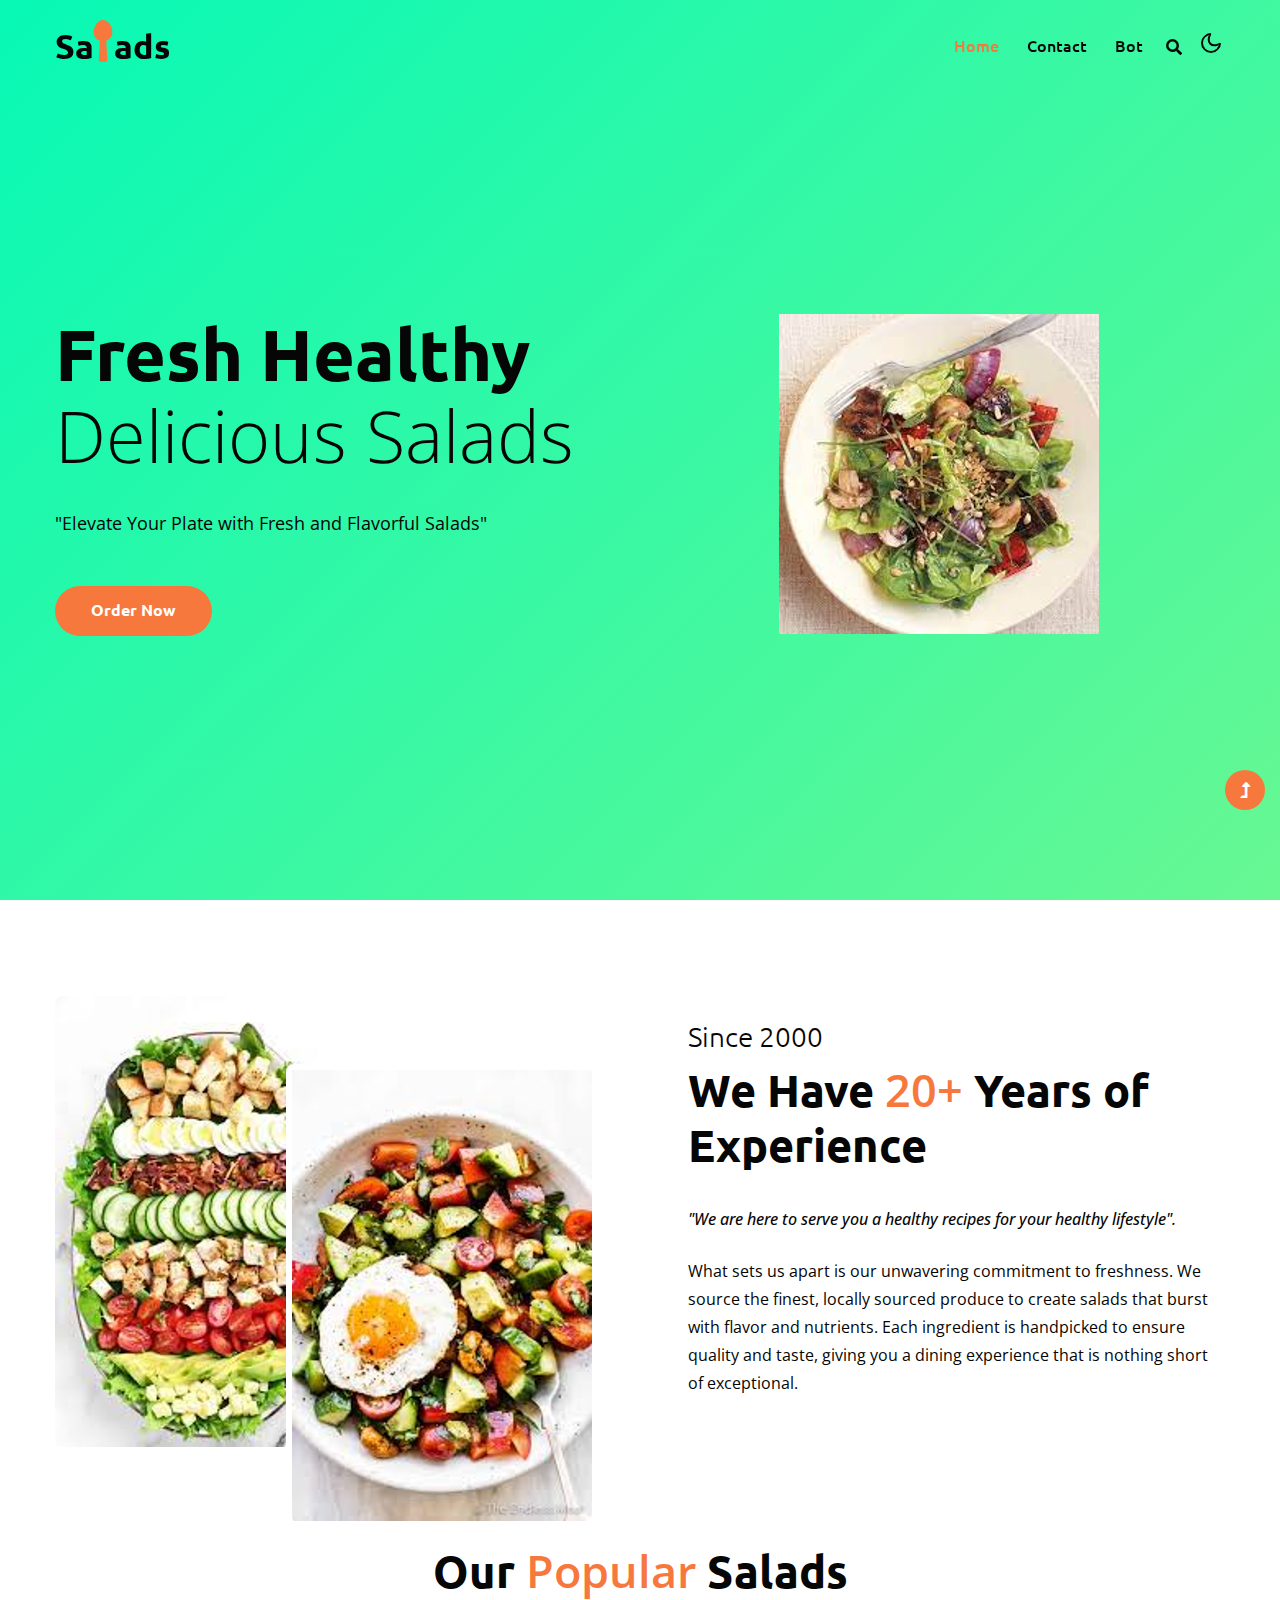
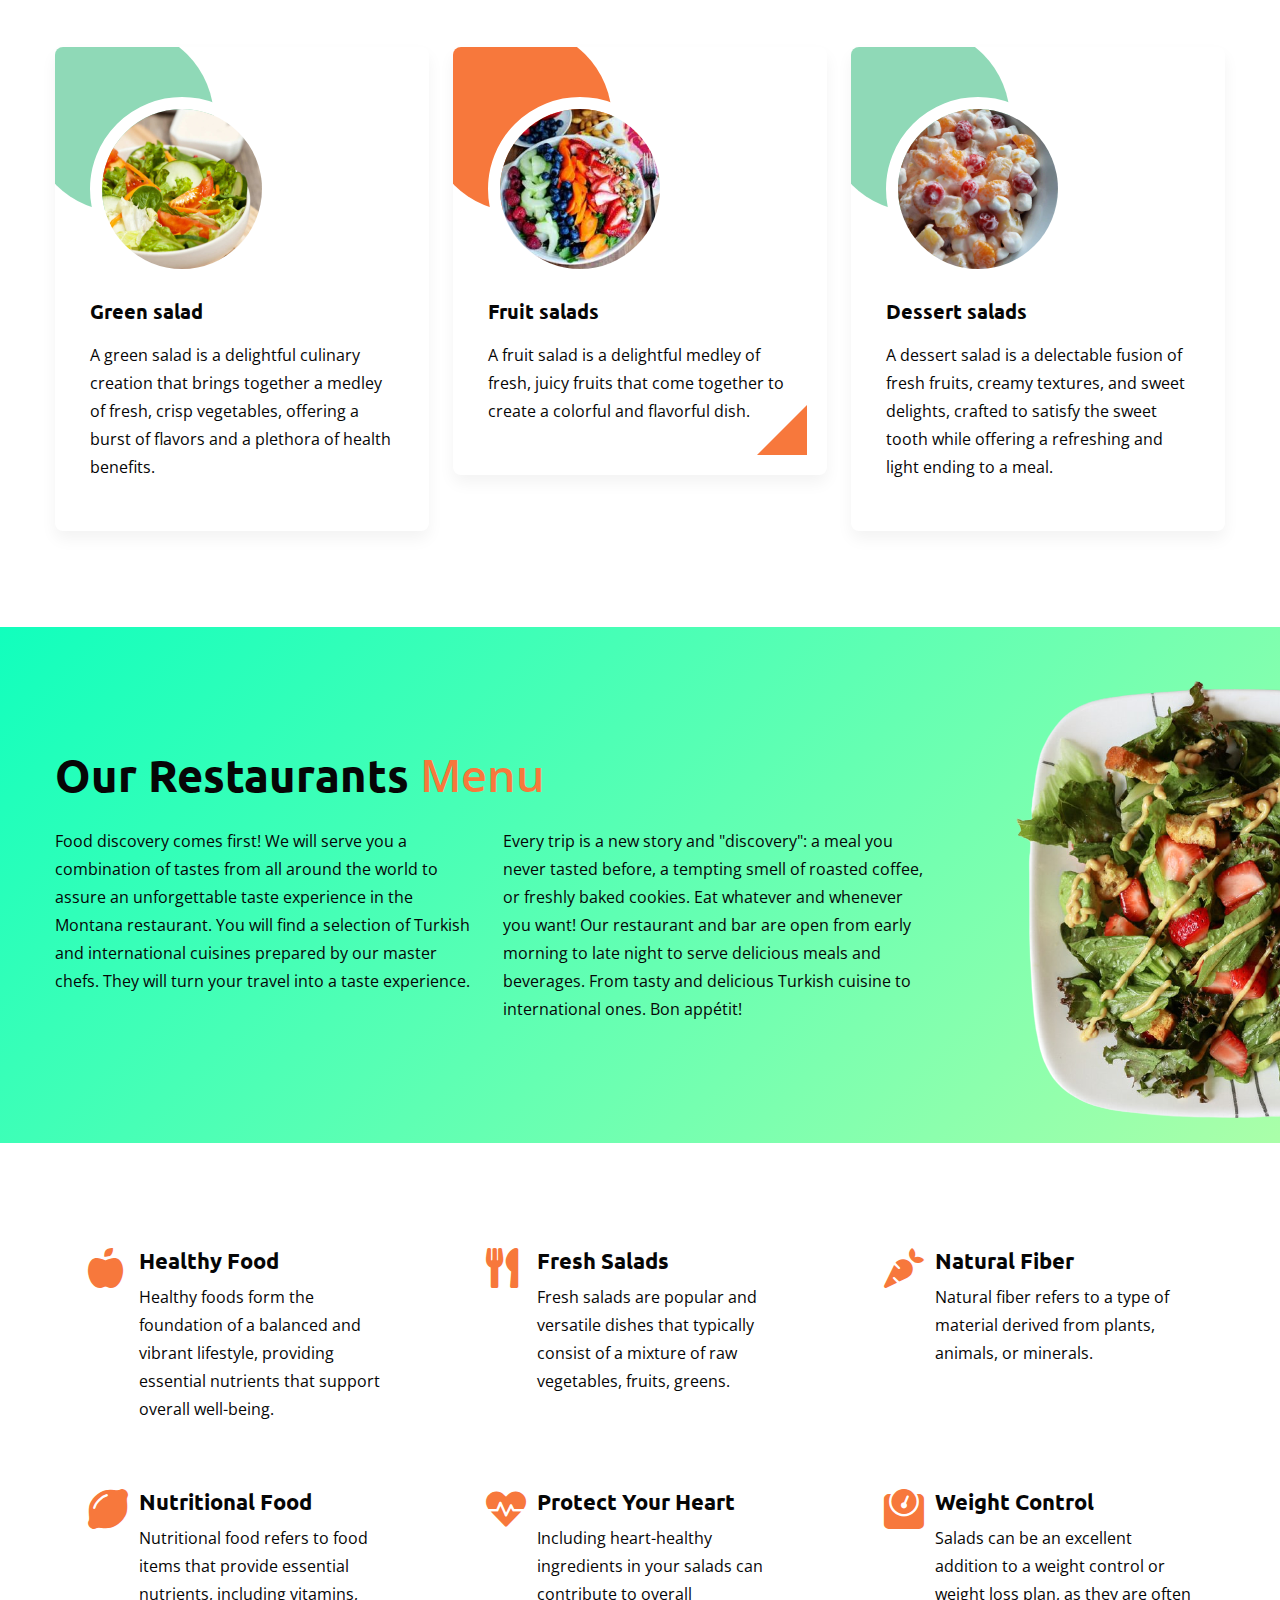
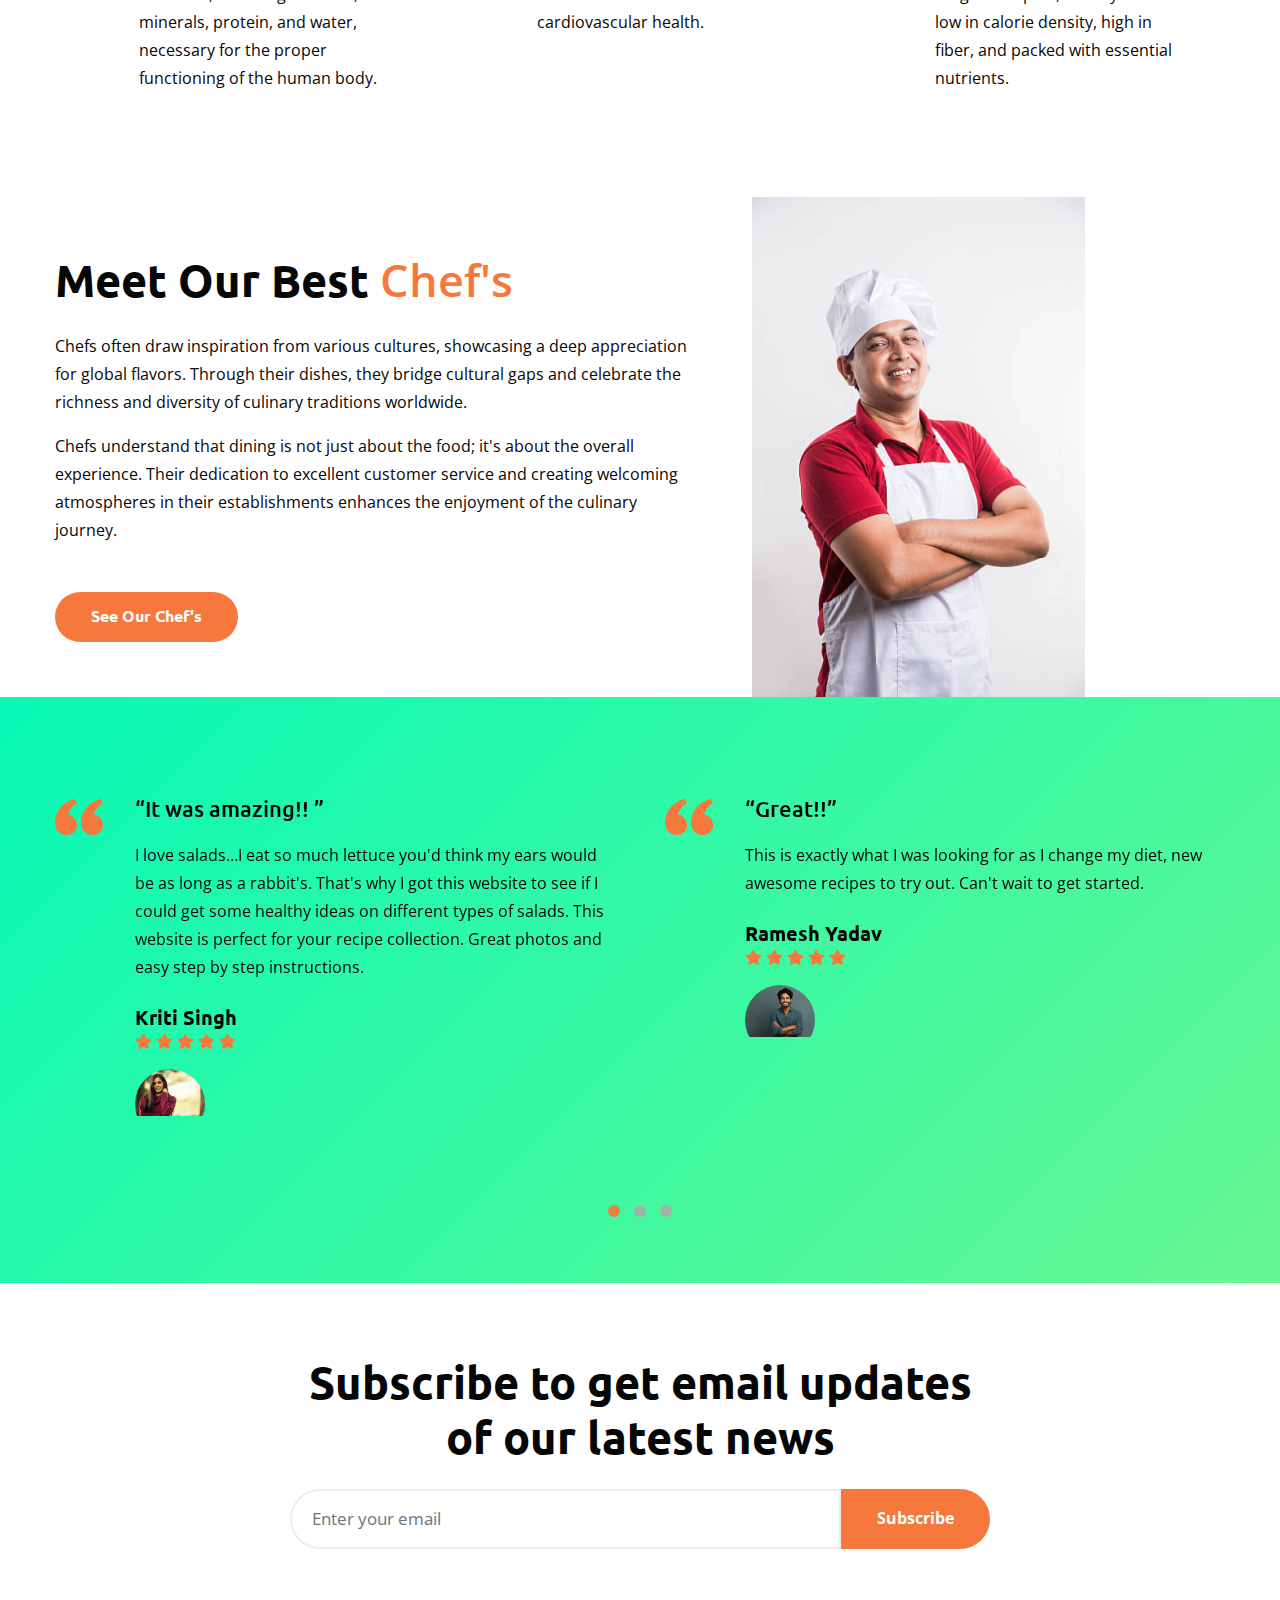
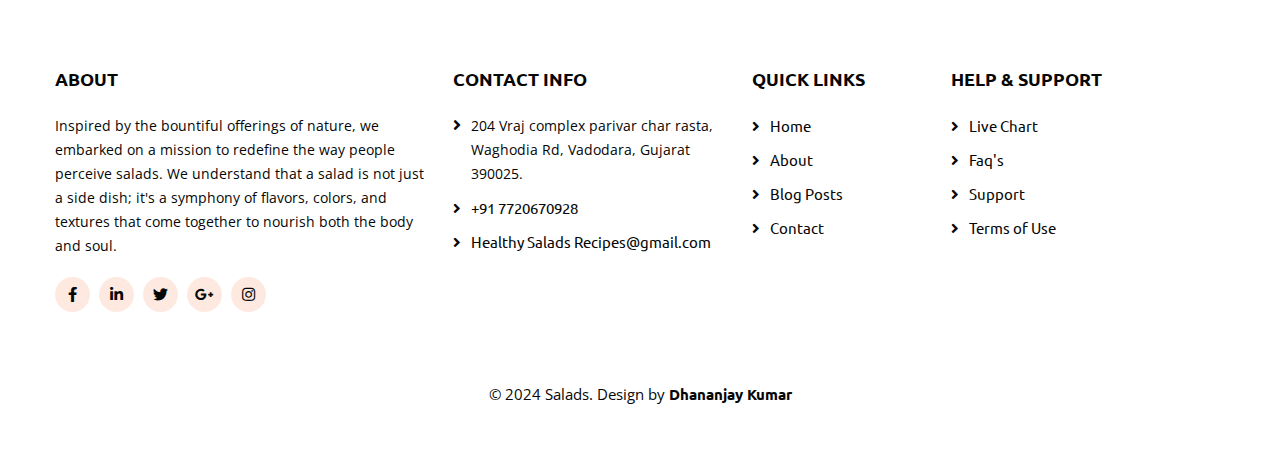
==== commit 88dd31ca: "update" ====
--- a/index.html
+++ b/index.html
@@ -526,7 +526,7 @@
         <div class="copyright-footer text-center mt-4">
             <div class="container">
                 <div class="columns">
-                    <p>&copy; 2024 Salads. All rights reserved. Design by
+                    <p>&copy; 2024 Salads. Design by
                         <a>Dhananjay Kumar</a>
                     </p>
                 </div>
